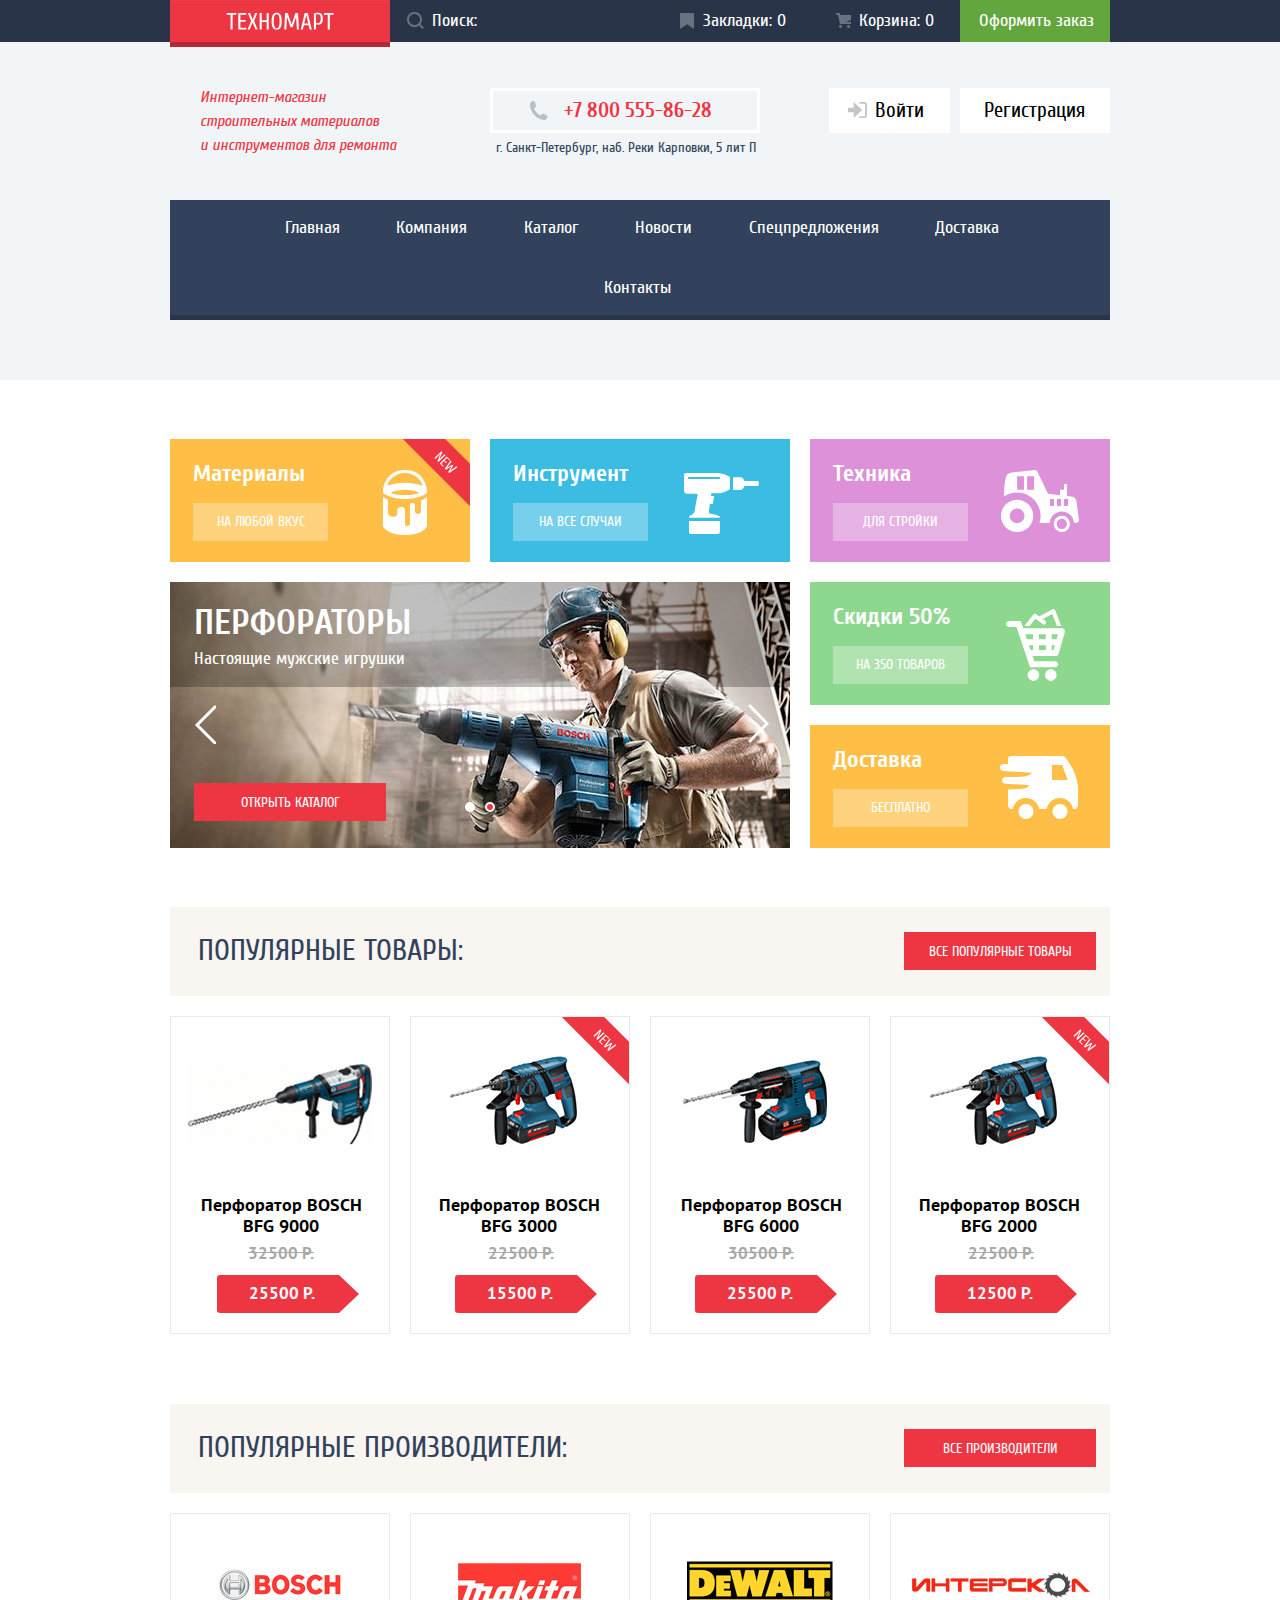
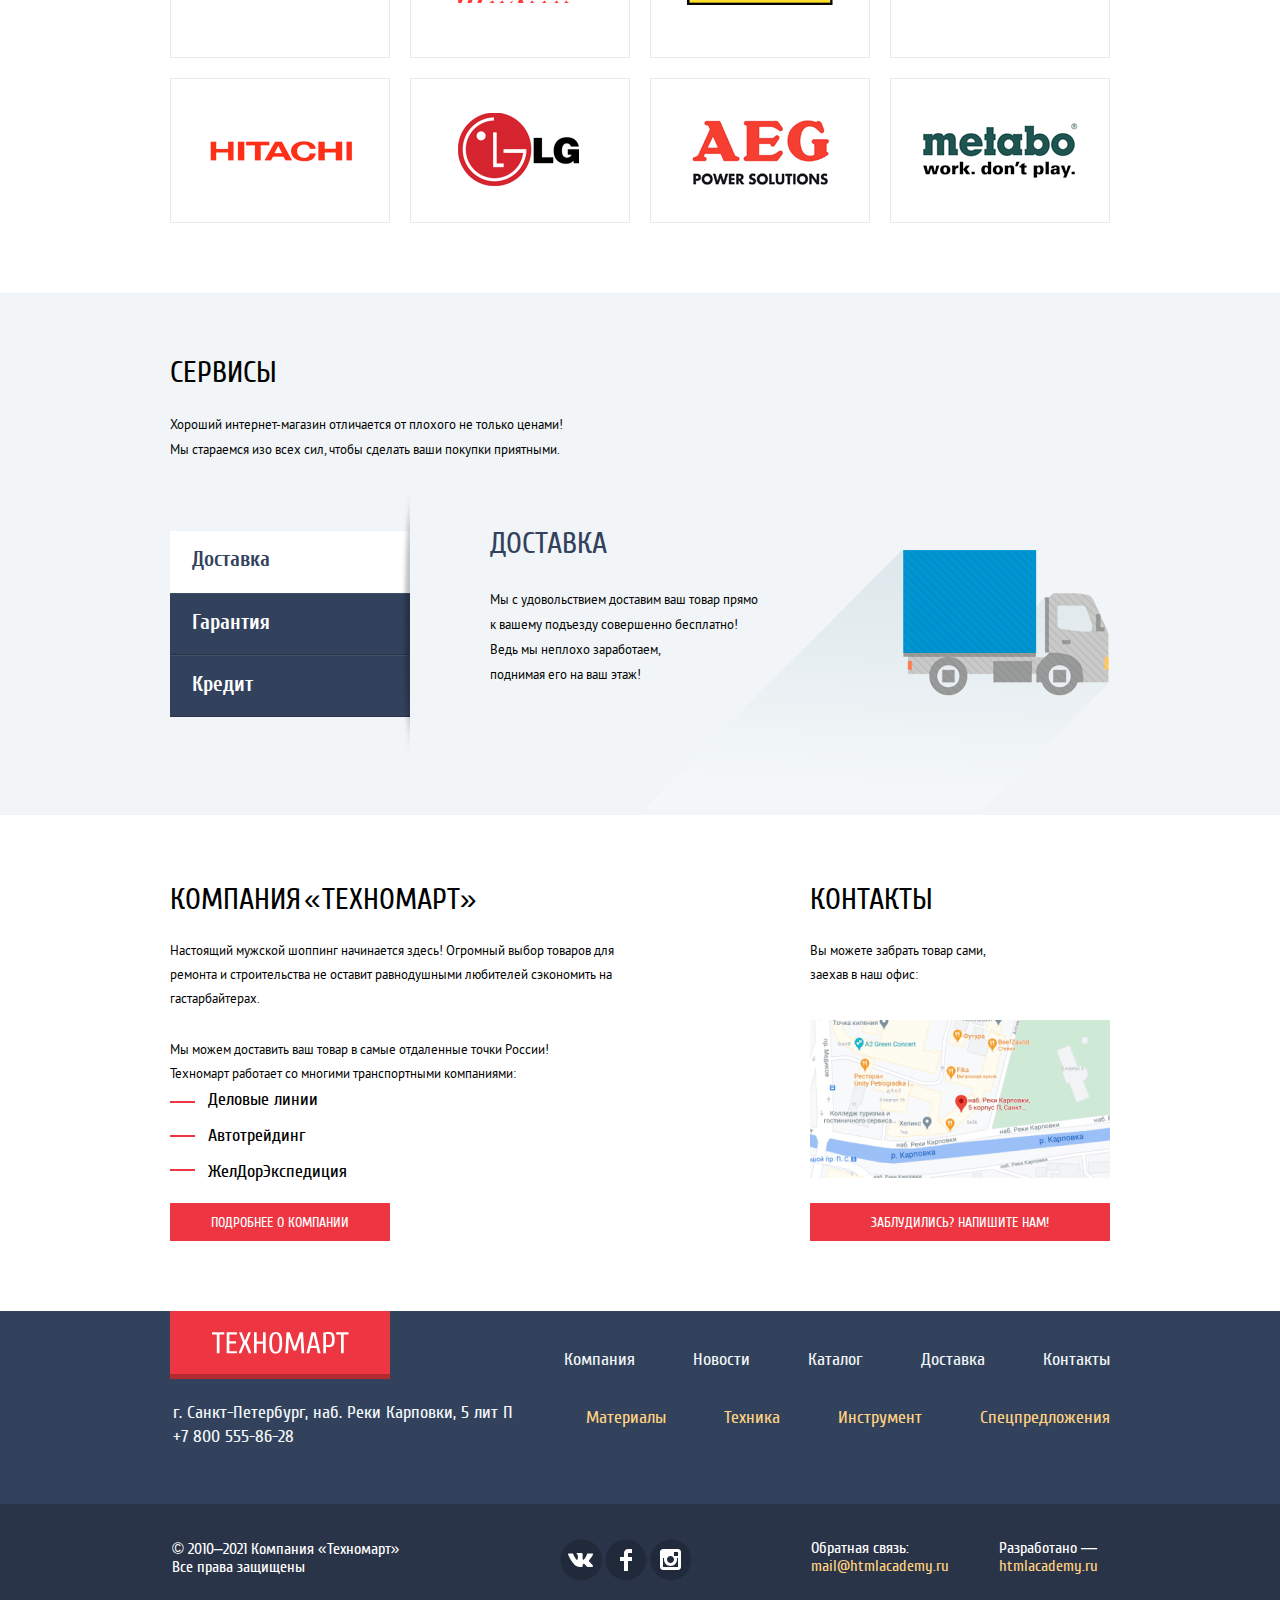
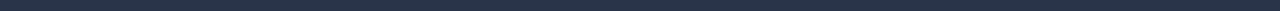
==== index.html @ 4247733c "стилизация главной страницы" ====
<!DOCTYPE html>
<html class="page" lang="ru">

<head>
  <meta charset="utf-8">
  <title>HTML Academy: Техномарт</title>
  <link rel="icon" href="favicon.ico">
  <link rel="icon" href="img/favicons/favicon.svg" type="image/svg+xml">
  <link rel="apple-touch-icon" href="img/favicons/180.png">
  <link rel="manifest" href="manifest.webmanifest">
  <link href="css/normalize.css" rel="stylesheet">
  <link href="css/style.css" rel="stylesheet">
</head>

<body class="page-body">
  <header class="main-header">
    <div class="main-wrapper">
      <div class="main-header-top">
        <div class="main-header-top-wrapper center">
          <a href="#" class="main-header_logo link">
            <img src="img/logo-header.svg" width="220" height="47" alt="Логотип магазина «Техномарт»"
              class="img-logo image">
          </a>
          <form class="search-form">
            <input type="search" placeholder="Поиск:" class="search-form_input">
            <button type="submit" class="search-form_button"></button>
          </form>
          <ul class="customs-menu list">
            <li class="customs-menu_item">
              <a href="#" class="favorite-link link">
                <img src="img/icons/icon-bookmark.svg" width="14" height="16" alt="Закладка"
                  class="icon-bookmark image">
                <span class="for-focus">Закладки: 0</span>
              </a>
            </li>
            <li class="customs-menu_item">
              <a href="#" class="basket-link link">
                <img src="img/icons/icon-cart.svg" width="15" height="15" alt="Корзина" class="icon-cart image">
                <span class="for-focus">Корзина: 0</span>
              </a>
            </li>
            <li class="customs-menu_item">
              <a href="#" class="order-link link">
                <span class="for-focus">Оформить заказ</span>
              </a>
            </li>
          </ul>
        </div>
      </div>
      <div class="main-header-center center">
        <h1 class="main-title">Интернет-магазин <br>строительных материалов <br>и инструментов для ремонта</h1>
        <div class="location-box">
          <a href="tel:+78005558628" class="location-box_phone link">
            <img src="img/icons/icon-phone.svg" width="19" height="19" alt="Корзина" class="icon-phone image">
            <span class="span-phone">+7 800 555-86-28</span>
          </a>
          <p class="location-box_address">г. Санкт-Петербург, наб. Реки Карповки, 5 лит П</p>
        </div>
        <ul class="authorization-menu list">
          <li class="authorization-menu_item">
            <a href="#" class="login-link link">
              <span class="for-hover">Войти</span>
            </a>
          </li>
          <li class="authorization-menu_item">
            <a href="#" class="registration-link link">Регистрация</a>
          </li>
        </ul>
      </div>
      <nav class="main-header-bottom center main-navigation ">
        <ul class="site-navigation">
          <li class="site-navigation_item">
            <a href="#" class="site-navigation_item_link site-navigation_item_link_main link">
              <span class="for-focus">Главная</span>
            </a>
          </li>
          <li class="site-navigation_item">
            <a href="#" class="site-navigation_item_link site-navigation_item_link_company link">
              <span class="for-focus">Компания</span>
            </a>
          </li>
          <li class="site-navigation_item">
            <a href="catalog.html" class="site-navigation_item_link site-navigation_item_link_catalog link">
              <span class="for-focus">Каталог</span>
            </a>
          </li>
          <li class="site-navigation_item">
            <a href="#" class="site-navigation_item_link site-navigation_item_link_news link">
              <span class="for-focus">Новости</span>
            </a>
          </li>
          <li class="site-navigation_item">
            <a href="#" class="site-navigation_item_link site-navigation_item_link_special link">
              <span class="for-focus">Спецпредложения</span>
            </a>
          </li>
          <li class="site-navigation_item">
            <a href="#" class="site-navigation_item_link site-navigation_item_link_delivery link">
              <span class="for-focus">Доставка</span></a>
          </li>
          <li class="site-navigation_item">
            <a href="#" class="site-navigation_item_link site-navigation_item_link_contacts link">
              <span class="for-focus">Контакты</span>
            </a>
          </li>
        </ul>
      </nav>
    </div>
  </header>

  <main class="main">
    <div class="container-main-bg-light">
      <div class="container-main-first center">
        <section class="promo">
          <h2 class="promo_title visually-hidden">Промо-блок</h2>
          <div class="promo-box-container">
            <div class="promo-box promo-box--materials">
              <h3 class="promo-box_title">Материалы</h3>
              <a href="#" class="promo-box_link link">На любой вкус</a>
            </div>
            <div class="promo-box promo-box--tools">
              <h3 class="promo-box_title">Инструмент</h3>
              <a href="#" class="promo-box_link link">На все случаи</a>
            </div>
            <div class="promo-box promo-box--machinery">
              <h3 class="promo-box_title"> Техника</h3>
              <a href="#" class="promo-box_link link">Для стройки</a>
            </div>
            <div class="promo-box promo-box--discount">
              <h3 class="promo-box_title">Скидки 50%</h3>
              <a href="#" class="promo-box_link link">На 350 товаров</a>
            </div>
            <div class="promo-box promo-box--delivery">
              <h3 class="promo-box_title">Доставка</h3>
              <a href="#" class="promo-box_link link">Бесплатно</a>
            </div>
            <div class="promo-slider">
              <div class="promo-slider_item promo-slider_item_current">
                <div class="promo-slider_text">
                  <p class="promo-slider_title">ПЕРФОРАТОРЫ</p>
                  <p class="promo-slider_description">Настоящие мужские игрушки</p>
                </div>
                <img src="img/content/slider/perforator.jpg" width="620" height="266" alt="Работа с перфоратором"
                  class="promo-slider_image image">
              </div>
              <div class="promo-slider_item">
                <div class="promo-slider_text">
                  <p class="promo-slider_title">ДРЕЛИ</p>
                  <p class="promo-slider_description">Соседям на радость!</p>
                </div>
                <img src="img/content/slider/drill.jpg" width="620" height="266" alt="Работа с дрелью"
                  class="promo-slider_image image">
              </div>
              <button type="button" class="promo-slider_button-back"></button>
              <button type="button" class="promo-slider_button-next"></button>
              <div class="slider-controls">
                <button type="button" aria-label="Первый слайд"></button>
                <button type="button" aria-label="Второй слайд" class="current"></button>
              </div>
              <a href="catalog.html" class="promo-slider_link-catalog link">Открыть каталог</a>
            </div>
          </div>
        </section>
        <section class="best-articles">
          <div class="section-header">
            <h2 class="best-articles_title">Популярные товары:</h2>
            <a href="#" class="best-articles_link link">Все популярные товары</a>
          </div>
          <ul class="best-articles_list list">
            <li class="articles_item">
              <a href="#" class="article_link link">
                <img src="img/icons/catalog_new.svg" width="70" height="70" alt="Новинка"
                  class="label-new image label-new-none">
                <div class="product-title-box">
                  <h3 class="article-figure_name">Перфоратор BOSCH <br> BFG 9000</h3>
                  <div class="article-figure_image_wrapper">
                    <img src="img/content/articles/snippet-32961-bosch-BFG-9000.jpg" width="184" height="164"
                      alt="Перфоратор BOSCH BFG 9000" class="article-figure_image image article-figure_image_BFG9000">
                  </div>
                </div>
                <p class="old-price">32500 Р.</p>
                <p class="new-price">25500 Р.</p>
              </a>
              <button type="button" class="article_button-buy">Купить</button>
              <button type="button" class="article_button-favorite">В закладки</button>
            </li>
            <li class="articles_item">
              <a href="#" class="article_link link">
                <img src="img/icons/catalog_new.svg" width="70" height="70" alt="Новинка" class="label-new image">
                <div class="product-title-box">
                  <h3 class="article-figure_name article-figure_name_padding2">Перфоратор BOSCH <br> BFG 3000</h3>
                  <div class="article-figure_image_wrapper">
                    <img src="img/content/articles/snippet-18927-bosch-bfg-3000.jpg" width="127" height="112"
                      alt="Перфоратор BOSCH BFG 3000" class="article-figure_image image article-figure_image_BFG3000">
                  </div>
                </div>
                <p class="old-price">22500 Р.</p>
                <p class="new-price new-price-padding2">15500 Р.</p>
              </a>
              <button type="button" class="article_button-buy">Купить</button>
              <button type="button" class="article_button-favorite">В закладки</button>
            </li>
            <li class="articles_item">
              <a href="#" class="article_link link">
                <img src="img/icons/catalog_new.svg" width="70" height="70" alt="Новинка"
                  class="label-new image label-new-none">
                <div class="product-title-box">
                  <h3 class="article-figure_name">Перфоратор BOSCH <br> BFG 6000</h3>
                  <div class="article-figure_image_wrapper">
                    <img src="img/content/articles/snippet-945-bosch-BFG-6000.jpg" width="144" height="128"
                      alt="Перфоратор BOSCH BFG 6000" class="article-figure_image image article-figure_image_BFG6000">
                  </div>
                </div>
                <p class="old-price">30500 Р.</p>
                <p class="new-price new-price-padding2">25500 Р.</p>
              </a>
              <button type="button" class="article_button-buy">Купить</button>
              <button type="button" class="article_button-favorite">В закладки</button>
            </li>
            <li class="articles_item">
              <a href="#" class="article_link link">
                <img src="img/icons/catalog_new.svg" width="70" height="70" alt="Новинка" class="label-new image">
                <div class="product-title-box">
                  <h3 class="article-figure_name article-figure_name_padding2">Перфоратор BOSCH <br> BFG 2000</h3>
                  <div class="article-figure_image_wrapper">
                    <img src="img/content/articles/snippet-18927-bosch-bfg-3000.jpg" width="127" height="112"
                      alt="Перфоратор BOSCH BFG 2000" class="article-figure_image image article-figure_image_BFG2000">
                  </div>
                </div>
                <p class="old-price">22500 Р.</p>
                <p class="new-price new-price-padding2">12500 Р.</p>
              </a>
              <button type="button" class="article_button-buy">Купить</button>
              <button type="button" class="article_button-favorite">В закладки</button>
            </li>
          </ul>
        </section>
        <section class="best-partners">
          <div class="section-header">
            <h2 class="best-partners_title">Популярные производители:</h2>
            <a href="#" class="all-partners_link link">Все производители</a>
          </div>
          <ul class="best-partners_list list">
            <li class="best-partners_list_item">
              <a href="https://www.bosch-professional.com" class="partners_item_link link">
                <img src="img/content/logo_partners/logo-bosch.png" width="220" height="145" alt="Логотип Bosch"
                  class="partners_item_logo image">
              </a>
            </li>
            <li class="best-partners_list_item">
              <a href="https://www.makita.ro/" class="partners_item_link link">
                <img src="img/content/logo_partners/logo-makita.png" width="220" height="145" alt="Логотип Makita"
                  class="partners_item_logo image">
              </a>
            </li>
            <li class="best-partners_list_item">
              <a href="https://www.dewalt.ro/" class="partners_item_link link">
                <img src="img/content/logo_partners/logo-dewalt.png" width="220" height="145" alt="Логотип DeWalt"
                  class="partners_item_logo image">
              </a>
            </li>
            <li class="best-partners_list_item">
              <a href="https://www.interskol.ru/" class="partners_item_link link">
                <img src="img/content/logo_partners/logo_interskol.png" width="220" height="145" alt="Логотип Интерскол"
                  class="partners_item_logo image">
              </a>
            </li>
            <li class="best-partners_list_item">
              <a href="https://www.hitachi.eu" class="partners_item_link link">
                <img src="img/content/logo_partners/logo-hitachi.png" width="220" height="145" alt="Логотип Hitachi"
                  class="partners_item_logo image">
              </a>
            </li>
            <li class="best-partners_list_item">
              <a href="https://www.lg.com/ru" class="partners_item_link link">
                <img src="img/content/logo_partners/logo-lg.png" width="220" height="145" alt="Логотип LG"
                  class="partners_item_logo image">
              </a>
            </li>
            <li class="best-partners_list_item">
              <a href="https://www.aeg.ru/" class="partners_item_link link">
                <img src="img/content/logo_partners/logo-aeg.png" width="220" height="145" alt="Логотип AEG"
                  class="partners_item_logo image">
              </a>
            </li>
            <li class="best-partners_list_item">
              <a href="https://www.metabo.com/ru/ru/" class="partners_item_link link">
                <img src="img/content/logo_partners/logo-metabo.png" width="220" height="145" alt="Логотип Metabo"
                  class="partners_item_logo image">
              </a>
            </li>
          </ul>
        </section>
      </div>
    </div>
    <div class="container-main-bg-grey">
      <div class="container-main-second center">
        <section class="services">
          <h2 class="services_title">Сервисы</h2>
          <p class="services_text">Хороший интернет-магазин отличается от плохого не только ценами!</p>
          <p class="services_text">Мы стараемся изо всех сил, чтобы сделать ваши покупки приятными.</p>
          <div class="services-main-box">
            <ul class="services_list list">
              <li class="services_list_item">
                <a href="#"
                  class="services_item_link services_item_link--delivery link services_item_link_current">Доставка</a>
              </li>
              <li class="services_list_item">
                <a href="#" class="services_item_link services_item_link--guarantee link">Гарантия</a>
              </li>
              <li class="services_list_item">
                <a href="#" class="services_item_link services_item_link--credit link">Кредит</a>
              </li>
            </ul>
            <div class="services_box services_box--delivery">
              <h3 class="services_box_title">Доставка</h3>
              <p class="services_box_text">Мы с удовольствием доставим ваш товар прямо <br>
                к вашему подъезду совершенно бесплатно!
              <p class="services_box_text">Ведь мы неплохо заработаем, <br>
                поднимая его на ваш этаж!</p>
            </div>
            <div class="services_box services_box--guarantee">
              <h3 class="services_box_title services_box_title--guarantee">Гарантия</h3>
              <p class="services_box_text services_box_text--guarantee"><span class="line-height-26">Если купленный у
                  нас товар поломается или заискрит,</span><br>
                а также в случае пожара, спровоцированного его <br>возгоранием,&nbsp; вы всегда можете быть уверены в
                нашей <br>гарантии.
                Мы обменяем сгоревший товар на новый.<br>
                <span class="line-height-26">Дом уж восстановите как-нибудь сами.</span>
              </p>
            </div>
            <div class="services_box services_box--credit">
              <h3 class="services_box_title">Кредит</h3>
              <p class="services_box_text">Залезть в долговую яму стало проще! </p>
              <p class="services_box_text">Кредитные консультанты придут вам на помощь.</p>
              <a href="#" class="services_box--guarantee-button link"><span
                  class="services_box--guarantee-button_padding">ОТПРАВИТЬ ЗАЯВКУ</span></a>
            </div>
          </div>
        </section>
      </div>
      <div class="container-main-bg-light">
        <div class="container-main-third center">
          <section class="about">
            <h2 class="about_title">Компания<span class="about_title_laquo">&laquo;</span>Техномарт&raquo;</h2>
            <p class="about_text about-text-top">Настоящий мужской шоппинг начинается здесь! Огромный выбор товаров для
              <br>
              ремонта и строительства не оставит равнодушными любителей сэкономить на <br>
              гастарбайтерах.
            </p>
            <p class="about_text">Мы можем доставить ваш товар в самые отдаленные точки России!</p>
            <p class="about_text"> Техномарт работает со многими транспортными компаниями:</p>
            <ul class="shipping-company-list list">
              <li class="shipping-company-list_item">Деловые линии</li>
              <li class="shipping-company-list_item shipping-company-list_item_2">Автотрейдинг</li>
              <li class="shipping-company-list_item shipping-company-list_item_3">ЖелДорЭкспедиция</li>
            </ul>
            <a href="#" class="about_link link">Подробнее о компании</a>
          </section>
          <section class="contacts">
            <h2 class="contacts_title">Контакты</h2>
            <p class="contacts_text">Вы можете забрать товар сами, <br> заехав в наш офис:</p>
            <a href="#" class="map-link link">
              <img src="img/map-little.png" width="300" height="158" alt="Карта" class="map-little-image image">
            </a>
            <a href="#" class="contact-form-link link">Заблудились? Напишите нам!</a>
          </section>
        </div>
      </div>
    </div>
  </main>

  <footer class="main-footer">
    <div class="container-main-footer-bg-blue">
      <div class="main-footer_first-container center">
        <div class="footer_contacts">
          <a href="#" class="main-footer_logo link">
            <img src="img/logo-footer.svg" width="220" height="68" alt="Логотип магазина «Техномарт»"
              class="footer-img-logo image">
          </a>
          <div class="footer-adress-phone-box">
            <p class="footer-address">г. Санкт-Петербург, наб. Реки Карповки, 5 лит П</p>
            <a href="tel:+78005558628" class="footer-phone link">+7 800 555-86-28</a>
          </div>
        </div>
        <div class="footer-menu">
          <ul class="footer-navigation_list list">
            <li class="footer-navigation_list_item">
              <a href="#" class="footer-navigation_link link">Компания</a>
            </li>
            <li class="footer-navigation_list_item">
              <a href="#" class="footer-navigation_link link">Новости</a>
            </li>
            <li class="footer-navigation_list_item">
              <a href="catalog.html" class="footer-navigation_link link">Каталог</a>
            </li>
            <li class="footer-navigation_list_item">
              <a href="#" class="footer-navigation_link link">Доставка</a>
            </li>
            <li class="footer-navigation_list_item">
              <a href="#" class="footer-navigation_link link">Контакты</a>
            </li>
          </ul>
          <ul class="footer-promo-list list">
            <li class="footer-promo-list_item">
              <a href="#" class="footer-promo-list_link link">Материалы</a>
            </li>
            <li class="footer-promo-list_item">
              <a href="#" class="footer-promo-list_link link">Техника</a>
            </li>
            <li class="footer-promo-list_item">
              <a href="#" class="footer-promo-list_link link">Инструмент</a>
            </li>
            <li class="footer-promo-list_item">
              <a href="#" class="footer-promo-list_link link">Спецпредложения</a>
            </li>
          </ul>
        </div>
      </div>
    </div>
    <div class="container-main-footer-bg-dark">
      <div class="main-footer_second-container center">
        <div class="footer-copyright-box">
          <p class="footer-copyright">© 2010–2021 Компания «Техномарт»</p>
          <p class="footer-copyright">Все права защищены</p>
        </div>
        <div class="socials">
          <ul class="socials_list list">
            <li class="socials_list_item">
              <a href="#" class="socials_item_link link logo-vk" title="Vkontakte"> </a>
            </li>
            <li class="socials_list_item">
              <a href="#" class="socials_item_link link logo-fb" title="Facebook"> </a>
            </li>
            <li class="socials_list_item">
              <a href="#" class="socials_item_link link logo-insta" title="Instagram"> </a>
            </li>
          </ul>
        </div>
        <p class="footer-feedback">Обратная связь: <br>
          <a href="mailto:mail@htmlacademy.ru" class="footer-feedback_link link">mail@htmlacademy.ru</a>
        </p>
        <p class="developed-by">Разработано —<br>
          <a href="https://htmlacademy.ru/intensive/htmlcss" class="developed-by_link link">htmlacademy.ru</a>
        </p>
      </div>
    </div>
  </footer>

<!--
  <section class="contact-form-container">
    <button type="button" class="button-close"></button>
    <form action="https://echo.htmlacademy.ru" method="post" class="contact-form">
      <div class="contact-form-box-top">
      <p class="contact-form_item">
        <label for="name" class="contact-form_label">Ваше имя:</label>
        <input id="name" type="text" name="name" placeholder="Имя Фамилия" class="contact-form_input">
      </p>
      <p class="contact-form_item">
        <label for="email" class="contact-form_label">Ваш e-mail:</label>
        <input id="email" type="email" name="email" placeholder="email@example.com" class="contact-form_input">
      </p>
      <p class="contact-form_item">
        <label for="text" class="contact-form_label">Текст письма:</label>
        <textarea id="text" name="text" placeholder="В свободной форме" rows="7"
          class="contact-form_input contact-form_input_textarea"></textarea>
      </p>
    </div>
      <div class="button-submit-bg">
        <button type="submit" class="button-submit">Отправить</button>
      </div>
    </form>
  </section>
  Заготовки для поп-ап <section class="map">
    <button type="button" class="button-close"></button>
  </section>
-->
</body>

</html>
---- css/style.css ----
/* ==== FONTS ==== */

@font-face {
  font-family: "Cuprum";
  src:  url("../fonts/cuprum.woff2") format("woff2"),
        url("../fonts/cuprum.woff")  format("woff");
  font-weight: 400;
  font-style: normal;
}

@font-face {
  font-family: 'Cuprum';
  src:  url("../fonts/cuprumbold.woff2") format("woff2"),
        url("../fonts/cuprumbold.woff") format("woff");
  font-weight: 700;
  font-style: normal;
}

@font-face {
  font-family: 'Cuprum';
  src:  url("../fonts/cuprumitalic.woff2") format("woff2"),
        url("../fonts/cuprumitalic.woff") format("woff");
  font-weight: 400;
  font-style: italic;
}

@font-face {
  font-family: 'Cuprum';
  src:  url("../fonts/cuprumbolditalic.woff2") format("woff2"),
        url("../fonts/cuprumbolditalic.woff") format("woff");
  font-weight: 700;
  font-style: italic;
}

@font-face {
  font-family: 'PT Sans';
  src:  url("../fonts/ptsans.woff2") format("woff2"),
        url("../fonts/ptsans.woff") format("woff");
  font-weight: 400;
  font-style: normal;
}

@font-face {
  font-family: 'PT Sans';
  src:  url("../fonts/ptsansbold.woff2") format("woff2"),
        url("../fonts/ptsansbold.woff") format("woff");
  font-weight: 700;
  font-style: normal;
}

/* ==== END of FONTS ==== */

/* ==== COLORS ==== */

:root {
    --basic-red: #EE3643;
    --basic-light-grey: #F1F5F7;
    --basic-grey: #F9F5F0;
    --basic-dark-blue: #293449;
    --basic-blue: #32425C;
    --services-list-shadow-top: #405069;
    --basic-green: #63A63E;
    --basic-success-green: #5FBB2D;
    --basic-focus-green: #518534;
    --basic-white: #ffffff;
    --basic-black: #000000;
    --special-black: #161D29;
    --special-yellow: #FFBF47;
    --special-sky-blue: #3BBCE3;
    --special-lilaс: #DC91D8;
    --special-light-green: #8ED78F;
    --special-grey: #A9A9A9;
    --basic-yellow: #FFD180;
    --special-light-grey: #F4F4F4;
    --special-dark-grey: #A9A9A9;
    --special-light-dark-grey: #C5C5C5;
    --special-white-bg: rgba(0, 0, 0, 0.0001);
    --special-dark-blue-focus: #1D2739;
    --promo-white-opacity30: rgba(255, 255, 255, 0.3);
    --promo-grey-opacity30-hover: rgb(197, 197, 197, 0.3);
    --promo-grey-opacity30-focus: rgb(169, 169, 169, 0.3);
    --slider-button-red-hover: #CA2C37;
    --slider-button-red-focus: #BA2732;
    --border-grey: #EAEAEA;
    --basic-black-opacity15: rgba(0, 0, 0, 0.15);
    --near-white: #F3F7F9;
    --shadow-popup: rgba(41, 52, 73, 0.75);
    --popup-bg: #F1F1F1;
    --filters-bg: #F7F3EC;
    --border-button: #E5E5E5;
}


/* ==== END of COLORS ==== */

/* ==== GLOBAL ==== */

.page {
  height: 100%;
  margin: 0px;
  padding: 0px;
}

.page-body {
  margin: 0px;
  padding: 0px;
  min-width: 960px;
  min-height: 100%;
  display: grid;
  grid-template-rows: min-content 1fr min-content;
  align-content: start;
  font-family: "Cuprum", "Arial", sans-serif;
  font-weight: 400;
  font-style: normal;
  font-size: 18px;
  line-height: 24px;
}

.link {
  margin: 0px;
  padding: 0px;
  color: inherit;
  text-decoration: none;
  }

.image {
  max-width: 100%;
  height: auto;
}

.list {
  margin: 0px;
  padding: 0px;
  list-style: none;
}

.center {
  margin: 0 auto;
  padding: 0 10px;
  width: 940px;
}


.visually-hidden {
  position: absolute;
  width: 1px;
  height: 1px;
  margin: -1px;
  border: 0;
  padding: 0;
  white-space: nowrap;
  clip-path: inset(100%);
  clip: rect(0 0 0 0);
  overflow: hidden;
}


/* ==== END of GLOBAL ==== */

/* ==== HEADER ==== */

.main-header {
  margin: 0px;
  padding: 0px;
  padding-bottom: 60px;
  box-sizing: border-box;
  color: var(--basic-white);
  background-color: var(--basic-light-grey);
}

.main-header-top {
  margin-top: 0px;
  padding-top: 0px;
  width: 100%;
  background-color: var(--basic-dark-blue);
}

.main-header-top-wrapper {
 display: flex;
  flex-direction: row;
  align-items: center;
  min-height: 42px;
  margin-top: 0px;
  padding-top: 0px;
  padding-bottom: 0px;
  position: relative;
}

.customs-menu {
  display: flex;
  flex-direction: row;
  align-items: center;
  width: 450px;
  flex-wrap: wrap;
  min-height: 42px;
  padding-top: 0px;
  padding-bottom: 0px;
}

.customs-menu_item {
  width: 150px;
}

.main-header-center {
  display: grid;
  grid-template-columns: 1fr 1fr 1fr;
  grid-column-gap: 20px;
  align-content: start;
  padding: 0px;
  padding-top: 42.5px;
  padding-bottom: 40px;
  box-sizing: border-box;
}

.main-navigation {
  padding: 0px;
  box-sizing: border-box;
  background-color: var(--basic-blue);
}

/* ==== HEADER => MAIN-HEADER-TOP ==== */

.main-header_logo {
  display: block;
  width: 220px;
  height: 47px;
  position: absolute;
  top:0px;
  left: 10px;
  background-image: url("../img/logo-header-error.svg");
  background-repeat: no-repeat;
}

.img-logo {
  display: block;
  font-size: 0px;
  line-height: 0px;
}

.main-header_logo:focus .img-logo {
  display: none;
}

.icon-search,
.icon-bookmark,
.icon-cart {
  opacity: 30%;
}

.search-form {
  width: 270px;
  min-height: 42px;
  margin-left: 220px;
  position: relative;
  color: var(--basic-white);
}

.search-form_input {
  padding-left: 42px;
  width: 270px;
  min-height: 42px;
  font-size: 18px;
  box-sizing: border-box;
  background-color: inherit;
  border: none;
  outline: none;
  }

.search-form_input::placeholder {
  font-size: 18px;
  line-height: 24px;
  color: var(--basic-white);
}

.search-form:hover .icon-search {
  opacity: 100%;
}

.search-form:focus .icon-search {
  opacity: 0%;
}

.search-form_button {
  position: absolute;
  left: 17px;
  top: 12px;
  width: 17px;
  height: 17px;
  background-image: url('../img/icons/icon-search.svg');
  background-repeat: no-repeat;
  opacity: 30%;
  background-color: inherit;
  border: none;
  outline: none;
}

.search-form:hover .search-form_button {
  opacity: 100%;
}

.search-form_input::-webkit-search-decoration,
.search-form_input::-webkit-search-cancel-button,
.search-form_input::-webkit-search-results-button,
.search-form_input::-webkit-search-results-decoration {
   display: none;
}

.search-form_input:focus {
color: var(--basic-black);
background-color: var(--basic-white);
}

.search-form_input:focus + .search-form_button {
  background-image: url('../img/icons/icon-search-red.svg');
  opacity: 100%;
}

.favorite-link {
  display: flex;
  align-items: center;
  width: 150px;
  min-height: 42px;
  padding-left: 20px;
  padding-right: 10px;
  box-sizing: border-box;
}

.icon-bookmark {
  display: block;
  padding: 0px;
  margin: 0px;
  margin-right: 9px;
}

.favorite-link .for-focus {
  padding: 0px;
  margin: 0px;
}

.basket-link {
  display: flex;
  align-items: center;
  width: 150px;
  min-height: 42px;
  padding-left: 26px;
  padding-right: 10px;
  box-sizing: border-box;
}

.icon-cart {
  display: block;
  padding: 0px;
  margin: 0px;
  margin-right: 8px;
  margin-top: -1px;
}

.basket-link .for-focus {
  padding: 0px;
  margin: 0px;
}



.favorite-link:hover .icon-bookmark,
.basket-link:hover .icon-cart {
  opacity: 100%;
}

.favorite-link:focus,
.basket-link:focus {
  background-color: var(--special-black);
}

.favorite-link:focus .icon-bookmark,
.basket-link:focus .icon-cart {
  opacity: 30%;
}

.favorite-link:focus .for-focus,
.basket-link:focus .for-focus,
.order-link:focus .for-focus {
  opacity: 50%;
}

.order-link:hover {
  background-color: var(--basic-success-green);
}

.order-link:focus {
background-color: var(--basic-green);
}

.order-link {
  display: block;
  width: 150px;
  min-height: 42px;
  padding: 9px 16px 9px 19px;
  box-sizing: border-box;
  background-color: var(--basic-green);

}

/* ==== HEADER => MAIN-HEADER-CENTER ==== */

.main-title {
  margin: 0px;
  padding: 0px;
  padding-left: 30px;
  font-weight: 400;
  font-style: italic;
  font-size: 16px;
  line-height: 24px;
  color: var(--basic-red);
 }

.location-box, .location-box_phone, .location-box_address {
  margin: 0px;
  padding: 0px;
}

.location-box {
  padding-top: 3.5px;
}

.location-box_phone {
  display: flex;
  flex-wrap: wrap;
  align-items: flex-start;
  margin-bottom: 3px;;
  width: 270px;
  min-height: 45px;
  font-weight: 700;
  font-size: 21px;
  line-height: 30px;
  color: var(--basic-red);
  border: 3px solid var(--basic-white);
  box-sizing: border-box;
}

.location-box_address {
  padding-left: 6px;
  font-size: 14px;
  line-height: 24px;
  color: var(--basic-blue);
}

.icon-phone {
  width: 19px;
  height: 19px;
  margin-top: 10px;
  margin-left: 36px;
  margin-right: 16px;
  display: block;
}

.span-phone {
  margin-top: 4px;
  margin-right: 10px;
}


.authorization-menu {
  display: flex;
  flex-wrap: wrap;
  justify-content: flex-end;
  align-items: flex-start;
  padding-top: 3.5px;
}

.login-link, .registration-link {
  font-size: 21px;
  line-height: 21px;
  color: var(--basic-black);
  background-color: var(--basic-white);
}

.login-link {
  display: block;
  width: 121px;
  min-height: 45px;
  box-sizing: border-box;
  padding: 12px 27px 12px 45px;
}

.registration-link {
  display: block;
  width: 150px;
  min-height: 45px;
  box-sizing: border-box;
  margin-left: 10px;
  padding: 12px 24px;
}


.registration-link:hover,
.login-link:hover {
  color: var(--basic-red);
}

.registration-link:focus,
.login-link:focus {
  color: var(--special-light-dark-grey);
}

.login-link {
  padding-left: 46px;
  background-image: url("../img/icons/icon-login.svg");
  background-repeat: no-repeat;
  background-position: 19px 14px;
  background-size: 20px;
}

.login-link:hover {
  background-image: url("../img/icons/icon-login-hover.svg");
  background-repeat: no-repeat;
  background-position: 19px 14px;
  background-size: 20px;
}

.login-link:focus {
  background-image: url("../img/icons/icon-login.svg");
  background-repeat: no-repeat;
  background-position: 19px 14px;
  background-size: 20px;
}

/* ==== HEADER => MAIN-HEADER-BOTTOM ==== */

.site-navigation {
  display: flex;
  flex-wrap: wrap;
  justify-content: center;
  width: 940px;
  min-height: 60px;
  margin: 0px;
  padding: 0px;
  padding-left: 20px;
  padding-right: 20px;
  list-style: none;
  box-sizing: border-box;
  box-shadow: inset 0px -5px 0px var(--basic-dark-blue);
}

.site-navigation_item_link {
  display: block;
  min-height: 60px;
  padding: 16px 25px 20px 32px;
  box-sizing: border-box;
}

.site-navigation_item_link_main {
  padding-left: 32px;
  padding-right: 31px;
}

.site-navigation_item_link_company {
  padding-left: 25px;
  padding-right: 26px;
}

.site-navigation_item_link_catalog {
  padding-left: 31px;
  padding-right: 28px;
}

.site-navigation_item_link_news {
  padding-left: 28px;
  padding-right: 29px;
}

.site-navigation_item_link_special {
  padding-left: 28px;
  padding-right: 27px;
}

.site-navigation_item_link_delivery {
  padding-left: 29px;
  padding-right: 29px;
}

.site-navigation_item_link_contacts {
  padding-left: 27px;
  padding-right: 32px;
}

.site-navigation_item_link:hover {
  background-color: var(--basic-dark-blue);
}

.site-navigation_item_link:focus {
  background-color: var(--special-dark-blue-focus);
  box-shadow: inset 0px -5px 0px var(--basic-dark-blue);
}

.site-navigation_item_link:focus .for-focus {
  color: var(--basic-white);
  opacity: 50%;
}

/* ==== END of HEADER ==== */

/* ==== MAIN ==== */

.container-main-bg-light {
  width: 100%;
  margin: 0px;
  padding: 0px;
  background-color: var(--basic-white);
}

.container-main-bg-grey {
  width: 100%;
  background-color: var(--basic-light-grey);
}

/* ==== MAIN => PROMO ==== */

.promo-box-container {
  display: grid;
  grid-template-columns: 1fr 1fr 1fr;
  grid-template-rows: auto auto auto;
  grid-gap: 20px;
  align-content: start;
  padding-top: 59px;
  padding-bottom: 59px;
  box-sizing: border-box;
}

.promo-slider {
  grid-column-start: 1;
  grid-column-end: 3;
  grid-row-start: 2;
  grid-row-end: 4;
}

.promo-box {
  width: 300px;
  min-height: 123px;
  padding-top: 20px;
  padding-left: 23px;
  box-sizing: border-box;
  color: var(--basic-white);
}

.promo-box_title {
  margin:0px;
  margin-bottom: 14px;
  margin-right: 125px;
  padding:0px;
  font-style: normal;
  font-weight: 700;
  font-size: 24px;
  line-height: 30px;
}

.promo-box_link {
  display: block;
  width: 135px;
  min-height: 38px;
  box-sizing: border-box;
  padding: 10px 10px 10px 10px;
  margin-bottom: 21px;
  text-align: center;
  font-style: normal;
  font-weight: 400;
  font-size: 14px;
  line-height: 18px;
  text-transform: uppercase;
  background-color: var(--promo-white-opacity30);
}

.promo-box--materials {
  background-color: var(--special-yellow);
  background-image: url("../img/icons/catalog_new.svg"),
                    url("../img/icons/icons-Promo/icon-1-paint.svg");
  background-repeat: no-repeat;
  background-position: right top, right 43px top 31px;
}

.promo-box--tools {
  background-color: var(--special-sky-blue);
  background-image: url("../img/icons/icons-Promo/icon-2-drill.svg");
  background-repeat: no-repeat;
  background-position: right 31px top 34px;
}

.promo-box--machinery {
  background-color: var(--special-lilaс);
  background-image: url("../img/icons/icons-Promo/icon-3-tractor.svg");
  background-repeat: no-repeat;
  background-position: right 31px top 31px;
}

.promo-box--discount {
  background-color: var(--special-light-green);
  background-image: url("../img/icons/icons-Promo/icon-4-basket.svg");
  background-repeat: no-repeat;
  background-position: right 45px top 26px;
}

.promo-box--delivery {
  background-color: var(--special-yellow);
  background-image: url("../img/icons/icons-Promo/icon-5-truck.svg");
  background-repeat: no-repeat;
  background-position: right 32px top 31px;
}

.promo-box_link:hover {
  background-color: var(--promo-grey-opacity30-hover);
}

.promo-box_link:focus {
  background-color: var(--promo-grey-opacity30-focus);
}

.promo-slider {
  position: relative;
  color: var(--basic-white);
}

.promo-slider_item {
  position: relative;
  padding: 0px;
  margin: 0px;
  width: 620px;
  font-size: 0px;
  line-height: 0px;
  color: var(--basic-white);
}

.promo-slider_item {
  display: none;
}

.promo-slider_item_current {
  display: block;
}

.promo-slider_text {
  position: absolute;
  top: 23px;
  left: 24px;
  display: block;
  padding: 0px;
  margin: 0px;
  width: 240px;
}

.promo-slider_title {
  margin: 0px;
  padding: 0px;
  margin-bottom: 6px;
  font-weight: 700;
  font-size: 36px;
  line-height: 36px;
  text-transform: uppercase;
}

.promo-slider_description {
  margin: 0px;
  padding: 0px;
  font-weight: 400;
  font-size: 18px;
  line-height: 24px;
}

.promo-slider_button-back {
  position: absolute;
  display: block;
  z-index: 2;
  width: 22px;
  height: 40px;
  left: 24px;
  bottom: 104px;
  background-color: transparent;
  background-image: url("../img/icons/icon-left.svg");
  background-repeat: no-repeat;
  border: none;
  outline: none;
  cursor: pointer;
}

.promo-slider_button-next {
  position: absolute;
  display: block;
  z-index: 2;
  right: 20px;
  bottom: 104px;
  width: 22px;
  height: 40px;
  background-color: transparent;
  background-image: url("../img/icons/icon-right.svg");
  background-repeat: no-repeat;
  border: none;
  outline: none;
  cursor: pointer;
}

.slider-controls {
  position: absolute;
  width: 200px;
  z-index: 3;
  display: flex;
  flex-wrap: wrap;
  left: 295px;
  bottom: 36px;
  padding: 0px;
  margin: 0px;
}

.slider-controls button {
  padding: 0;
  margin: 0px;
  width: 6px;
  height: 6px;
  background-color: var(--basic-white);
  border: 2px solid var(--basic-white);
  border-radius: 50%;
  cursor: pointer;
box-sizing: content-box;
margin-right: 10px;
outline: none;
}

.slider-controls .current {
  background-color: var(--basic-red);
}


.promo-slider_link-catalog {
  position: absolute;
  display: block;
  z-index: 2;
  left: 24px;
  bottom: 27px;
  margin: 0px;
  padding: 0px;
  width: 192px;
  min-height: 38px;
  text-align: center;
  box-sizing: border-box;
  padding: 11px 10px 9px 10px;
  font-weight: 400;
  font-size: 14px;
  line-height: 18px;
  text-transform: uppercase;
  background-color: var(--basic-red);
}

.promo-slider_link-catalog:hover {
  background-color: var(--slider-button-red-hover);
}

.promo-slider_link-catalog:focus {
  background-color: var(--slider-button-red-focus);
}

/* ==== MAIN => BEST-ARTICLES ==== */

.best-articles_list {
  display: grid;
  grid-template-columns: 1fr 1fr 1fr 1fr;
  grid-column-gap: 20px;
  align-content: start;
  padding-top: 20px;
  padding-bottom: 70px;
  padding-right: 0px;
  padding-left: 0px;
  width: 940px;
  box-sizing: border-box;
}

.section-header {
  display: flex;
  justify-content: space-between;
  align-items: flex-start;
  width: 940px;
  min-height: 89px;
  box-sizing: border-box;
  padding-left: 28px;
  padding-right: 14px;
  background-color: var(--basic-grey);
}

.best-articles_title,
.best-partners_title {
  margin: 0px;
  margin-top: 29px;
  padding: 0px;
  font-weight: 400;
  font-size: 30px;
  line-height: 30px;
  text-transform: uppercase;
  color: var(--basic-blue);
}

.best-articles_link,
.all-partners_link {
  display: block;
  box-sizing: border-box;
  margin: 0px;
  margin-top: 25px;
  padding: 0px;
  padding-top: 11px;
  padding-bottom: 9px;
  padding-left: 10px;
  padding-right: 10px;
  text-align: center;
  width: 192px;
  min-height: 38px;
  font-weight: 400;
  font-size: 14px;
  line-height: 18px;
  text-transform: uppercase;
  color: var(--basic-white);
  background-color: var(--basic-red);
}

.best-articles_link:hover,
.all-partners_link:hover {
  background-color: var(--slider-button-red-hover);
}

.best-articles_link:focus,
.all-partners_link:focus {
  background-color: var(--slider-button-red-focus);
}

.articles_item {
  border: 1px solid var(--border-grey);
  width: 220px;
  min-height: 318px;
  box-sizing: border-box;
  position: relative;
  margin: 0px;
  padding: 0px;
  font-size: 0px;
  line-height: 0px;
}

.articles_item:hover {
  box-shadow: 0px 4px 20px var(--basic-black-opacity15);
  }

.article_link {
  display: block;
  font-size: 0px;
  line-height: 0px;
  margin: 0px;
  padding: 0px;
  position: relative;
  width: 220px;
  box-sizing: border-box;
}

.article-figure_image,
.label-new {
  display: block;
  font-size: 0px;
  line-height: 0px;
  margin: 0px;
  padding: 0px;
}

.article-figure_image {
object-fit: contain;
margin-right: auto;
margin-left: auto;
}

.label-new {
  margin-left: auto;
  position: absolute;
  top: 0px;
  right: 2px;
  z-index: 2;
}

.label-new-none {
  display: none;
}

.product-title-box {
  position: relative;
  min-height: 220px;
  margin-bottom: 7px;
}

.article-figure_name {
  position: absolute;
  font-family: "PT Sans", "Arial", sans-serif;
  font-weight: 700;
  font-size: 18px;
  line-height: 21px;
  color: var(--basic-black);
  text-align: center;
  margin: 0px;
  top: 177px;
  width: 220px;
  padding: 0px;
}

.article-figure_name_padding2 {
  width: 216px;
}

.article-figure_image_wrapper {
  width: 186px;
  height: 164px;
  padding-top: 5px;
  margin-right: auto;
  margin-left: auto;
}




.old-price {
  font-family: "PT Sans", "Arial", sans-serif;
  font-weight: 700;
  font-size: 17px;
  line-height: 18px;
  color: var(--special-dark-grey);
  text-transform: uppercase;
  text-decoration: line-through;
  text-align: center;
  margin: 0px;
  padding: 0px;
  min-height: 18px;
}

.new-price {
  display: block;
  position: relative;
  width: 121.8px;
  min-height: 38px;
  left: 50%;
  margin-left: -64px;
  margin-top: 13px;
  margin-bottom: 10px;
  box-sizing: border-box;
  padding: 9px 2px 11px 10px;
  text-align: center;
  font-family: "PT Sans", "Arial", sans-serif;
  font-weight: 700;
  font-size: 17px;
  line-height: 18px;
  color: var(--basic-white);
  text-transform: uppercase;
  background-color: var(--basic-red);
  border-radius: 3px 0px 0px 3px;
}

.new-price-padding2 {
  margin-left: -66px;
}


.new-price::after {
  content: "";
  display: block;
  width: 0px;
  height: 0px;
  border: solid 19px transparent;
  border-left: solid 20.2px var(--basic-red);
  position: absolute;
  top: 0px;
  left: 121.8px;
}

.article-figure_image_BFG9000 {
  padding: 0px;
  box-sizing: border-box;
  margin-right: 2px;
}

.article-figure_image_BFG3000 {
  box-sizing: border-box;
  margin-left: 22px;
  margin-top: 23px;
}

.article-figure_image_BFG6000 {
  box-sizing: border-box;
  margin-left: 15px;
  margin-top: 16px;
}


.article-figure_image_BFG2000 {
  box-sizing: border-box;
  margin-left: 22px;
  margin-top: 23px;
}


.article_button-buy,
.article_button-favorite {
  visibility: hidden;
  width: 0px;
  height: 0px;
  border: none;
  outline: none;
  cursor: pointer;
  position: absolute;
}

.article_button-buy {
  font-family: "Cuprum", "Arial", sans-serif;
  font-weight: 400;
  font-size: 14px;
  line-height: 18px;
  color: var(--basic-white);
  text-transform: uppercase;
  background-color: var(--basic-green);
  background-image: url("../img/icons/icon-cart-15-15.svg");
  background-repeat: no-repeat;
  background-position: left 30px top 10px;
  top: 38px;
  left: 41px;
  padding-left: 54px;
  padding-right: 54px;
  box-shadow: inset 0px -3px 0px #367315;
  border-radius: 2px;
}

.article_button-favorite {
  font-family: "Cuprum", "Arial", sans-serif;
  font-weight: 400;
  font-size: 14px;
  line-height: 18px;
  color: var(--basic-blue);
  text-transform: uppercase;
  background-color: var(--basic-white);
  border: 3px solid var(--basic-green);
  border-radius: 2px;
  top: 86px;
  left: 41px;
}

.articles_item:hover .article-figure_image {
  visibility: hidden;
}

.articles_item:hover .article_button-buy {
  visibility: visible;
  width: 135px;
  min-height: 35px;
}

.articles_item:hover .article_button-favorite {
  visibility: visible;
  width: 135px;
  min-height: 38px;
  box-sizing: border-box;
}

.article_button-buy:hover {
  background-color: var(--basic-success-green);
  width: 135px;
  min-height: 35px;
}

.article_button-buy:focus {
  background-color: var(--basic-focus-green);
  width: 135px;
  min-height: 35px;
}

.article_button-favorite:hover {
  border: 3px solid var(--basic-blue);
  width: 135px;
  min-height: 38px;
  box-sizing: border-box;
}

.article_button-favorite:focus {
  width: 135px;
  min-height: 38px;
  box-sizing: border-box;
  opacity: 50%;
}


/* ==== MAIN => BEST-PARTNERS ==== */

.best-partners_list {
  display: grid;
  grid-template-columns: 1fr 1fr 1fr 1fr;
  grid-column-gap: 20px;
  grid-row-gap: 20px;
  align-content: start;
  padding-top: 20px;
  padding-bottom: 70px;
  box-sizing: border-box;
}

.partners_item_link {
  font-size: 0px;
  line-height: 0px;
  display: block;
}

.partners_item_logo {
  object-fit: contain;
}

.partners_item_link:hover .partners_item_logo {
  box-shadow: 0px 4px 20px var(--basic-black-opacity15);
}

.partners_item_link:focus .partners_item_logo {
  opacity: 50%;
}

/* ==== MAIN => SERVICES ==== */

.services {
  margin: 0px;
  padding-top: 65px;
  width: 940px;
  min-height: 522px;
  box-sizing: border-box;
  background-color: var(--basic-light-grey);
}

.services_title {
  margin: 0px;
  margin-bottom: 24px;
  padding: 0px;
  font-family: "Cuprum", "Arial", sans-serif;
  font-weight: 400;
  font-size: 30px;
  line-height: 30px;
  color: var(--basic-black);
  text-transform: uppercase;
}

.services_text {
  margin: 0px;
  padding: 0px;
  font-family: "PT Sans", "Arial", sans-serif;
  font-weight: 400;
  font-size: 13px;
  line-height: 25px;
  color: var(--basic-black);
}

.services-main-box {
  position: relative;
  min-height: 333px;
  margin-top: 20px;
}

.services_list {
  padding-top: 49px;
}

.services_list_item {
  margin: 0px;
  padding: 0px;
}

.services_item_link {
  margin: 0px;
  margin-right: 80px;
  padding-top: 12.5px;
  padding-bottom: 16.5px;
  padding-left: 22px;
  display: block;
  min-height: 62px;
  width: 240px;
  font-family: "Cuprum", "Arial", sans-serif;
  font-weight: 700;
  font-size: 21px;
  line-height: 30px;
  box-sizing: border-box;
  color:var(--basic-white);
  background-color: var(--basic-blue);
  border-top: solid 1px var(--services-list-shadow-top);
  border-bottom: solid 1px var(--basic-dark-blue);
}

.services_item_link:hover {
  color:var(--basic-white);
  background-color: var(--basic-dark-blue);
}


.services_item_link_current {
  color:var(--basic-blue);
  background-color: var(--basic-white);
  border: none;
  cursor: default;
}

.services_item_link_current:hover {
  color:var(--basic-blue);
  background-color: var(--basic-white);
  border: none;
  cursor: default;
}

.services_box {
  width: 720px;
  min-height: 327px;
  position: absolute;
  top: 0px;
  left: 230px;
  box-sizing: border-box;
}

.services_box--delivery {
  display: block;
  background-image: url("../img/services-slider-tabs/services-shadow.png"),
                    url("../img/services-slider-tabs/delivery.png");
  background-repeat: no-repeat,
                      no-repeat;
  background-position: left top,
                        right 11px top 68px;
  box-sizing: border-box;
}


.services_box--guarantee {
  display: none;
  background-image: url("../img/services-slider-tabs/services-shadow.png"),
                    url("../img/services-slider-tabs/guarantee.png");
  background-repeat: no-repeat,
                    no-repeat;
  background-position: left top,
                      right 2px top 45px;
  box-sizing: border-box;
}

.services_box--credit {
  display: none;
  background-image: url("../img/services-slider-tabs/services-shadow.png"),
                    url("../img/services-slider-tabs/credit.png");
  background-repeat: no-repeat,
                    no-repeat;
  background-position: left top,
                      right top 46px;
  box-sizing: border-box;
}

.services_box_title {
  margin: 0px;
  margin-bottom: 28px;
  margin-left: 90px;
  padding: 0px;
  padding-top: 47px;
  font-family: "Cuprum", "Arial", sans-serif;
  font-weight: 400;
  font-size: 30px;
  line-height: 30px;
  color: var(--basic-blue);
  text-transform: uppercase;
}

.services_box_title--guarantee {
  margin-bottom: 24px;
}

.services_box_text {
  margin: 0px;
  margin-left: 90px;
  padding: 0px;
  font-family: "PT Sans", "Arial", sans-serif;
  font-weight: 400;
  font-size: 13px;
  line-height: 25px;
  color: var(--basic-black);
}
.services_box_text--guarantee {
  line-height: 24px;
}
.line-height-26 {
  line-height: 26px;
}
.services_box--guarantee-button {
  display: block;
  width: 195px;
  min-height: 38px;
  margin: 0px;
  margin-left: 90px;
  margin-top: 24.5px;
  padding: 0px;
  text-align: center;
  padding: 10px;
  font-family: "Cuprum", "Arial", sans-serif;
  font-weight: 400;
  font-size: 14px;
  line-height: 18px;
  color: var(--basic-white);
  text-transform: uppercase;
  background-color: var(--basic-red);
  box-sizing: border-box;
  border-radius: 3px;
}
.services_box--guarantee-button_padding {
  padding-left: 2px;
}

.services_box--guarantee-button:hover {
  background-color: var(--slider-button-red-hover);
}

.services_box--guarantee-button:focus {
  background-color: var(--slider-button-red-focus);
}

/* ==== MAIN => ABOUT and CONTACTS ==== */

.container-main-third {
  display: grid;
  grid-template-columns: 2fr 1fr;
  grid-column-gap: 40px;
  align-content: start;
  padding-top: 70px;
  padding-bottom: 70px;
  padding-right: 0px;
  padding-left: 0px;
  box-sizing: border-box;
}

.about_title,
.contacts_title {
  margin: 0px;
  margin-bottom: 24px;
  padding: 0px;
  font-family: "Cuprum", "Arial", sans-serif;
  font-weight: 400;
  font-size: 30px;
  line-height: 30px;
  color: var(--basic-black);
  text-transform: uppercase;
}


.about_title_laquo {
  padding-left: 3px;
  padding-right: 1px;
  letter-spacing: 0px;
}

.about_text,
.contacts_text {
  margin: 0px;
  padding: 0px;
  font-family: "PT Sans", "Arial", sans-serif;
  font-weight: 400;
  font-size: 13px;
  line-height: 24px;
  color: var(--basic-black);
}


.about-text-top {
  margin-bottom: 27px;
}

.contacts_text {
  margin-bottom: 33px;
}

.shipping-company-list {
  margin-top: 2px;
}

.shipping-company-list_item {
  padding-left: 38px;
  font-family: "Cuprum", "Arial", sans-serif;
  font-style: normal;
  font-weight: 400;
  font-size: 18px;
  line-height: 24px;
  color: var(--basic-black);
  margin-bottom: 12px;
  position: relative;
}

.shipping-company-list_item::before {
  content: "";
  width: 25px;
  height: 2px;
  position: absolute;
  top: 13px;
  left: 0px;
  background-color: var(--basic-red);
}

.shipping-company-list_item_2::before {
  top: 11.25px;
}

.shipping-company-list_item_3::before {
  top: 9.25px;
}


.about_link,
.contact-form-link {
  margin: 0px;
  padding: 0px;
  font-weight: 400;
  font-size: 14px;
  line-height: 18px;
  color: var(--basic-white);
  text-transform: uppercase;
  background-color: var(--basic-red);
}

.about_link {
  display: block;
  width: 220px;
  min-height: 38px;
  text-align: center;
  padding: 11px 10px 9px 10px;
  box-sizing: border-box;
  margin-top: 19px;
}

.contact-form-link {
  display: block;
  min-height: 38px;
  text-align: center;
  padding: 11px 10px 9px 10px;
  box-sizing: border-box;
}

.about_link:hover,
.contact-form-link:hover {
  background-color: var(--slider-button-red-hover);
}

.about_link:focus ,
.contact-form-link:focus {
  background-color: var(--slider-button-red-focus);
}

.map-link {
  display: block;
  font-size: 0px;
  line-height: 0px;
  margin-bottom: 25px;
}

.map-little-image {
  display: block;
}

/* ==== END of MAIN ==== */

/*==== FOOTER ====*/

.container-main-footer-bg-blue {
  width: 100%;
  background-color: var(--basic-blue);
}

.container-main-footer-bg-dark {
  width: 100%;
  background-color: var(--basic-dark-blue);
}

/*==== FOOTER => FIRST-CONTAINER ====*/

.main-footer_first-container {
  display: flex;
  align-items: flex-start;
  justify-content: space-between;
  flex-wrap: wrap;
  width: 940px;
  min-height: 193px;
  font-weight: 400;
  font-size: 18px;
  line-height: 24px;
  background-color: var(--basic-blue);
}

.footer_contacts {
  color: var(--near-white);
}

.main-footer_logo {
  display: block;
  margin-bottom: 22px;
}

.footer-adress-phone-box {
  margin-left: 3px;
}

.footer-img-logo {
  display: block;
}

.footer-address {
  margin: 0px;
  padding: 0px;

}

.footer-phone {
  display: block;
  margin: 0px;
  padding: 0px;
}




.footer-navigation_list {
  display: flex;
  width: 546px;
  align-items: flex-start;
  justify-content: space-between;
  flex-wrap: wrap;
  margin-left: auto;
  margin-top: 37px;
  margin-bottom: 34px;
  color: var(--basic-light-grey);
}

.footer-promo-list {
  display: flex;
  width: 524px;
  align-items: flex-start;
  margin-left: auto;
  justify-content: space-between;
  flex-wrap: wrap;
  color: var(--basic-yellow);
}

/*==== FOOTER => SECOND-CONTAINER ====*/

.main-footer_second-container {
  display: flex;
  align-items: flex-start;
  justify-content: flex-start;
  flex-wrap: wrap;
  width: 940px;
  min-height: 107px;
  font-weight: 400;
  font-size: 16px;
  line-height: 18px;
  color: var(--basic-white);
  background-color: var(--basic-dark-blue);
  }

.footer-copyright-box {
  margin: 0px;
  padding: 0px;
  margin-right: 137px;
  margin-left: 2px;
  margin-top: 36px;
}


.footer-copyright {
  display: block;
  width: 250px;
  margin: 0px;
  padding: 0px;
}

.footer-feedback_link,
.developed-by_link {
  color: var(--basic-yellow);
}

.footer-navigation_link:hover,
.footer-promo-list_link:hover {
  text-decoration: underline;
}

.footer-navigation_link:focus,
.footer-promo-list_link:focus {
  opacity: 50%;
  text-decoration: none;
}

.footer-feedback_link:hover,
.developed-by_link:hover {
  text-decoration: underline;
}

.footer-feedback_link:focus,
.developed-by_link:focus {
  color: var(--basic-red);
  text-decoration: none;
}

.footer-address,
.footer-feedback,
.developed-by {
  margin: 0px;
  padding: 0px;
}

.socials_list {
  display: flex;
  flex-direction: row;
  align-items: flex-start;
  justify-content: space-between;
  flex-wrap: wrap;
  width: 134px;
  min-height: 44px;
  margin-right: 118px;
  margin-top: 34px;
}

.logo-vk {
  display:inline-block;
  width: 44px;
  height: 44px;
  background-image: url("../img/icons/socials/vkontakte.svg");
  background-repeat: no-repeat;
  background-position: center center;
}

.logo-vk:hover,
.logo-vk:focus {
  width: 44px;
  height: 44px;
  background-image: url("../img/icons/socials/icon-vk-red.svg");
  background-repeat: no-repeat;
  background-position: center center;
}

.logo-fb {
  display:inline-block;
  width: 44px;
  height: 44px;
  background-image: url("../img/icons/socials/facebook.svg");
  background-repeat: no-repeat;
  background-position: center center;
}

.logo-fb:hover,
.logo-fb:focus {
  width: 44px;
  height: 44px;
  background-image: url("../img/icons/socials/icon-fb-red.svg");
  background-repeat: no-repeat;
  background-position: center center;
}

.logo-insta {
  display:inline-block;
  width: 44px;
  height: 44px;
  background-image: url("../img/icons/socials/instagram.svg");
  background-repeat: no-repeat;
  background-position: center center;
}

.logo-insta:hover,
.logo-insta:focus {
  width: 44px;
  height: 44px;
  background-image: url("../img/icons/socials/icon-insta-red.svg");
  background-repeat: no-repeat;
  background-position: center center;
}

.footer-feedback {
  display: block;
  width: 145px;
  margin-right: 43px;
  margin-top: 35px;
}

.developed-by {
  display: block;
  width: 100px;
  margin-top: 35px;
}

/*==== END of FOOTER ====*/

/*==== MODALS in INDEX ====*/

.contact-form-container {
  width: 620px;
  min-height: 430px;
  border-top: solid 7px var(--basic-red);
  box-shadow: 0px 20px 40px 0px var(--shadow-popup);
  box-sizing: border-box;
  position:relative;
}

.button-close {
  display: inline-block;
  position: absolute;
  top:14px;
  right: 11px;
  width: 20.97px;
  height: 20.97px;
  background-color: inherit;
  background-image: url("../img/icons/icon-close.svg");
  background-repeat: no-repeat;
  border: none;
  outline: none;
  cursor: pointer;
}

.contact-form {
  font-family: "Cuprum", "Arial", sans-serif;
  font-style: normal;
  font-weight: 400;
  font-size: 18px;
  line-height: 24px;
  margin-top: 21px;
  display: flex;
  flex-direction: column;
  justify-content: space-between;
  min-height: 100%;
}

.contact-form-box-top {
  padding-left: 80px;
  padding-right: 80px;
  display: flex;
  flex-wrap: wrap;
  align-content: flex-start;
  justify-content: space-between;
  width: 620px;
  box-sizing: border-box;
}

.contact-form_input {
  width: 220px;
  min-height: 38px;
  font-size: 13px;
  color: var(--basic-black);
  background-color: inherit;
  border: 2px solid var(--special-light-dark-grey);
  outline: none;
  box-sizing: border-box;
}

.contact-form_input::placeholder {
  font-size: 13px;
  color: var(--special-dark-grey);
  width: 220px;
  min-height: 38px;
  outline: none;
  border: none;
  box-sizing: border-box;
  }

.contact-form_input_textarea {
  resize: none;
  width: 460px;
  min-height: 114px;
  box-sizing: border-box;
}

.contact-form_label {
  display: block;
}

.button-submit-bg {
  background-color: var(--special-light-grey);
  width: 620px;
  min-height: 112px;
  padding-left: 80px;
  padding-right: 80px;
  padding-top: 37px;
  box-sizing: border-box;
}

.button-submit {
  margin: 0px;
  padding: 0px;
  width: 460px;
  height: 38px;
  font-weight: 400;
  font-size: 14px;
  line-height: 18px;
  color: var(--basic-white);
  text-transform: uppercase;
  background-color: var(--basic-red);
  border: none;
  outline: none;
  cursor: pointer;
  display: block;
}

.button-submit:hover {
  background-color: var(--slider-button-red-hover);
}

.button-submit:focus {
  background-color: var(--slider-button-red-focus);
}

/*==== END of MODALS in INDEX ====*/


/*==== CATALOG ====*/

/*==== CATALOG => HEADER ====*/

.basket-link_for-counter {
  background-color: var(--basic-red);
}

.basket-link_for-counter:focus {
  background-color: var(--slider-button-red-focus);
}


.user-menu {
  display: flex;
  flex-wrap: wrap;
  justify-content: center;
  align-items: flex-start;
  align-content: flex-start;
  width: 300px;
  padding-top: 1.5px;
  box-sizing: border-box;
  padding-left: 1px;
}

.user-menu_item_link {
  margin-left: 15px;
  margin-right: 15px;
  box-sizing: border-box;
  padding: 0px;
  margin-top: 7px;
}

.user-link {
  display: block;
  margin: 0px;
  padding-left: 45px;
  padding-right: 45px;
  padding-top: 12px;
  padding-bottom: 12px;
  width: 299px;
  min-height: 45px;
  font-family: "Cuprum", "Arial", sans-serif;
  font-weight: 400;
  font-size: 21px;
  line-height: 21px;
  color: var(--basic-black);
  background-image: url("../img/icons/icon-user.svg"),
                    url("../img/icons/icon-logout.svg");
  background-repeat: no-repeat;
  background-position: left 15px center,
                       right 17px center;
  background-color: var(--basic-white);
  background-size: 20px,
                    20px;
  box-sizing: border-box;
  text-align: center;
}

.user-link:hover {
  background-image: url("../img/icons/icon-user-blue.svg"),
                    url("../img/icons/icon-logout-blue.svg");
  background-repeat: no-repeat;
  background-position: left 15px center,
                        right 17px center;
  background-size: 20px,
                    20px;
}

.user-link:focus {
  background-image: url("../img/icons/icon-user.svg"),
                    url("../img/icons/icon-logout.svg");
  background-repeat: no-repeat;
  background-position: left 15px center,
                        right 17px center;
  background-size: 20px,
                    20px;
}

.orders-link,
.account-link {
  font-family: "Cuprum", "Arial", sans-serif;
  font-weight: 400;
  font-size: 16px;
  line-height: 18px;
  color: var(--basic-blue);
  margin-top: 0px;
  display: block;
}

.orders-link:hover,
.account-link:hover {
  color: var(--basic-red);
}

.user-link:focus,
.orders-link:focus,
.account-link:focus {
  color: var(--special-light-dark-grey);
}

/*==== CATALOG => BREADCRUMBS ====*/

.breadcrumbs {
  display: flex;
  flex-wrap: wrap;
  align-content: flex-start;
  justify-content: flex-start;
  width: 940px;
  min-height: 59px;
  box-sizing: border-box;
  padding-top: 21px;
  padding-bottom: 20px;
}

.breadcrumbs_item {
  font-family: "PT Sans", "Arial", sans-serif;
  font-weight: 400;
  font-size: 13px;
  line-height: 18px;
  color: var(--basic-black);
  text-transform: uppercase;
}

.breadcrumbs_item:not(:first-child)::before {
  content: url("../img/icons/icon-next-breadcrumbs.svg");
  padding-right: 15px;
  padding-left: 15px;
}

.breadcrumbs_item_link_catalog {
  padding-left: 3px;
  padding-right: 2px;
}

.breadcrumbs_item_link_tools {
  padding-right: 2px;
}

.breadcrumbs_item_link_perforators {
  padding-left: 2px;
}


/*==== CATALOG => PERFORATORS ====*/

.perforators_title {
  margin: 0px;
  padding-top: 29px;
  padding-bottom: 30px;
  padding-right: 29px;
  padding-left: 29px;
  box-sizing: border-box;
  font-family: "Cuprum", "Arial", sans-serif;
  font-weight: 400;
  font-size: 30px;
  line-height: 30px;
  color: var(--basic-blue);
  text-transform: uppercase;
  background-color: var(--basic-light-grey);
}

.grid-container-perforators {
  display: grid;
  grid-template-columns: 1fr 3fr;
  grid-column-gap: 20px;
  align-content: start;
  padding: 0px;
  margin-top: 20px;
  box-sizing: border-box;
}

.filters {
  grid-column-start: 1;
  grid-column-end: 2;
}

.grid-container-right {
  grid-column-start: 2;
  grid-column-end: 3;
}

.battery-power-supply-perforators_list {
  display: grid;
  grid-template-columns: 1fr 1fr 1fr;
  grid-gap: 20px;
  align-content: start;
  padding: 0px;
  margin-top: 28px;
  margin-bottom: 48px;
  box-sizing: border-box;
}

.filters_form {
  font-family: "PT Sans", "Arial", sans-serif;
  background-color: var(--basic-white);
}

.filters_title {
  margin: 0px;
  padding: 10px 18px;
  font-family: "PT Sans", "Arial", sans-serif;
  font-weight: 400;
  font-size: 13px;
  line-height: 18px;
  color: var(--basic-black);
  text-transform: uppercase;
  background-color: var(--filters-bg);
}

.fieldset {
  padding: 0px;
  margin: 0px;
  border: none;
  outline: none;
}

.fieldset_name {
  font-weight: 700;
  font-size: 17px;
  line-height: 30px;
  color: var(--basic-black);
  text-transform: uppercase;
}

.fieldset-price_name {
  padding-top: 14.15px;
  padding-bottom: 10.85px;
}

.fieldset-price_scroll {
  width: 220px;
  height: 80px;
  background-color: var(--filters-bg);
}

.fieldset-price-text {
  display: flex;
  flex-wrap: wrap;
  justify-content: space-between;
  align-content: center;
  width: 220px;
  margin-top: 9px;
  margin-bottom: 25px;
  min-height: 38px;
  font-weight: 400;
  font-size: 17px;
  line-height: 18px;
}

.fieldset-price_min,
.fieldset-price_max {
  margin: 0px;
  width: 95px;
  background-color: var(--filters-bg);
  text-align: center;
  padding: 10px 10px;
  box-sizing: border-box;
}


.fieldset-price_between {
  margin: 0px;
  font-size: 16px;
  padding-top: 10px;
}

.fieldset-manufacturers_name {
  padding-top: 16px;
  padding-bottom: 15px;
}

.fieldset-manufacturers_list {
  padding-bottom: 26px;
}

.fieldset-power-supply_name {
  padding-top: 18px;
  padding-bottom: 20.85px;
}

.fieldset-manufacturers_button_name,
.fieldset-power-supply-button-name {
  font-weight: 400;
  font-size: 15px;
  line-height: 19px;
  text-transform: uppercase;
}

.filters_button {
  display: block;
  width: 220px;
  min-height: 38px;
  margin-top: 37px;
  font-weight: 400;
  font-size: 13px;
  line-height: 18px;
  text-transform: uppercase;
  background-color: var(--basic-white);
  border: 1px solid var(--border-button);
  outline: none;
  cursor: pointer;
}

.fieldset-price,
.fieldset-manufacturers {
  border-bottom: 1px solid var(--border-button);
}

.fieldset-manufacturers_button[disabled] + .fieldset-manufacturers_button_name,
.fieldset-power-supply-button[disabled] + .fieldset-power-supply-button-name {
  opacity: 40%;
}

.sorting {
  display: flex;
  flex-wrap: wrap;
  align-content: flex-start;
  justify-content: flex-start;
  box-sizing: border-box;
  padding: 10px 16px 10px 19px;
  font-family: "PT Sans", "Arial", sans-serif;
  font-weight: 400;
  font-size: 13px;
  line-height: 18px;
  text-transform: uppercase;
  background-color: var(--filters-bg);
}

.sorting_title {
  margin: 0px;
  padding: 0px;
  padding-right: 140px;
  font-weight: 400;
  font-style: normal;
  font-stretch: normal;
  font-size: 13px;
  line-height: 18px;
  color: var(--basic-black);
}

.sorting_options {
  display: flex;
  flex-wrap: wrap;
  align-content: center;
  justify-content: flex-start;
  width: 390px;
}

.sorting_options_item {
  margin-right: 20px;
}

.sorting_options_item_price {
  color: var(--basic-red);
  display: block;
  margin-right: 70px;
}

.sorting_options_item_type {
  display: block;
  margin-right: 65px;
}

.sorting_options_item_function {
  display: block;
}

.sorting_options_item_type,
.sorting_options_item_function {
  opacity: 30%;
  border-bottom: dotted 1px var(--basic-red);
}

.sorting_order {
  margin-left: auto;
  display: flex;
  flex-wrap: wrap;
  width: 43px;
  justify-content: space-between;
  align-items: center;
}

.sorting_order_upward {
  width: 11px;
  height: 10px;
  background-image: url("../img/icons/icon-dir-up.svg");
  background-repeat: no-repeat;
  display: block;
  font-size: 0px;
  line-height: 0px;
}

.sorting_order_downward {
  width: 11px;
  height: 10px;
  background-image: url("../img/icons/icon-dir-down.svg");
  background-repeat: no-repeat;
  display: block;
  padding-left: 0px;
  font-size: 0px;
  line-height: 0px;
}

.battery-power-supply-perforators_title {
  display: none;
}

.pagination-list {
  display: flex;
  flex-wrap: wrap;
  justify-content: space-between;
  align-content: flex-start;
  width: 284px;
  margin-bottom: 59px;
}

.pagination-link {
  display: block;
  font-family: "PT Sans", "Arial", sans-serif;
  font-weight: 400;
  font-size: 13px;
  line-height: 18px;
  color: var(--basic-black);
  text-transform: uppercase;
  border: 1px solid var(--border-button);
  text-align: center;
  box-sizing: border-box;
  padding: 10px 5px;
}

.pagination-link-number {
  width: 38px;
  height: 38px;
}

.pagination-link-next {
  width: 140px;
  height: 38px;
}


.pagination-link:hover {
  border: 1px solid var(--special-light-dark-grey);
}

.pagination-link:focus {
  border: 1px solid var(--basic-red);
}

.pagination-link-current,
.pagination-link-current:hover,
.pagination-link-current:focus {
  color: var(--basic-white);
  background-color: var(--basic-red);
  border: none;
}

/*==== CATALOG => BRIEFLY ====*/

.briefly {
  color: var(--basic-black);
  background-color: var(--basic-light-grey);
}

.briefly-box {
  padding-top: 64px;
  padding-bottom: 68px;
}

.briefly_title {
  margin: 0px;
  margin-bottom: 25px;
  padding: 0px;
  font-family: "Cuprum", "Arial", sans-serif;
  font-weight: 400;
  font-size: 30px;
  line-height: 30px;
  text-transform: uppercase;
}

.briefly_text {
  margin: 0px;
  padding: 0px;
  font-family: "PT Sans", "Arial", sans-serif;
  font-weight: 400;
  font-size: 13px;
  line-height: 24px;
}


/*==== END of CATALOG ====*/

/*==== MODALS in CATALOG ====*/

.popup-in-the-basket {
  display: flex;
  flex-direction: column;
  justify-content: space-between;
  margin: 50px;
  width: 620px;
  min-height: 282px;
  box-shadow: 0px 20px 40px 0px var(--shadow-popup);
  position: relative;
}

.popup-in-the-basket-close {
  margin-left: auto;
  margin-top: 11px;
  margin-right: 11px;
}

.popup-in-the-basket_text {
  font-family: "Cuprum", "Arial", sans-serif;
  font-weight: 700;
  font-size: 24px;
  line-height: 30px;
  text-align: center;
  margin-top: 14px;
}

.popup-in-the-basket_text::before {
  content: url("../img/icons/icon-mark.svg");
  display: inline-block;
  width: 66px;
  height: 66px;
  position: absolute;
  top: 55px;
  left: 81px;
}

.popup-in-the-basket_buttons {
  display: flex;
  flex-wrap: wrap;
  justify-content: center;
  align-content: center;
  margin: 0px;
  width: 620px;
  min-height: 112px;
  background-color: var(--popup-bg);
}

.popup-order-link {
  display: block;
  margin: 0px;
  margin-right: 5px;
  margin-left: 5px;
  padding: 11px 10px 9px 10px;
  box-sizing: border-box;
  width: 192px;
  min-height: 38px;
  text-align: center;
  font-family: "Cuprum", "Arial", sans-serif;
  font-weight: 400;
  font-size: 14px;
  line-height: 18px;
  text-transform: uppercase;
  color: var(--basic-white);
  background-color: var(--basic-red);
}

.popup-order-link:hover {
  background-color: var(--slider-button-red-hover);
}

.popup-order-link:focus {
  background-color: var(--slider-button-red-focus);
}

.popup-continue-shopping-button {
  display: block;
  margin: 0px;
  margin-right: 5px;
  margin-left: 5px;
  padding: 11px 10px 9px 10px;
  box-sizing: border-box;
  width: 192px;
  min-height: 38px;
  text-align: center;
  font-family: "Cuprum", "Arial", sans-serif;
  font-weight: 400;
  font-size: 14px;
  line-height: 18px;
  text-transform: uppercase;
  color: var(--basic-black);
  background-color: var(--basic-white);
  border: none;
  outline: none;
  cursor: pointer;
}

/*==== END of MODALS in CATALOG ====*/
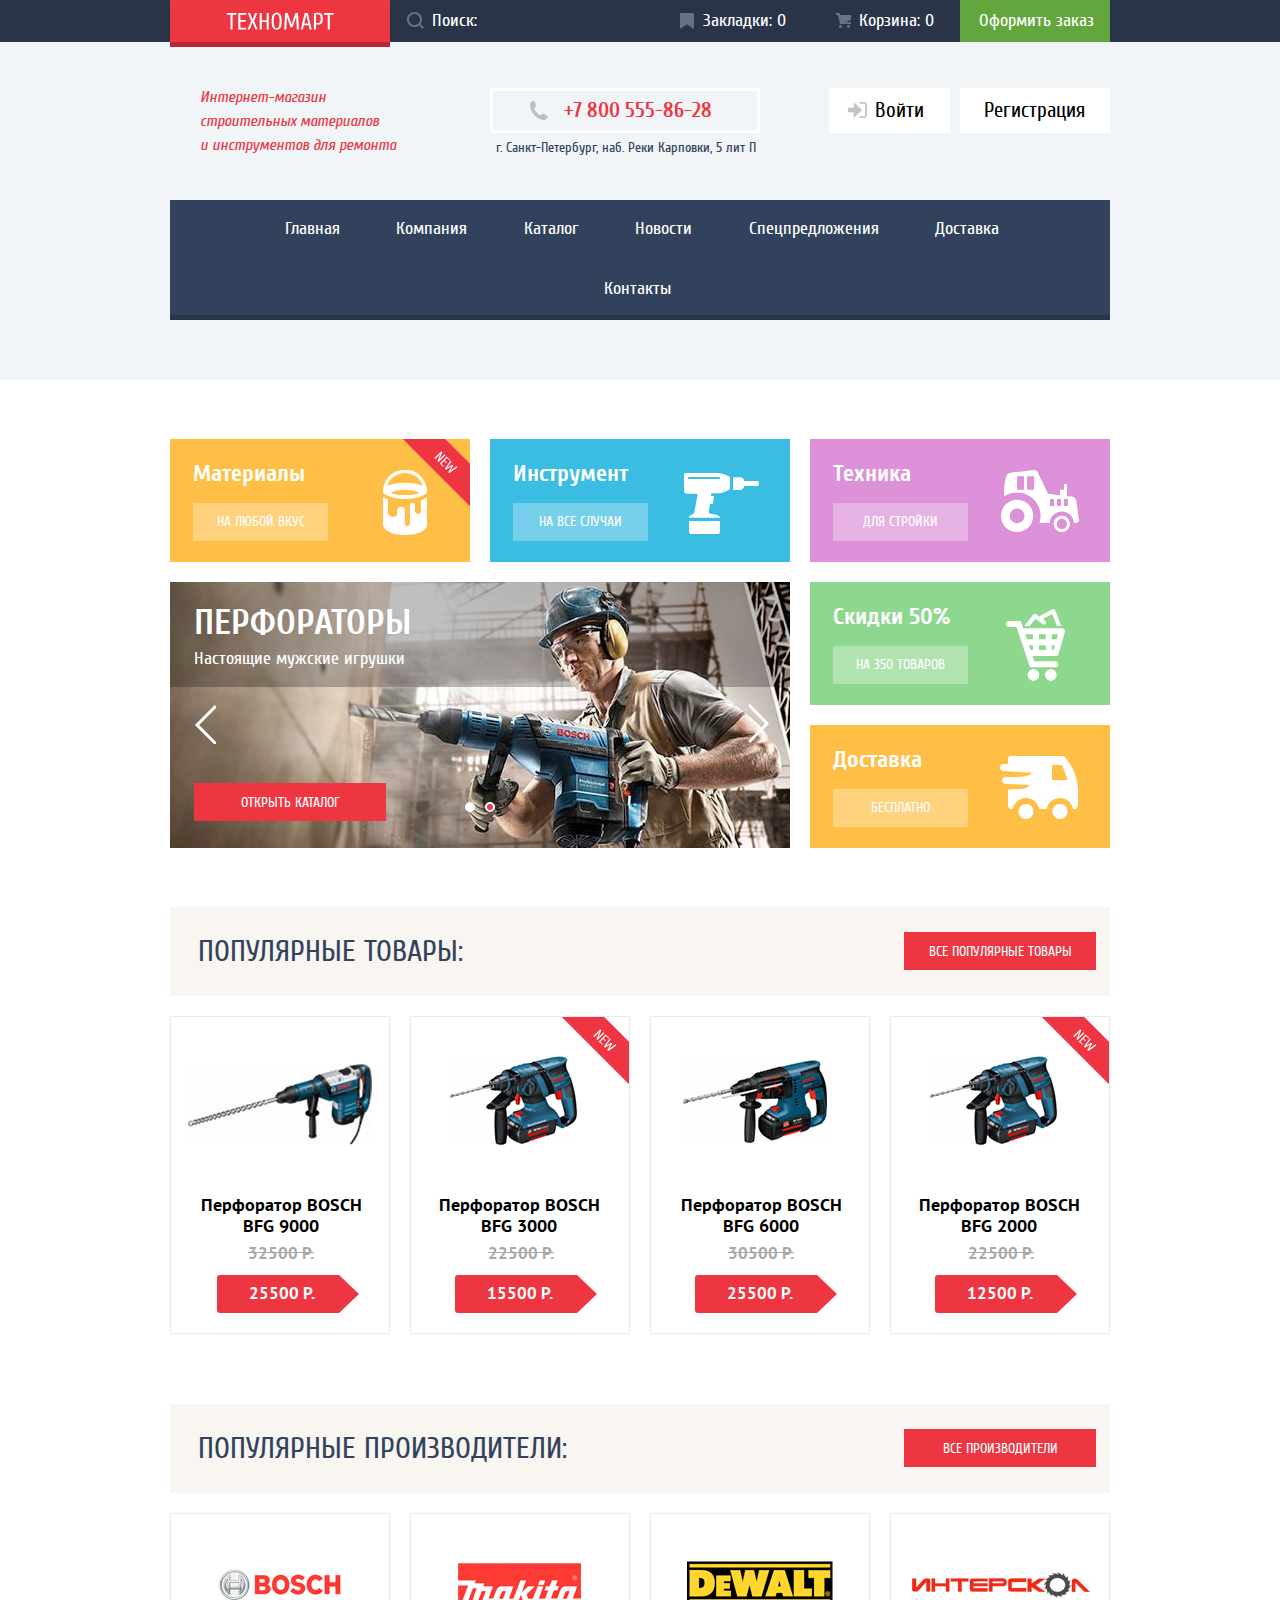
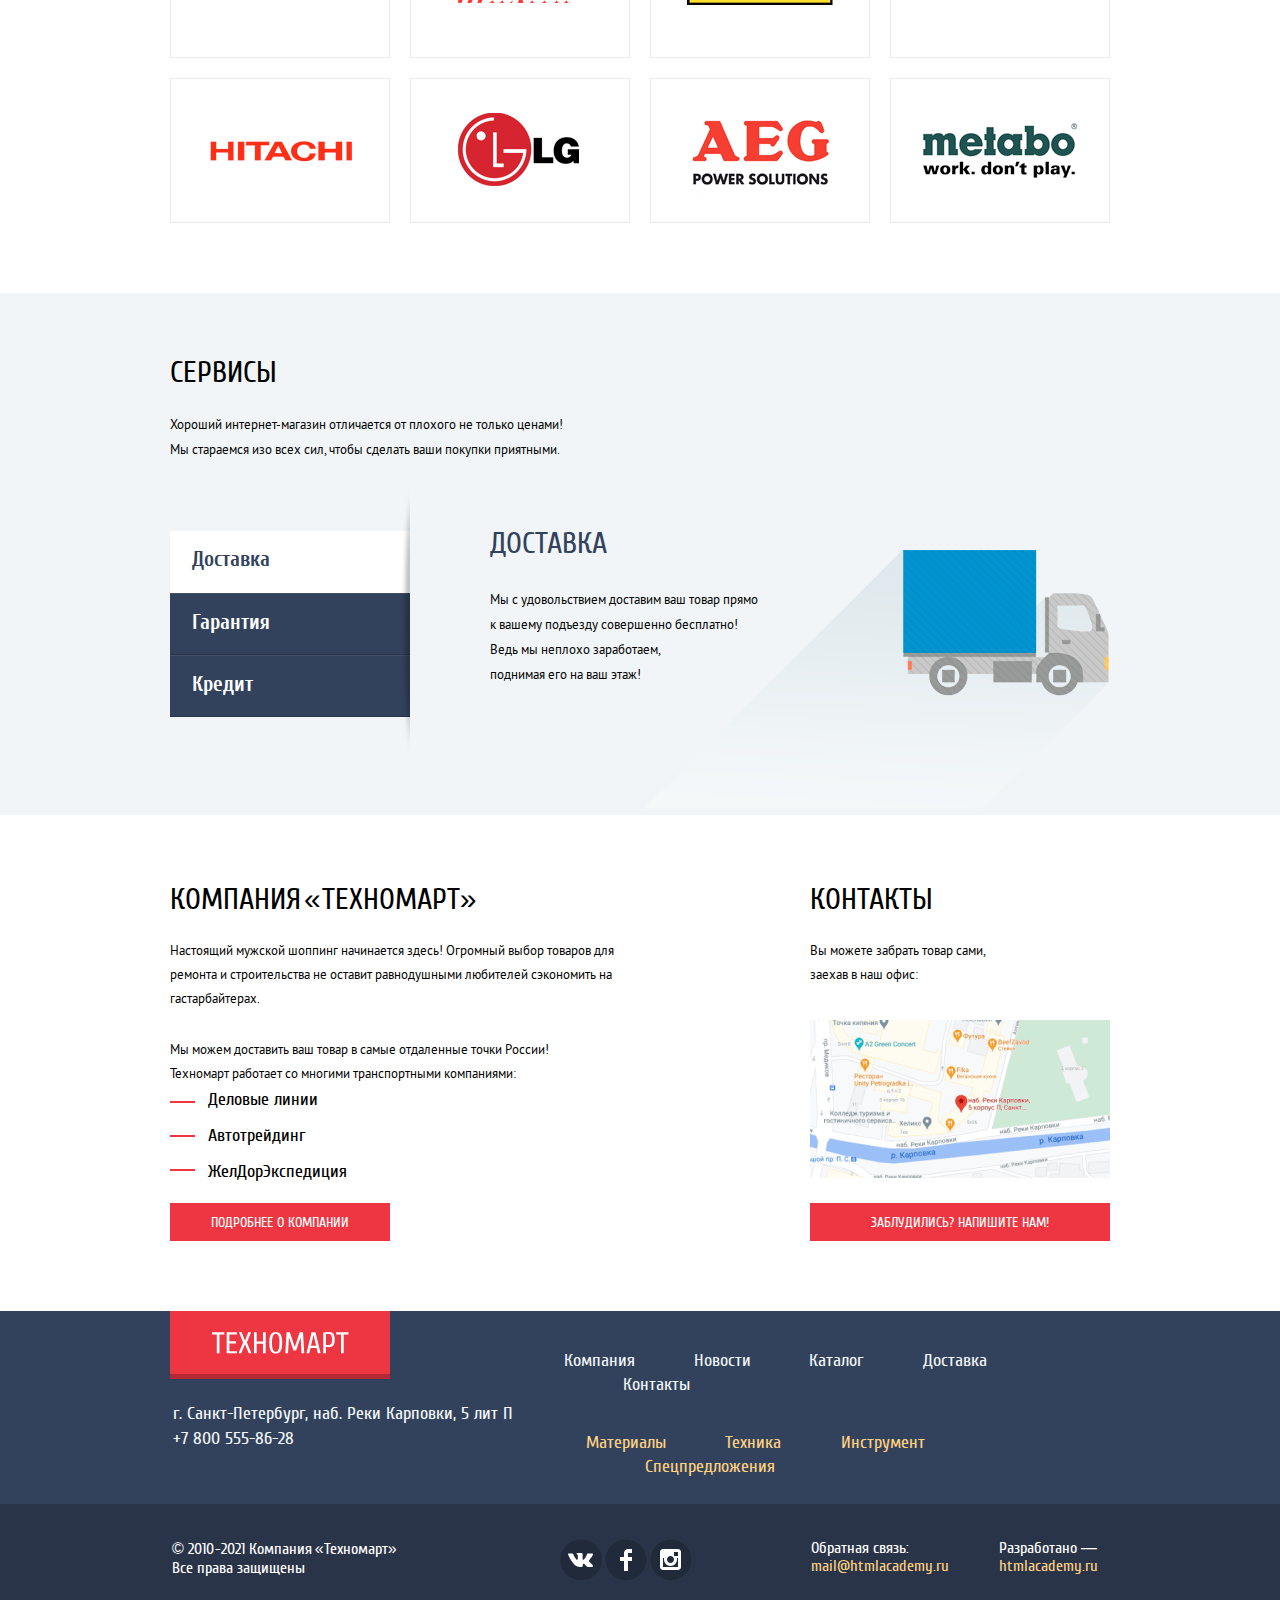
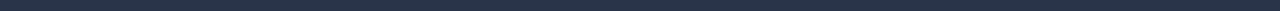
==== commit 2fc208d2: "Верстка главной страницы" ====
--- a/index.html
+++ b/index.html
@@ -9,7 +9,7 @@
   <link rel="apple-touch-icon" href="img/favicons/180.png">
   <link rel="manifest" href="manifest.webmanifest">
   <link href="css/normalize.css" rel="stylesheet">
-  <link href="css/style.css" rel="stylesheet">
+  <link href="css/style.min.css" rel="stylesheet">
 </head>
 
 <body class="page-body">
@@ -50,17 +50,12 @@
       <div class="main-header-center center">
         <h1 class="main-title">Интернет-магазин <br>строительных материалов <br>и инструментов для ремонта</h1>
         <div class="location-box">
-          <a href="tel:+78005558628" class="location-box_phone link">
-            <img src="img/icons/icon-phone.svg" width="19" height="19" alt="Корзина" class="icon-phone image">
-            <span class="span-phone">+7 800 555-86-28</span>
-          </a>
+          <a href="tel:+78005558628" class="location-box_phone link"> +7 800 555-86-28 </a>
           <p class="location-box_address">г. Санкт-Петербург, наб. Реки Карповки, 5 лит П</p>
         </div>
         <ul class="authorization-menu list">
           <li class="authorization-menu_item">
-            <a href="#" class="login-link link">
-              <span class="for-hover">Войти</span>
-            </a>
+            <a href="#" class="login-link link"> Войти </a>
           </li>
           <li class="authorization-menu_item">
             <a href="#" class="registration-link link">Регистрация</a>
@@ -421,7 +416,7 @@
     <div class="container-main-footer-bg-dark">
       <div class="main-footer_second-container center">
         <div class="footer-copyright-box">
-          <p class="footer-copyright">© 2010–2021 Компания «Техномарт»</p>
+          <p class="footer-copyright">© 2010<span class="copyright-padding-span">-2021 Компания</span>«Техномарт»</p>
           <p class="footer-copyright">Все права защищены</p>
         </div>
         <div class="socials">
@@ -446,35 +441,39 @@
       </div>
     </div>
   </footer>
-
-<!--
   <section class="contact-form-container">
+    <h2 class="visually-hidden">Связаться с нами</h2>
     <button type="button" class="button-close"></button>
     <form action="https://echo.htmlacademy.ru" method="post" class="contact-form">
       <div class="contact-form-box-top">
-      <p class="contact-form_item">
-        <label for="name" class="contact-form_label">Ваше имя:</label>
-        <input id="name" type="text" name="name" placeholder="Имя Фамилия" class="contact-form_input">
-      </p>
-      <p class="contact-form_item">
-        <label for="email" class="contact-form_label">Ваш e-mail:</label>
-        <input id="email" type="email" name="email" placeholder="email@example.com" class="contact-form_input">
-      </p>
-      <p class="contact-form_item">
-        <label for="text" class="contact-form_label">Текст письма:</label>
-        <textarea id="text" name="text" placeholder="В свободной форме" rows="7"
-          class="contact-form_input contact-form_input_textarea"></textarea>
-      </p>
-    </div>
+        <p class="contact-form_item">
+          <label for="name" class="contact-form_label">Ваше имя:</label>
+          <input id="name" type="text" name="name" placeholder="Имя Фамилия" class="contact-form_input">
+        </p>
+        <p class="contact-form_item">
+          <label for="email" class="contact-form_label">Ваш e-mail:</label>
+          <input id="email" type="email" name="email" placeholder="email@example.com" class="contact-form_input">
+        </p>
+        <p class="contact-form_item">
+          <label for="text" class="contact-form_label">Текст письма:</label>
+          <textarea id="text" name="text" placeholder="В свободной форме" rows="7"
+            class="contact-form_input contact-form_input_textarea"></textarea>
+        </p>
+      </div>
       <div class="button-submit-bg">
         <button type="submit" class="button-submit">Отправить</button>
       </div>
     </form>
   </section>
-  Заготовки для поп-ап <section class="map">
-    <button type="button" class="button-close"></button>
+  <section class="modal-map">
+    <h2 class="visually-hidden">Как до нас добраться</h2>
+    <iframe class="modal-map-iframe"
+      src="https://www.google.com/maps/embed?pb=!1m14!1m8!1m3!1d249.60265397785207!2d30.317420691610398!3d59.96828881591671!3m2!1i1024!2i768!4f13.1!3m3!1m2!1s0x4696315bc48a26c9%3A0x8a49e1486716f5b1!2z0L3QsNCxLiBQ0LXQutC4INCa0LDRgNC_0L7QstC60LgsIDXQnywg0KHQsNC90LrRgi3Qn9C10YLQtdGA0LHRg9GA0LMsINCg0L7RgdGB0LjRjywgMTk3MDIy!5e0!3m2!1sru!2sfr!4v1624566061263!5m2!1sru!2sfr"
+      width="940" height="448" allowfullscreen
+      title="Офис компании по адресу набережная реки Карповки, 5, литера П, Санкт-Петербург"></iframe>
+    <button type="button" class="button-close button-close-map"></button>
   </section>
--->
+
 </body>
 
 </html>
--- a/css/style.min.css
+++ b/css/style.min.css
@@ -0,0 +1 @@
+@font-face{font-family:"Cuprum";src:url(../fonts/cuprum.woff2) format("woff2"),url(../fonts/cuprum.woff) format("woff");font-weight:400;font-style:normal}@font-face{font-family:'Cuprum';src:url(../fonts/cuprumbold.woff2) format("woff2"),url(../fonts/cuprumbold.woff) format("woff");font-weight:700;font-style:normal}@font-face{font-family:'Cuprum';src:url(../fonts/cuprumitalic.woff2) format("woff2"),url(../fonts/cuprumitalic.woff) format("woff");font-weight:400;font-style:italic}@font-face{font-family:'Cuprum';src:url(../fonts/cuprumbolditalic.woff2) format("woff2"),url(../fonts/cuprumbolditalic.woff) format("woff");font-weight:700;font-style:italic}@font-face{font-family:'PT Sans';src:url(../fonts/ptsans.woff2) format("woff2"),url(../fonts/ptsans.woff) format("woff");font-weight:400;font-style:normal}@font-face{font-family:'PT Sans';src:url(../fonts/ptsansbold.woff2) format("woff2"),url(../fonts/ptsansbold.woff) format("woff");font-weight:700;font-style:normal}:root{--basic-red:#EE3643;--basic-light-grey:#F1F5F7;--basic-grey:#F9F5F0;--basic-dark-blue:#293449;--basic-blue:#32425C;--services-list-shadow-top:#405069;--basic-green:#63A63E;--basic-success-green:#5FBB2D;--basic-focus-green:#518534;--basic-white:#ffffff;--basic-black:#000000;--special-black:#161D29;--special-yellow:#FFBF47;--special-sky-blue:#3BBCE3;--special-lilaс:#DC91D8;--special-light-green:#8ED78F;--special-grey:#A9A9A9;--basic-yellow:#FFD180;--special-light-grey:#F4F4F4;--special-dark-grey:#A9A9A9;--special-light-dark-grey:#C5C5C5;--special-white-bg:rgba(0, 0, 0, 0.0001);--special-dark-blue-focus:#1D2739;--promo-white-opacity30:rgba(255, 255, 255, 0.3);--promo-grey-opacity30-hover:rgb(197, 197, 197, 0.3);--promo-grey-opacity30-focus:rgb(169, 169, 169, 0.3);--slider-button-red-hover:#CA2C37;--slider-button-red-focus:#BA2732;--border-grey:#EAEAEA;--basic-black-opacity15:rgba(0, 0, 0, 0.15);--near-white:#F3F7F9;--shadow-popup:rgba(41, 52, 73, 0.75);--popup-bg:#F1F1F1;--filters-bg:#F7F3EC;--border-button:#E5E5E5;--toggle-grey:#ababab;--filters-hover:#B5B5B5;--filters-disabled:#E9E9E9;--filters-disabled-text:#999999}.page{height:100%}.link,.page,.page-body{margin:0;padding:0}.page-body{min-width:960px;min-height:100%;display:grid;grid-template-rows:-webkit-min-content 1fr -webkit-min-content;grid-template-rows:min-content 1fr min-content;align-content:start;font-family:"Cuprum","Arial",sans-serif;font-weight:400;font-style:normal;font-size:18px;line-height:24px}.link{color:inherit;text-decoration:none}.image{max-width:100%;height:auto}.list{margin:0;padding:0;list-style:none}.center{margin:0 auto;padding:0 10px;width:940px}.visually-hidden{position:absolute;width:1px;height:1px;margin:-1px;border:0;padding:0;white-space:nowrap;-webkit-clip-path:inset(100%);clip-path:inset(100%);clip:rect(0 0 0 0);overflow:hidden}.main-header{margin:0;padding:0 0 60px;box-sizing:border-box;color:var(--basic-white);background-color:var(--basic-light-grey)}.main-header-top{margin-top:0;padding-top:0;width:100%;background-color:var(--basic-dark-blue)}.customs-menu,.main-header-top-wrapper{display:flex;flex-direction:row;align-items:center;min-height:42px;padding-top:0;padding-bottom:0}.main-header-top-wrapper{margin-top:0;position:relative}.customs-menu{width:450px;flex-wrap:wrap}.customs-menu_item{width:150px}.main-header-center{display:grid;grid-template-columns:1fr 1fr 1fr;grid-column-gap:20px;align-content:start;padding:42.5px 0 40px;box-sizing:border-box}.main-navigation{padding:0;box-sizing:border-box;background-color:var(--basic-blue)}.main-header_logo{display:block;width:220px;height:47px;position:absolute;top:0;left:10px;background-image:url(../img/logo-header-error.svg);background-repeat:no-repeat}.img-logo{display:block;font-size:0;line-height:0}.main-header_logo:focus .img-logo{display:none}.icon-bookmark,.icon-cart,.icon-search{opacity:30%}.search-form{width:270px;min-height:42px;margin-left:220px;margin-bottom:auto;position:relative;color:var(--basic-white)}.search-form_input{padding-left:42px;width:270px;min-height:42px;font-size:18px;box-sizing:border-box;background-color:inherit;border:0;outline:0}.search-form_input::-webkit-input-placeholder{font-size:18px;line-height:24px;color:var(--basic-white)}.search-form_input::-moz-placeholder{font-size:18px;line-height:24px;color:var(--basic-white)}.search-form_input::placeholder{font-size:18px;line-height:24px;color:var(--basic-white)}.search-form:hover .icon-search{opacity:100%}.search-form:focus .icon-search{opacity:0%}.search-form_button{position:absolute;left:17px;top:12px;width:17px;height:17px;background-image:url(../img/icons/icon-search.svg);background-repeat:no-repeat;opacity:30%;background-color:inherit;border:0;outline:0}.search-form:hover .search-form_button{opacity:100%}.search-form_input::-webkit-search-cancel-button,.search-form_input::-webkit-search-decoration,.search-form_input::-webkit-search-results-button,.search-form_input::-webkit-search-results-decoration{display:none}.search-form_input:focus{color:var(--basic-black);background-color:var(--basic-white)}.search-form_input:focus+.search-form_button{background-image:url(../img/icons/icon-search-red.svg);opacity:100%}.favorite-link{display:flex;align-items:center;width:150px;min-height:42px;padding-left:20px;padding-right:10px;box-sizing:border-box}.icon-bookmark{display:block;padding:0;margin:0 9px 0 0}.basket-link .for-focus,.favorite-link .for-focus{padding:0;margin:0}.basket-link{display:flex;align-items:center;width:150px;min-height:42px;padding-left:26px;padding-right:10px;box-sizing:border-box}.icon-cart{display:block;padding:0;margin:-1px 8px 0 0}.basket-link:hover .icon-cart,.favorite-link:hover .icon-bookmark{opacity:100%}.basket-link:focus,.favorite-link:focus{background-color:var(--special-black)}.basket-link:focus .icon-cart,.favorite-link:focus .icon-bookmark{opacity:30%}.basket-link:focus .for-focus,.favorite-link:focus .for-focus,.order-link:focus .for-focus{opacity:50%}.order-link:hover{background-color:var(--basic-success-green)}.order-link:focus{background-color:var(--basic-green)}.order-link{display:block;width:150px;min-height:42px;padding:9px 16px 9px 19px;box-sizing:border-box;background-color:var(--basic-green)}.main-title{margin:0;padding:0 0 0 30px;font-weight:400;font-style:italic;font-size:16px;line-height:24px;color:var(--basic-red)}.location-box{margin:0;padding:0}.location-box_phone{padding:0}.location-box_address{margin:0;padding:0}.location-box{padding-top:3.5px}.location-box_phone{display:block;margin:0 0 3px;width:270px;min-height:45px;font-weight:700;font-size:21px;line-height:30px;color:var(--basic-red);border:3px solid var(--basic-white);box-sizing:border-box;padding-top:4px;padding-right:10px;padding-left:71px;background-image:url(../img/icons/icon-phone.svg);background-repeat:no-repeat;background-position:top 10px left 36px}.location-box_address{padding-left:6px;font-size:14px;line-height:24px;color:var(--basic-blue)}.authorization-menu{display:flex;flex-wrap:wrap;justify-content:flex-end;align-items:flex-start;padding-top:3.5px}.login-link,.registration-link{font-size:21px;line-height:21px;color:var(--basic-black);background-color:var(--basic-white);display:block;width:121px;min-height:45px;box-sizing:border-box;padding:12px 10px 12px 45px;overflow-wrap:break-word}.registration-link{width:150px;margin-left:10px;padding:12px 24px}.login-link:hover,.registration-link:hover{color:var(--basic-red)}.login-link:focus,.registration-link:focus{color:var(--special-light-dark-grey)}.login-link,.login-link:hover{background-repeat:no-repeat;background-position:19px 14px;background-size:20px}.login-link{padding-left:46px;background-image:url(../img/icons/icon-login.svg)}.login-link:hover{background-image:url(../img/icons/icon-login-hover.svg)}.login-link:focus{background-image:url(../img/icons/icon-login.svg);background-repeat:no-repeat;background-position:19px 14px;background-size:20px}.site-navigation{display:flex;flex-wrap:wrap;justify-content:center;width:940px;min-height:60px;margin:0;padding:0 20px;list-style:none;box-sizing:border-box;box-shadow:inset 0 -5px 0 var(--basic-dark-blue)}.site-navigation_item_link{display:block;min-height:60px;padding:17px 25px 19px 32px;box-sizing:border-box}.site-navigation_item_link_main{padding-left:32px;padding-right:31px}.site-navigation_item_link_company{padding-left:25px;padding-right:26px}.site-navigation_item_link_catalog{padding-left:31px;padding-right:28px}.site-navigation_item_link_news{padding-left:28px;padding-right:29px}.site-navigation_item_link_special{padding-left:28px;padding-right:27px}.site-navigation_item_link_delivery{padding-left:29px;padding-right:29px}.site-navigation_item_link_contacts{padding-left:27px;padding-right:32px}.site-navigation_item_link:hover{background-color:var(--basic-dark-blue)}.site-navigation_item_link:focus{background-color:var(--special-dark-blue-focus);box-shadow:inset 0 -5px 0 var(--basic-dark-blue)}.site-navigation_item_link:focus .for-focus{color:var(--basic-white);opacity:50%}.container-main-bg-light{width:100%;margin:0;padding:0;background-color:var(--basic-white)}.container-main-bg-grey{width:100%;background-color:var(--basic-light-grey)}.promo-box-container{display:grid;grid-template-columns:1fr 1fr 1fr;grid-template-rows:auto auto auto;grid-gap:20px;align-content:start;padding-top:59px;padding-bottom:59px;box-sizing:border-box}.promo-slider{grid-column-start:1;grid-column-end:3;grid-row-start:2;grid-row-end:4}.promo-box{width:300px;min-height:123px;padding-top:20px;padding-left:23px;box-sizing:border-box;color:var(--basic-white)}.promo-box_link,.promo-box_title{font-style:normal;overflow-wrap:break-word}.promo-box_title{margin:0 125px 14px 0;padding:0;font-weight:700;font-size:24px;line-height:30px}.promo-box_link{display:block;width:135px;min-height:38px;box-sizing:border-box;padding:10px;margin-bottom:21px;text-align:center;font-weight:400;font-size:14px;line-height:18px;text-transform:uppercase;background-color:var(--promo-white-opacity30)}.promo-box--materials{background-color:var(--special-yellow);background-image:url(../img/icons/catalog_new.svg),url(../img/icons/icons-Promo/icon-1-paint.svg);background-repeat:no-repeat;background-position:right top,right 43px top 31px}.promo-box--machinery,.promo-box--tools{background-color:var(--special-sky-blue);background-image:url(../img/icons/icons-Promo/icon-2-drill.svg);background-repeat:no-repeat;background-position:right 31px top 34px}.promo-box--machinery{background-color:var(--special-lilaс);background-image:url(../img/icons/icons-Promo/icon-3-tractor.svg);background-position:right 31px top 31px}.promo-box--delivery,.promo-box--discount{background-color:var(--special-light-green);background-image:url(../img/icons/icons-Promo/icon-4-basket.svg);background-repeat:no-repeat;background-position:right 45px top 26px}.promo-box--delivery{background-color:var(--special-yellow);background-image:url(../img/icons/icons-Promo/icon-5-truck.svg);background-position:right 32px top 31px}.promo-box_link:hover{background-color:var(--promo-grey-opacity30-hover)}.promo-box_link:focus{background-color:var(--promo-grey-opacity30-focus)}.promo-slider,.promo-slider_item{position:relative;color:var(--basic-white)}.promo-slider_item{padding:0;margin:0;width:620px;font-size:0;line-height:0;display:none}.promo-slider_item_current{display:block}.promo-slider_text{position:absolute;top:23px;left:24px;display:block;padding:0;margin:0;width:500px}.promo-slider_title{padding:0;margin:0 0 6px;font-weight:700;font-size:36px;line-height:36px;text-transform:uppercase}.promo-slider_description{margin:0;padding:0;font-weight:400;font-size:18px;line-height:24px}.promo-slider_button-back,.promo-slider_button-next{position:absolute;display:block;z-index:2;bottom:104px;width:22px;height:40px;background-color:transparent;background-repeat:no-repeat;border:0;outline:0;cursor:pointer}.promo-slider_button-back{left:24px;background-image:url(../img/icons/icon-left.svg)}.promo-slider_button-next{right:20px;background-image:url(../img/icons/icon-right.svg)}.slider-controls{position:absolute;width:200px;z-index:3;display:flex;flex-wrap:wrap;left:295px;bottom:36px;padding:0;margin:0}.slider-controls button{padding:0;width:6px;height:6px;background-color:var(--basic-white);border:2px solid var(--basic-white);border-radius:50%;cursor:pointer;box-sizing:content-box;margin:0 10px 0 0;outline:0}.promo-slider_link-catalog,.slider-controls .current{background-color:var(--basic-red)}.promo-slider_link-catalog{position:absolute;display:block;z-index:2;left:24px;bottom:27px;margin:0;width:192px;min-height:38px;text-align:center;box-sizing:border-box;padding:11px 10px 9px;font-weight:400;font-size:14px;line-height:18px;text-transform:uppercase;overflow-wrap:break-word}.promo-slider_link-catalog:hover{background-color:var(--slider-button-red-hover)}.promo-slider_link-catalog:focus{background-color:var(--slider-button-red-focus)}.best-articles_list{display:grid;grid-template-columns:1fr 1fr 1fr 1fr;grid-gap:20px;align-content:start;padding:20px 0 70px;width:940px;box-sizing:border-box}.section-header{display:flex;justify-content:space-between;align-items:flex-start;width:940px;min-height:89px;box-sizing:border-box;padding-left:28px;padding-right:14px;background-color:var(--basic-grey)}.all-partners_link,.best-articles_link,.best-articles_title,.best-partners_title{margin:30px 0 20px;padding:0;font-weight:400;font-size:30px;line-height:30px;text-transform:uppercase;color:var(--basic-blue)}.all-partners_link,.best-articles_link{display:block;box-sizing:border-box;margin:25px 0 20px;padding:11px 10px 9px;text-align:center;width:192px;min-height:38px;font-size:14px;line-height:18px;color:var(--basic-white);background-color:var(--basic-red)}.all-partners_link:hover,.best-articles_link:hover{background-color:var(--slider-button-red-hover)}.all-partners_link:focus,.best-articles_link:focus{background-color:var(--slider-button-red-focus)}.articles_item{border:1px solid var(--border-grey);min-height:318px;padding:0;font-size:0;line-height:0}.articles_item:hover{box-shadow:0 4px 20px var(--basic-black-opacity15)}.article_link,.articles_item{margin:0;position:relative;width:220px;box-sizing:border-box}.article-figure_image,.article_link,.label-new{display:block;font-size:0;line-height:0;padding:0}.article-figure_image{-o-object-fit:contain;object-fit:contain;margin:0 auto}.label-new{margin:0 0 0 auto;position:absolute;top:0;right:2px;z-index:2}.label-new-none{display:none}.product-title-box{position:relative;min-height:220px;margin-bottom:7px}.article-figure_name{position:absolute;font-family:"PT Sans","Arial",sans-serif;font-weight:700;font-size:18px;line-height:21px;color:var(--basic-black);text-align:center;margin:0;top:177px;width:220px;padding:0}.article-figure_name_padding2{width:216px}.article-figure_image_wrapper{width:186px;height:164px;padding-top:5px;margin-right:auto;margin-left:auto}.new-price,.old-price{text-align:center;font-family:"PT Sans","Arial",sans-serif;font-weight:700;font-size:17px;line-height:18px;text-transform:uppercase}.old-price{color:var(--special-dark-grey);text-decoration:line-through;margin:0;padding:0;min-height:18px}.new-price{display:block;position:relative;width:121.8px;min-height:38px;left:50%;margin-left:-64px;margin-top:13px;margin-bottom:10px;box-sizing:border-box;padding:9px 2px 11px 10px;color:var(--basic-white);background-color:var(--basic-red);border-radius:3px 0 0 3px}.new-price-padding2{margin-left:-66px}.new-price::after{content:"";display:block;width:0;height:0;border:solid 19px transparent;border-left:solid 20.2px var(--basic-red);position:absolute;top:0;left:121.8px}.article-figure_image_BFG9000{padding:0;box-sizing:border-box;margin-right:2px}.article-figure_image_BFG3000{box-sizing:border-box;margin-left:22px;margin-top:23px}.article-figure_image_BFG6000{box-sizing:border-box;margin-left:15px;margin-top:16px}.article-figure_image_BFG2000{box-sizing:border-box;margin-left:22px;margin-top:23px}.article_button-buy,.article_button-favorite{visibility:hidden;width:0;height:0;border:0;outline:0;cursor:pointer;position:absolute;font-family:"Cuprum","Arial",sans-serif;font-weight:400;font-size:14px;line-height:18px;text-transform:uppercase;border-radius:2px;left:41px}.article_button-buy{color:var(--basic-white);background-color:var(--basic-green);background-image:url(../img/icons/icon-cart-15-15.svg);background-repeat:no-repeat;background-position:left 30px top 10px;top:38px;padding-left:54px;padding-right:54px;box-shadow:inset 0 -3px 0 #367315}.article_button-favorite{color:var(--basic-blue);background-color:var(--basic-white);border:3px solid var(--basic-green);top:86px}.articles_item:hover .article-figure_image{visibility:hidden}.articles_item:hover .article_button-buy{visibility:visible;width:135px;min-height:35px}.articles_item:hover .article_button-favorite{visibility:visible;width:135px;min-height:38px;box-sizing:border-box}.article_button-buy:hover{background-color:var(--basic-success-green);width:135px;min-height:35px}.article_button-buy:focus{background-color:var(--basic-focus-green);width:135px;min-height:35px}.article_button-favorite:hover{border:3px solid var(--basic-blue);width:135px;min-height:38px;box-sizing:border-box}.article_button-favorite:focus{width:135px;min-height:38px;box-sizing:border-box;opacity:50%}.best-partners_list{display:grid;grid-template-columns:1fr 1fr 1fr 1fr;grid-column-gap:20px;grid-row-gap:20px;align-content:start;padding-top:20px;padding-bottom:70px;box-sizing:border-box}.partners_item_link{font-size:0;line-height:0;display:block}.partners_item_logo{-o-object-fit:contain;object-fit:contain}.partners_item_link:hover .partners_item_logo{box-shadow:0 4px 20px var(--basic-black-opacity15)}.partners_item_link:focus .partners_item_logo{opacity:50%}.services{margin:0;padding-top:65px;width:940px;min-height:522px;box-sizing:border-box;background-color:var(--basic-light-grey)}.services_text,.services_title{padding:0;font-weight:400;color:var(--basic-black)}.services_title{margin:0 0 24px;font-family:"Cuprum","Arial",sans-serif;font-size:30px;line-height:30px;text-transform:uppercase}.services_text{margin:0;font-family:"PT Sans","Arial",sans-serif;font-size:13px;line-height:25px}.services-main-box{position:relative;min-height:333px;margin-top:20px}.services_list{padding-top:49px}.services_list_item{margin:0;padding:0}.services_item_link{margin:0 80px 0 0;padding-top:12.5px;padding-bottom:16.5px;padding-left:22px;display:block;min-height:62px;width:240px;font-family:"Cuprum","Arial",sans-serif;font-weight:700;font-size:21px;line-height:30px;box-sizing:border-box;color:var(--basic-white);background-color:var(--basic-blue);border-top:solid 1px var(--services-list-shadow-top);border-bottom:solid 1px var(--basic-dark-blue);overflow-wrap:break-word}.services_item_link:hover{color:var(--basic-white);background-color:var(--basic-dark-blue)}.services_item_link_current,.services_item_link_current:hover{color:var(--basic-blue);background-color:var(--basic-white);border:0;cursor:default}.services_box{width:720px;min-height:327px;position:absolute;top:0;left:230px;box-sizing:border-box}.services_box--credit,.services_box--delivery,.services_box--guarantee{display:block;background-image:url(../img/services-slider-tabs/services-shadow.png),url(../img/services-slider-tabs/delivery.png);background-repeat:no-repeat,no-repeat;background-position:left top,right 11px top 68px;box-sizing:border-box}.services_box--credit,.services_box--guarantee{display:none;background-image:url(../img/services-slider-tabs/services-shadow.png),url(../img/services-slider-tabs/guarantee.png);background-position:left top,right 2px top 45px}.services_box--credit{background-image:url(../img/services-slider-tabs/services-shadow.png),url(../img/services-slider-tabs/credit.png);background-position:left top,right top 46px}.services_box_title{margin:0 220px 28px 90px;padding:47px 0 0;font-family:"Cuprum","Arial",sans-serif;font-weight:400;font-size:30px;line-height:30px;color:var(--basic-blue);text-transform:uppercase;overflow-wrap:break-word}.services_box_title--guarantee{margin-bottom:24px}.services_box_text{margin:0 220px 0 90px;padding:0;font-family:"PT Sans","Arial",sans-serif;font-weight:400;font-size:13px;line-height:25px;color:var(--basic-black);overflow-wrap:break-word}.services_box_text--guarantee{line-height:24px}.line-height-26{line-height:26px}.services_box--guarantee-button{display:block;width:195px;min-height:38px;margin:24.5px 0 0 90px;text-align:center;padding:10px;font-family:"Cuprum","Arial",sans-serif;font-weight:400;font-size:14px;line-height:18px;color:var(--basic-white);text-transform:uppercase;background-color:var(--basic-red);box-sizing:border-box;border-radius:3px}.services_box--guarantee-button_padding{padding-left:2px}.services_box--guarantee-button:hover{background-color:var(--slider-button-red-hover)}.services_box--guarantee-button:focus{background-color:var(--slider-button-red-focus)}.container-main-third{display:grid;grid-template-columns:2fr 1fr;grid-column-gap:40px;align-content:start;padding:70px 0;box-sizing:border-box}.about_title,.contacts_title{margin:0 0 24px;padding:0;font-family:"Cuprum","Arial",sans-serif;font-weight:400;font-size:30px;line-height:30px;color:var(--basic-black);text-transform:uppercase}.about_title_laquo{padding-left:3px;padding-right:1px;letter-spacing:0}.about_text{margin:0}.about_text,.contacts_text{padding:0;font-family:"PT Sans","Arial",sans-serif;font-weight:400;font-size:13px;line-height:24px;color:var(--basic-black)}.about-text-top{margin-bottom:27px}.contacts_text{margin:0 0 33px}.shipping-company-list{margin-top:2px}.shipping-company-list_item{padding-left:38px;font-family:"Cuprum","Arial",sans-serif;font-style:normal;font-weight:400;font-size:18px;line-height:24px;color:var(--basic-black);margin-bottom:12px;position:relative}.shipping-company-list_item::before{content:"";width:25px;height:2px;position:absolute;top:13px;left:0;background-color:var(--basic-red)}.shipping-company-list_item_2::before{top:11.25px}.shipping-company-list_item_3::before{top:9.25px}.about_link,.contact-form-link{font-weight:400;font-size:14px;line-height:18px;color:var(--basic-white);text-transform:uppercase;background-color:var(--basic-red);overflow-wrap:break-word}.contact-form-link{margin:0}.about_link{width:220px;margin:19px 0 0}.about_link,.contact-form-link{display:block;min-height:38px;text-align:center;padding:11px 10px 9px;box-sizing:border-box}.about_link:hover,.contact-form-link:hover{background-color:var(--slider-button-red-hover)}.about_link:focus,.contact-form-link:focus{background-color:var(--slider-button-red-focus)}.map-link{font-size:0;line-height:0;margin-bottom:25px}.map-link,.map-little-image{display:block}.container-main-footer-bg-blue{width:100%;background-color:var(--basic-blue)}.container-main-footer-bg-dark{width:100%;background-color:var(--basic-dark-blue)}.main-footer_first-container{display:flex;align-items:flex-start;justify-content:space-between;flex-wrap:wrap;width:940px;min-height:193px;font-weight:400;font-size:18px;line-height:24px;background-color:var(--basic-blue)}.footer_contacts{width:394px;color:var(--near-white);margin-bottom:25px;line-height:25px}.main-footer_logo{display:block;margin-bottom:22px}.footer-adress-phone-box{margin-left:3px}.footer-img-logo{display:block}.footer-phone{display:block;margin:0;padding:0}.footer-navigation_list{display:flex;width:546px;align-items:flex-start;justify-content:flex-start;flex-wrap:wrap;margin-left:auto;margin-top:38px;margin-bottom:34px;color:var(--basic-light-grey)}.footer-navigation_list_item:not(:first-child),.footer-promo-list_item:not(:first-child){margin-left:58.5px}.footer-promo-list{display:flex;width:524px;align-items:flex-start;margin-left:auto;justify-content:flex-start;flex-wrap:wrap;color:var(--basic-yellow);margin-bottom:25px}.footer-promo-list_item:nth-child(3){margin-left:60.5px}.main-footer_second-container{display:flex;align-items:flex-start;justify-content:flex-start;flex-wrap:wrap;width:940px;min-height:107px;font-weight:400;font-size:16px;line-height:18px;color:var(--basic-white);background-color:var(--basic-dark-blue)}.footer-copyright-box{padding:0;margin:36px 137px 10px 2px}.footer-copyright{display:block;width:250px;margin:0;padding:0;line-height:19px}.copyright-padding-span{padding-left:1px;padding-right:3px}.developed-by_link,.footer-feedback_link{color:var(--basic-yellow);display:block;margin-bottom:10px;overflow-wrap:break-word}.footer-navigation_link:hover,.footer-promo-list_link:hover{text-decoration:underline}.footer-navigation_link:focus,.footer-promo-list_link:focus{opacity:50%;text-decoration:none}.developed-by_link:hover,.footer-feedback_link:hover{text-decoration:underline}.developed-by_link:focus,.footer-feedback_link:focus{color:var(--basic-red);text-decoration:none}.footer-address{margin:0;padding:0}.developed-by,.footer-feedback{padding:0}.socials_list{display:flex;flex-direction:row;align-items:flex-start;justify-content:space-between;flex-wrap:wrap;width:134px;min-height:44px;margin-right:118px;margin-top:34px}.logo-vk{display:inline-block;width:44px;height:44px;background-image:url(../img/icons/socials/vkontakte.svg);background-repeat:no-repeat;background-position:center center}.logo-vk:focus,.logo-vk:hover{width:44px;height:44px;background-image:url(../img/icons/socials/icon-vk-red.svg);background-repeat:no-repeat;background-position:center center}.logo-fb{display:inline-block;width:44px;height:44px;background-image:url(../img/icons/socials/facebook.svg);background-repeat:no-repeat;background-position:center center}.logo-fb:focus,.logo-fb:hover{width:44px;height:44px;background-image:url(../img/icons/socials/icon-fb-red.svg);background-repeat:no-repeat;background-position:center center}.logo-insta{display:inline-block;width:44px;height:44px;background-image:url(../img/icons/socials/instagram.svg);background-repeat:no-repeat;background-position:center center}.logo-insta:focus,.logo-insta:hover{width:44px;height:44px;background-image:url(../img/icons/socials/icon-insta-red.svg);background-repeat:no-repeat;background-position:center center}.footer-feedback{display:block;width:145px;margin:35px 43px 0 0}.developed-by{display:block;width:100px;margin:35px 0 0}.contact-form-container{width:620px;height:430px;border-top:solid 7px var(--basic-red);box-shadow:0 20px 40px 0 var(--shadow-popup);box-sizing:border-box;position:fixed;margin:auto;display:none;background-color:var(--basic-white);top:0;right:0;left:0;bottom:0;z-index:10}.button-close{display:inline-block;position:absolute;top:14px;right:11px;width:20.97px;height:20.97px;background-color:inherit;background-image:url(../img/icons/icon-close.svg);background-repeat:no-repeat;border:0;outline:0;cursor:pointer}.contact-form,.contact-form-box-top{display:flex;justify-content:space-between;box-sizing:border-box}.contact-form{font-family:"Cuprum","Arial",sans-serif;font-style:normal;font-weight:400;font-size:18px;line-height:24px;padding-top:40px;flex-direction:column;height:423px}.contact-form-box-top{padding-left:80px;padding-right:80px;flex-wrap:wrap;align-content:flex-start;width:620px;height:289px}.contact-form_item{padding:0;margin:0 0 14px}.contact-form_input{width:220px;height:38px;font-family:"PT Sans","Arial",sans-serif;font-weight:400;font-size:13px;line-height:24px;color:var(--basic-black);background-color:inherit;border:2px solid var(--special-light-dark-grey);outline:0;box-sizing:border-box;margin:0;padding:0 0 0 3px}.contact-form_input::-webkit-input-placeholder{font-family:"PT Sans","Arial",sans-serif;font-weight:400;font-size:13px;line-height:24px;color:var(--special-dark-grey);width:220px;min-height:38px;outline:0;border:0;box-sizing:border-box;padding-left:8px}.contact-form_input::-moz-placeholder{font-family:"PT Sans","Arial",sans-serif;font-weight:400;font-size:13px;line-height:24px;color:var(--special-dark-grey);width:220px;min-height:38px;outline:0;border:0;box-sizing:border-box;padding-left:8px}.contact-form_input::placeholder{font-family:"PT Sans","Arial",sans-serif;font-weight:400;font-size:13px;line-height:24px;color:var(--special-dark-grey);width:220px;min-height:38px;outline:0;border:0;box-sizing:border-box;padding-left:8px}.contact-form_input_textarea{resize:none;width:460px;height:114px;box-sizing:border-box;padding-top:4px}.contact-form_label{display:block;padding-left:1px;margin-bottom:10px;box-sizing:border-box}.button-submit-bg{background-color:var(--special-light-grey);width:620px;min-height:112px;padding-left:80px;padding-right:80px;padding-top:37px;box-sizing:border-box}.button-submit{margin:0;padding:0;width:460px;height:38px;font-weight:400;font-size:14px;line-height:18px;color:var(--basic-white);text-transform:uppercase;background-color:var(--basic-red);border:0;outline:0;cursor:pointer;display:block}.button-submit:hover{background-color:var(--slider-button-red-hover)}.basket-link_for-counter:focus,.button-submit:focus{background-color:var(--slider-button-red-focus)}.modal-map{width:940px;height:448px;border-top:solid 7px var(--basic-red);box-shadow:0 20px 40px 0 var(--shadow-popup);box-sizing:border-box;position:fixed;margin:auto;display:none;top:0;right:0;left:0;bottom:0;z-index:10}.modal-map-iframe{border:0}.button-close-map{position:absolute;top:10px;right:10px}.basket-link-catalog{padding-left:24px}.basket-link_for-counter{background-color:var(--basic-red)}.user-menu{display:flex;flex-wrap:wrap;justify-content:center;align-items:flex-start;align-content:flex-start;width:300px;padding-top:3.5px;box-sizing:border-box;padding-left:1px}.user-menu_item_link{margin-left:16px;margin-right:16px;box-sizing:border-box;padding:0;margin-top:7px}.user-link,.user-link:hover{background-repeat:no-repeat;background-position:left 15px center,right 17px center;background-size:20px,20px}.user-link{display:block;margin:0;padding:12px 45px;width:299px;min-height:45px;font-family:"Cuprum","Arial",sans-serif;font-weight:400;font-size:21px;line-height:21px;color:var(--basic-black);background-image:url(../img/icons/icon-user.svg),url(../img/icons/icon-logout.svg);background-color:var(--basic-white);box-sizing:border-box;text-align:center}.user-link:hover{background-image:url(../img/icons/icon-user-blue.svg),url(../img/icons/icon-logout-blue.svg)}.user-link:focus{background-image:url(../img/icons/icon-user.svg),url(../img/icons/icon-logout.svg);background-repeat:no-repeat;background-position:left 15px center,right 17px center;background-size:20px,20px}.account-link,.orders-link{font-family:"Cuprum","Arial",sans-serif;font-weight:400;font-size:16px;line-height:18px;color:var(--basic-blue);margin-top:0;display:block}.orders-link{position:relative}.orders-link::after{content:"";width:4px;height:4px;border-radius:50%;background-color:var(--basic-blue);display:block;position:absolute;top:7px;left:89px}.account-link:hover,.orders-link:hover{color:var(--basic-red)}.account-link:focus,.orders-link:focus,.user-link:focus{color:var(--special-light-dark-grey)}.breadcrumbs{display:flex;flex-wrap:wrap;align-content:flex-start;justify-content:flex-start;width:940px;min-height:59px;box-sizing:border-box;padding-top:21px;padding-bottom:20px}.breadcrumbs_item{margin-right:40px;font-family:"PT Sans","Arial",sans-serif;font-weight:400;font-size:13px;line-height:18px;color:var(--basic-black);text-transform:uppercase;position:relative}.breadcrumbs_item_link_home{display:block;padding-top:2px;box-sizing:border-box;padding-bottom:0;line-height:0;font-size:0;margin-bottom:0}.breadcrumbs_item:not(:first-child)::before{content:"";display:block;width:8px;height:12px;background-image:url(../img/icons/icon-next-breadcrumbs.svg);background-repeat:no-repeat;position:absolute;top:4px;left:-21px}.breadcrumbs .breadcrumbs_item_catalog::before{position:absolute;left:-25px}.breadcrumbs .breadcrumbs_item_current::before,.breadcrumbs .breadcrumbs_item_tools::before{position:absolute;left:-22px}.breadcrumbs_item_link_catalog,.breadcrumbs_item_link_tools{padding-left:1px}.breadcrumbs_item_link_perforators{padding-left:3px}.perforators_title{margin:0;padding:30px 29px 29px;box-sizing:border-box;font-family:"Cuprum","Arial",sans-serif;font-weight:400;font-size:30px;line-height:30px;color:var(--basic-blue);text-transform:uppercase;background-color:var(--basic-light-grey)}.grid-container-perforators{display:grid;grid-template-columns:1fr 3fr;grid-column-gap:20px;align-content:start;padding:0;margin-top:20px;box-sizing:border-box}.filters{grid-column-start:1;grid-column-end:2}.grid-container-right{grid-column-start:2;grid-column-end:3}.battery-power-supply-perforators_list{display:grid;grid-template-columns:1fr 1fr 1fr;grid-column-gap:20px;grid-row-gap:18px;align-content:start;padding:0;margin-top:27px;margin-bottom:48px;box-sizing:border-box}.filters_form,.filters_title{font-family:"PT Sans","Arial",sans-serif;background-color:var(--basic-white)}.filters_title{margin:0;padding:10px 18px;font-weight:400;font-size:13px;line-height:18px;color:var(--basic-black);text-transform:uppercase;background-color:var(--filters-bg)}.fieldset{padding:0;margin:0;border:0;outline:0}.fieldset_name{font-weight:700;font-size:17px;line-height:30px;color:var(--basic-black);text-transform:uppercase}.fieldset-price_name{padding-top:13.15px;padding-bottom:12.85px}.fieldset-price_range-controls{width:220px;height:80px;border-radius:3px;background-color:var(--filters-bg);padding-top:39px;padding-right:20px;padding-left:20px;box-sizing:border-box;position:relative;z-index:0}.bar,.scale{height:2px;position:relative}.scale{background:var(--special-light-dark-grey);width:100%}.bar{margin-left:0;width:80%;background:var(--basic-green)}.toggle,.toggle-max::after,.toggle-min::after{background-color:var(--toggle-grey);position:absolute}.toggle{top:29px;left:0;width:4px;height:4px;padding:0;border:8px solid var(--basic-white);border-radius:50%;cursor:pointer}.toggle-min{left:18px}.toggle-max{left:160px}.toggle-max::after,.toggle-min::after{content:"";width:20px;height:12px;border-radius:0 0 11px 11px;opacity:30%;display:block;z-index:-1;left:-8px;top:2px}.fieldset-price_controls{display:flex;flex-wrap:wrap;justify-content:space-between;align-content:center;width:220px;margin-top:8px;margin-bottom:25px;min-height:38px;font-weight:400;font-size:17px;line-height:18px}.fieldset-price-input{margin:0;width:95px;background-color:var(--filters-bg);text-align:center;padding:10px;box-sizing:border-box;border:0;outline:0;border-radius:3px}.fieldset-price-input::-webkit-inner-spin-button,.fieldset-price-input::-webkit-outer-spin-button{-webkit-appearance:none;margin:0}.fieldset-price_between{margin:0;font-size:16px;padding-top:10px}.fieldset-manufacturers,.fieldset-price{border-bottom:1px solid var(--border-button)}.fieldset-manufacturers_name{padding-top:15px;padding-bottom:15px}.fieldset-manufacturers_list{padding-top:3px;padding-bottom:8px}.fieldset-manufacturers_list_item{padding:0;margin:0 0 20px;font-weight:400;font-size:15px;line-height:19px;text-transform:uppercase}.fieldset-power-supply_name{padding-top:17px;padding-bottom:23.85px}.fieldset-manufacturers_button_name,.fieldset-power-supply-button-name{font-weight:400;font-size:15px;line-height:19px;text-transform:uppercase;display:block;cursor:pointer;position:relative;-webkit-user-select:none;-moz-user-select:none;user-select:none}.fieldset-manufacturers_button_name{padding-left:35px}.fieldset-manufacturers_button+.fieldset-manufacturers_button_name::before{content:"";position:absolute;left:0;top:-2px;width:23px;height:23px;border:2px solid var(--special-light-dark-grey);box-sizing:border-box;border-radius:3px}.fieldset-manufacturers_button:checked+.fieldset-manufacturers_button_name::before{display:none}.fieldset-manufacturers_button:checked+.fieldset-manufacturers_button_name::after{content:"";position:absolute;top:-2px;left:0;width:27px;height:23px;background-image:url(../img/buttons/checkbox-on.svg);background-repeat:no-repeat;background-position:0 0}.fieldset-power-supply_item{padding:0;margin:0 0 23px;font-weight:400;font-size:15px;line-height:19px;text-transform:uppercase}.fieldset-power-supply-button-name{padding-left:35px}.fieldset-power-supply-button+.fieldset-power-supply-button-name::before{content:"";position:absolute;left:0;top:-2px;width:25px;height:25px;border:4px solid var(--special-light-dark-grey);box-sizing:border-box;border-radius:50%}.fieldset-power-supply-button:checked+.fieldset-power-supply-button-name::after{content:"";position:absolute;left:8px;top:7px;width:9px;height:9px;background-color:var(--special-light-dark-grey);border-radius:50%}.fieldset-manufacturers_button:hover+.fieldset-manufacturers_button_name::before{border-color:var(--filters-hover)}.fieldset-manufacturers_button:checked:hover+.fieldset-manufacturers_button_name::after{background-image:url(../img/buttons/checkbox-on-hover.svg);background-repeat:no-repeat;background-position:0 0}.fieldset-manufacturers_button[disabled]+.fieldset-manufacturers_button_name::before{border-color:var(--filters-hover);opacity:40%}.fieldset-manufacturers_button:checked[disabled]+.fieldset-manufacturers_button_name::after{background-image:url(../img/buttons/checkbox-on-hover.svg);background-repeat:no-repeat;background-position:0 0;opacity:40%}.fieldset-power-supply-button:hover+.fieldset-power-supply-button-name::before{border-color:var(--filters-hover)}.fieldset-power-supply-button:checked:hover+.fieldset-power-supply-button-name::after{background-color:var(--filters-hover)}.fieldset-power-supply-button[disabled]+.fieldset-power-supply-button-name::before{border-color:var(--filters-hover);opacity:40%}.fieldset-power-supply-button:checked[disabled]+.fieldset-power-supply-button-name::after{background-color:var(--filters-hover);opacity:40%}.fieldset-manufacturers_button[disabled]+.fieldset-manufacturers_button_name,.fieldset-power-supply-button[disabled]+.fieldset-power-supply-button-name{opacity:40%}.filters_button{display:block;width:220px;min-height:38px;margin-top:15px;text-transform:uppercase;background-color:var(--basic-white);border:1px solid var(--border-button);outline:0;cursor:pointer}.filters_button,.sorting,.sorting_title{font-weight:400;font-size:13px;line-height:18px}.sorting{display:flex;flex-wrap:wrap;align-content:flex-start;justify-content:flex-start;box-sizing:border-box;padding:10px 16px 10px 19px;font-family:"PT Sans","Arial",sans-serif;text-transform:uppercase;background-color:var(--filters-bg)}.sorting_title{margin:0;padding:0 140px 0 0;font-style:normal;font-stretch:normal;color:var(--basic-black)}.sorting_options{display:flex;flex-wrap:wrap;align-content:center;justify-content:flex-start;width:390px}.sorting_options_item{margin-right:20px;display:block;opacity:30%;border-bottom:dotted 1px var(--basic-red)}.sorting_options_item:hover{opacity:100%;border-bottom:solid 1px var(--basic-red)}.sorting_options_item_current{color:var(--basic-red);opacity:100%;border-bottom:none;cursor:default}.sorting_options_item_price{margin-right:70px}.sorting_options_item_type{margin-right:65px}.sorting_order{margin-left:auto;margin-top:-1px;display:flex;flex-wrap:wrap;width:43px;justify-content:space-between;align-items:center}.sorting_order_option{width:11px;height:10px;display:block;background-repeat:no-repeat;font-size:0;line-height:0}.sorting_order_upward{background-image:url(../img/icons/icon-dir-up-grey.svg);background-repeat:no-repeat}.sorting_order_upward:hover{background-image:url(../img/icons/icon-dir-up-black.svg);background-repeat:no-repeat}.sorting_order_upward.current{background-image:url(../img/icons/icon-dir-up.svg);background-repeat:no-repeat;cursor:default}.sorting_order_downward{background-image:url(../img/icons/icon-dir-down.svg)}.sorting_order_downward:hover{background-image:url(../img/icons/icon-dir-down-black.svg)}.sorting_order_downward.current{background-image:url(../img/icons/icon-dir-down-red.svg)}.battery-power-supply-perforators_title{display:none}.pagination-list{display:flex;flex-wrap:wrap;justify-content:space-between;align-content:flex-start;width:284px;margin-bottom:59px}.pagination-link{display:block;font-family:"PT Sans","Arial",sans-serif;font-weight:400;font-size:13px;line-height:18px;color:var(--basic-black);text-transform:uppercase;border:1px solid var(--border-button);text-align:center;box-sizing:border-box;padding:10px 5px}.pagination-link-number{width:38px;height:38px}.pagination-link-next{width:140px;height:38px}.pagination-link:hover{border:1px solid var(--special-light-dark-grey)}.pagination-link:focus{border:1px solid var(--basic-red)}.pagination-link-current,.pagination-link-current:focus,.pagination-link-current:hover{color:var(--basic-white);background-color:var(--basic-red);border:0}.briefly{color:var(--basic-black);background-color:var(--basic-light-grey)}.briefly-box{padding-top:65px;padding-bottom:67px}.briefly_title{margin:0 0 24px;padding:0;font-family:"Cuprum","Arial",sans-serif;font-weight:400;font-size:30px;line-height:30px;text-transform:uppercase}.briefly_text{margin:0;padding:0;font-family:"PT Sans","Arial",sans-serif;font-weight:400;font-size:13px;line-height:25px}.popup-in-the-basket{display:flex;flex-direction:column;justify-content:space-between;margin:50px;width:620px;min-height:282px;box-shadow:0 20px 40px 0 var(--shadow-popup);position:relative;border-top:solid 7px var(--basic-red);box-sizing:border-box}.popup-in-the-basket-close{margin-left:auto;margin-top:11px;margin-right:11px}.popup-in-the-basket_text{font-family:"Cuprum","Arial",sans-serif;font-weight:700;font-size:24px;line-height:30px;text-align:center;margin-top:64px}.popup-in-the-basket_text::before{content:url(../img/icons/icon-mark.svg);display:inline-block;width:66px;height:66px;position:absolute;top:55px;left:81px}.popup-in-the-basket_buttons{display:flex;flex-wrap:wrap;justify-content:center;align-content:center;margin:0;width:620px;min-height:112px;background-color:var(--popup-bg)}.popup-order-link{display:block;margin:0 5px;padding:11px 10px 9px;box-sizing:border-box;width:192px;min-height:38px;text-align:center;font-family:"Cuprum","Arial",sans-serif;font-weight:400;font-size:14px;line-height:18px;text-transform:uppercase;color:var(--basic-white);background-color:var(--basic-red)}.popup-order-link:hover{background-color:var(--slider-button-red-hover)}.popup-order-link:focus{background-color:var(--slider-button-red-focus)}.popup-continue-shopping-button{display:block;margin:0 5px;padding:11px 10px 9px;box-sizing:border-box;width:192px;min-height:38px;text-align:center;font-family:"Cuprum","Arial",sans-serif;font-weight:400;font-size:14px;line-height:18px;text-transform:uppercase;color:var(--basic-black);background-color:var(--basic-white);border:0;outline:0;cursor:pointer}
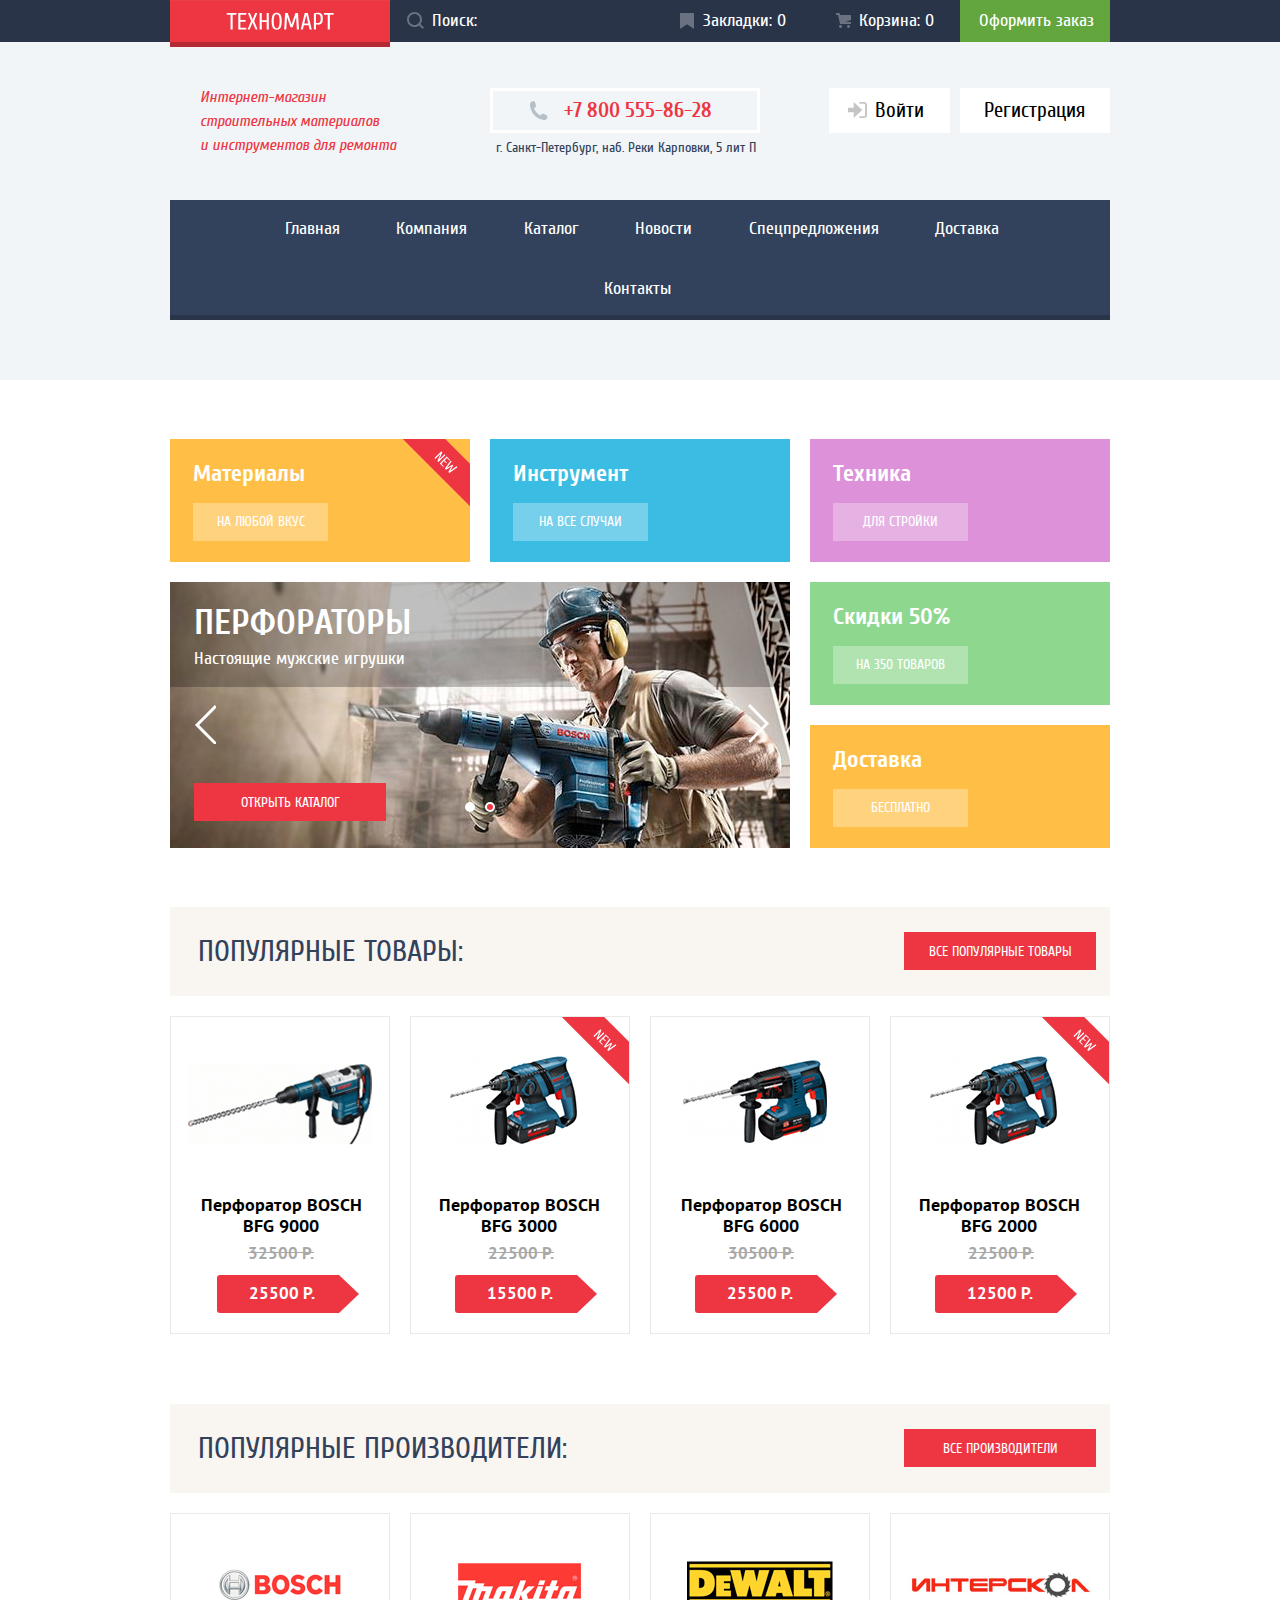
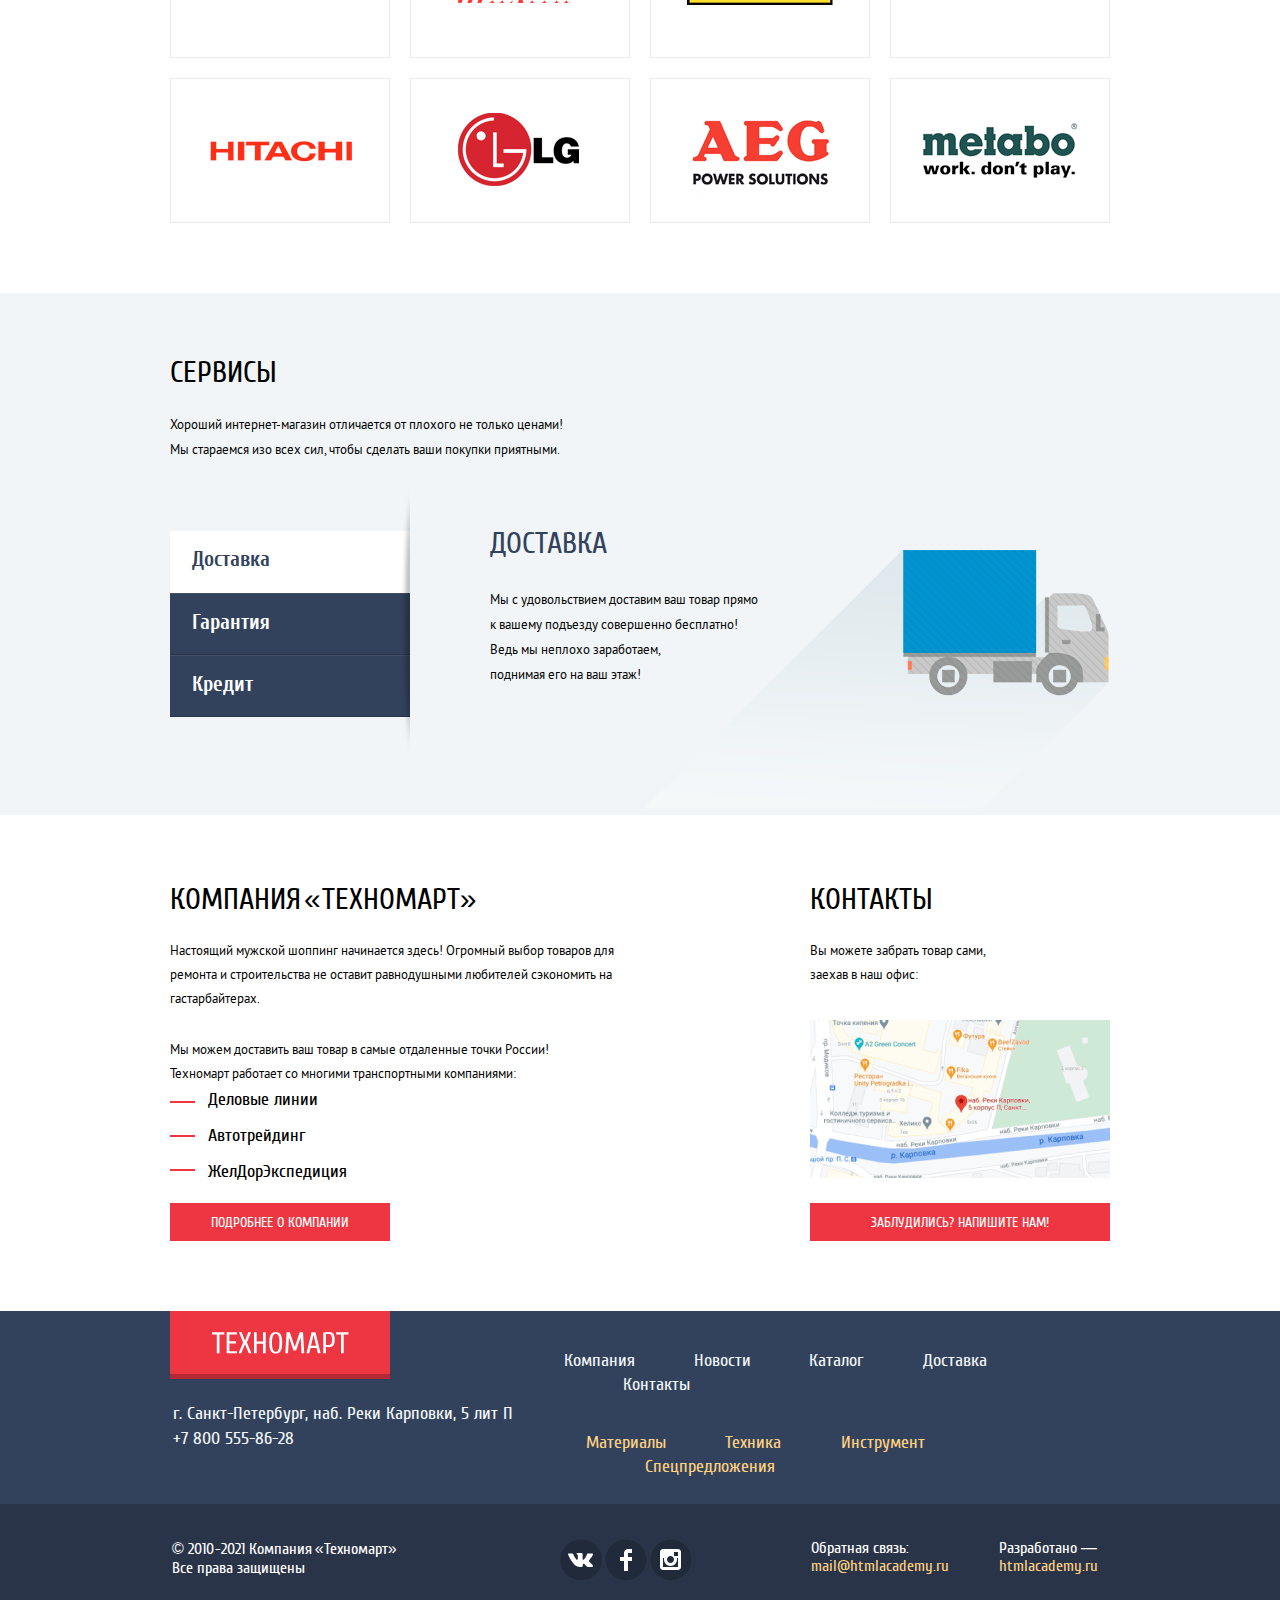
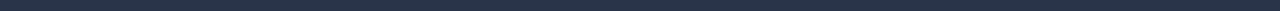
==== commit beca3323: "input" ====
--- a/index.html
+++ b/index.html
@@ -22,7 +22,9 @@
               class="img-logo image">
           </a>
           <form class="search-form">
-            <input type="search" placeholder="Поиск:" class="search-form_input">
+            <label>
+              <input type="search" placeholder="Поиск:" class="search-form_input">
+            </label>
             <button type="submit" class="search-form_button"></button>
           </form>
           <ul class="customs-menu list">
@@ -130,27 +132,27 @@
               <a href="#" class="promo-box_link link">Бесплатно</a>
             </div>
             <div class="promo-slider">
-              <div class="promo-slider_item promo-slider_item_current">
+              <div class="promo-slider_item promo-slider_item_perforator promo-slider_item_current">
                 <div class="promo-slider_text">
                   <p class="promo-slider_title">ПЕРФОРАТОРЫ</p>
                   <p class="promo-slider_description">Настоящие мужские игрушки</p>
                 </div>
-                <img src="img/content/slider/perforator.jpg" width="620" height="266" alt="Работа с перфоратором"
+                <img src="img/content/slider/perforator.jpg" width="620" height="266" alt="Мужчина с перфоратором"
                   class="promo-slider_image image">
               </div>
-              <div class="promo-slider_item">
+              <div class="promo-slider_item promo-slider_item_drill">
                 <div class="promo-slider_text">
                   <p class="promo-slider_title">ДРЕЛИ</p>
                   <p class="promo-slider_description">Соседям на радость!</p>
                 </div>
-                <img src="img/content/slider/drill.jpg" width="620" height="266" alt="Работа с дрелью"
+                <img src="img/content/slider/drill.jpg" width="620" height="266" alt="Мужчина с дрелью"
                   class="promo-slider_image image">
               </div>
-              <button type="button" class="promo-slider_button-back"></button>
-              <button type="button" class="promo-slider_button-next"></button>
+              <button type="button" class="promo-slider_button-back" aria-label="Кнопка назад"></button>
+              <button type="button" class="promo-slider_button-next" aria-label="Кнопка вперед"></button>
               <div class="slider-controls">
-                <button type="button" aria-label="Первый слайд"></button>
-                <button type="button" aria-label="Второй слайд" class="current"></button>
+                <button type="button" aria-label="Первый слайд" class="promo-slide-one"></button>
+                <button type="button" aria-label="Второй слайд" class="promo-slide-two current"></button>
               </div>
               <a href="catalog.html" class="promo-slider_link-catalog link">Открыть каталог</a>
             </div>
@@ -169,8 +171,9 @@
                 <div class="product-title-box">
                   <h3 class="article-figure_name">Перфоратор BOSCH <br> BFG 9000</h3>
                   <div class="article-figure_image_wrapper">
-                    <img src="img/content/articles/snippet-32961-bosch-BFG-9000.jpg" width="184" height="164"
-                      alt="Перфоратор BOSCH BFG 9000" class="article-figure_image image article-figure_image_BFG9000">
+                    <img src="img/content/articles/snippetbosch9000.jpg" width="184" height="164"
+                      alt="Синий перфоратор с длинным сверлом"
+                      class="article-figure_image image article-figure_image_BFG9000">
                   </div>
                 </div>
                 <p class="old-price">32500 Р.</p>
@@ -185,8 +188,9 @@
                 <div class="product-title-box">
                   <h3 class="article-figure_name article-figure_name_padding2">Перфоратор BOSCH <br> BFG 3000</h3>
                   <div class="article-figure_image_wrapper">
-                    <img src="img/content/articles/snippet-18927-bosch-bfg-3000.jpg" width="127" height="112"
-                      alt="Перфоратор BOSCH BFG 3000" class="article-figure_image image article-figure_image_BFG3000">
+                    <img src="img/content/articles/snippetbosch3000.jpg" width="127" height="112"
+                      alt="Синий перфоратор с коротким сверлом"
+                      class="article-figure_image image article-figure_image_BFG3000">
                   </div>
                 </div>
                 <p class="old-price">22500 Р.</p>
@@ -202,8 +206,9 @@
                 <div class="product-title-box">
                   <h3 class="article-figure_name">Перфоратор BOSCH <br> BFG 6000</h3>
                   <div class="article-figure_image_wrapper">
-                    <img src="img/content/articles/snippet-945-bosch-BFG-6000.jpg" width="144" height="128"
-                      alt="Перфоратор BOSCH BFG 6000" class="article-figure_image image article-figure_image_BFG6000">
+                    <img src="img/content/articles/snippetbosch6000.jpg" width="144" height="128"
+                      alt="Синий перфоратор со средним сверлом"
+                      class="article-figure_image image article-figure_image_BFG6000">
                   </div>
                 </div>
                 <p class="old-price">30500 Р.</p>
@@ -218,8 +223,9 @@
                 <div class="product-title-box">
                   <h3 class="article-figure_name article-figure_name_padding2">Перфоратор BOSCH <br> BFG 2000</h3>
                   <div class="article-figure_image_wrapper">
-                    <img src="img/content/articles/snippet-18927-bosch-bfg-3000.jpg" width="127" height="112"
-                      alt="Перфоратор BOSCH BFG 2000" class="article-figure_image image article-figure_image_BFG2000">
+                    <img src="img/content/articles/snippetbosch3000.jpg" width="127" height="112"
+                      alt="Синий перфоратор с коротким сверлом"
+                      class="article-figure_image image article-figure_image_BFG2000">
                   </div>
                 </div>
                 <p class="old-price">22500 Р.</p>
@@ -307,7 +313,7 @@
                 <a href="#" class="services_item_link services_item_link--credit link">Кредит</a>
               </li>
             </ul>
-            <div class="services_box services_box--delivery">
+            <div class="services_box services_box--delivery services_box_current">
               <h3 class="services_box_title">Доставка</h3>
               <p class="services_box_text">Мы с удовольствием доставим ваш товар прямо <br>
                 к вашему подъезду совершенно бесплатно!
@@ -355,10 +361,10 @@
           <section class="contacts">
             <h2 class="contacts_title">Контакты</h2>
             <p class="contacts_text">Вы можете забрать товар сами, <br> заехав в наш офис:</p>
-            <a href="#" class="map-link link">
+            <a href="map.html" class="map-link link">
               <img src="img/map-little.png" width="300" height="158" alt="Карта" class="map-little-image image">
             </a>
-            <a href="#" class="contact-form-link link">Заблудились? Напишите нам!</a>
+            <a href="contactus.html" class="contact-form-link link">Заблудились? Напишите нам!</a>
           </section>
         </div>
       </div>
@@ -443,16 +449,18 @@
   </footer>
   <section class="contact-form-container">
     <h2 class="visually-hidden">Связаться с нами</h2>
-    <button type="button" class="button-close"></button>
+    <button type="button" class="button-close" aria-label="Кнопка закрыть"></button>
     <form action="https://echo.htmlacademy.ru" method="post" class="contact-form">
       <div class="contact-form-box-top">
         <p class="contact-form_item">
           <label for="name" class="contact-form_label">Ваше имя:</label>
-          <input id="name" type="text" name="name" placeholder="Имя Фамилия" class="contact-form_input">
+          <input id="name" type="text" name="name" placeholder="Имя Фамилия"
+            class="contact-form_input contact-form_input_name">
         </p>
         <p class="contact-form_item">
           <label for="email" class="contact-form_label">Ваш e-mail:</label>
-          <input id="email" type="email" name="email" placeholder="email@example.com" class="contact-form_input">
+          <input id="email" type="email" name="email" placeholder="email@example.com"
+            class="contact-form_input contact-form_input_email">
         </p>
         <p class="contact-form_item">
           <label for="text" class="contact-form_label">Текст письма:</label>
@@ -471,9 +479,21 @@
       src="https://www.google.com/maps/embed?pb=!1m14!1m8!1m3!1d249.60265397785207!2d30.317420691610398!3d59.96828881591671!3m2!1i1024!2i768!4f13.1!3m3!1m2!1s0x4696315bc48a26c9%3A0x8a49e1486716f5b1!2z0L3QsNCxLiBQ0LXQutC4INCa0LDRgNC_0L7QstC60LgsIDXQnywg0KHQsNC90LrRgi3Qn9C10YLQtdGA0LHRg9GA0LMsINCg0L7RgdGB0LjRjywgMTk3MDIy!5e0!3m2!1sru!2sfr!4v1624566061263!5m2!1sru!2sfr"
       width="940" height="448" allowfullscreen
       title="Офис компании по адресу набережная реки Карповки, 5, литера П, Санкт-Петербург"></iframe>
-    <button type="button" class="button-close button-close-map"></button>
+    <button type="button" class="button-close button-close-map" aria-label="Кнопка закрыть"></button>
   </section>
-
+  <section class="popup-in-the-basket">
+    <h2 class="visually-hidden">Добавление в корзину</h2>
+    <button type="button" class="button-close popup-in-the-basket-close" aria-label="Кнопка закрыть"></button>
+    <p class="popup-in-the-basket_text">Товар добавлен в корзину!</p>
+    <div class="popup-in-the-basket_buttons">
+      <a href="#" class="popup-order-link link">Оформить заказ</a>
+      <button type="button" class="popup-continue-shopping-button">Продолжить покупки</button>
+    </div>
+  </section>
+  <script src="js/contact.min.js"></script>
+  <script src="js/map.min.js"></script>
+  <script src="js/sliderpromo.min.js"></script>
+  <script src="js/sliderservices.min.js"></script>
 </body>
 
 </html>
--- a/css/style.min.css
+++ b/css/style.min.css
@@ -1 +1 @@
-@font-face{font-family:"Cuprum";src:url(../fonts/cuprum.woff2) format("woff2"),url(../fonts/cuprum.woff) format("woff");font-weight:400;font-style:normal}@font-face{font-family:'Cuprum';src:url(../fonts/cuprumbold.woff2) format("woff2"),url(../fonts/cuprumbold.woff) format("woff");font-weight:700;font-style:normal}@font-face{font-family:'Cuprum';src:url(../fonts/cuprumitalic.woff2) format("woff2"),url(../fonts/cuprumitalic.woff) format("woff");font-weight:400;font-style:italic}@font-face{font-family:'Cuprum';src:url(../fonts/cuprumbolditalic.woff2) format("woff2"),url(../fonts/cuprumbolditalic.woff) format("woff");font-weight:700;font-style:italic}@font-face{font-family:'PT Sans';src:url(../fonts/ptsans.woff2) format("woff2"),url(../fonts/ptsans.woff) format("woff");font-weight:400;font-style:normal}@font-face{font-family:'PT Sans';src:url(../fonts/ptsansbold.woff2) format("woff2"),url(../fonts/ptsansbold.woff) format("woff");font-weight:700;font-style:normal}:root{--basic-red:#EE3643;--basic-light-grey:#F1F5F7;--basic-grey:#F9F5F0;--basic-dark-blue:#293449;--basic-blue:#32425C;--services-list-shadow-top:#405069;--basic-green:#63A63E;--basic-success-green:#5FBB2D;--basic-focus-green:#518534;--basic-white:#ffffff;--basic-black:#000000;--special-black:#161D29;--special-yellow:#FFBF47;--special-sky-blue:#3BBCE3;--special-lilaс:#DC91D8;--special-light-green:#8ED78F;--special-grey:#A9A9A9;--basic-yellow:#FFD180;--special-light-grey:#F4F4F4;--special-dark-grey:#A9A9A9;--special-light-dark-grey:#C5C5C5;--special-white-bg:rgba(0, 0, 0, 0.0001);--special-dark-blue-focus:#1D2739;--promo-white-opacity30:rgba(255, 255, 255, 0.3);--promo-grey-opacity30-hover:rgb(197, 197, 197, 0.3);--promo-grey-opacity30-focus:rgb(169, 169, 169, 0.3);--slider-button-red-hover:#CA2C37;--slider-button-red-focus:#BA2732;--border-grey:#EAEAEA;--basic-black-opacity15:rgba(0, 0, 0, 0.15);--near-white:#F3F7F9;--shadow-popup:rgba(41, 52, 73, 0.75);--popup-bg:#F1F1F1;--filters-bg:#F7F3EC;--border-button:#E5E5E5;--toggle-grey:#ababab;--filters-hover:#B5B5B5;--filters-disabled:#E9E9E9;--filters-disabled-text:#999999}.page{height:100%}.link,.page,.page-body{margin:0;padding:0}.page-body{min-width:960px;min-height:100%;display:grid;grid-template-rows:-webkit-min-content 1fr -webkit-min-content;grid-template-rows:min-content 1fr min-content;align-content:start;font-family:"Cuprum","Arial",sans-serif;font-weight:400;font-style:normal;font-size:18px;line-height:24px}.link{color:inherit;text-decoration:none}.image{max-width:100%;height:auto}.list{margin:0;padding:0;list-style:none}.center{margin:0 auto;padding:0 10px;width:940px}.visually-hidden{position:absolute;width:1px;height:1px;margin:-1px;border:0;padding:0;white-space:nowrap;-webkit-clip-path:inset(100%);clip-path:inset(100%);clip:rect(0 0 0 0);overflow:hidden}.main-header{margin:0;padding:0 0 60px;box-sizing:border-box;color:var(--basic-white);background-color:var(--basic-light-grey)}.main-header-top{margin-top:0;padding-top:0;width:100%;background-color:var(--basic-dark-blue)}.customs-menu,.main-header-top-wrapper{display:flex;flex-direction:row;align-items:center;min-height:42px;padding-top:0;padding-bottom:0}.main-header-top-wrapper{margin-top:0;position:relative}.customs-menu{width:450px;flex-wrap:wrap}.customs-menu_item{width:150px}.main-header-center{display:grid;grid-template-columns:1fr 1fr 1fr;grid-column-gap:20px;align-content:start;padding:42.5px 0 40px;box-sizing:border-box}.main-navigation{padding:0;box-sizing:border-box;background-color:var(--basic-blue)}.main-header_logo{display:block;width:220px;height:47px;position:absolute;top:0;left:10px;background-image:url(../img/logo-header-error.svg);background-repeat:no-repeat}.img-logo{display:block;font-size:0;line-height:0}.main-header_logo:focus .img-logo{display:none}.icon-bookmark,.icon-cart,.icon-search{opacity:30%}.search-form{width:270px;min-height:42px;margin-left:220px;margin-bottom:auto;position:relative;color:var(--basic-white)}.search-form_input{padding-left:42px;width:270px;min-height:42px;font-size:18px;box-sizing:border-box;background-color:inherit;border:0;outline:0}.search-form_input::-webkit-input-placeholder{font-size:18px;line-height:24px;color:var(--basic-white)}.search-form_input::-moz-placeholder{font-size:18px;line-height:24px;color:var(--basic-white)}.search-form_input::placeholder{font-size:18px;line-height:24px;color:var(--basic-white)}.search-form:hover .icon-search{opacity:100%}.search-form:focus .icon-search{opacity:0%}.search-form_button{position:absolute;left:17px;top:12px;width:17px;height:17px;background-image:url(../img/icons/icon-search.svg);background-repeat:no-repeat;opacity:30%;background-color:inherit;border:0;outline:0}.search-form:hover .search-form_button{opacity:100%}.search-form_input::-webkit-search-cancel-button,.search-form_input::-webkit-search-decoration,.search-form_input::-webkit-search-results-button,.search-form_input::-webkit-search-results-decoration{display:none}.search-form_input:focus{color:var(--basic-black);background-color:var(--basic-white)}.search-form_input:focus+.search-form_button{background-image:url(../img/icons/icon-search-red.svg);opacity:100%}.favorite-link{display:flex;align-items:center;width:150px;min-height:42px;padding-left:20px;padding-right:10px;box-sizing:border-box}.icon-bookmark{display:block;padding:0;margin:0 9px 0 0}.basket-link .for-focus,.favorite-link .for-focus{padding:0;margin:0}.basket-link{display:flex;align-items:center;width:150px;min-height:42px;padding-left:26px;padding-right:10px;box-sizing:border-box}.icon-cart{display:block;padding:0;margin:-1px 8px 0 0}.basket-link:hover .icon-cart,.favorite-link:hover .icon-bookmark{opacity:100%}.basket-link:focus,.favorite-link:focus{background-color:var(--special-black)}.basket-link:focus .icon-cart,.favorite-link:focus .icon-bookmark{opacity:30%}.basket-link:focus .for-focus,.favorite-link:focus .for-focus,.order-link:focus .for-focus{opacity:50%}.order-link:hover{background-color:var(--basic-success-green)}.order-link:focus{background-color:var(--basic-green)}.order-link{display:block;width:150px;min-height:42px;padding:9px 16px 9px 19px;box-sizing:border-box;background-color:var(--basic-green)}.main-title{margin:0;padding:0 0 0 30px;font-weight:400;font-style:italic;font-size:16px;line-height:24px;color:var(--basic-red)}.location-box{margin:0;padding:0}.location-box_phone{padding:0}.location-box_address{margin:0;padding:0}.location-box{padding-top:3.5px}.location-box_phone{display:block;margin:0 0 3px;width:270px;min-height:45px;font-weight:700;font-size:21px;line-height:30px;color:var(--basic-red);border:3px solid var(--basic-white);box-sizing:border-box;padding-top:4px;padding-right:10px;padding-left:71px;background-image:url(../img/icons/icon-phone.svg);background-repeat:no-repeat;background-position:top 10px left 36px}.location-box_address{padding-left:6px;font-size:14px;line-height:24px;color:var(--basic-blue)}.authorization-menu{display:flex;flex-wrap:wrap;justify-content:flex-end;align-items:flex-start;padding-top:3.5px}.login-link,.registration-link{font-size:21px;line-height:21px;color:var(--basic-black);background-color:var(--basic-white);display:block;width:121px;min-height:45px;box-sizing:border-box;padding:12px 10px 12px 45px;overflow-wrap:break-word}.registration-link{width:150px;margin-left:10px;padding:12px 24px}.login-link:hover,.registration-link:hover{color:var(--basic-red)}.login-link:focus,.registration-link:focus{color:var(--special-light-dark-grey)}.login-link,.login-link:hover{background-repeat:no-repeat;background-position:19px 14px;background-size:20px}.login-link{padding-left:46px;background-image:url(../img/icons/icon-login.svg)}.login-link:hover{background-image:url(../img/icons/icon-login-hover.svg)}.login-link:focus{background-image:url(../img/icons/icon-login.svg);background-repeat:no-repeat;background-position:19px 14px;background-size:20px}.site-navigation{display:flex;flex-wrap:wrap;justify-content:center;width:940px;min-height:60px;margin:0;padding:0 20px;list-style:none;box-sizing:border-box;box-shadow:inset 0 -5px 0 var(--basic-dark-blue)}.site-navigation_item_link{display:block;min-height:60px;padding:17px 25px 19px 32px;box-sizing:border-box}.site-navigation_item_link_main{padding-left:32px;padding-right:31px}.site-navigation_item_link_company{padding-left:25px;padding-right:26px}.site-navigation_item_link_catalog{padding-left:31px;padding-right:28px}.site-navigation_item_link_news{padding-left:28px;padding-right:29px}.site-navigation_item_link_special{padding-left:28px;padding-right:27px}.site-navigation_item_link_delivery{padding-left:29px;padding-right:29px}.site-navigation_item_link_contacts{padding-left:27px;padding-right:32px}.site-navigation_item_link:hover{background-color:var(--basic-dark-blue)}.site-navigation_item_link:focus{background-color:var(--special-dark-blue-focus);box-shadow:inset 0 -5px 0 var(--basic-dark-blue)}.site-navigation_item_link:focus .for-focus{color:var(--basic-white);opacity:50%}.container-main-bg-light{width:100%;margin:0;padding:0;background-color:var(--basic-white)}.container-main-bg-grey{width:100%;background-color:var(--basic-light-grey)}.promo-box-container{display:grid;grid-template-columns:1fr 1fr 1fr;grid-template-rows:auto auto auto;grid-gap:20px;align-content:start;padding-top:59px;padding-bottom:59px;box-sizing:border-box}.promo-slider{grid-column-start:1;grid-column-end:3;grid-row-start:2;grid-row-end:4}.promo-box{width:300px;min-height:123px;padding-top:20px;padding-left:23px;box-sizing:border-box;color:var(--basic-white)}.promo-box_link,.promo-box_title{font-style:normal;overflow-wrap:break-word}.promo-box_title{margin:0 125px 14px 0;padding:0;font-weight:700;font-size:24px;line-height:30px}.promo-box_link{display:block;width:135px;min-height:38px;box-sizing:border-box;padding:10px;margin-bottom:21px;text-align:center;font-weight:400;font-size:14px;line-height:18px;text-transform:uppercase;background-color:var(--promo-white-opacity30)}.promo-box--materials{background-color:var(--special-yellow);background-image:url(../img/icons/catalog_new.svg),url(../img/icons/icons-Promo/icon-1-paint.svg);background-repeat:no-repeat;background-position:right top,right 43px top 31px}.promo-box--machinery,.promo-box--tools{background-color:var(--special-sky-blue);background-image:url(../img/icons/icons-Promo/icon-2-drill.svg);background-repeat:no-repeat;background-position:right 31px top 34px}.promo-box--machinery{background-color:var(--special-lilaс);background-image:url(../img/icons/icons-Promo/icon-3-tractor.svg);background-position:right 31px top 31px}.promo-box--delivery,.promo-box--discount{background-color:var(--special-light-green);background-image:url(../img/icons/icons-Promo/icon-4-basket.svg);background-repeat:no-repeat;background-position:right 45px top 26px}.promo-box--delivery{background-color:var(--special-yellow);background-image:url(../img/icons/icons-Promo/icon-5-truck.svg);background-position:right 32px top 31px}.promo-box_link:hover{background-color:var(--promo-grey-opacity30-hover)}.promo-box_link:focus{background-color:var(--promo-grey-opacity30-focus)}.promo-slider,.promo-slider_item{position:relative;color:var(--basic-white)}.promo-slider_item{padding:0;margin:0;width:620px;font-size:0;line-height:0;display:none}.promo-slider_item_current{display:block}.promo-slider_text{position:absolute;top:23px;left:24px;display:block;padding:0;margin:0;width:500px}.promo-slider_title{padding:0;margin:0 0 6px;font-weight:700;font-size:36px;line-height:36px;text-transform:uppercase}.promo-slider_description{margin:0;padding:0;font-weight:400;font-size:18px;line-height:24px}.promo-slider_button-back,.promo-slider_button-next{position:absolute;display:block;z-index:2;bottom:104px;width:22px;height:40px;background-color:transparent;background-repeat:no-repeat;border:0;outline:0;cursor:pointer}.promo-slider_button-back{left:24px;background-image:url(../img/icons/icon-left.svg)}.promo-slider_button-next{right:20px;background-image:url(../img/icons/icon-right.svg)}.slider-controls{position:absolute;width:200px;z-index:3;display:flex;flex-wrap:wrap;left:295px;bottom:36px;padding:0;margin:0}.slider-controls button{padding:0;width:6px;height:6px;background-color:var(--basic-white);border:2px solid var(--basic-white);border-radius:50%;cursor:pointer;box-sizing:content-box;margin:0 10px 0 0;outline:0}.promo-slider_link-catalog,.slider-controls .current{background-color:var(--basic-red)}.promo-slider_link-catalog{position:absolute;display:block;z-index:2;left:24px;bottom:27px;margin:0;width:192px;min-height:38px;text-align:center;box-sizing:border-box;padding:11px 10px 9px;font-weight:400;font-size:14px;line-height:18px;text-transform:uppercase;overflow-wrap:break-word}.promo-slider_link-catalog:hover{background-color:var(--slider-button-red-hover)}.promo-slider_link-catalog:focus{background-color:var(--slider-button-red-focus)}.best-articles_list{display:grid;grid-template-columns:1fr 1fr 1fr 1fr;grid-gap:20px;align-content:start;padding:20px 0 70px;width:940px;box-sizing:border-box}.section-header{display:flex;justify-content:space-between;align-items:flex-start;width:940px;min-height:89px;box-sizing:border-box;padding-left:28px;padding-right:14px;background-color:var(--basic-grey)}.all-partners_link,.best-articles_link,.best-articles_title,.best-partners_title{margin:30px 0 20px;padding:0;font-weight:400;font-size:30px;line-height:30px;text-transform:uppercase;color:var(--basic-blue)}.all-partners_link,.best-articles_link{display:block;box-sizing:border-box;margin:25px 0 20px;padding:11px 10px 9px;text-align:center;width:192px;min-height:38px;font-size:14px;line-height:18px;color:var(--basic-white);background-color:var(--basic-red)}.all-partners_link:hover,.best-articles_link:hover{background-color:var(--slider-button-red-hover)}.all-partners_link:focus,.best-articles_link:focus{background-color:var(--slider-button-red-focus)}.articles_item{border:1px solid var(--border-grey);min-height:318px;padding:0;font-size:0;line-height:0}.articles_item:hover{box-shadow:0 4px 20px var(--basic-black-opacity15)}.article_link,.articles_item{margin:0;position:relative;width:220px;box-sizing:border-box}.article-figure_image,.article_link,.label-new{display:block;font-size:0;line-height:0;padding:0}.article-figure_image{-o-object-fit:contain;object-fit:contain;margin:0 auto}.label-new{margin:0 0 0 auto;position:absolute;top:0;right:2px;z-index:2}.label-new-none{display:none}.product-title-box{position:relative;min-height:220px;margin-bottom:7px}.article-figure_name{position:absolute;font-family:"PT Sans","Arial",sans-serif;font-weight:700;font-size:18px;line-height:21px;color:var(--basic-black);text-align:center;margin:0;top:177px;width:220px;padding:0}.article-figure_name_padding2{width:216px}.article-figure_image_wrapper{width:186px;height:164px;padding-top:5px;margin-right:auto;margin-left:auto}.new-price,.old-price{text-align:center;font-family:"PT Sans","Arial",sans-serif;font-weight:700;font-size:17px;line-height:18px;text-transform:uppercase}.old-price{color:var(--special-dark-grey);text-decoration:line-through;margin:0;padding:0;min-height:18px}.new-price{display:block;position:relative;width:121.8px;min-height:38px;left:50%;margin-left:-64px;margin-top:13px;margin-bottom:10px;box-sizing:border-box;padding:9px 2px 11px 10px;color:var(--basic-white);background-color:var(--basic-red);border-radius:3px 0 0 3px}.new-price-padding2{margin-left:-66px}.new-price::after{content:"";display:block;width:0;height:0;border:solid 19px transparent;border-left:solid 20.2px var(--basic-red);position:absolute;top:0;left:121.8px}.article-figure_image_BFG9000{padding:0;box-sizing:border-box;margin-right:2px}.article-figure_image_BFG3000{box-sizing:border-box;margin-left:22px;margin-top:23px}.article-figure_image_BFG6000{box-sizing:border-box;margin-left:15px;margin-top:16px}.article-figure_image_BFG2000{box-sizing:border-box;margin-left:22px;margin-top:23px}.article_button-buy,.article_button-favorite{visibility:hidden;width:0;height:0;border:0;outline:0;cursor:pointer;position:absolute;font-family:"Cuprum","Arial",sans-serif;font-weight:400;font-size:14px;line-height:18px;text-transform:uppercase;border-radius:2px;left:41px}.article_button-buy{color:var(--basic-white);background-color:var(--basic-green);background-image:url(../img/icons/icon-cart-15-15.svg);background-repeat:no-repeat;background-position:left 30px top 10px;top:38px;padding-left:54px;padding-right:54px;box-shadow:inset 0 -3px 0 #367315}.article_button-favorite{color:var(--basic-blue);background-color:var(--basic-white);border:3px solid var(--basic-green);top:86px}.articles_item:hover .article-figure_image{visibility:hidden}.articles_item:hover .article_button-buy{visibility:visible;width:135px;min-height:35px}.articles_item:hover .article_button-favorite{visibility:visible;width:135px;min-height:38px;box-sizing:border-box}.article_button-buy:hover{background-color:var(--basic-success-green);width:135px;min-height:35px}.article_button-buy:focus{background-color:var(--basic-focus-green);width:135px;min-height:35px}.article_button-favorite:hover{border:3px solid var(--basic-blue);width:135px;min-height:38px;box-sizing:border-box}.article_button-favorite:focus{width:135px;min-height:38px;box-sizing:border-box;opacity:50%}.best-partners_list{display:grid;grid-template-columns:1fr 1fr 1fr 1fr;grid-column-gap:20px;grid-row-gap:20px;align-content:start;padding-top:20px;padding-bottom:70px;box-sizing:border-box}.partners_item_link{font-size:0;line-height:0;display:block}.partners_item_logo{-o-object-fit:contain;object-fit:contain}.partners_item_link:hover .partners_item_logo{box-shadow:0 4px 20px var(--basic-black-opacity15)}.partners_item_link:focus .partners_item_logo{opacity:50%}.services{margin:0;padding-top:65px;width:940px;min-height:522px;box-sizing:border-box;background-color:var(--basic-light-grey)}.services_text,.services_title{padding:0;font-weight:400;color:var(--basic-black)}.services_title{margin:0 0 24px;font-family:"Cuprum","Arial",sans-serif;font-size:30px;line-height:30px;text-transform:uppercase}.services_text{margin:0;font-family:"PT Sans","Arial",sans-serif;font-size:13px;line-height:25px}.services-main-box{position:relative;min-height:333px;margin-top:20px}.services_list{padding-top:49px}.services_list_item{margin:0;padding:0}.services_item_link{margin:0 80px 0 0;padding-top:12.5px;padding-bottom:16.5px;padding-left:22px;display:block;min-height:62px;width:240px;font-family:"Cuprum","Arial",sans-serif;font-weight:700;font-size:21px;line-height:30px;box-sizing:border-box;color:var(--basic-white);background-color:var(--basic-blue);border-top:solid 1px var(--services-list-shadow-top);border-bottom:solid 1px var(--basic-dark-blue);overflow-wrap:break-word}.services_item_link:hover{color:var(--basic-white);background-color:var(--basic-dark-blue)}.services_item_link_current,.services_item_link_current:hover{color:var(--basic-blue);background-color:var(--basic-white);border:0;cursor:default}.services_box{width:720px;min-height:327px;position:absolute;top:0;left:230px;box-sizing:border-box}.services_box--credit,.services_box--delivery,.services_box--guarantee{display:block;background-image:url(../img/services-slider-tabs/services-shadow.png),url(../img/services-slider-tabs/delivery.png);background-repeat:no-repeat,no-repeat;background-position:left top,right 11px top 68px;box-sizing:border-box}.services_box--credit,.services_box--guarantee{display:none;background-image:url(../img/services-slider-tabs/services-shadow.png),url(../img/services-slider-tabs/guarantee.png);background-position:left top,right 2px top 45px}.services_box--credit{background-image:url(../img/services-slider-tabs/services-shadow.png),url(../img/services-slider-tabs/credit.png);background-position:left top,right top 46px}.services_box_title{margin:0 220px 28px 90px;padding:47px 0 0;font-family:"Cuprum","Arial",sans-serif;font-weight:400;font-size:30px;line-height:30px;color:var(--basic-blue);text-transform:uppercase;overflow-wrap:break-word}.services_box_title--guarantee{margin-bottom:24px}.services_box_text{margin:0 220px 0 90px;padding:0;font-family:"PT Sans","Arial",sans-serif;font-weight:400;font-size:13px;line-height:25px;color:var(--basic-black);overflow-wrap:break-word}.services_box_text--guarantee{line-height:24px}.line-height-26{line-height:26px}.services_box--guarantee-button{display:block;width:195px;min-height:38px;margin:24.5px 0 0 90px;text-align:center;padding:10px;font-family:"Cuprum","Arial",sans-serif;font-weight:400;font-size:14px;line-height:18px;color:var(--basic-white);text-transform:uppercase;background-color:var(--basic-red);box-sizing:border-box;border-radius:3px}.services_box--guarantee-button_padding{padding-left:2px}.services_box--guarantee-button:hover{background-color:var(--slider-button-red-hover)}.services_box--guarantee-button:focus{background-color:var(--slider-button-red-focus)}.container-main-third{display:grid;grid-template-columns:2fr 1fr;grid-column-gap:40px;align-content:start;padding:70px 0;box-sizing:border-box}.about_title,.contacts_title{margin:0 0 24px;padding:0;font-family:"Cuprum","Arial",sans-serif;font-weight:400;font-size:30px;line-height:30px;color:var(--basic-black);text-transform:uppercase}.about_title_laquo{padding-left:3px;padding-right:1px;letter-spacing:0}.about_text{margin:0}.about_text,.contacts_text{padding:0;font-family:"PT Sans","Arial",sans-serif;font-weight:400;font-size:13px;line-height:24px;color:var(--basic-black)}.about-text-top{margin-bottom:27px}.contacts_text{margin:0 0 33px}.shipping-company-list{margin-top:2px}.shipping-company-list_item{padding-left:38px;font-family:"Cuprum","Arial",sans-serif;font-style:normal;font-weight:400;font-size:18px;line-height:24px;color:var(--basic-black);margin-bottom:12px;position:relative}.shipping-company-list_item::before{content:"";width:25px;height:2px;position:absolute;top:13px;left:0;background-color:var(--basic-red)}.shipping-company-list_item_2::before{top:11.25px}.shipping-company-list_item_3::before{top:9.25px}.about_link,.contact-form-link{font-weight:400;font-size:14px;line-height:18px;color:var(--basic-white);text-transform:uppercase;background-color:var(--basic-red);overflow-wrap:break-word}.contact-form-link{margin:0}.about_link{width:220px;margin:19px 0 0}.about_link,.contact-form-link{display:block;min-height:38px;text-align:center;padding:11px 10px 9px;box-sizing:border-box}.about_link:hover,.contact-form-link:hover{background-color:var(--slider-button-red-hover)}.about_link:focus,.contact-form-link:focus{background-color:var(--slider-button-red-focus)}.map-link{font-size:0;line-height:0;margin-bottom:25px}.map-link,.map-little-image{display:block}.container-main-footer-bg-blue{width:100%;background-color:var(--basic-blue)}.container-main-footer-bg-dark{width:100%;background-color:var(--basic-dark-blue)}.main-footer_first-container{display:flex;align-items:flex-start;justify-content:space-between;flex-wrap:wrap;width:940px;min-height:193px;font-weight:400;font-size:18px;line-height:24px;background-color:var(--basic-blue)}.footer_contacts{width:394px;color:var(--near-white);margin-bottom:25px;line-height:25px}.main-footer_logo{display:block;margin-bottom:22px}.footer-adress-phone-box{margin-left:3px}.footer-img-logo{display:block}.footer-phone{display:block;margin:0;padding:0}.footer-navigation_list{display:flex;width:546px;align-items:flex-start;justify-content:flex-start;flex-wrap:wrap;margin-left:auto;margin-top:38px;margin-bottom:34px;color:var(--basic-light-grey)}.footer-navigation_list_item:not(:first-child),.footer-promo-list_item:not(:first-child){margin-left:58.5px}.footer-promo-list{display:flex;width:524px;align-items:flex-start;margin-left:auto;justify-content:flex-start;flex-wrap:wrap;color:var(--basic-yellow);margin-bottom:25px}.footer-promo-list_item:nth-child(3){margin-left:60.5px}.main-footer_second-container{display:flex;align-items:flex-start;justify-content:flex-start;flex-wrap:wrap;width:940px;min-height:107px;font-weight:400;font-size:16px;line-height:18px;color:var(--basic-white);background-color:var(--basic-dark-blue)}.footer-copyright-box{padding:0;margin:36px 137px 10px 2px}.footer-copyright{display:block;width:250px;margin:0;padding:0;line-height:19px}.copyright-padding-span{padding-left:1px;padding-right:3px}.developed-by_link,.footer-feedback_link{color:var(--basic-yellow);display:block;margin-bottom:10px;overflow-wrap:break-word}.footer-navigation_link:hover,.footer-promo-list_link:hover{text-decoration:underline}.footer-navigation_link:focus,.footer-promo-list_link:focus{opacity:50%;text-decoration:none}.developed-by_link:hover,.footer-feedback_link:hover{text-decoration:underline}.developed-by_link:focus,.footer-feedback_link:focus{color:var(--basic-red);text-decoration:none}.footer-address{margin:0;padding:0}.developed-by,.footer-feedback{padding:0}.socials_list{display:flex;flex-direction:row;align-items:flex-start;justify-content:space-between;flex-wrap:wrap;width:134px;min-height:44px;margin-right:118px;margin-top:34px}.logo-vk{display:inline-block;width:44px;height:44px;background-image:url(../img/icons/socials/vkontakte.svg);background-repeat:no-repeat;background-position:center center}.logo-vk:focus,.logo-vk:hover{width:44px;height:44px;background-image:url(../img/icons/socials/icon-vk-red.svg);background-repeat:no-repeat;background-position:center center}.logo-fb{display:inline-block;width:44px;height:44px;background-image:url(../img/icons/socials/facebook.svg);background-repeat:no-repeat;background-position:center center}.logo-fb:focus,.logo-fb:hover{width:44px;height:44px;background-image:url(../img/icons/socials/icon-fb-red.svg);background-repeat:no-repeat;background-position:center center}.logo-insta{display:inline-block;width:44px;height:44px;background-image:url(../img/icons/socials/instagram.svg);background-repeat:no-repeat;background-position:center center}.logo-insta:focus,.logo-insta:hover{width:44px;height:44px;background-image:url(../img/icons/socials/icon-insta-red.svg);background-repeat:no-repeat;background-position:center center}.footer-feedback{display:block;width:145px;margin:35px 43px 0 0}.developed-by{display:block;width:100px;margin:35px 0 0}.contact-form-container{width:620px;height:430px;border-top:solid 7px var(--basic-red);box-shadow:0 20px 40px 0 var(--shadow-popup);box-sizing:border-box;position:fixed;margin:auto;display:none;background-color:var(--basic-white);top:0;right:0;left:0;bottom:0;z-index:10}.button-close{display:inline-block;position:absolute;top:14px;right:11px;width:20.97px;height:20.97px;background-color:inherit;background-image:url(../img/icons/icon-close.svg);background-repeat:no-repeat;border:0;outline:0;cursor:pointer}.contact-form,.contact-form-box-top{display:flex;justify-content:space-between;box-sizing:border-box}.contact-form{font-family:"Cuprum","Arial",sans-serif;font-style:normal;font-weight:400;font-size:18px;line-height:24px;padding-top:40px;flex-direction:column;height:423px}.contact-form-box-top{padding-left:80px;padding-right:80px;flex-wrap:wrap;align-content:flex-start;width:620px;height:289px}.contact-form_item{padding:0;margin:0 0 14px}.contact-form_input{width:220px;height:38px;font-family:"PT Sans","Arial",sans-serif;font-weight:400;font-size:13px;line-height:24px;color:var(--basic-black);background-color:inherit;border:2px solid var(--special-light-dark-grey);outline:0;box-sizing:border-box;margin:0;padding:0 0 0 3px}.contact-form_input::-webkit-input-placeholder{font-family:"PT Sans","Arial",sans-serif;font-weight:400;font-size:13px;line-height:24px;color:var(--special-dark-grey);width:220px;min-height:38px;outline:0;border:0;box-sizing:border-box;padding-left:8px}.contact-form_input::-moz-placeholder{font-family:"PT Sans","Arial",sans-serif;font-weight:400;font-size:13px;line-height:24px;color:var(--special-dark-grey);width:220px;min-height:38px;outline:0;border:0;box-sizing:border-box;padding-left:8px}.contact-form_input::placeholder{font-family:"PT Sans","Arial",sans-serif;font-weight:400;font-size:13px;line-height:24px;color:var(--special-dark-grey);width:220px;min-height:38px;outline:0;border:0;box-sizing:border-box;padding-left:8px}.contact-form_input_textarea{resize:none;width:460px;height:114px;box-sizing:border-box;padding-top:4px}.contact-form_label{display:block;padding-left:1px;margin-bottom:10px;box-sizing:border-box}.button-submit-bg{background-color:var(--special-light-grey);width:620px;min-height:112px;padding-left:80px;padding-right:80px;padding-top:37px;box-sizing:border-box}.button-submit{margin:0;padding:0;width:460px;height:38px;font-weight:400;font-size:14px;line-height:18px;color:var(--basic-white);text-transform:uppercase;background-color:var(--basic-red);border:0;outline:0;cursor:pointer;display:block}.button-submit:hover{background-color:var(--slider-button-red-hover)}.basket-link_for-counter:focus,.button-submit:focus{background-color:var(--slider-button-red-focus)}.modal-map{width:940px;height:448px;border-top:solid 7px var(--basic-red);box-shadow:0 20px 40px 0 var(--shadow-popup);box-sizing:border-box;position:fixed;margin:auto;display:none;top:0;right:0;left:0;bottom:0;z-index:10}.modal-map-iframe{border:0}.button-close-map{position:absolute;top:10px;right:10px}.basket-link-catalog{padding-left:24px}.basket-link_for-counter{background-color:var(--basic-red)}.user-menu{display:flex;flex-wrap:wrap;justify-content:center;align-items:flex-start;align-content:flex-start;width:300px;padding-top:3.5px;box-sizing:border-box;padding-left:1px}.user-menu_item_link{margin-left:16px;margin-right:16px;box-sizing:border-box;padding:0;margin-top:7px}.user-link,.user-link:hover{background-repeat:no-repeat;background-position:left 15px center,right 17px center;background-size:20px,20px}.user-link{display:block;margin:0;padding:12px 45px;width:299px;min-height:45px;font-family:"Cuprum","Arial",sans-serif;font-weight:400;font-size:21px;line-height:21px;color:var(--basic-black);background-image:url(../img/icons/icon-user.svg),url(../img/icons/icon-logout.svg);background-color:var(--basic-white);box-sizing:border-box;text-align:center}.user-link:hover{background-image:url(../img/icons/icon-user-blue.svg),url(../img/icons/icon-logout-blue.svg)}.user-link:focus{background-image:url(../img/icons/icon-user.svg),url(../img/icons/icon-logout.svg);background-repeat:no-repeat;background-position:left 15px center,right 17px center;background-size:20px,20px}.account-link,.orders-link{font-family:"Cuprum","Arial",sans-serif;font-weight:400;font-size:16px;line-height:18px;color:var(--basic-blue);margin-top:0;display:block}.orders-link{position:relative}.orders-link::after{content:"";width:4px;height:4px;border-radius:50%;background-color:var(--basic-blue);display:block;position:absolute;top:7px;left:89px}.account-link:hover,.orders-link:hover{color:var(--basic-red)}.account-link:focus,.orders-link:focus,.user-link:focus{color:var(--special-light-dark-grey)}.breadcrumbs{display:flex;flex-wrap:wrap;align-content:flex-start;justify-content:flex-start;width:940px;min-height:59px;box-sizing:border-box;padding-top:21px;padding-bottom:20px}.breadcrumbs_item{margin-right:40px;font-family:"PT Sans","Arial",sans-serif;font-weight:400;font-size:13px;line-height:18px;color:var(--basic-black);text-transform:uppercase;position:relative}.breadcrumbs_item_link_home{display:block;padding-top:2px;box-sizing:border-box;padding-bottom:0;line-height:0;font-size:0;margin-bottom:0}.breadcrumbs_item:not(:first-child)::before{content:"";display:block;width:8px;height:12px;background-image:url(../img/icons/icon-next-breadcrumbs.svg);background-repeat:no-repeat;position:absolute;top:4px;left:-21px}.breadcrumbs .breadcrumbs_item_catalog::before{position:absolute;left:-25px}.breadcrumbs .breadcrumbs_item_current::before,.breadcrumbs .breadcrumbs_item_tools::before{position:absolute;left:-22px}.breadcrumbs_item_link_catalog,.breadcrumbs_item_link_tools{padding-left:1px}.breadcrumbs_item_link_perforators{padding-left:3px}.perforators_title{margin:0;padding:30px 29px 29px;box-sizing:border-box;font-family:"Cuprum","Arial",sans-serif;font-weight:400;font-size:30px;line-height:30px;color:var(--basic-blue);text-transform:uppercase;background-color:var(--basic-light-grey)}.grid-container-perforators{display:grid;grid-template-columns:1fr 3fr;grid-column-gap:20px;align-content:start;padding:0;margin-top:20px;box-sizing:border-box}.filters{grid-column-start:1;grid-column-end:2}.grid-container-right{grid-column-start:2;grid-column-end:3}.battery-power-supply-perforators_list{display:grid;grid-template-columns:1fr 1fr 1fr;grid-column-gap:20px;grid-row-gap:18px;align-content:start;padding:0;margin-top:27px;margin-bottom:48px;box-sizing:border-box}.filters_form,.filters_title{font-family:"PT Sans","Arial",sans-serif;background-color:var(--basic-white)}.filters_title{margin:0;padding:10px 18px;font-weight:400;font-size:13px;line-height:18px;color:var(--basic-black);text-transform:uppercase;background-color:var(--filters-bg)}.fieldset{padding:0;margin:0;border:0;outline:0}.fieldset_name{font-weight:700;font-size:17px;line-height:30px;color:var(--basic-black);text-transform:uppercase}.fieldset-price_name{padding-top:13.15px;padding-bottom:12.85px}.fieldset-price_range-controls{width:220px;height:80px;border-radius:3px;background-color:var(--filters-bg);padding-top:39px;padding-right:20px;padding-left:20px;box-sizing:border-box;position:relative;z-index:0}.bar,.scale{height:2px;position:relative}.scale{background:var(--special-light-dark-grey);width:100%}.bar{margin-left:0;width:80%;background:var(--basic-green)}.toggle,.toggle-max::after,.toggle-min::after{background-color:var(--toggle-grey);position:absolute}.toggle{top:29px;left:0;width:4px;height:4px;padding:0;border:8px solid var(--basic-white);border-radius:50%;cursor:pointer}.toggle-min{left:18px}.toggle-max{left:160px}.toggle-max::after,.toggle-min::after{content:"";width:20px;height:12px;border-radius:0 0 11px 11px;opacity:30%;display:block;z-index:-1;left:-8px;top:2px}.fieldset-price_controls{display:flex;flex-wrap:wrap;justify-content:space-between;align-content:center;width:220px;margin-top:8px;margin-bottom:25px;min-height:38px;font-weight:400;font-size:17px;line-height:18px}.fieldset-price-input{margin:0;width:95px;background-color:var(--filters-bg);text-align:center;padding:10px;box-sizing:border-box;border:0;outline:0;border-radius:3px}.fieldset-price-input::-webkit-inner-spin-button,.fieldset-price-input::-webkit-outer-spin-button{-webkit-appearance:none;margin:0}.fieldset-price_between{margin:0;font-size:16px;padding-top:10px}.fieldset-manufacturers,.fieldset-price{border-bottom:1px solid var(--border-button)}.fieldset-manufacturers_name{padding-top:15px;padding-bottom:15px}.fieldset-manufacturers_list{padding-top:3px;padding-bottom:8px}.fieldset-manufacturers_list_item{padding:0;margin:0 0 20px;font-weight:400;font-size:15px;line-height:19px;text-transform:uppercase}.fieldset-power-supply_name{padding-top:17px;padding-bottom:23.85px}.fieldset-manufacturers_button_name,.fieldset-power-supply-button-name{font-weight:400;font-size:15px;line-height:19px;text-transform:uppercase;display:block;cursor:pointer;position:relative;-webkit-user-select:none;-moz-user-select:none;user-select:none}.fieldset-manufacturers_button_name{padding-left:35px}.fieldset-manufacturers_button+.fieldset-manufacturers_button_name::before{content:"";position:absolute;left:0;top:-2px;width:23px;height:23px;border:2px solid var(--special-light-dark-grey);box-sizing:border-box;border-radius:3px}.fieldset-manufacturers_button:checked+.fieldset-manufacturers_button_name::before{display:none}.fieldset-manufacturers_button:checked+.fieldset-manufacturers_button_name::after{content:"";position:absolute;top:-2px;left:0;width:27px;height:23px;background-image:url(../img/buttons/checkbox-on.svg);background-repeat:no-repeat;background-position:0 0}.fieldset-power-supply_item{padding:0;margin:0 0 23px;font-weight:400;font-size:15px;line-height:19px;text-transform:uppercase}.fieldset-power-supply-button-name{padding-left:35px}.fieldset-power-supply-button+.fieldset-power-supply-button-name::before{content:"";position:absolute;left:0;top:-2px;width:25px;height:25px;border:4px solid var(--special-light-dark-grey);box-sizing:border-box;border-radius:50%}.fieldset-power-supply-button:checked+.fieldset-power-supply-button-name::after{content:"";position:absolute;left:8px;top:7px;width:9px;height:9px;background-color:var(--special-light-dark-grey);border-radius:50%}.fieldset-manufacturers_button:hover+.fieldset-manufacturers_button_name::before{border-color:var(--filters-hover)}.fieldset-manufacturers_button:checked:hover+.fieldset-manufacturers_button_name::after{background-image:url(../img/buttons/checkbox-on-hover.svg);background-repeat:no-repeat;background-position:0 0}.fieldset-manufacturers_button[disabled]+.fieldset-manufacturers_button_name::before{border-color:var(--filters-hover);opacity:40%}.fieldset-manufacturers_button:checked[disabled]+.fieldset-manufacturers_button_name::after{background-image:url(../img/buttons/checkbox-on-hover.svg);background-repeat:no-repeat;background-position:0 0;opacity:40%}.fieldset-power-supply-button:hover+.fieldset-power-supply-button-name::before{border-color:var(--filters-hover)}.fieldset-power-supply-button:checked:hover+.fieldset-power-supply-button-name::after{background-color:var(--filters-hover)}.fieldset-power-supply-button[disabled]+.fieldset-power-supply-button-name::before{border-color:var(--filters-hover);opacity:40%}.fieldset-power-supply-button:checked[disabled]+.fieldset-power-supply-button-name::after{background-color:var(--filters-hover);opacity:40%}.fieldset-manufacturers_button[disabled]+.fieldset-manufacturers_button_name,.fieldset-power-supply-button[disabled]+.fieldset-power-supply-button-name{opacity:40%}.filters_button{display:block;width:220px;min-height:38px;margin-top:15px;text-transform:uppercase;background-color:var(--basic-white);border:1px solid var(--border-button);outline:0;cursor:pointer}.filters_button,.sorting,.sorting_title{font-weight:400;font-size:13px;line-height:18px}.sorting{display:flex;flex-wrap:wrap;align-content:flex-start;justify-content:flex-start;box-sizing:border-box;padding:10px 16px 10px 19px;font-family:"PT Sans","Arial",sans-serif;text-transform:uppercase;background-color:var(--filters-bg)}.sorting_title{margin:0;padding:0 140px 0 0;font-style:normal;font-stretch:normal;color:var(--basic-black)}.sorting_options{display:flex;flex-wrap:wrap;align-content:center;justify-content:flex-start;width:390px}.sorting_options_item{margin-right:20px;display:block;opacity:30%;border-bottom:dotted 1px var(--basic-red)}.sorting_options_item:hover{opacity:100%;border-bottom:solid 1px var(--basic-red)}.sorting_options_item_current{color:var(--basic-red);opacity:100%;border-bottom:none;cursor:default}.sorting_options_item_price{margin-right:70px}.sorting_options_item_type{margin-right:65px}.sorting_order{margin-left:auto;margin-top:-1px;display:flex;flex-wrap:wrap;width:43px;justify-content:space-between;align-items:center}.sorting_order_option{width:11px;height:10px;display:block;background-repeat:no-repeat;font-size:0;line-height:0}.sorting_order_upward{background-image:url(../img/icons/icon-dir-up-grey.svg);background-repeat:no-repeat}.sorting_order_upward:hover{background-image:url(../img/icons/icon-dir-up-black.svg);background-repeat:no-repeat}.sorting_order_upward.current{background-image:url(../img/icons/icon-dir-up.svg);background-repeat:no-repeat;cursor:default}.sorting_order_downward{background-image:url(../img/icons/icon-dir-down.svg)}.sorting_order_downward:hover{background-image:url(../img/icons/icon-dir-down-black.svg)}.sorting_order_downward.current{background-image:url(../img/icons/icon-dir-down-red.svg)}.battery-power-supply-perforators_title{display:none}.pagination-list{display:flex;flex-wrap:wrap;justify-content:space-between;align-content:flex-start;width:284px;margin-bottom:59px}.pagination-link{display:block;font-family:"PT Sans","Arial",sans-serif;font-weight:400;font-size:13px;line-height:18px;color:var(--basic-black);text-transform:uppercase;border:1px solid var(--border-button);text-align:center;box-sizing:border-box;padding:10px 5px}.pagination-link-number{width:38px;height:38px}.pagination-link-next{width:140px;height:38px}.pagination-link:hover{border:1px solid var(--special-light-dark-grey)}.pagination-link:focus{border:1px solid var(--basic-red)}.pagination-link-current,.pagination-link-current:focus,.pagination-link-current:hover{color:var(--basic-white);background-color:var(--basic-red);border:0}.briefly{color:var(--basic-black);background-color:var(--basic-light-grey)}.briefly-box{padding-top:65px;padding-bottom:67px}.briefly_title{margin:0 0 24px;padding:0;font-family:"Cuprum","Arial",sans-serif;font-weight:400;font-size:30px;line-height:30px;text-transform:uppercase}.briefly_text{margin:0;padding:0;font-family:"PT Sans","Arial",sans-serif;font-weight:400;font-size:13px;line-height:25px}.popup-in-the-basket{display:flex;flex-direction:column;justify-content:space-between;margin:50px;width:620px;min-height:282px;box-shadow:0 20px 40px 0 var(--shadow-popup);position:relative;border-top:solid 7px var(--basic-red);box-sizing:border-box}.popup-in-the-basket-close{margin-left:auto;margin-top:11px;margin-right:11px}.popup-in-the-basket_text{font-family:"Cuprum","Arial",sans-serif;font-weight:700;font-size:24px;line-height:30px;text-align:center;margin-top:64px}.popup-in-the-basket_text::before{content:url(../img/icons/icon-mark.svg);display:inline-block;width:66px;height:66px;position:absolute;top:55px;left:81px}.popup-in-the-basket_buttons{display:flex;flex-wrap:wrap;justify-content:center;align-content:center;margin:0;width:620px;min-height:112px;background-color:var(--popup-bg)}.popup-order-link{display:block;margin:0 5px;padding:11px 10px 9px;box-sizing:border-box;width:192px;min-height:38px;text-align:center;font-family:"Cuprum","Arial",sans-serif;font-weight:400;font-size:14px;line-height:18px;text-transform:uppercase;color:var(--basic-white);background-color:var(--basic-red)}.popup-order-link:hover{background-color:var(--slider-button-red-hover)}.popup-order-link:focus{background-color:var(--slider-button-red-focus)}.popup-continue-shopping-button{display:block;margin:0 5px;padding:11px 10px 9px;box-sizing:border-box;width:192px;min-height:38px;text-align:center;font-family:"Cuprum","Arial",sans-serif;font-weight:400;font-size:14px;line-height:18px;text-transform:uppercase;color:var(--basic-black);background-color:var(--basic-white);border:0;outline:0;cursor:pointer}
+@-webkit-keyframes bounce{0%{transform:translateY(-2000px)}70%{transform:translateY(30px)}90%{transform:translateY(-10px)}to{transform:translateY(0)}}@keyframes bounce{0%{transform:translateY(-2000px)}70%{transform:translateY(30px)}90%{transform:translateY(-10px)}to{transform:translateY(0)}}@-webkit-keyframes shake{0%,to{transform:translateX(0)}10%,30%,50%,70%,90%{transform:translateX(-10px)}20%,40%,60%,80%{transform:translateX(10px)}}@keyframes shake{0%,to{transform:translateX(0)}10%,30%,50%,70%,90%{transform:translateX(-10px)}20%,40%,60%,80%{transform:translateX(10px)}}@font-face{font-family:"Cuprum";src:url(../fonts/cuprum.woff2) format("woff2"),url(../fonts/cuprum.woff) format("woff");font-weight:400;font-style:normal}@font-face{font-family:"Cuprum";src:url(../fonts/cuprumbold.woff2) format("woff2"),url(../fonts/cuprumbold.woff) format("woff");font-weight:700;font-style:normal}@font-face{font-family:"Cuprum";src:url(../fonts/cuprumitalic.woff2) format("woff2"),url(../fonts/cuprumitalic.woff) format("woff");font-weight:400;font-style:italic}@font-face{font-family:"Cuprum";src:url(../fonts/cuprumbolditalic.woff2) format("woff2"),url(../fonts/cuprumbolditalic.woff) format("woff");font-weight:700;font-style:italic}@font-face{font-family:"PT Sans";src:url(../fonts/ptsans.woff2) format("woff2"),url(../fonts/ptsans.woff) format("woff");font-weight:400;font-style:normal}@font-face{font-family:"PT Sans";src:url(../fonts/ptsansbold.woff2) format("woff2"),url(../fonts/ptsansbold.woff) format("woff");font-weight:700;font-style:normal}:root{--basic-red:#EE3643;--basic-light-grey:#F1F5F7;--basic-grey:#F9F5F0;--basic-dark-blue:#293449;--basic-blue:#32425C;--services-list-shadow-top:#405069;--basic-green:#63A63E;--basic-success-green:#5FBB2D;--basic-focus-green:#518534;--special-green:#367315;--basic-white:#ffffff;--basic-black:#000000;--special-black:#161D29;--special-yellow:#FFBF47;--special-sky-blue:#3BBCE3;--special-lilaс:#DC91D8;--special-light-green:#8ED78F;--special-grey:#A9A9A9;--basic-yellow:#FFD180;--special-light-grey:#F4F4F4;--special-dark-grey:#A9A9A9;--special-light-dark-grey:#C5C5C5;--special-white-bg:rgba(0, 0, 0, 0.0001);--special-dark-blue-focus:#1D2739;--promo-white-opacity30:rgba(255, 255, 255, 0.3);--promo-grey-opacity30-hover:rgb(197, 197, 197, 0.3);--promo-grey-opacity30-focus:rgb(169, 169, 169, 0.3);--slider-button-red-hover:#CA2C37;--slider-button-red-focus:#BA2732;--border-grey:#EAEAEA;--basic-black-opacity15:rgba(0, 0, 0, 0.15);--near-white:#F3F7F9;--shadow-popup:rgba(41, 52, 73, 0.75);--popup-bg:#F1F1F1;--filters-bg:#F7F3EC;--border-button:#E5E5E5;--toggle-grey:#ababab;--filters-hover:#B5B5B5;--filters-disabled:#E9E9E9;--filters-disabled-text:#999999}.page{height:100%}.link,.page,.page-body{margin:0;padding:0}.page-body{min-width:960px;min-height:100%;display:grid;grid-template-rows:-webkit-min-content 1fr -webkit-min-content;grid-template-rows:min-content 1fr min-content;align-content:start;font-family:"Cuprum","Arial",sans-serif;font-weight:400;font-style:normal;font-size:18px;line-height:24px}.link{color:inherit;text-decoration:none}.image{max-width:100%;height:auto}.list{margin:0;padding:0;list-style:none}.center{width:940px;margin:0 auto;padding:0 10px}.visually-hidden{position:absolute;width:1px;height:1px;margin:-1px;padding:0;border:0;white-space:nowrap;-webkit-clip-path:inset(100%);clip-path:inset(100%);clip:rect(0 0 0 0);overflow:hidden}.main-header{margin:0;padding:0 0 60px;box-sizing:border-box;color:var(--basic-white);background-color:var(--basic-light-grey)}.main-header-top{width:100%;margin-top:0;padding-top:0;background-color:var(--basic-dark-blue)}.customs-menu,.main-header-top-wrapper{min-height:42px;padding-top:0;padding-bottom:0;display:flex;flex-direction:row;align-items:center}.main-header-top-wrapper{position:relative;margin-top:0}.customs-menu{width:450px;flex-wrap:wrap}.customs-menu_item{width:150px}.main-header-center{padding:42.5px 0 40px;box-sizing:border-box;display:grid;grid-template-columns:1fr 1fr 1fr;grid-column-gap:20px;align-content:start}.main-navigation{padding:0;box-sizing:border-box;background-color:var(--basic-blue)}.main-header_logo{position:absolute;top:0;left:10px;width:220px;height:47px;display:block;background-color:var(--basic-red);background-image:url(../img/logo-header-error.svg);background-repeat:no-repeat}.img-logo{display:block;font-size:0;line-height:0}.main-header_logo:focus .img-logo{display:none}.icon-bookmark,.icon-cart,.icon-search{opacity:30%}.search-form{position:relative;width:270px;min-height:42px;margin-left:220px;margin-bottom:auto;color:var(--basic-white)}.search-form_input{width:270px;min-height:42px;padding-left:42px;box-sizing:border-box;border:0;font-size:18px;background-color:inherit;outline:0}.search-form_input::-webkit-input-placeholder{font-size:18px;color:var(--basic-white)}.search-form_input::-moz-placeholder{font-size:18px;color:var(--basic-white)}.search-form_input::placeholder{font-size:18px;color:var(--basic-white)}.search-form:hover .icon-search{opacity:100%}.search-form:focus .icon-search{opacity:0%}.search-form_button{position:absolute;left:17px;top:12px;width:17px;height:17px;border:0;background-image:url(../img/icons/icon-search.svg);background-repeat:no-repeat;opacity:30%;background-color:inherit;outline:0}.search-form:hover .search-form_button{opacity:100%}.search-form_input::-webkit-search-cancel-button,.search-form_input::-webkit-search-decoration,.search-form_input::-webkit-search-results-button,.search-form_input::-webkit-search-results-decoration{display:none}.search-form_input:focus{color:var(--basic-black);background-color:var(--basic-white)}.search-form_input:focus+.search-form_button{background-image:url(../img/icons/icon-search-red.svg);opacity:100%}.favorite-link{width:150px;min-height:42px;padding-left:20px;padding-right:10px;box-sizing:border-box;display:flex;align-items:center}.icon-bookmark{margin:0 9px 0 0;padding:0;display:block}.basket-link .for-focus,.favorite-link .for-focus{margin:0;padding:0}.basket-link{width:150px;min-height:42px;padding-left:26px;padding-right:10px;box-sizing:border-box;display:flex;align-items:center}.icon-cart{margin:-1px 8px 0 0;padding:0;display:block}.basket-link:hover .icon-cart,.favorite-link:hover .icon-bookmark{opacity:100%}.basket-link:focus,.favorite-link:focus{background-color:var(--special-black)}.basket-link:focus .icon-cart,.favorite-link:focus .icon-bookmark{opacity:30%}.basket-link:focus .for-focus,.favorite-link:focus .for-focus,.order-link:focus .for-focus{opacity:50%}.order-link:hover{background-color:var(--basic-success-green)}.order-link:focus{background-color:var(--basic-green)}.order-link{width:150px;min-height:42px;padding:9px 16px 9px 19px;display:block;box-sizing:border-box;background-color:var(--basic-green)}.main-title{margin:0;padding:0 0 0 30px;font-weight:400;font-style:italic;font-size:16px;line-height:24px;color:var(--basic-red)}.location-box{margin:0;padding:0}.location-box_phone{padding:0}.location-box_address{margin:0;padding:0}.location-box{padding-top:3.5px}.location-box_phone{width:270px;min-height:45px;margin:0 0 3px;padding-top:4px;padding-right:10px;padding-left:71px;display:block;border:3px solid var(--basic-white);box-sizing:border-box;font-weight:700;font-size:21px;line-height:30px;color:var(--basic-red);background-image:url(../img/icons/icon-phone.svg);background-repeat:no-repeat;background-position:top 10px left 36px}.location-box_address{padding-left:6px;font-size:14px;line-height:24px;color:var(--basic-blue)}.authorization-menu{padding-top:3.5px;display:flex;flex-wrap:wrap;justify-content:flex-end;align-items:flex-start}.login-link,.registration-link{font-size:21px;line-height:21px;color:var(--basic-black);background-color:var(--basic-white);width:121px;min-height:45px;padding:12px 10px 12px 45px;box-sizing:border-box;display:block;overflow-wrap:break-word}.registration-link{width:150px;margin-left:10px;padding:12px 24px}.login-link:hover,.registration-link:hover{color:var(--basic-red)}.login-link:focus,.registration-link:focus{color:var(--special-light-dark-grey)}.login-link,.login-link:hover{background-repeat:no-repeat;background-position:19px 14px;background-size:20px}.login-link{padding-left:46px;background-image:url(../img/icons/icon-login.svg)}.login-link:hover{background-image:url(../img/icons/icon-login-hover.svg)}.login-link:focus{background-image:url(../img/icons/icon-login.svg);background-repeat:no-repeat;background-position:19px 14px;background-size:20px}.site-navigation{width:940px;min-height:60px;margin:0;padding:0 20px;box-sizing:border-box;display:flex;flex-wrap:wrap;justify-content:center;list-style:none;box-shadow:inset 0 -5px 0 var(--basic-dark-blue)}.site-navigation_item_link{min-height:60px;padding:17px 25px 19px 32px;box-sizing:border-box;display:block}.site-navigation_item_link_main{padding-left:32px;padding-right:31px}.site-navigation_item_link_company{padding-left:25px;padding-right:26px}.site-navigation_item_link_catalog{padding-left:31px;padding-right:28px}.site-navigation_item_link_news{padding-left:28px;padding-right:29px}.site-navigation_item_link_special{padding-left:28px;padding-right:27px}.site-navigation_item_link_delivery{padding-left:29px;padding-right:29px}.site-navigation_item_link_contacts{padding-left:27px;padding-right:32px}.site-navigation_item_link:hover{background-color:var(--basic-dark-blue)}.site-navigation_item_link:focus{background-color:var(--special-dark-blue-focus);box-shadow:inset 0 -5px 0 var(--basic-dark-blue)}.site-navigation_item_link:focus .for-focus{color:var(--basic-white);opacity:50%}.container-main-bg-light{width:100%;margin:0;padding:0;background-color:var(--basic-white)}.container-main-bg-grey{width:100%;background-color:var(--basic-light-grey)}.promo-box-container{padding-top:59px;padding-bottom:59px;box-sizing:border-box;display:grid;grid-template-columns:1fr 1fr 1fr;grid-template-rows:auto auto auto;grid-gap:20px;align-content:start}.promo-slider{grid-column-start:1;grid-column-end:3;grid-row-start:2;grid-row-end:4}.promo-box{width:300px;min-height:123px;padding-top:20px;padding-left:23px;box-sizing:border-box;color:var(--basic-white)}.promo-box_link,.promo-box_title{overflow-wrap:break-word;font-style:normal}.promo-box_title{margin:0 125px 14px 0;padding:0;font-weight:700;font-size:24px;line-height:30px}.promo-box_link{width:135px;min-height:38px;margin-bottom:21px;padding:10px;box-sizing:border-box;display:block;text-align:center;font-weight:400;font-size:14px;line-height:18px;text-transform:uppercase;background-color:var(--promo-white-opacity30)}.promo-box--materials{background-color:var(--special-yellow);background-image:url(../img/icons/catalog_new.svg),url(../img/icons/icons-promo/icon-1-paint.svg);background-repeat:no-repeat;background-position:right top,right 43px top 31px}.promo-box--machinery,.promo-box--tools{background-color:var(--special-sky-blue);background-image:url(../img/icons/icons-promo/icon-2-drill.svg);background-repeat:no-repeat;background-position:right 31px top 34px}.promo-box--machinery{background-color:var(--special-lilaс);background-image:url(../img/icons/icons-promo/icon-3-tractor.svg);background-position:right 31px top 31px}.promo-box--delivery,.promo-box--discount{background-color:var(--special-light-green);background-image:url(../img/icons/icons-promo/icon-4-basket.svg);background-repeat:no-repeat;background-position:right 45px top 26px}.promo-box--delivery{background-color:var(--special-yellow);background-image:url(../img/icons/icons-promo/icon-5-truck.svg);background-position:right 32px top 31px}.promo-box_link:hover{background-color:var(--promo-grey-opacity30-hover)}.promo-box_link:focus{background-color:var(--promo-grey-opacity30-focus)}.promo-slider,.promo-slider_item{position:relative;color:var(--basic-white)}.promo-slider_item{width:620px;padding:0;margin:0;font-size:0;line-height:0;display:none}.promo-slider_item_current{display:block}.promo-slider_text{position:absolute;top:23px;left:24px;padding:0;margin:0;width:500px;display:block}.promo-slider_title{padding:0;margin:0 0 6px;font-weight:700;font-size:36px;line-height:36px;text-transform:uppercase}.promo-slider_description{margin:0;padding:0;font-weight:400;font-size:18px;line-height:24px}.promo-slider_button-back,.promo-slider_button-next{position:absolute;bottom:104px;z-index:2;width:22px;height:40px;border:0;display:block;background-color:transparent;background-repeat:no-repeat;outline:0;cursor:pointer}.promo-slider_button-back{left:24px;background-image:url(../img/icons/icon-left.svg)}.promo-slider_button-next{right:20px;background-image:url(../img/icons/icon-right.svg)}.slider-controls{position:absolute;left:295px;bottom:36px;z-index:3;width:200px;margin:0;padding:0;display:flex;flex-wrap:wrap}.slider-controls button{width:6px;height:6px;margin:0 10px 0 0;padding:0;box-sizing:content-box;border:2px solid var(--basic-white);border-radius:50%;background-color:var(--basic-white);cursor:pointer;outline:0}.promo-slider_link-catalog,.slider-controls .current{background-color:var(--basic-red)}.promo-slider_link-catalog{position:absolute;left:24px;bottom:27px;z-index:2;margin:0;padding:11px 10px 9px;width:192px;min-height:38px;box-sizing:border-box;overflow-wrap:break-word;display:block;font-weight:400;font-size:14px;line-height:18px;text-align:center;text-transform:uppercase}.promo-slider_link-catalog:hover{background-color:var(--slider-button-red-hover)}.promo-slider_link-catalog:focus{background-color:var(--slider-button-red-focus)}.best-articles_list{width:940px;padding:20px 0 70px;box-sizing:border-box;display:grid;grid-template-columns:1fr 1fr 1fr 1fr;grid-gap:20px;align-content:start}.section-header{width:940px;min-height:89px;padding-left:28px;padding-right:14px;box-sizing:border-box;display:flex;justify-content:space-between;align-items:flex-start;background-color:var(--basic-grey)}.all-partners_link,.best-articles_link,.best-articles_title,.best-partners_title{margin:30px 0 20px;padding:0;font-weight:400;font-size:30px;line-height:30px;text-transform:uppercase;color:var(--basic-blue)}.all-partners_link,.best-articles_link{width:192px;min-height:38px;margin:25px 0 20px;padding:11px 10px 9px;box-sizing:border-box;display:block;font-size:14px;line-height:18px;text-align:center;color:var(--basic-white);background-color:var(--basic-red)}.all-partners_link:hover,.best-articles_link:hover{background-color:var(--slider-button-red-hover)}.all-partners_link:focus,.best-articles_link:focus{background-color:var(--slider-button-red-focus)}.articles_item{min-height:318px;padding:0;border:1px solid var(--border-grey);font-size:0;line-height:0}.articles_item:hover{box-shadow:0 4px 20px var(--basic-black-opacity15)}.article_link,.articles_item{position:relative;width:220px;margin:0;box-sizing:border-box}.article-figure_image,.article_link,.label-new{padding:0;display:block;font-size:0;line-height:0}.article-figure_image{-o-object-fit:contain;object-fit:contain;margin:0 auto}.label-new{position:absolute;top:0;right:2px;z-index:2;margin:0 0 0 auto}.label-new-none{display:none}.article-figure_image_wrapper{position:absolute;top:0;left:17px;width:186px;height:164px;margin-right:auto;margin-left:auto;padding-top:5px}.product-title-box{position:relative;min-height:220px;margin-bottom:7px}.article-figure_name{position:relative;width:220px;margin:0;padding:177px 0 0;font-family:"PT Sans","Arial",sans-serif;font-weight:700;font-size:18px;line-height:21px;color:var(--basic-black);text-align:center}.article-figure_name_padding2{width:216px}.new-price,.old-price{font-family:"PT Sans","Arial",sans-serif;font-weight:700;font-size:17px;line-height:18px;text-align:center;text-transform:uppercase}.old-price{min-height:18px;margin:0;padding:0;color:var(--special-dark-grey);text-decoration:line-through}.new-price{position:relative;left:50%;width:121.8px;min-height:38px;margin-left:-64px;margin-top:13px;margin-bottom:10px;padding:9px 2px 11px 10px;box-sizing:border-box;display:block;color:var(--basic-white);background-color:var(--basic-red);border-radius:3px 0 0 3px}.new-price-padding2{margin-left:-66px}.new-price::after{content:"";position:absolute;top:0;left:121.8px;width:0;height:0;border:solid 19px transparent;border-left:solid 20.2px var(--basic-red);display:block}.article-figure_image_BFG9000{margin-right:2px;padding:0;box-sizing:border-box}.article-figure_image_BFG3000{margin-left:22px;margin-top:23px;box-sizing:border-box}.article-figure_image_BFG6000{margin-left:15px;margin-top:16px;box-sizing:border-box}.article-figure_image_BFG2000{margin-left:22px;margin-top:23px;box-sizing:border-box}.article_button-buy,.article_button-favorite{position:absolute;width:0;height:0;border:0;visibility:hidden;outline:0;cursor:pointer;left:41px;font-family:"Cuprum","Arial",sans-serif;font-weight:400;font-size:14px;line-height:18px;text-transform:uppercase;border-radius:2px}.article_button-buy{top:38px;padding-left:54px;padding-right:54px;color:var(--basic-white);background-color:var(--basic-green);background-image:url(../img/icons/icon-cart-15-15.svg);background-repeat:no-repeat;background-position:left 30px top 10px;box-shadow:inset 0 -3px 0 var(--special-green)}.article_button-favorite{top:86px;border:3px solid var(--basic-green);color:var(--basic-blue);background-color:var(--basic-white)}.articles_item:hover .article-figure_image{visibility:hidden}.articles_item:hover .article_button-buy{width:135px;min-height:35px;visibility:visible}.articles_item:hover .article_button-favorite{width:135px;min-height:38px;box-sizing:border-box;visibility:visible}.article_button-buy:hover{width:135px;min-height:35px;background-color:var(--basic-success-green)}.article_button-buy:focus{width:135px;min-height:35px;background-color:var(--basic-focus-green)}.article_button-favorite:hover{width:135px;min-height:38px;box-sizing:border-box;border:3px solid var(--basic-blue)}.article_button-favorite:focus{width:135px;min-height:38px;box-sizing:border-box;opacity:50%}.best-partners_list{padding-top:20px;padding-bottom:70px;box-sizing:border-box;display:grid;grid-template-columns:1fr 1fr 1fr 1fr;grid-column-gap:20px;grid-row-gap:20px;align-content:start}.partners_item_link{display:block;font-size:0;line-height:0}.partners_item_logo{-o-object-fit:contain;object-fit:contain}.partners_item_link:hover .partners_item_logo{box-shadow:0 4px 20px var(--basic-black-opacity15)}.partners_item_link:focus .partners_item_logo{opacity:50%}.services{width:940px;min-height:522px;margin:0;padding-top:65px;box-sizing:border-box;background-color:var(--basic-light-grey)}.services_text,.services_title{padding:0;font-weight:400;color:var(--basic-black)}.services_title{margin:0 0 24px;font-family:"Cuprum","Arial",sans-serif;font-size:30px;line-height:30px;text-transform:uppercase}.services_text{margin:0;font-family:"PT Sans","Arial",sans-serif;font-size:13px;line-height:25px}.services-main-box{position:relative;min-height:333px;margin-top:20px}.services_list{padding-top:49px}.services_list_item{margin:0;padding:0}.services_item_link{width:240px;min-height:62px;margin:0 80px 0 0;padding-top:12.5px;padding-bottom:16.5px;padding-left:22px;box-sizing:border-box;border-top:solid 1px var(--services-list-shadow-top);border-bottom:solid 1px var(--basic-dark-blue);overflow-wrap:break-word;display:block;font-family:"Cuprum","Arial",sans-serif;font-weight:700;font-size:21px;line-height:30px;color:var(--basic-white);background-color:var(--basic-blue)}.services_item_link:hover{color:var(--basic-white);background-color:var(--basic-dark-blue)}.services_item_link_current,.services_item_link_current:hover{border:0;color:var(--basic-blue);background-color:var(--basic-white);cursor:default}.services_box{position:absolute;top:0;left:230px;width:720px;min-height:327px;box-sizing:border-box}.services_box--credit,.services_box--delivery,.services_box--guarantee{box-sizing:border-box;display:none;background-image:url(../img/services-slider-tabs/services-shadow.png),url(../img/services-slider-tabs/delivery.png);background-repeat:no-repeat,no-repeat;background-position:left top,right 11px top 68px}.services_box--credit,.services_box--guarantee{background-image:url(../img/services-slider-tabs/services-shadow.png),url(../img/services-slider-tabs/guarantee.png);background-position:left top,right 2px top 45px}.services_box--credit{background-image:url(../img/services-slider-tabs/services-shadow.png),url(../img/services-slider-tabs/credit.png);background-position:left top,right top 46px}.services_box_current{display:block}.services_box_title{margin:0 220px 28px 90px;padding:47px 0 0;overflow-wrap:break-word;font-family:"Cuprum","Arial",sans-serif;font-weight:400;font-size:30px;line-height:30px;text-transform:uppercase;color:var(--basic-blue)}.services_box_title--guarantee{margin-bottom:24px}.services_box_text{margin:0 220px 0 90px;padding:0;overflow-wrap:break-word;font-family:"PT Sans","Arial",sans-serif;font-weight:400;font-size:13px;line-height:25px;color:var(--basic-black)}.services_box_text--guarantee{line-height:24px}.line-height-26{line-height:26px}.services_box--guarantee-button{width:195px;min-height:38px;margin:24.5px 0 0 90px;padding:10px;box-sizing:border-box;display:block;text-align:center;font-family:"Cuprum","Arial",sans-serif;font-weight:400;font-size:14px;line-height:18px;text-transform:uppercase;color:var(--basic-white);background-color:var(--basic-red);border-radius:3px}.services_box--guarantee-button_padding{padding-left:2px}.services_box--guarantee-button:hover{background-color:var(--slider-button-red-hover)}.services_box--guarantee-button:focus{background-color:var(--slider-button-red-focus)}.container-main-third{padding:70px 0;box-sizing:border-box;display:grid;grid-template-columns:2fr 1fr;grid-column-gap:40px;align-content:start}.about_title,.contacts_title{margin:0 0 24px;padding:0;font-family:"Cuprum","Arial",sans-serif;font-weight:400;font-size:30px;line-height:30px;text-transform:uppercase;color:var(--basic-black)}.about_title_laquo{padding-left:3px;padding-right:1px;letter-spacing:0}.about_text{margin:0}.about_text,.contacts_text{padding:0;font-family:"PT Sans","Arial",sans-serif;font-weight:400;font-size:13px;line-height:24px;color:var(--basic-black)}.about-text-top{margin-bottom:27px}.contacts_text{margin:0 0 33px}.shipping-company-list{margin-top:2px}.shipping-company-list_item{position:relative;margin-bottom:12px;padding-left:38px;font-family:"Cuprum","Arial",sans-serif;font-style:normal;font-weight:400;font-size:18px;line-height:24px;color:var(--basic-black)}.shipping-company-list_item::before{content:"";position:absolute;top:13px;left:0;width:25px;height:2px;background-color:var(--basic-red)}.shipping-company-list_item_2::before{top:11.25px}.shipping-company-list_item_3::before{top:9.25px}.about_link,.contact-form-link{overflow-wrap:break-word;font-weight:400;font-size:14px;line-height:18px;text-transform:uppercase;color:var(--basic-white);background-color:var(--basic-red)}.contact-form-link{margin:0}.about_link{width:220px;margin:19px 0 0}.about_link,.contact-form-link{min-height:38px;padding:11px 10px 9px;box-sizing:border-box;display:block;text-align:center}.about_link:hover,.contact-form-link:hover{background-color:var(--slider-button-red-hover)}.about_link:focus,.contact-form-link:focus{background-color:var(--slider-button-red-focus)}.map-link{line-height:0;margin-bottom:25px;font-size:0}.map-link,.map-little-image{display:block}.container-main-footer-bg-blue{width:100%;background-color:var(--basic-blue)}.container-main-footer-bg-dark{width:100%;background-color:var(--basic-dark-blue)}.main-footer_first-container{width:940px;min-height:193px;display:flex;align-items:flex-start;justify-content:space-between;flex-wrap:wrap;font-weight:400;font-size:18px;line-height:24px;background-color:var(--basic-blue)}.footer_contacts{width:394px;margin-bottom:25px;color:var(--near-white);line-height:25px}.main-footer_logo{margin-bottom:22px;display:block}.footer-adress-phone-box{margin-left:3px}.footer-img-logo{display:block}.footer-phone{margin:0;padding:0;display:block}.footer-navigation_list{width:546px;margin-left:auto;margin-top:38px;margin-bottom:34px;display:flex;align-items:flex-start;justify-content:flex-start;flex-wrap:wrap;color:var(--basic-light-grey)}.footer-navigation_list_item:not(:first-child),.footer-promo-list_item:not(:first-child){margin-left:58.5px}.footer-promo-list{width:524px;margin-left:auto;margin-bottom:25px;display:flex;align-items:flex-start;justify-content:flex-start;flex-wrap:wrap;color:var(--basic-yellow)}.footer-promo-list_item:nth-child(3){margin-left:60.5px}.main-footer_second-container{width:940px;min-height:107px;display:flex;align-items:flex-start;justify-content:flex-start;flex-wrap:wrap;font-weight:400;font-size:16px;line-height:18px;color:var(--basic-white);background-color:var(--basic-dark-blue)}.footer-copyright-box{margin:36px 137px 10px 2px;padding:0}.footer-copyright{width:250px;margin:0;padding:0;display:block;line-height:19px}.copyright-padding-span{padding-left:1px;padding-right:3px}.developed-by_link,.footer-feedback_link{margin-bottom:10px;overflow-wrap:break-word;display:block;color:var(--basic-yellow)}.footer-navigation_link:hover,.footer-promo-list_link:hover{text-decoration:underline}.footer-navigation_link:focus,.footer-promo-list_link:focus{opacity:50%;text-decoration:none}.developed-by_link:hover,.footer-feedback_link:hover{text-decoration:underline}.developed-by_link:focus,.footer-feedback_link:focus{color:var(--basic-red);text-decoration:none}.footer-address{margin:0;padding:0}.developed-by,.footer-feedback{padding:0}.socials_list{width:134px;min-height:44px;margin-right:118px;margin-top:34px;display:flex;flex-direction:row;align-items:flex-start;justify-content:space-between;flex-wrap:wrap}.logo-vk{width:44px;height:44px;display:inline-block;vertical-align:middle;background-image:url(../img/icons/socials/vkontakte.svg);background-repeat:no-repeat;background-position:center center}.logo-vk:focus,.logo-vk:hover{width:44px;height:44px;background-image:url(../img/icons/socials/icon-vk-red.svg);background-repeat:no-repeat;background-position:center center}.logo-fb{width:44px;height:44px;display:inline-block;vertical-align:middle;background-image:url(../img/icons/socials/facebook.svg);background-repeat:no-repeat;background-position:center center}.logo-fb:focus,.logo-fb:hover{width:44px;height:44px;background-image:url(../img/icons/socials/icon-fb-red.svg);background-repeat:no-repeat;background-position:center center}.logo-insta{width:44px;height:44px;display:inline-block;vertical-align:middle;background-image:url(../img/icons/socials/instagram.svg);background-repeat:no-repeat;background-position:center center}.logo-insta:focus,.logo-insta:hover{width:44px;height:44px;background-image:url(../img/icons/socials/icon-insta-red.svg);background-repeat:no-repeat;background-position:center center}.footer-feedback{width:145px;margin:35px 43px 0 0;display:block}.developed-by{width:100px;margin:35px 0 0;display:block}.contact-form-container{position:fixed;top:0;right:0;left:0;bottom:0;z-index:10;width:620px;height:430px;margin:auto;box-sizing:border-box;display:none;border-top:solid 7px var(--basic-red);box-shadow:0 20px 40px 0 var(--shadow-popup);background-color:var(--basic-white)}.contact-show{display:block;-webkit-animation:bounce .6s;animation:bounce .6s}.modal-error{-webkit-animation:shake .6s;animation:shake .6s}.button-close{position:absolute;top:14px;right:11px;width:20.97px;height:20.97px;border:0;display:inline-block;vertical-align:middle;background-color:inherit;background-image:url(../img/icons/icon-close.svg);background-repeat:no-repeat;outline:0;cursor:pointer}.contact-form,.contact-form-box-top{box-sizing:border-box;display:flex;justify-content:space-between}.contact-form{height:423px;padding-top:40px;flex-direction:column;font-family:"Cuprum","Arial",sans-serif;font-style:normal;font-weight:400;font-size:18px;line-height:24px}.contact-form-box-top{width:620px;height:289px;padding-left:80px;padding-right:80px;flex-wrap:wrap;align-content:flex-start}.contact-form_item{margin:0 0 14px;padding:0}.contact-form_input{width:196px;height:34px;margin:0;padding:0 10px;display:block;border:2px solid var(--special-light-dark-grey);font-family:"PT Sans","Arial",sans-serif;font-weight:400;font-size:13px;line-height:24px;color:var(--basic-black);background-color:inherit;outline:0}.contact-form_input:focus{border-color:var(--special-green)}.contact-form_input:invalid{color:var(--basic-red)}.contact-form_input::-webkit-input-placeholder{width:220px;border:0;font-family:"PT Sans","Arial",sans-serif;font-weight:400;font-size:13px;color:var(--special-dark-grey);outline:0}.contact-form_input::-moz-placeholder{width:220px;border:0;font-family:"PT Sans","Arial",sans-serif;font-weight:400;font-size:13px;color:var(--special-dark-grey);outline:0}.contact-form_input::placeholder{width:220px;border:0;font-family:"PT Sans","Arial",sans-serif;font-weight:400;font-size:13px;color:var(--special-dark-grey);outline:0}.contact-form_input_textarea{width:460px;height:114px;padding-top:4px;resize:none;box-sizing:border-box}.contact-form_input_textarea::-webkit-input-placeholder{padding-top:1px}.contact-form_input_textarea::-moz-placeholder{padding-top:1px}.contact-form_input_textarea::placeholder{padding-top:1px}.contact-form_label{margin-bottom:10px;padding-left:1px;box-sizing:border-box;display:block}.button-submit-bg{width:620px;min-height:112px;padding-left:80px;padding-right:80px;padding-top:37px;box-sizing:border-box;background-color:var(--special-light-grey)}.button-submit{width:460px;height:38px;margin:0;padding:0;border:0;display:block;font-weight:400;font-size:14px;line-height:18px;text-transform:uppercase;color:var(--basic-white);background-color:var(--basic-red);outline:0;cursor:pointer}.button-submit:hover{background-color:var(--slider-button-red-hover)}.basket-link_for-counter:focus,.button-submit:focus{background-color:var(--slider-button-red-focus)}.modal-map{position:fixed;top:0;right:0;left:0;bottom:0;z-index:10;width:940px;height:447px;margin:auto;box-sizing:border-box;border-top:solid 7px var(--basic-red);display:none;background-color:var(--basic-white);background-image:url(../img/map-popup.png);background-repeat:no-repeat;background-position:bottom -77px left 47%;box-shadow:0 20px 40px 0 var(--shadow-popup)}.map-show{display:block}.modal-map-iframe{border:0}.button-close-map{position:absolute;top:10px;right:9px;background-color:transparent}.basket-link-catalog{padding-left:24px}.basket-link_for-counter{background-color:var(--basic-red)}.user-menu{width:300px;padding-top:3.5px;padding-left:1px;box-sizing:border-box;display:flex;flex-wrap:wrap;justify-content:center;align-items:flex-start;align-content:flex-start}.user-menu_item_link{margin-top:7px;margin-left:16px;margin-right:16px;padding:0;box-sizing:border-box}.user-menu_item_name{width:299px;min-height:45px;margin:0;box-sizing:border-box;overflow-wrap:break-word;display:flex;flex-wrap:wrap;justify-content:space-between;align-items:center;align-content:center;background-color:var(--basic-white)}.user-link,.user-link:hover{background-repeat:no-repeat;background-position:left 15px center;background-size:20px}.user-link{width:262px;padding:12px 10px 12px 46px;box-sizing:border-box;display:block;font-family:"Cuprum","Arial",sans-serif;font-weight:400;font-size:21px;line-height:21px;text-align:center;color:var(--basic-black);background-color:var(--basic-white);background-image:url(../img/icons/icon-user.svg)}.user-link:hover{background-image:url(../img/icons/icon-user-blue.svg)}.user-link:focus{background-image:url(../img/icons/icon-user.svg);background-repeat:no-repeat;background-position:left 15px center;background-size:20px}.logout-link,.logout-link:hover{width:20px;height:17px;padding:14px 17px 14px 0;display:block;font-size:0;line-height:0;background-image:url(../img/icons/icon-logout.svg);background-repeat:no-repeat;background-position:left 0 center}.logout-link:hover{background-image:url(../img/icons/icon-logout-blue.svg)}.logout-link:focus{width:20px;height:17px;padding:14px 17px 14px 0;display:block;font-size:0;line-height:0;background-image:url(../img/icons/icon-logout.svg);background-repeat:no-repeat;background-position:left 0 center}.account-link,.orders-link{margin-top:0;display:block;font-family:"Cuprum","Arial",sans-serif;font-weight:400;font-size:16px;line-height:18px;color:var(--basic-blue)}.orders-link{position:relative;max-width:80px;overflow-wrap:break-word}.account-link{max-width:105px;overflow-wrap:break-word}.orders-link::after{content:"";position:absolute;top:7px;left:89px;width:4px;height:4px;display:block;background-color:var(--basic-blue);border-radius:50%}.account-link:hover,.orders-link:hover{color:var(--basic-red)}.account-link:focus,.orders-link:focus,.user-link:focus{color:var(--special-light-dark-grey)}.breadcrumbs{width:940px;min-height:59px;padding-top:21px;padding-bottom:20px;box-sizing:border-box;display:flex;flex-wrap:wrap;align-content:flex-start;justify-content:flex-start}.breadcrumbs_item{position:relative;margin-right:40px;font-family:"PT Sans","Arial",sans-serif;font-weight:400;font-size:13px;line-height:18px;text-transform:uppercase;color:var(--basic-black)}.breadcrumbs_item_link_home{margin-bottom:0;padding-top:2px;padding-bottom:0;display:block;box-sizing:border-box;line-height:0;font-size:0}.breadcrumbs_item:not(:first-child)::before{content:"";position:absolute;top:4px;left:-21px;width:8px;height:12px;display:block;background-image:url(../img/icons/icon-next-breadcrumbs.svg);background-repeat:no-repeat}.breadcrumbs .breadcrumbs_item_catalog::before{position:absolute;left:-25px}.breadcrumbs .breadcrumbs_item_current::before,.breadcrumbs .breadcrumbs_item_tools::before{position:absolute;left:-22px}.breadcrumbs_item_link_catalog,.breadcrumbs_item_link_tools{padding-left:1px}.breadcrumbs_item_link_perforators{padding-left:3px}.perforators_title{margin:0;padding:30px 29px 29px;box-sizing:border-box;font-family:"Cuprum","Arial",sans-serif;font-weight:400;font-size:30px;line-height:30px;text-transform:uppercase;color:var(--basic-blue);background-color:var(--basic-light-grey)}.grid-container-perforators{margin-top:20px;padding:0;box-sizing:border-box;display:grid;grid-template-columns:1fr 3fr;grid-column-gap:20px;align-content:start}.filters{grid-column-start:1;grid-column-end:2}.grid-container-right{grid-column-start:2;grid-column-end:3}.battery-power-supply-perforators_list{margin-top:27px;margin-bottom:48px;padding:0;box-sizing:border-box;display:grid;grid-template-columns:1fr 1fr 1fr;grid-column-gap:20px;grid-row-gap:18px;align-content:start}.filters_form{font-family:"PT Sans","Arial",sans-serif;background-color:var(--basic-white)}.fieldset,.filters_title{max-width:220px;margin:0;box-sizing:border-box}.filters_title{padding:10px 18px;overflow-wrap:break-word;font-family:"PT Sans","Arial",sans-serif;font-weight:400;font-size:13px;line-height:18px;text-transform:uppercase;color:var(--basic-black);background-color:var(--filters-bg)}.fieldset{padding:0;border:0;outline:0}.fieldset-price_name,.fieldset_name{max-width:220px;box-sizing:border-box;word-break:break-all}.fieldset_name{font-weight:700;font-size:17px;line-height:30px;text-transform:uppercase;color:var(--basic-black)}.fieldset-price_name{padding-top:13.15px;padding-bottom:11.85px}.fieldset-price_range-controls{position:relative;z-index:0;width:220px;height:80px;padding-top:39px;padding-right:20px;padding-left:20px;box-sizing:border-box;background-color:var(--filters-bg);border-radius:3px}.bar,.scale{position:relative;height:2px}.scale{width:100%;background:var(--special-light-dark-grey)}.bar{width:80%;margin-left:0;background:var(--basic-green)}.toggle{position:absolute;top:29px;left:0;width:4px;height:4px;padding:0;border:8px solid var(--basic-white);background-color:var(--toggle-grey);border-radius:50%;cursor:pointer}.toggle-min{left:18px}.toggle-max{left:160px}.toggle-max::after,.toggle-min::after{content:"";display:block;position:absolute;z-index:-1;left:-8px;top:2px;width:20px;height:12px;background-color:var(--toggle-grey);opacity:30%;border-radius:0 0 11px 11px}.fieldset-price_controls{width:220px;min-height:38px;margin-top:8px;margin-bottom:25px;display:flex;flex-wrap:wrap;justify-content:space-between;align-content:center;font-weight:400;font-size:17px;line-height:18px}.fieldset-price-input{width:95px;margin:0;padding:10px;box-sizing:border-box;border:0;text-align:center;background-color:var(--filters-bg);outline:0;border-radius:3px}.fieldset-price-input::-webkit-inner-spin-button,.fieldset-price-input::-webkit-outer-spin-button{-webkit-appearance:none;margin:0}.fieldset-price_between{margin:0;padding-top:10px;font-size:16px}.fieldset-manufacturers,.fieldset-price{border-bottom:1px solid var(--border-button)}.fieldset-manufacturers_name{max-width:220px;padding-top:15px;padding-bottom:15px;box-sizing:border-box;word-break:break-all}.fieldset-manufacturers_list{padding-top:3px;padding-bottom:8px}.fieldset-manufacturers_list_item{margin:0 0 20px;padding:0;font-weight:400;font-size:15px;line-height:19px;text-transform:uppercase}.fieldset-power-supply_name{max-width:220px;padding-top:17px;padding-bottom:23.85px;box-sizing:border-box;word-break:break-all}.fieldset-manufacturers_button_name,.fieldset-power-supply-button-name{position:relative;display:block;font-weight:400;font-size:15px;line-height:19px;text-transform:uppercase;cursor:pointer;-webkit-user-select:none;-moz-user-select:none;user-select:none}.fieldset-manufacturers_button_name{padding-left:35px}.fieldset-manufacturers_button+.fieldset-manufacturers_button_name::before{content:"";position:absolute;left:0;top:-2px;width:23px;height:23px;box-sizing:border-box;border:2px solid var(--special-light-dark-grey);border-radius:3px}.fieldset-manufacturers_button:checked+.fieldset-manufacturers_button_name::before{display:none}.fieldset-manufacturers_button:checked+.fieldset-manufacturers_button_name::after{content:"";position:absolute;top:-2px;left:0;width:27px;height:23px;background-image:url(../img/buttons/checkbox-on.svg);background-repeat:no-repeat;background-position:0 0}.fieldset-power-supply_item{margin:0 0 22px;padding:0;font-weight:400;font-size:15px;line-height:19px;text-transform:uppercase}.fieldset-power-supply-button-name{padding-left:35px}.fieldset-power-supply-button+.fieldset-power-supply-button-name::before{content:"";position:absolute;left:0;top:-2px;width:25px;height:25px;box-sizing:border-box;border:4px solid var(--special-light-dark-grey);border-radius:50%}.fieldset-power-supply-button:checked+.fieldset-power-supply-button-name::after{content:"";position:absolute;left:8px;top:6px;width:9px;height:9px;background-color:var(--special-light-dark-grey);border-radius:50%}.fieldset-manufacturers_button:hover+.fieldset-manufacturers_button_name::before{border-color:var(--filters-hover)}.fieldset-manufacturers_button:checked:hover+.fieldset-manufacturers_button_name::after{background-image:url(../img/buttons/checkbox-on-hover.svg);background-repeat:no-repeat;background-position:0 0}.fieldset-manufacturers_button[disabled]+.fieldset-manufacturers_button_name::before{border-color:var(--filters-hover);opacity:40%}.fieldset-manufacturers_button:checked[disabled]+.fieldset-manufacturers_button_name::after{background-image:url(../img/buttons/checkbox-on-hover.svg);background-repeat:no-repeat;background-position:0 0;opacity:40%}.fieldset-power-supply-button:hover+.fieldset-power-supply-button-name::before{border-color:var(--filters-hover)}.fieldset-power-supply-button:checked:hover+.fieldset-power-supply-button-name::after{background-color:var(--filters-hover)}.fieldset-power-supply-button[disabled]+.fieldset-power-supply-button-name::before{border-color:var(--filters-hover);opacity:40%}.fieldset-power-supply-button:checked[disabled]+.fieldset-power-supply-button-name::after{background-color:var(--filters-hover);opacity:40%}.fieldset-manufacturers_button[disabled]+.fieldset-manufacturers_button_name,.fieldset-power-supply-button[disabled]+.fieldset-power-supply-button-name{opacity:40%}.filters_button{width:220px;min-height:38px;margin-top:15px;border:1px solid var(--border-button);word-break:break-all;display:block;text-transform:uppercase;background-color:var(--basic-white);outline:0;cursor:pointer}.filters_button,.sorting,.sorting_title{font-weight:400;font-size:13px;line-height:18px}.sorting{padding:10px 16px 10px 19px;box-sizing:border-box;display:flex;flex-wrap:wrap;align-content:flex-start;justify-content:flex-start;font-family:"PT Sans","Arial",sans-serif;text-transform:uppercase;background-color:var(--filters-bg)}.sorting_title{margin:0;padding:0 140px 0 0;font-style:normal;font-stretch:normal;color:var(--basic-black)}.sorting_options{width:390px;display:flex;flex-wrap:wrap;align-content:center;justify-content:flex-start}.sorting_options_item{margin-right:20px;border-bottom:dotted 1px var(--basic-red);display:block;opacity:30%}.sorting_options_item:hover{border-bottom:solid 1px var(--basic-red);opacity:100%}.sorting_options_item_current{border-bottom:none;color:var(--basic-red);opacity:100%}.sorting_options_item_current:hover{border-bottom:solid 1px var(--basic-red);color:var(--basic-black);cursor:pointer}.sorting_options_item_price{margin-right:70px}.sorting_options_item_type{margin-right:65px}.sorting_order{width:43px;margin-left:auto;margin-top:-1px;display:flex;flex-wrap:wrap;justify-content:space-between;align-items:center}.sorting_order_option{width:11px;height:10px;display:block;background-repeat:no-repeat;font-size:0;line-height:0}.sorting_order_upward{background-image:url(../img/icons/icon-dir-up-grey.svg);background-repeat:no-repeat}.sorting_order_upward.current:hover,.sorting_order_upward:hover{background-image:url(../img/icons/icon-dir-up-black.svg);background-repeat:no-repeat}.sorting_order_upward.current{background-image:url(../img/icons/icon-dir-up.svg);background-repeat:no-repeat}.sorting_order_downward{background-image:url(../img/icons/icon-dir-down.svg)}.sorting_order_downward.current:hover,.sorting_order_downward:hover{background-image:url(../img/icons/icon-dir-down-black.svg)}.sorting_order_downward.current{background-image:url(../img/icons/icon-dir-down-red.svg)}.battery-power-supply-perforators_title{display:none}.pagination-list{margin-bottom:49px;display:flex;flex-wrap:wrap;justify-content:flex-start;align-content:flex-start}.pagination-item{margin-bottom:10px}.pagination-item:not(:first-child){margin-left:10.5px}.pagination-link{padding:9px 4px;box-sizing:border-box;word-break:break-all;border:1px solid var(--border-button);display:block;font-family:"PT Sans","Arial",sans-serif;font-weight:400;font-size:13px;line-height:18px;text-transform:uppercase;text-align:center;color:var(--basic-black)}.pagination-link-number{width:38px;min-height:38px;box-sizing:border-box}.pagination-link-next{width:140px;min-height:38px}.pagination-link:hover{border:1px solid var(--special-light-dark-grey)}.pagination-link:focus{border:1px solid var(--basic-red)}.pagination-link-current,.pagination-link-current:focus,.pagination-link-current:hover{padding:10px 5px;border:0;color:var(--basic-white);background-color:var(--basic-red)}.briefly{color:var(--basic-black);background-color:var(--basic-light-grey)}.briefly-box{padding-top:65px;padding-bottom:67px}.briefly_title{margin:0 0 24px;padding:0;font-family:"Cuprum","Arial",sans-serif;font-weight:400;font-size:30px;line-height:30px;text-transform:uppercase}.briefly_text{margin:0;padding:0;font-family:"PT Sans","Arial",sans-serif;font-weight:400;font-size:13px;line-height:25px}.popup-in-the-basket{position:fixed;top:0;right:0;left:0;bottom:0;z-index:10;width:620px;height:282px;margin:auto;border-top:solid 7px var(--basic-red);box-sizing:border-box;display:none;background-color:var(--basic-white);box-shadow:0 20px 40px 0 var(--shadow-popup)}.popup-in-the-basket-show{display:block}.popup-in-the-basket-close{margin:-3px 0 auto auto}.popup-in-the-basket_text{margin-top:67px;font-family:"Cuprum","Arial",sans-serif;font-weight:700;font-size:24px;line-height:30px;text-align:center}.popup-in-the-basket_text::before{content:url(../img/icons/icon-mark.svg);position:absolute;top:48px;left:81px;width:66px;height:66px;display:inline-block;vertical-align:middle}.popup-in-the-basket_buttons{position:absolute;bottom:0;width:620px;min-height:112px;margin:0;padding-left:2px;box-sizing:border-box;display:flex;flex-wrap:wrap;justify-content:center;align-content:center;background-color:var(--popup-bg)}.popup-order-link{width:192px;min-height:38px;margin:0 5px;padding:11px 9px 9px 10px;box-sizing:border-box;display:block;font-family:"Cuprum","Arial",sans-serif;font-weight:400;font-size:14px;line-height:18px;text-align:center;text-transform:uppercase;color:var(--basic-white);background-color:var(--basic-red)}.popup-order-link:hover{background-color:var(--slider-button-red-hover)}.popup-order-link:focus{background-color:var(--slider-button-red-focus)}.popup-continue-shopping-button{width:192px;min-height:38px;margin:0 5px;padding:11px 9px 9px 10px;box-sizing:border-box;border:0;display:block;font-family:"Cuprum","Arial",sans-serif;font-weight:400;font-size:14px;line-height:18px;text-align:center;text-transform:uppercase;color:var(--basic-black);background-color:var(--basic-white);outline:0;cursor:pointer}
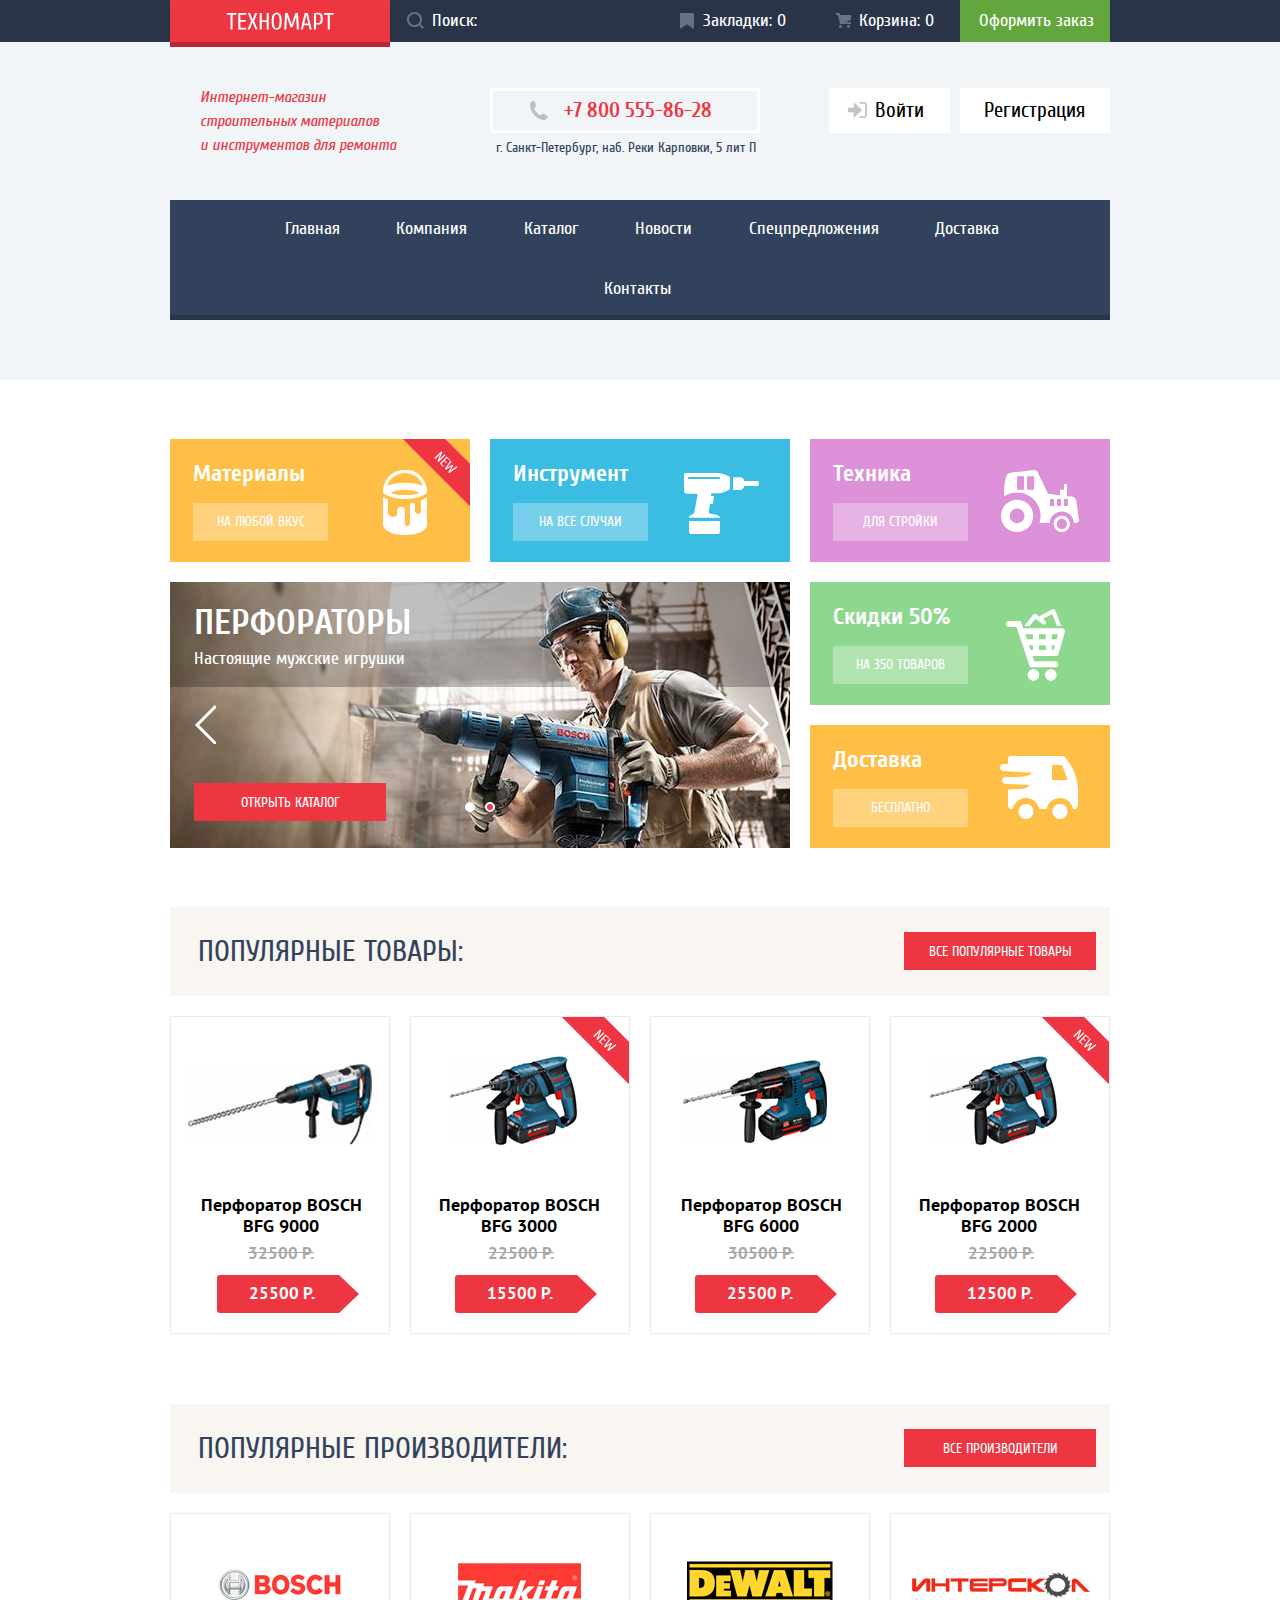
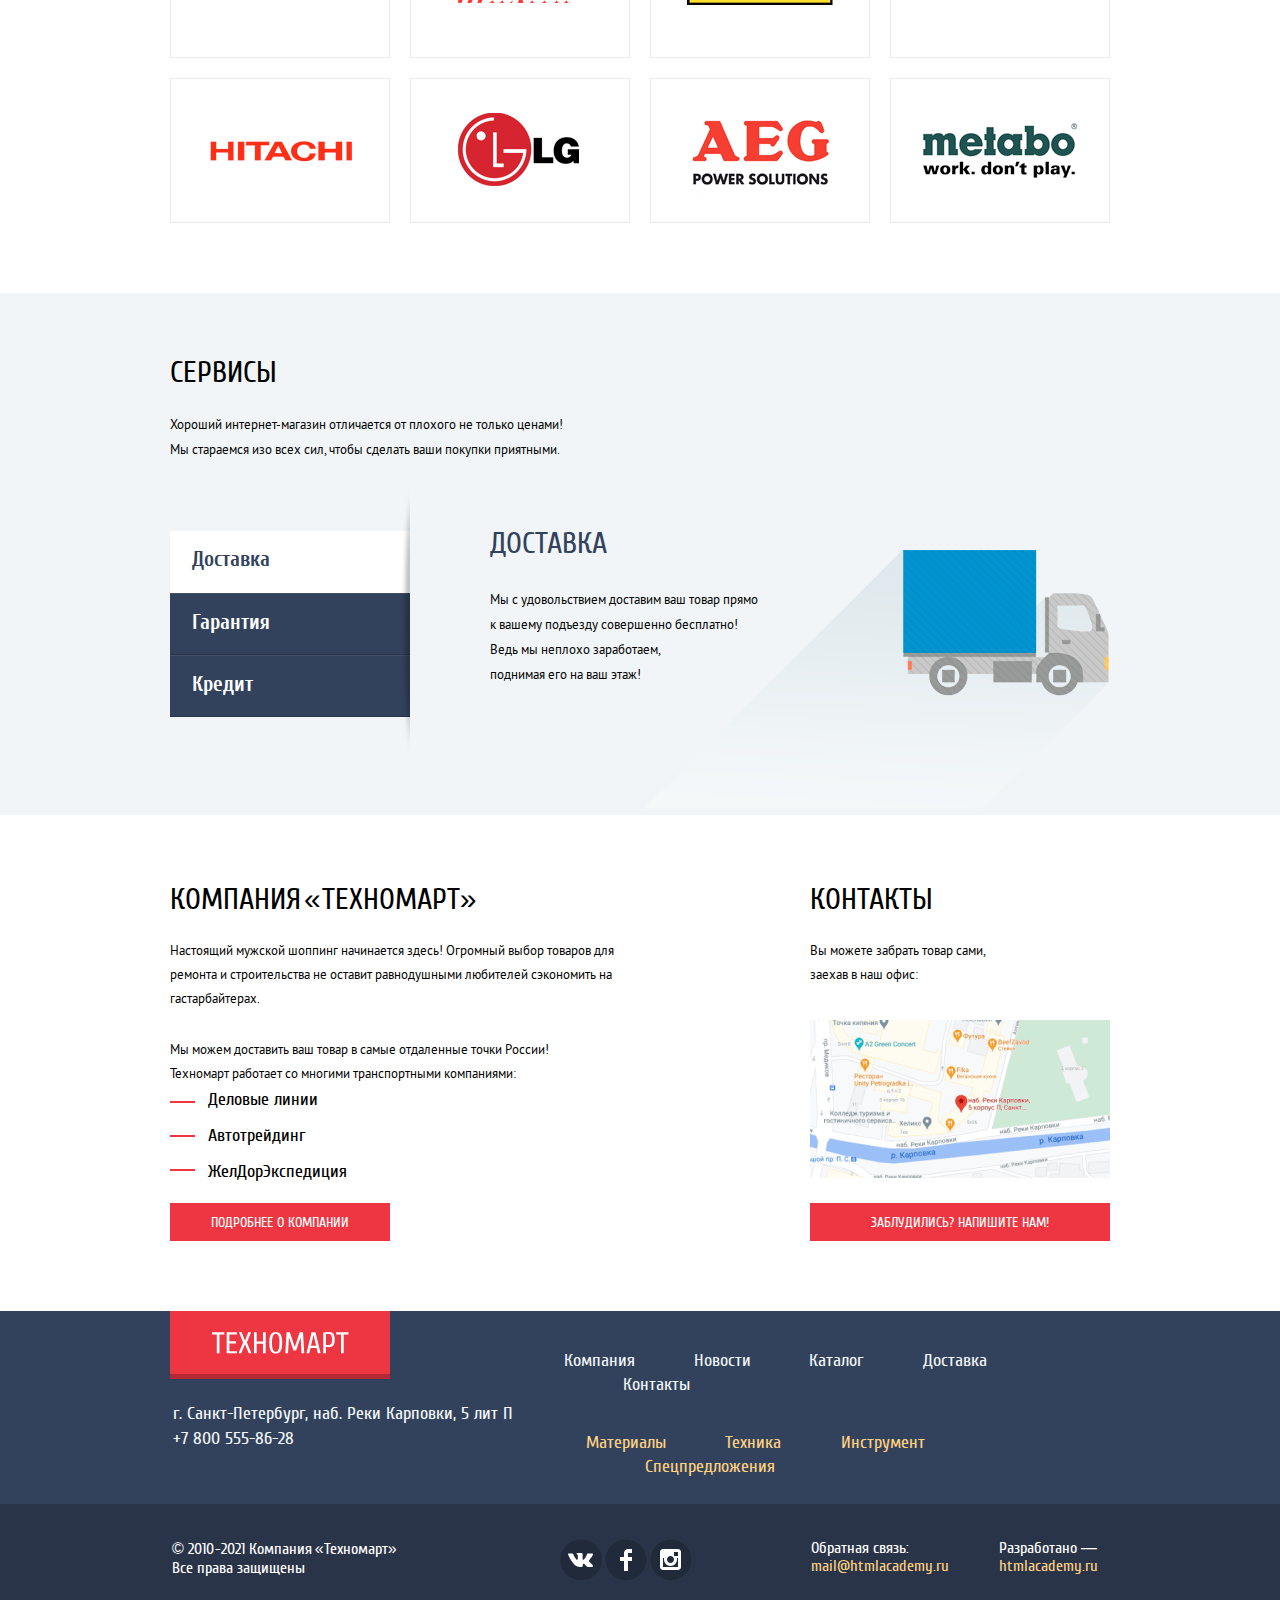
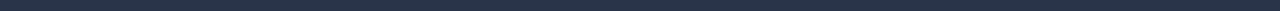
==== commit 72596bb5: "переименование" ====
--- a/index.html
+++ b/index.html
@@ -492,8 +492,8 @@
   </section>
   <script src="js/contact.min.js"></script>
   <script src="js/map.min.js"></script>
-  <script src="js/sliderpromo.min.js"></script>
-  <script src="js/sliderservices.min.js"></script>
+  <script src="js/promo.min.js"></script>
+  <script src="js/services.min.js"></script>
 </body>
 
 </html>
--- a/css/style.min.css
+++ b/css/style.min.css
@@ -1 +1 @@
-@-webkit-keyframes bounce{0%{transform:translateY(-2000px)}70%{transform:translateY(30px)}90%{transform:translateY(-10px)}to{transform:translateY(0)}}@keyframes bounce{0%{transform:translateY(-2000px)}70%{transform:translateY(30px)}90%{transform:translateY(-10px)}to{transform:translateY(0)}}@-webkit-keyframes shake{0%,to{transform:translateX(0)}10%,30%,50%,70%,90%{transform:translateX(-10px)}20%,40%,60%,80%{transform:translateX(10px)}}@keyframes shake{0%,to{transform:translateX(0)}10%,30%,50%,70%,90%{transform:translateX(-10px)}20%,40%,60%,80%{transform:translateX(10px)}}@font-face{font-family:"Cuprum";src:url(../fonts/cuprum.woff2) format("woff2"),url(../fonts/cuprum.woff) format("woff");font-weight:400;font-style:normal}@font-face{font-family:"Cuprum";src:url(../fonts/cuprumbold.woff2) format("woff2"),url(../fonts/cuprumbold.woff) format("woff");font-weight:700;font-style:normal}@font-face{font-family:"Cuprum";src:url(../fonts/cuprumitalic.woff2) format("woff2"),url(../fonts/cuprumitalic.woff) format("woff");font-weight:400;font-style:italic}@font-face{font-family:"Cuprum";src:url(../fonts/cuprumbolditalic.woff2) format("woff2"),url(../fonts/cuprumbolditalic.woff) format("woff");font-weight:700;font-style:italic}@font-face{font-family:"PT Sans";src:url(../fonts/ptsans.woff2) format("woff2"),url(../fonts/ptsans.woff) format("woff");font-weight:400;font-style:normal}@font-face{font-family:"PT Sans";src:url(../fonts/ptsansbold.woff2) format("woff2"),url(../fonts/ptsansbold.woff) format("woff");font-weight:700;font-style:normal}:root{--basic-red:#EE3643;--basic-light-grey:#F1F5F7;--basic-grey:#F9F5F0;--basic-dark-blue:#293449;--basic-blue:#32425C;--services-list-shadow-top:#405069;--basic-green:#63A63E;--basic-success-green:#5FBB2D;--basic-focus-green:#518534;--special-green:#367315;--basic-white:#ffffff;--basic-black:#000000;--special-black:#161D29;--special-yellow:#FFBF47;--special-sky-blue:#3BBCE3;--special-lilaс:#DC91D8;--special-light-green:#8ED78F;--special-grey:#A9A9A9;--basic-yellow:#FFD180;--special-light-grey:#F4F4F4;--special-dark-grey:#A9A9A9;--special-light-dark-grey:#C5C5C5;--special-white-bg:rgba(0, 0, 0, 0.0001);--special-dark-blue-focus:#1D2739;--promo-white-opacity30:rgba(255, 255, 255, 0.3);--promo-grey-opacity30-hover:rgb(197, 197, 197, 0.3);--promo-grey-opacity30-focus:rgb(169, 169, 169, 0.3);--slider-button-red-hover:#CA2C37;--slider-button-red-focus:#BA2732;--border-grey:#EAEAEA;--basic-black-opacity15:rgba(0, 0, 0, 0.15);--near-white:#F3F7F9;--shadow-popup:rgba(41, 52, 73, 0.75);--popup-bg:#F1F1F1;--filters-bg:#F7F3EC;--border-button:#E5E5E5;--toggle-grey:#ababab;--filters-hover:#B5B5B5;--filters-disabled:#E9E9E9;--filters-disabled-text:#999999}.page{height:100%}.link,.page,.page-body{margin:0;padding:0}.page-body{min-width:960px;min-height:100%;display:grid;grid-template-rows:-webkit-min-content 1fr -webkit-min-content;grid-template-rows:min-content 1fr min-content;align-content:start;font-family:"Cuprum","Arial",sans-serif;font-weight:400;font-style:normal;font-size:18px;line-height:24px}.link{color:inherit;text-decoration:none}.image{max-width:100%;height:auto}.list{margin:0;padding:0;list-style:none}.center{width:940px;margin:0 auto;padding:0 10px}.visually-hidden{position:absolute;width:1px;height:1px;margin:-1px;padding:0;border:0;white-space:nowrap;-webkit-clip-path:inset(100%);clip-path:inset(100%);clip:rect(0 0 0 0);overflow:hidden}.main-header{margin:0;padding:0 0 60px;box-sizing:border-box;color:var(--basic-white);background-color:var(--basic-light-grey)}.main-header-top{width:100%;margin-top:0;padding-top:0;background-color:var(--basic-dark-blue)}.customs-menu,.main-header-top-wrapper{min-height:42px;padding-top:0;padding-bottom:0;display:flex;flex-direction:row;align-items:center}.main-header-top-wrapper{position:relative;margin-top:0}.customs-menu{width:450px;flex-wrap:wrap}.customs-menu_item{width:150px}.main-header-center{padding:42.5px 0 40px;box-sizing:border-box;display:grid;grid-template-columns:1fr 1fr 1fr;grid-column-gap:20px;align-content:start}.main-navigation{padding:0;box-sizing:border-box;background-color:var(--basic-blue)}.main-header_logo{position:absolute;top:0;left:10px;width:220px;height:47px;display:block;background-color:var(--basic-red);background-image:url(../img/logo-header-error.svg);background-repeat:no-repeat}.img-logo{display:block;font-size:0;line-height:0}.main-header_logo:focus .img-logo{display:none}.icon-bookmark,.icon-cart,.icon-search{opacity:30%}.search-form{position:relative;width:270px;min-height:42px;margin-left:220px;margin-bottom:auto;color:var(--basic-white)}.search-form_input{width:270px;min-height:42px;padding-left:42px;box-sizing:border-box;border:0;font-size:18px;background-color:inherit;outline:0}.search-form_input::-webkit-input-placeholder{font-size:18px;color:var(--basic-white)}.search-form_input::-moz-placeholder{font-size:18px;color:var(--basic-white)}.search-form_input::placeholder{font-size:18px;color:var(--basic-white)}.search-form:hover .icon-search{opacity:100%}.search-form:focus .icon-search{opacity:0%}.search-form_button{position:absolute;left:17px;top:12px;width:17px;height:17px;border:0;background-image:url(../img/icons/icon-search.svg);background-repeat:no-repeat;opacity:30%;background-color:inherit;outline:0}.search-form:hover .search-form_button{opacity:100%}.search-form_input::-webkit-search-cancel-button,.search-form_input::-webkit-search-decoration,.search-form_input::-webkit-search-results-button,.search-form_input::-webkit-search-results-decoration{display:none}.search-form_input:focus{color:var(--basic-black);background-color:var(--basic-white)}.search-form_input:focus+.search-form_button{background-image:url(../img/icons/icon-search-red.svg);opacity:100%}.favorite-link{width:150px;min-height:42px;padding-left:20px;padding-right:10px;box-sizing:border-box;display:flex;align-items:center}.icon-bookmark{margin:0 9px 0 0;padding:0;display:block}.basket-link .for-focus,.favorite-link .for-focus{margin:0;padding:0}.basket-link{width:150px;min-height:42px;padding-left:26px;padding-right:10px;box-sizing:border-box;display:flex;align-items:center}.icon-cart{margin:-1px 8px 0 0;padding:0;display:block}.basket-link:hover .icon-cart,.favorite-link:hover .icon-bookmark{opacity:100%}.basket-link:focus,.favorite-link:focus{background-color:var(--special-black)}.basket-link:focus .icon-cart,.favorite-link:focus .icon-bookmark{opacity:30%}.basket-link:focus .for-focus,.favorite-link:focus .for-focus,.order-link:focus .for-focus{opacity:50%}.order-link:hover{background-color:var(--basic-success-green)}.order-link:focus{background-color:var(--basic-green)}.order-link{width:150px;min-height:42px;padding:9px 16px 9px 19px;display:block;box-sizing:border-box;background-color:var(--basic-green)}.main-title{margin:0;padding:0 0 0 30px;font-weight:400;font-style:italic;font-size:16px;line-height:24px;color:var(--basic-red)}.location-box{margin:0;padding:0}.location-box_phone{padding:0}.location-box_address{margin:0;padding:0}.location-box{padding-top:3.5px}.location-box_phone{width:270px;min-height:45px;margin:0 0 3px;padding-top:4px;padding-right:10px;padding-left:71px;display:block;border:3px solid var(--basic-white);box-sizing:border-box;font-weight:700;font-size:21px;line-height:30px;color:var(--basic-red);background-image:url(../img/icons/icon-phone.svg);background-repeat:no-repeat;background-position:top 10px left 36px}.location-box_address{padding-left:6px;font-size:14px;line-height:24px;color:var(--basic-blue)}.authorization-menu{padding-top:3.5px;display:flex;flex-wrap:wrap;justify-content:flex-end;align-items:flex-start}.login-link,.registration-link{font-size:21px;line-height:21px;color:var(--basic-black);background-color:var(--basic-white);width:121px;min-height:45px;padding:12px 10px 12px 45px;box-sizing:border-box;display:block;overflow-wrap:break-word}.registration-link{width:150px;margin-left:10px;padding:12px 24px}.login-link:hover,.registration-link:hover{color:var(--basic-red)}.login-link:focus,.registration-link:focus{color:var(--special-light-dark-grey)}.login-link,.login-link:hover{background-repeat:no-repeat;background-position:19px 14px;background-size:20px}.login-link{padding-left:46px;background-image:url(../img/icons/icon-login.svg)}.login-link:hover{background-image:url(../img/icons/icon-login-hover.svg)}.login-link:focus{background-image:url(../img/icons/icon-login.svg);background-repeat:no-repeat;background-position:19px 14px;background-size:20px}.site-navigation{width:940px;min-height:60px;margin:0;padding:0 20px;box-sizing:border-box;display:flex;flex-wrap:wrap;justify-content:center;list-style:none;box-shadow:inset 0 -5px 0 var(--basic-dark-blue)}.site-navigation_item_link{min-height:60px;padding:17px 25px 19px 32px;box-sizing:border-box;display:block}.site-navigation_item_link_main{padding-left:32px;padding-right:31px}.site-navigation_item_link_company{padding-left:25px;padding-right:26px}.site-navigation_item_link_catalog{padding-left:31px;padding-right:28px}.site-navigation_item_link_news{padding-left:28px;padding-right:29px}.site-navigation_item_link_special{padding-left:28px;padding-right:27px}.site-navigation_item_link_delivery{padding-left:29px;padding-right:29px}.site-navigation_item_link_contacts{padding-left:27px;padding-right:32px}.site-navigation_item_link:hover{background-color:var(--basic-dark-blue)}.site-navigation_item_link:focus{background-color:var(--special-dark-blue-focus);box-shadow:inset 0 -5px 0 var(--basic-dark-blue)}.site-navigation_item_link:focus .for-focus{color:var(--basic-white);opacity:50%}.container-main-bg-light{width:100%;margin:0;padding:0;background-color:var(--basic-white)}.container-main-bg-grey{width:100%;background-color:var(--basic-light-grey)}.promo-box-container{padding-top:59px;padding-bottom:59px;box-sizing:border-box;display:grid;grid-template-columns:1fr 1fr 1fr;grid-template-rows:auto auto auto;grid-gap:20px;align-content:start}.promo-slider{grid-column-start:1;grid-column-end:3;grid-row-start:2;grid-row-end:4}.promo-box{width:300px;min-height:123px;padding-top:20px;padding-left:23px;box-sizing:border-box;color:var(--basic-white)}.promo-box_link,.promo-box_title{overflow-wrap:break-word;font-style:normal}.promo-box_title{margin:0 125px 14px 0;padding:0;font-weight:700;font-size:24px;line-height:30px}.promo-box_link{width:135px;min-height:38px;margin-bottom:21px;padding:10px;box-sizing:border-box;display:block;text-align:center;font-weight:400;font-size:14px;line-height:18px;text-transform:uppercase;background-color:var(--promo-white-opacity30)}.promo-box--materials{background-color:var(--special-yellow);background-image:url(../img/icons/catalog_new.svg),url(../img/icons/icons-promo/icon-1-paint.svg);background-repeat:no-repeat;background-position:right top,right 43px top 31px}.promo-box--machinery,.promo-box--tools{background-color:var(--special-sky-blue);background-image:url(../img/icons/icons-promo/icon-2-drill.svg);background-repeat:no-repeat;background-position:right 31px top 34px}.promo-box--machinery{background-color:var(--special-lilaс);background-image:url(../img/icons/icons-promo/icon-3-tractor.svg);background-position:right 31px top 31px}.promo-box--delivery,.promo-box--discount{background-color:var(--special-light-green);background-image:url(../img/icons/icons-promo/icon-4-basket.svg);background-repeat:no-repeat;background-position:right 45px top 26px}.promo-box--delivery{background-color:var(--special-yellow);background-image:url(../img/icons/icons-promo/icon-5-truck.svg);background-position:right 32px top 31px}.promo-box_link:hover{background-color:var(--promo-grey-opacity30-hover)}.promo-box_link:focus{background-color:var(--promo-grey-opacity30-focus)}.promo-slider,.promo-slider_item{position:relative;color:var(--basic-white)}.promo-slider_item{width:620px;padding:0;margin:0;font-size:0;line-height:0;display:none}.promo-slider_item_current{display:block}.promo-slider_text{position:absolute;top:23px;left:24px;padding:0;margin:0;width:500px;display:block}.promo-slider_title{padding:0;margin:0 0 6px;font-weight:700;font-size:36px;line-height:36px;text-transform:uppercase}.promo-slider_description{margin:0;padding:0;font-weight:400;font-size:18px;line-height:24px}.promo-slider_button-back,.promo-slider_button-next{position:absolute;bottom:104px;z-index:2;width:22px;height:40px;border:0;display:block;background-color:transparent;background-repeat:no-repeat;outline:0;cursor:pointer}.promo-slider_button-back{left:24px;background-image:url(../img/icons/icon-left.svg)}.promo-slider_button-next{right:20px;background-image:url(../img/icons/icon-right.svg)}.slider-controls{position:absolute;left:295px;bottom:36px;z-index:3;width:200px;margin:0;padding:0;display:flex;flex-wrap:wrap}.slider-controls button{width:6px;height:6px;margin:0 10px 0 0;padding:0;box-sizing:content-box;border:2px solid var(--basic-white);border-radius:50%;background-color:var(--basic-white);cursor:pointer;outline:0}.promo-slider_link-catalog,.slider-controls .current{background-color:var(--basic-red)}.promo-slider_link-catalog{position:absolute;left:24px;bottom:27px;z-index:2;margin:0;padding:11px 10px 9px;width:192px;min-height:38px;box-sizing:border-box;overflow-wrap:break-word;display:block;font-weight:400;font-size:14px;line-height:18px;text-align:center;text-transform:uppercase}.promo-slider_link-catalog:hover{background-color:var(--slider-button-red-hover)}.promo-slider_link-catalog:focus{background-color:var(--slider-button-red-focus)}.best-articles_list{width:940px;padding:20px 0 70px;box-sizing:border-box;display:grid;grid-template-columns:1fr 1fr 1fr 1fr;grid-gap:20px;align-content:start}.section-header{width:940px;min-height:89px;padding-left:28px;padding-right:14px;box-sizing:border-box;display:flex;justify-content:space-between;align-items:flex-start;background-color:var(--basic-grey)}.all-partners_link,.best-articles_link,.best-articles_title,.best-partners_title{margin:30px 0 20px;padding:0;font-weight:400;font-size:30px;line-height:30px;text-transform:uppercase;color:var(--basic-blue)}.all-partners_link,.best-articles_link{width:192px;min-height:38px;margin:25px 0 20px;padding:11px 10px 9px;box-sizing:border-box;display:block;font-size:14px;line-height:18px;text-align:center;color:var(--basic-white);background-color:var(--basic-red)}.all-partners_link:hover,.best-articles_link:hover{background-color:var(--slider-button-red-hover)}.all-partners_link:focus,.best-articles_link:focus{background-color:var(--slider-button-red-focus)}.articles_item{min-height:318px;padding:0;border:1px solid var(--border-grey);font-size:0;line-height:0}.articles_item:hover{box-shadow:0 4px 20px var(--basic-black-opacity15)}.article_link,.articles_item{position:relative;width:220px;margin:0;box-sizing:border-box}.article-figure_image,.article_link,.label-new{padding:0;display:block;font-size:0;line-height:0}.article-figure_image{-o-object-fit:contain;object-fit:contain;margin:0 auto}.label-new{position:absolute;top:0;right:2px;z-index:2;margin:0 0 0 auto}.label-new-none{display:none}.article-figure_image_wrapper{position:absolute;top:0;left:17px;width:186px;height:164px;margin-right:auto;margin-left:auto;padding-top:5px}.product-title-box{position:relative;min-height:220px;margin-bottom:7px}.article-figure_name{position:relative;width:220px;margin:0;padding:177px 0 0;font-family:"PT Sans","Arial",sans-serif;font-weight:700;font-size:18px;line-height:21px;color:var(--basic-black);text-align:center}.article-figure_name_padding2{width:216px}.new-price,.old-price{font-family:"PT Sans","Arial",sans-serif;font-weight:700;font-size:17px;line-height:18px;text-align:center;text-transform:uppercase}.old-price{min-height:18px;margin:0;padding:0;color:var(--special-dark-grey);text-decoration:line-through}.new-price{position:relative;left:50%;width:121.8px;min-height:38px;margin-left:-64px;margin-top:13px;margin-bottom:10px;padding:9px 2px 11px 10px;box-sizing:border-box;display:block;color:var(--basic-white);background-color:var(--basic-red);border-radius:3px 0 0 3px}.new-price-padding2{margin-left:-66px}.new-price::after{content:"";position:absolute;top:0;left:121.8px;width:0;height:0;border:solid 19px transparent;border-left:solid 20.2px var(--basic-red);display:block}.article-figure_image_BFG9000{margin-right:2px;padding:0;box-sizing:border-box}.article-figure_image_BFG3000{margin-left:22px;margin-top:23px;box-sizing:border-box}.article-figure_image_BFG6000{margin-left:15px;margin-top:16px;box-sizing:border-box}.article-figure_image_BFG2000{margin-left:22px;margin-top:23px;box-sizing:border-box}.article_button-buy,.article_button-favorite{position:absolute;width:0;height:0;border:0;visibility:hidden;outline:0;cursor:pointer;left:41px;font-family:"Cuprum","Arial",sans-serif;font-weight:400;font-size:14px;line-height:18px;text-transform:uppercase;border-radius:2px}.article_button-buy{top:38px;padding-left:54px;padding-right:54px;color:var(--basic-white);background-color:var(--basic-green);background-image:url(../img/icons/icon-cart-15-15.svg);background-repeat:no-repeat;background-position:left 30px top 10px;box-shadow:inset 0 -3px 0 var(--special-green)}.article_button-favorite{top:86px;border:3px solid var(--basic-green);color:var(--basic-blue);background-color:var(--basic-white)}.articles_item:hover .article-figure_image{visibility:hidden}.articles_item:hover .article_button-buy{width:135px;min-height:35px;visibility:visible}.articles_item:hover .article_button-favorite{width:135px;min-height:38px;box-sizing:border-box;visibility:visible}.article_button-buy:hover{width:135px;min-height:35px;background-color:var(--basic-success-green)}.article_button-buy:focus{width:135px;min-height:35px;background-color:var(--basic-focus-green)}.article_button-favorite:hover{width:135px;min-height:38px;box-sizing:border-box;border:3px solid var(--basic-blue)}.article_button-favorite:focus{width:135px;min-height:38px;box-sizing:border-box;opacity:50%}.best-partners_list{padding-top:20px;padding-bottom:70px;box-sizing:border-box;display:grid;grid-template-columns:1fr 1fr 1fr 1fr;grid-column-gap:20px;grid-row-gap:20px;align-content:start}.partners_item_link{display:block;font-size:0;line-height:0}.partners_item_logo{-o-object-fit:contain;object-fit:contain}.partners_item_link:hover .partners_item_logo{box-shadow:0 4px 20px var(--basic-black-opacity15)}.partners_item_link:focus .partners_item_logo{opacity:50%}.services{width:940px;min-height:522px;margin:0;padding-top:65px;box-sizing:border-box;background-color:var(--basic-light-grey)}.services_text,.services_title{padding:0;font-weight:400;color:var(--basic-black)}.services_title{margin:0 0 24px;font-family:"Cuprum","Arial",sans-serif;font-size:30px;line-height:30px;text-transform:uppercase}.services_text{margin:0;font-family:"PT Sans","Arial",sans-serif;font-size:13px;line-height:25px}.services-main-box{position:relative;min-height:333px;margin-top:20px}.services_list{padding-top:49px}.services_list_item{margin:0;padding:0}.services_item_link{width:240px;min-height:62px;margin:0 80px 0 0;padding-top:12.5px;padding-bottom:16.5px;padding-left:22px;box-sizing:border-box;border-top:solid 1px var(--services-list-shadow-top);border-bottom:solid 1px var(--basic-dark-blue);overflow-wrap:break-word;display:block;font-family:"Cuprum","Arial",sans-serif;font-weight:700;font-size:21px;line-height:30px;color:var(--basic-white);background-color:var(--basic-blue)}.services_item_link:hover{color:var(--basic-white);background-color:var(--basic-dark-blue)}.services_item_link_current,.services_item_link_current:hover{border:0;color:var(--basic-blue);background-color:var(--basic-white);cursor:default}.services_box{position:absolute;top:0;left:230px;width:720px;min-height:327px;box-sizing:border-box}.services_box--credit,.services_box--delivery,.services_box--guarantee{box-sizing:border-box;display:none;background-image:url(../img/services-slider-tabs/services-shadow.png),url(../img/services-slider-tabs/delivery.png);background-repeat:no-repeat,no-repeat;background-position:left top,right 11px top 68px}.services_box--credit,.services_box--guarantee{background-image:url(../img/services-slider-tabs/services-shadow.png),url(../img/services-slider-tabs/guarantee.png);background-position:left top,right 2px top 45px}.services_box--credit{background-image:url(../img/services-slider-tabs/services-shadow.png),url(../img/services-slider-tabs/credit.png);background-position:left top,right top 46px}.services_box_current{display:block}.services_box_title{margin:0 220px 28px 90px;padding:47px 0 0;overflow-wrap:break-word;font-family:"Cuprum","Arial",sans-serif;font-weight:400;font-size:30px;line-height:30px;text-transform:uppercase;color:var(--basic-blue)}.services_box_title--guarantee{margin-bottom:24px}.services_box_text{margin:0 220px 0 90px;padding:0;overflow-wrap:break-word;font-family:"PT Sans","Arial",sans-serif;font-weight:400;font-size:13px;line-height:25px;color:var(--basic-black)}.services_box_text--guarantee{line-height:24px}.line-height-26{line-height:26px}.services_box--guarantee-button{width:195px;min-height:38px;margin:24.5px 0 0 90px;padding:10px;box-sizing:border-box;display:block;text-align:center;font-family:"Cuprum","Arial",sans-serif;font-weight:400;font-size:14px;line-height:18px;text-transform:uppercase;color:var(--basic-white);background-color:var(--basic-red);border-radius:3px}.services_box--guarantee-button_padding{padding-left:2px}.services_box--guarantee-button:hover{background-color:var(--slider-button-red-hover)}.services_box--guarantee-button:focus{background-color:var(--slider-button-red-focus)}.container-main-third{padding:70px 0;box-sizing:border-box;display:grid;grid-template-columns:2fr 1fr;grid-column-gap:40px;align-content:start}.about_title,.contacts_title{margin:0 0 24px;padding:0;font-family:"Cuprum","Arial",sans-serif;font-weight:400;font-size:30px;line-height:30px;text-transform:uppercase;color:var(--basic-black)}.about_title_laquo{padding-left:3px;padding-right:1px;letter-spacing:0}.about_text{margin:0}.about_text,.contacts_text{padding:0;font-family:"PT Sans","Arial",sans-serif;font-weight:400;font-size:13px;line-height:24px;color:var(--basic-black)}.about-text-top{margin-bottom:27px}.contacts_text{margin:0 0 33px}.shipping-company-list{margin-top:2px}.shipping-company-list_item{position:relative;margin-bottom:12px;padding-left:38px;font-family:"Cuprum","Arial",sans-serif;font-style:normal;font-weight:400;font-size:18px;line-height:24px;color:var(--basic-black)}.shipping-company-list_item::before{content:"";position:absolute;top:13px;left:0;width:25px;height:2px;background-color:var(--basic-red)}.shipping-company-list_item_2::before{top:11.25px}.shipping-company-list_item_3::before{top:9.25px}.about_link,.contact-form-link{overflow-wrap:break-word;font-weight:400;font-size:14px;line-height:18px;text-transform:uppercase;color:var(--basic-white);background-color:var(--basic-red)}.contact-form-link{margin:0}.about_link{width:220px;margin:19px 0 0}.about_link,.contact-form-link{min-height:38px;padding:11px 10px 9px;box-sizing:border-box;display:block;text-align:center}.about_link:hover,.contact-form-link:hover{background-color:var(--slider-button-red-hover)}.about_link:focus,.contact-form-link:focus{background-color:var(--slider-button-red-focus)}.map-link{line-height:0;margin-bottom:25px;font-size:0}.map-link,.map-little-image{display:block}.container-main-footer-bg-blue{width:100%;background-color:var(--basic-blue)}.container-main-footer-bg-dark{width:100%;background-color:var(--basic-dark-blue)}.main-footer_first-container{width:940px;min-height:193px;display:flex;align-items:flex-start;justify-content:space-between;flex-wrap:wrap;font-weight:400;font-size:18px;line-height:24px;background-color:var(--basic-blue)}.footer_contacts{width:394px;margin-bottom:25px;color:var(--near-white);line-height:25px}.main-footer_logo{margin-bottom:22px;display:block}.footer-adress-phone-box{margin-left:3px}.footer-img-logo{display:block}.footer-phone{margin:0;padding:0;display:block}.footer-navigation_list{width:546px;margin-left:auto;margin-top:38px;margin-bottom:34px;display:flex;align-items:flex-start;justify-content:flex-start;flex-wrap:wrap;color:var(--basic-light-grey)}.footer-navigation_list_item:not(:first-child),.footer-promo-list_item:not(:first-child){margin-left:58.5px}.footer-promo-list{width:524px;margin-left:auto;margin-bottom:25px;display:flex;align-items:flex-start;justify-content:flex-start;flex-wrap:wrap;color:var(--basic-yellow)}.footer-promo-list_item:nth-child(3){margin-left:60.5px}.main-footer_second-container{width:940px;min-height:107px;display:flex;align-items:flex-start;justify-content:flex-start;flex-wrap:wrap;font-weight:400;font-size:16px;line-height:18px;color:var(--basic-white);background-color:var(--basic-dark-blue)}.footer-copyright-box{margin:36px 137px 10px 2px;padding:0}.footer-copyright{width:250px;margin:0;padding:0;display:block;line-height:19px}.copyright-padding-span{padding-left:1px;padding-right:3px}.developed-by_link,.footer-feedback_link{margin-bottom:10px;overflow-wrap:break-word;display:block;color:var(--basic-yellow)}.footer-navigation_link:hover,.footer-promo-list_link:hover{text-decoration:underline}.footer-navigation_link:focus,.footer-promo-list_link:focus{opacity:50%;text-decoration:none}.developed-by_link:hover,.footer-feedback_link:hover{text-decoration:underline}.developed-by_link:focus,.footer-feedback_link:focus{color:var(--basic-red);text-decoration:none}.footer-address{margin:0;padding:0}.developed-by,.footer-feedback{padding:0}.socials_list{width:134px;min-height:44px;margin-right:118px;margin-top:34px;display:flex;flex-direction:row;align-items:flex-start;justify-content:space-between;flex-wrap:wrap}.logo-vk{width:44px;height:44px;display:inline-block;vertical-align:middle;background-image:url(../img/icons/socials/vkontakte.svg);background-repeat:no-repeat;background-position:center center}.logo-vk:focus,.logo-vk:hover{width:44px;height:44px;background-image:url(../img/icons/socials/icon-vk-red.svg);background-repeat:no-repeat;background-position:center center}.logo-fb{width:44px;height:44px;display:inline-block;vertical-align:middle;background-image:url(../img/icons/socials/facebook.svg);background-repeat:no-repeat;background-position:center center}.logo-fb:focus,.logo-fb:hover{width:44px;height:44px;background-image:url(../img/icons/socials/icon-fb-red.svg);background-repeat:no-repeat;background-position:center center}.logo-insta{width:44px;height:44px;display:inline-block;vertical-align:middle;background-image:url(../img/icons/socials/instagram.svg);background-repeat:no-repeat;background-position:center center}.logo-insta:focus,.logo-insta:hover{width:44px;height:44px;background-image:url(../img/icons/socials/icon-insta-red.svg);background-repeat:no-repeat;background-position:center center}.footer-feedback{width:145px;margin:35px 43px 0 0;display:block}.developed-by{width:100px;margin:35px 0 0;display:block}.contact-form-container{position:fixed;top:0;right:0;left:0;bottom:0;z-index:10;width:620px;height:430px;margin:auto;box-sizing:border-box;display:none;border-top:solid 7px var(--basic-red);box-shadow:0 20px 40px 0 var(--shadow-popup);background-color:var(--basic-white)}.contact-show{display:block;-webkit-animation:bounce .6s;animation:bounce .6s}.modal-error{-webkit-animation:shake .6s;animation:shake .6s}.button-close{position:absolute;top:14px;right:11px;width:20.97px;height:20.97px;border:0;display:inline-block;vertical-align:middle;background-color:inherit;background-image:url(../img/icons/icon-close.svg);background-repeat:no-repeat;outline:0;cursor:pointer}.contact-form,.contact-form-box-top{box-sizing:border-box;display:flex;justify-content:space-between}.contact-form{height:423px;padding-top:40px;flex-direction:column;font-family:"Cuprum","Arial",sans-serif;font-style:normal;font-weight:400;font-size:18px;line-height:24px}.contact-form-box-top{width:620px;height:289px;padding-left:80px;padding-right:80px;flex-wrap:wrap;align-content:flex-start}.contact-form_item{margin:0 0 14px;padding:0}.contact-form_input{width:196px;height:34px;margin:0;padding:0 10px;display:block;border:2px solid var(--special-light-dark-grey);font-family:"PT Sans","Arial",sans-serif;font-weight:400;font-size:13px;line-height:24px;color:var(--basic-black);background-color:inherit;outline:0}.contact-form_input:focus{border-color:var(--special-green)}.contact-form_input:invalid{color:var(--basic-red)}.contact-form_input::-webkit-input-placeholder{width:220px;border:0;font-family:"PT Sans","Arial",sans-serif;font-weight:400;font-size:13px;color:var(--special-dark-grey);outline:0}.contact-form_input::-moz-placeholder{width:220px;border:0;font-family:"PT Sans","Arial",sans-serif;font-weight:400;font-size:13px;color:var(--special-dark-grey);outline:0}.contact-form_input::placeholder{width:220px;border:0;font-family:"PT Sans","Arial",sans-serif;font-weight:400;font-size:13px;color:var(--special-dark-grey);outline:0}.contact-form_input_textarea{width:460px;height:114px;padding-top:4px;resize:none;box-sizing:border-box}.contact-form_input_textarea::-webkit-input-placeholder{padding-top:1px}.contact-form_input_textarea::-moz-placeholder{padding-top:1px}.contact-form_input_textarea::placeholder{padding-top:1px}.contact-form_label{margin-bottom:10px;padding-left:1px;box-sizing:border-box;display:block}.button-submit-bg{width:620px;min-height:112px;padding-left:80px;padding-right:80px;padding-top:37px;box-sizing:border-box;background-color:var(--special-light-grey)}.button-submit{width:460px;height:38px;margin:0;padding:0;border:0;display:block;font-weight:400;font-size:14px;line-height:18px;text-transform:uppercase;color:var(--basic-white);background-color:var(--basic-red);outline:0;cursor:pointer}.button-submit:hover{background-color:var(--slider-button-red-hover)}.basket-link_for-counter:focus,.button-submit:focus{background-color:var(--slider-button-red-focus)}.modal-map{position:fixed;top:0;right:0;left:0;bottom:0;z-index:10;width:940px;height:447px;margin:auto;box-sizing:border-box;border-top:solid 7px var(--basic-red);display:none;background-color:var(--basic-white);background-image:url(../img/map-popup.png);background-repeat:no-repeat;background-position:bottom -77px left 47%;box-shadow:0 20px 40px 0 var(--shadow-popup)}.map-show{display:block}.modal-map-iframe{border:0}.button-close-map{position:absolute;top:10px;right:9px;background-color:transparent}.basket-link-catalog{padding-left:24px}.basket-link_for-counter{background-color:var(--basic-red)}.user-menu{width:300px;padding-top:3.5px;padding-left:1px;box-sizing:border-box;display:flex;flex-wrap:wrap;justify-content:center;align-items:flex-start;align-content:flex-start}.user-menu_item_link{margin-top:7px;margin-left:16px;margin-right:16px;padding:0;box-sizing:border-box}.user-menu_item_name{width:299px;min-height:45px;margin:0;box-sizing:border-box;overflow-wrap:break-word;display:flex;flex-wrap:wrap;justify-content:space-between;align-items:center;align-content:center;background-color:var(--basic-white)}.user-link,.user-link:hover{background-repeat:no-repeat;background-position:left 15px center;background-size:20px}.user-link{width:262px;padding:12px 10px 12px 46px;box-sizing:border-box;display:block;font-family:"Cuprum","Arial",sans-serif;font-weight:400;font-size:21px;line-height:21px;text-align:center;color:var(--basic-black);background-color:var(--basic-white);background-image:url(../img/icons/icon-user.svg)}.user-link:hover{background-image:url(../img/icons/icon-user-blue.svg)}.user-link:focus{background-image:url(../img/icons/icon-user.svg);background-repeat:no-repeat;background-position:left 15px center;background-size:20px}.logout-link,.logout-link:hover{width:20px;height:17px;padding:14px 17px 14px 0;display:block;font-size:0;line-height:0;background-image:url(../img/icons/icon-logout.svg);background-repeat:no-repeat;background-position:left 0 center}.logout-link:hover{background-image:url(../img/icons/icon-logout-blue.svg)}.logout-link:focus{width:20px;height:17px;padding:14px 17px 14px 0;display:block;font-size:0;line-height:0;background-image:url(../img/icons/icon-logout.svg);background-repeat:no-repeat;background-position:left 0 center}.account-link,.orders-link{margin-top:0;display:block;font-family:"Cuprum","Arial",sans-serif;font-weight:400;font-size:16px;line-height:18px;color:var(--basic-blue)}.orders-link{position:relative;max-width:80px;overflow-wrap:break-word}.account-link{max-width:105px;overflow-wrap:break-word}.orders-link::after{content:"";position:absolute;top:7px;left:89px;width:4px;height:4px;display:block;background-color:var(--basic-blue);border-radius:50%}.account-link:hover,.orders-link:hover{color:var(--basic-red)}.account-link:focus,.orders-link:focus,.user-link:focus{color:var(--special-light-dark-grey)}.breadcrumbs{width:940px;min-height:59px;padding-top:21px;padding-bottom:20px;box-sizing:border-box;display:flex;flex-wrap:wrap;align-content:flex-start;justify-content:flex-start}.breadcrumbs_item{position:relative;margin-right:40px;font-family:"PT Sans","Arial",sans-serif;font-weight:400;font-size:13px;line-height:18px;text-transform:uppercase;color:var(--basic-black)}.breadcrumbs_item_link_home{margin-bottom:0;padding-top:2px;padding-bottom:0;display:block;box-sizing:border-box;line-height:0;font-size:0}.breadcrumbs_item:not(:first-child)::before{content:"";position:absolute;top:4px;left:-21px;width:8px;height:12px;display:block;background-image:url(../img/icons/icon-next-breadcrumbs.svg);background-repeat:no-repeat}.breadcrumbs .breadcrumbs_item_catalog::before{position:absolute;left:-25px}.breadcrumbs .breadcrumbs_item_current::before,.breadcrumbs .breadcrumbs_item_tools::before{position:absolute;left:-22px}.breadcrumbs_item_link_catalog,.breadcrumbs_item_link_tools{padding-left:1px}.breadcrumbs_item_link_perforators{padding-left:3px}.perforators_title{margin:0;padding:30px 29px 29px;box-sizing:border-box;font-family:"Cuprum","Arial",sans-serif;font-weight:400;font-size:30px;line-height:30px;text-transform:uppercase;color:var(--basic-blue);background-color:var(--basic-light-grey)}.grid-container-perforators{margin-top:20px;padding:0;box-sizing:border-box;display:grid;grid-template-columns:1fr 3fr;grid-column-gap:20px;align-content:start}.filters{grid-column-start:1;grid-column-end:2}.grid-container-right{grid-column-start:2;grid-column-end:3}.battery-power-supply-perforators_list{margin-top:27px;margin-bottom:48px;padding:0;box-sizing:border-box;display:grid;grid-template-columns:1fr 1fr 1fr;grid-column-gap:20px;grid-row-gap:18px;align-content:start}.filters_form{font-family:"PT Sans","Arial",sans-serif;background-color:var(--basic-white)}.fieldset,.filters_title{max-width:220px;margin:0;box-sizing:border-box}.filters_title{padding:10px 18px;overflow-wrap:break-word;font-family:"PT Sans","Arial",sans-serif;font-weight:400;font-size:13px;line-height:18px;text-transform:uppercase;color:var(--basic-black);background-color:var(--filters-bg)}.fieldset{padding:0;border:0;outline:0}.fieldset-price_name,.fieldset_name{max-width:220px;box-sizing:border-box;word-break:break-all}.fieldset_name{font-weight:700;font-size:17px;line-height:30px;text-transform:uppercase;color:var(--basic-black)}.fieldset-price_name{padding-top:13.15px;padding-bottom:11.85px}.fieldset-price_range-controls{position:relative;z-index:0;width:220px;height:80px;padding-top:39px;padding-right:20px;padding-left:20px;box-sizing:border-box;background-color:var(--filters-bg);border-radius:3px}.bar,.scale{position:relative;height:2px}.scale{width:100%;background:var(--special-light-dark-grey)}.bar{width:80%;margin-left:0;background:var(--basic-green)}.toggle{position:absolute;top:29px;left:0;width:4px;height:4px;padding:0;border:8px solid var(--basic-white);background-color:var(--toggle-grey);border-radius:50%;cursor:pointer}.toggle-min{left:18px}.toggle-max{left:160px}.toggle-max::after,.toggle-min::after{content:"";display:block;position:absolute;z-index:-1;left:-8px;top:2px;width:20px;height:12px;background-color:var(--toggle-grey);opacity:30%;border-radius:0 0 11px 11px}.fieldset-price_controls{width:220px;min-height:38px;margin-top:8px;margin-bottom:25px;display:flex;flex-wrap:wrap;justify-content:space-between;align-content:center;font-weight:400;font-size:17px;line-height:18px}.fieldset-price-input{width:95px;margin:0;padding:10px;box-sizing:border-box;border:0;text-align:center;background-color:var(--filters-bg);outline:0;border-radius:3px}.fieldset-price-input::-webkit-inner-spin-button,.fieldset-price-input::-webkit-outer-spin-button{-webkit-appearance:none;margin:0}.fieldset-price_between{margin:0;padding-top:10px;font-size:16px}.fieldset-manufacturers,.fieldset-price{border-bottom:1px solid var(--border-button)}.fieldset-manufacturers_name{max-width:220px;padding-top:15px;padding-bottom:15px;box-sizing:border-box;word-break:break-all}.fieldset-manufacturers_list{padding-top:3px;padding-bottom:8px}.fieldset-manufacturers_list_item{margin:0 0 20px;padding:0;font-weight:400;font-size:15px;line-height:19px;text-transform:uppercase}.fieldset-power-supply_name{max-width:220px;padding-top:17px;padding-bottom:23.85px;box-sizing:border-box;word-break:break-all}.fieldset-manufacturers_button_name,.fieldset-power-supply-button-name{position:relative;display:block;font-weight:400;font-size:15px;line-height:19px;text-transform:uppercase;cursor:pointer;-webkit-user-select:none;-moz-user-select:none;user-select:none}.fieldset-manufacturers_button_name{padding-left:35px}.fieldset-manufacturers_button+.fieldset-manufacturers_button_name::before{content:"";position:absolute;left:0;top:-2px;width:23px;height:23px;box-sizing:border-box;border:2px solid var(--special-light-dark-grey);border-radius:3px}.fieldset-manufacturers_button:checked+.fieldset-manufacturers_button_name::before{display:none}.fieldset-manufacturers_button:checked+.fieldset-manufacturers_button_name::after{content:"";position:absolute;top:-2px;left:0;width:27px;height:23px;background-image:url(../img/buttons/checkbox-on.svg);background-repeat:no-repeat;background-position:0 0}.fieldset-power-supply_item{margin:0 0 22px;padding:0;font-weight:400;font-size:15px;line-height:19px;text-transform:uppercase}.fieldset-power-supply-button-name{padding-left:35px}.fieldset-power-supply-button+.fieldset-power-supply-button-name::before{content:"";position:absolute;left:0;top:-2px;width:25px;height:25px;box-sizing:border-box;border:4px solid var(--special-light-dark-grey);border-radius:50%}.fieldset-power-supply-button:checked+.fieldset-power-supply-button-name::after{content:"";position:absolute;left:8px;top:6px;width:9px;height:9px;background-color:var(--special-light-dark-grey);border-radius:50%}.fieldset-manufacturers_button:hover+.fieldset-manufacturers_button_name::before{border-color:var(--filters-hover)}.fieldset-manufacturers_button:checked:hover+.fieldset-manufacturers_button_name::after{background-image:url(../img/buttons/checkbox-on-hover.svg);background-repeat:no-repeat;background-position:0 0}.fieldset-manufacturers_button[disabled]+.fieldset-manufacturers_button_name::before{border-color:var(--filters-hover);opacity:40%}.fieldset-manufacturers_button:checked[disabled]+.fieldset-manufacturers_button_name::after{background-image:url(../img/buttons/checkbox-on-hover.svg);background-repeat:no-repeat;background-position:0 0;opacity:40%}.fieldset-power-supply-button:hover+.fieldset-power-supply-button-name::before{border-color:var(--filters-hover)}.fieldset-power-supply-button:checked:hover+.fieldset-power-supply-button-name::after{background-color:var(--filters-hover)}.fieldset-power-supply-button[disabled]+.fieldset-power-supply-button-name::before{border-color:var(--filters-hover);opacity:40%}.fieldset-power-supply-button:checked[disabled]+.fieldset-power-supply-button-name::after{background-color:var(--filters-hover);opacity:40%}.fieldset-manufacturers_button[disabled]+.fieldset-manufacturers_button_name,.fieldset-power-supply-button[disabled]+.fieldset-power-supply-button-name{opacity:40%}.filters_button{width:220px;min-height:38px;margin-top:15px;border:1px solid var(--border-button);word-break:break-all;display:block;text-transform:uppercase;background-color:var(--basic-white);outline:0;cursor:pointer}.filters_button,.sorting,.sorting_title{font-weight:400;font-size:13px;line-height:18px}.sorting{padding:10px 16px 10px 19px;box-sizing:border-box;display:flex;flex-wrap:wrap;align-content:flex-start;justify-content:flex-start;font-family:"PT Sans","Arial",sans-serif;text-transform:uppercase;background-color:var(--filters-bg)}.sorting_title{margin:0;padding:0 140px 0 0;font-style:normal;font-stretch:normal;color:var(--basic-black)}.sorting_options{width:390px;display:flex;flex-wrap:wrap;align-content:center;justify-content:flex-start}.sorting_options_item{margin-right:20px;border-bottom:dotted 1px var(--basic-red);display:block;opacity:30%}.sorting_options_item:hover{border-bottom:solid 1px var(--basic-red);opacity:100%}.sorting_options_item_current{border-bottom:none;color:var(--basic-red);opacity:100%}.sorting_options_item_current:hover{border-bottom:solid 1px var(--basic-red);color:var(--basic-black);cursor:pointer}.sorting_options_item_price{margin-right:70px}.sorting_options_item_type{margin-right:65px}.sorting_order{width:43px;margin-left:auto;margin-top:-1px;display:flex;flex-wrap:wrap;justify-content:space-between;align-items:center}.sorting_order_option{width:11px;height:10px;display:block;background-repeat:no-repeat;font-size:0;line-height:0}.sorting_order_upward{background-image:url(../img/icons/icon-dir-up-grey.svg);background-repeat:no-repeat}.sorting_order_upward.current:hover,.sorting_order_upward:hover{background-image:url(../img/icons/icon-dir-up-black.svg);background-repeat:no-repeat}.sorting_order_upward.current{background-image:url(../img/icons/icon-dir-up.svg);background-repeat:no-repeat}.sorting_order_downward{background-image:url(../img/icons/icon-dir-down.svg)}.sorting_order_downward.current:hover,.sorting_order_downward:hover{background-image:url(../img/icons/icon-dir-down-black.svg)}.sorting_order_downward.current{background-image:url(../img/icons/icon-dir-down-red.svg)}.battery-power-supply-perforators_title{display:none}.pagination-list{margin-bottom:49px;display:flex;flex-wrap:wrap;justify-content:flex-start;align-content:flex-start}.pagination-item{margin-bottom:10px}.pagination-item:not(:first-child){margin-left:10.5px}.pagination-link{padding:9px 4px;box-sizing:border-box;word-break:break-all;border:1px solid var(--border-button);display:block;font-family:"PT Sans","Arial",sans-serif;font-weight:400;font-size:13px;line-height:18px;text-transform:uppercase;text-align:center;color:var(--basic-black)}.pagination-link-number{width:38px;min-height:38px;box-sizing:border-box}.pagination-link-next{width:140px;min-height:38px}.pagination-link:hover{border:1px solid var(--special-light-dark-grey)}.pagination-link:focus{border:1px solid var(--basic-red)}.pagination-link-current,.pagination-link-current:focus,.pagination-link-current:hover{padding:10px 5px;border:0;color:var(--basic-white);background-color:var(--basic-red)}.briefly{color:var(--basic-black);background-color:var(--basic-light-grey)}.briefly-box{padding-top:65px;padding-bottom:67px}.briefly_title{margin:0 0 24px;padding:0;font-family:"Cuprum","Arial",sans-serif;font-weight:400;font-size:30px;line-height:30px;text-transform:uppercase}.briefly_text{margin:0;padding:0;font-family:"PT Sans","Arial",sans-serif;font-weight:400;font-size:13px;line-height:25px}.popup-in-the-basket{position:fixed;top:0;right:0;left:0;bottom:0;z-index:10;width:620px;height:282px;margin:auto;border-top:solid 7px var(--basic-red);box-sizing:border-box;display:none;background-color:var(--basic-white);box-shadow:0 20px 40px 0 var(--shadow-popup)}.popup-in-the-basket-show{display:block}.popup-in-the-basket-close{margin:-3px 0 auto auto}.popup-in-the-basket_text{margin-top:67px;font-family:"Cuprum","Arial",sans-serif;font-weight:700;font-size:24px;line-height:30px;text-align:center}.popup-in-the-basket_text::before{content:url(../img/icons/icon-mark.svg);position:absolute;top:48px;left:81px;width:66px;height:66px;display:inline-block;vertical-align:middle}.popup-in-the-basket_buttons{position:absolute;bottom:0;width:620px;min-height:112px;margin:0;padding-left:2px;box-sizing:border-box;display:flex;flex-wrap:wrap;justify-content:center;align-content:center;background-color:var(--popup-bg)}.popup-order-link{width:192px;min-height:38px;margin:0 5px;padding:11px 9px 9px 10px;box-sizing:border-box;display:block;font-family:"Cuprum","Arial",sans-serif;font-weight:400;font-size:14px;line-height:18px;text-align:center;text-transform:uppercase;color:var(--basic-white);background-color:var(--basic-red)}.popup-order-link:hover{background-color:var(--slider-button-red-hover)}.popup-order-link:focus{background-color:var(--slider-button-red-focus)}.popup-continue-shopping-button{width:192px;min-height:38px;margin:0 5px;padding:11px 9px 9px 10px;box-sizing:border-box;border:0;display:block;font-family:"Cuprum","Arial",sans-serif;font-weight:400;font-size:14px;line-height:18px;text-align:center;text-transform:uppercase;color:var(--basic-black);background-color:var(--basic-white);outline:0;cursor:pointer}
+@-webkit-keyframes bounce{0%{transform:translateY(-2000px)}70%{transform:translateY(30px)}90%{transform:translateY(-10px)}to{transform:translateY(0)}}@keyframes bounce{0%{transform:translateY(-2000px)}70%{transform:translateY(30px)}90%{transform:translateY(-10px)}to{transform:translateY(0)}}@-webkit-keyframes shake{0%,to{transform:translateX(0)}10%,30%,50%,70%,90%{transform:translateX(-10px)}20%,40%,60%,80%{transform:translateX(10px)}}@keyframes shake{0%,to{transform:translateX(0)}10%,30%,50%,70%,90%{transform:translateX(-10px)}20%,40%,60%,80%{transform:translateX(10px)}}@font-face{font-family:"Cuprum";src:url(../fonts/cuprum.woff2) format("woff2"),url(../fonts/cuprum.woff) format("woff");font-weight:400;font-style:normal}@font-face{font-family:"Cuprum";src:url(../fonts/cuprumbold.woff2) format("woff2"),url(../fonts/cuprumbold.woff) format("woff");font-weight:700;font-style:normal}@font-face{font-family:"Cuprum";src:url(../fonts/cuprumitalic.woff2) format("woff2"),url(../fonts/cuprumitalic.woff) format("woff");font-weight:400;font-style:italic}@font-face{font-family:"Cuprum";src:url(../fonts/cuprumbolditalic.woff2) format("woff2"),url(../fonts/cuprumbolditalic.woff) format("woff");font-weight:700;font-style:italic}@font-face{font-family:"PT Sans";src:url(../fonts/ptsans.woff2) format("woff2"),url(../fonts/ptsans.woff) format("woff");font-weight:400;font-style:normal}@font-face{font-family:"PT Sans";src:url(../fonts/ptsansbold.woff2) format("woff2"),url(../fonts/ptsansbold.woff) format("woff");font-weight:700;font-style:normal}:root{--basic-red:#EE3643;--basic-light-grey:#F1F5F7;--basic-grey:#F9F5F0;--basic-dark-blue:#293449;--basic-blue:#32425C;--services-list-shadow-top:#405069;--basic-green:#63A63E;--basic-success-green:#5FBB2D;--basic-focus-green:#518534;--special-green:#367315;--basic-white:#ffffff;--basic-black:#000000;--special-black:#161D29;--special-yellow:#FFBF47;--special-sky-blue:#3BBCE3;--special-lilaс:#DC91D8;--special-light-green:#8ED78F;--special-grey:#A9A9A9;--basic-yellow:#FFD180;--special-light-grey:#F4F4F4;--special-dark-grey:#A9A9A9;--special-light-dark-grey:#C5C5C5;--special-white-bg:rgba(0, 0, 0, 0.0001);--special-dark-blue-focus:#1D2739;--promo-white-opacity30:rgba(255, 255, 255, 0.3);--promo-grey-opacity30-hover:rgb(197, 197, 197, 0.3);--promo-grey-opacity30-focus:rgb(169, 169, 169, 0.3);--slider-button-red-hover:#CA2C37;--slider-button-red-focus:#BA2732;--border-grey:#EAEAEA;--basic-black-opacity15:rgba(0, 0, 0, 0.15);--near-white:#F3F7F9;--shadow-popup:rgba(41, 52, 73, 0.75);--popup-bg:#F1F1F1;--filters-bg:#F7F3EC;--border-button:#E5E5E5;--toggle-grey:#ababab;--filters-hover:#B5B5B5;--filters-disabled:#E9E9E9;--filters-disabled-text:#999999}.page{height:100%}.link,.page,.page-body{margin:0;padding:0}.page-body{min-width:960px;min-height:100%;display:grid;grid-template-rows:-webkit-min-content 1fr -webkit-min-content;grid-template-rows:min-content 1fr min-content;align-content:start;font-family:"Cuprum","Arial",sans-serif;font-weight:400;font-style:normal;font-size:18px;line-height:24px}.link{color:inherit;text-decoration:none}.image{max-width:100%;height:auto}.list{margin:0;padding:0;list-style:none}.center{width:940px;margin:0 auto;padding:0 10px}.visually-hidden{position:absolute;width:1px;height:1px;margin:-1px;padding:0;border:0;white-space:nowrap;-webkit-clip-path:inset(100%);clip-path:inset(100%);clip:rect(0 0 0 0);overflow:hidden}.main-header{margin:0;padding:0 0 60px;box-sizing:border-box;color:var(--basic-white);background-color:var(--basic-light-grey)}.main-header-top{width:100%;margin-top:0;padding-top:0;background-color:var(--basic-dark-blue)}.customs-menu,.main-header-top-wrapper{min-height:42px;padding-top:0;padding-bottom:0;display:flex;flex-direction:row;align-items:center}.main-header-top-wrapper{position:relative;margin-top:0}.customs-menu{width:450px;flex-wrap:wrap}.customs-menu_item{width:150px}.main-header-center{padding:42.5px 0 40px;box-sizing:border-box;display:grid;grid-template-columns:1fr 1fr 1fr;grid-column-gap:20px;align-content:start}.main-navigation{padding:0;box-sizing:border-box;background-color:var(--basic-blue)}.main-header_logo{position:absolute;top:0;left:10px;width:220px;height:47px;display:block;background-color:var(--basic-red);background-image:url(../img/logo-header-error.svg);background-repeat:no-repeat}.img-logo{display:block;font-size:0;line-height:0}.main-header_logo:focus .img-logo{display:none}.icon-bookmark,.icon-cart,.icon-search{opacity:30%}.search-form{position:relative;width:270px;min-height:42px;margin-left:220px;margin-bottom:auto;color:var(--basic-white)}.search-form_input{width:270px;min-height:42px;padding-left:42px;box-sizing:border-box;border:0;font-size:18px;background-color:inherit;outline:0}.search-form_input::-webkit-input-placeholder{font-size:18px;color:var(--basic-white)}.search-form_input::-moz-placeholder{font-size:18px;color:var(--basic-white)}.search-form_input::placeholder{font-size:18px;color:var(--basic-white)}.search-form:hover .icon-search{opacity:100%}.search-form:focus .icon-search{opacity:0%}.search-form_button{position:absolute;left:17px;top:12px;width:17px;height:17px;border:0;background-image:url(../img/icons/icon-search.svg);background-repeat:no-repeat;opacity:30%;background-color:inherit;outline:0}.search-form:hover .search-form_button{opacity:100%}.search-form_input::-webkit-search-cancel-button,.search-form_input::-webkit-search-decoration,.search-form_input::-webkit-search-results-button,.search-form_input::-webkit-search-results-decoration{display:none}.search-form_input:focus{color:var(--basic-black);background-color:var(--basic-white)}.search-form_input:focus+.search-form_button{background-image:url(../img/icons/icon-search-red.svg);opacity:100%}.favorite-link{width:150px;min-height:42px;padding-left:20px;padding-right:10px;box-sizing:border-box;display:flex;align-items:center}.icon-bookmark{margin:0 9px 0 0;padding:0;display:block}.basket-link .for-focus,.favorite-link .for-focus{margin:0;padding:0}.basket-link{width:150px;min-height:42px;padding-left:26px;padding-right:10px;box-sizing:border-box;display:flex;align-items:center}.icon-cart{margin:-1px 8px 0 0;padding:0;display:block}.basket-link:hover .icon-cart,.favorite-link:hover .icon-bookmark{opacity:100%}.basket-link:focus,.favorite-link:focus{background-color:var(--special-black)}.basket-link:focus .icon-cart,.favorite-link:focus .icon-bookmark{opacity:30%}.basket-link:focus .for-focus,.favorite-link:focus .for-focus,.order-link:focus .for-focus{opacity:50%}.order-link:hover{background-color:var(--basic-success-green)}.order-link:focus{background-color:var(--basic-green)}.order-link{width:150px;min-height:42px;padding:9px 16px 9px 19px;display:block;box-sizing:border-box;background-color:var(--basic-green)}.main-title{margin:0;padding:0 0 0 30px;font-weight:400;font-style:italic;font-size:16px;line-height:24px;color:var(--basic-red)}.location-box{margin:0;padding:0}.location-box_phone{padding:0}.location-box_address{margin:0;padding:0}.location-box{padding-top:3.5px}.location-box_phone{width:270px;min-height:45px;margin:0 0 3px;padding-top:4px;padding-right:10px;padding-left:71px;display:block;border:3px solid var(--basic-white);box-sizing:border-box;font-weight:700;font-size:21px;line-height:30px;color:var(--basic-red);background-image:url(../img/icons/icon-phone.svg);background-repeat:no-repeat;background-position:top 10px left 36px}.location-box_address{padding-left:6px;font-size:14px;line-height:24px;color:var(--basic-blue)}.authorization-menu{padding-top:3.5px;display:flex;flex-wrap:wrap;justify-content:flex-end;align-items:flex-start}.login-link,.registration-link{font-size:21px;line-height:21px;color:var(--basic-black);background-color:var(--basic-white);width:121px;min-height:45px;padding:12px 10px 12px 45px;box-sizing:border-box;display:block;overflow-wrap:break-word}.registration-link{width:150px;margin-left:10px;padding:12px 24px}.login-link:hover,.registration-link:hover{color:var(--basic-red)}.login-link:focus,.registration-link:focus{color:var(--special-light-dark-grey)}.login-link,.login-link:hover{background-repeat:no-repeat;background-position:19px 14px;background-size:20px}.login-link{padding-left:46px;background-image:url(../img/icons/icon-login.svg)}.login-link:hover{background-image:url(../img/icons/icon-login-hover.svg)}.login-link:focus{background-image:url(../img/icons/icon-login.svg);background-repeat:no-repeat;background-position:19px 14px;background-size:20px}.site-navigation{width:940px;min-height:60px;margin:0;padding:0 20px;box-sizing:border-box;display:flex;flex-wrap:wrap;justify-content:center;list-style:none;box-shadow:inset 0 -5px 0 var(--basic-dark-blue)}.site-navigation_item_link{min-height:60px;padding:17px 25px 19px 32px;box-sizing:border-box;display:block}.site-navigation_item_link_main{padding-left:32px;padding-right:31px}.site-navigation_item_link_company{padding-left:25px;padding-right:26px}.site-navigation_item_link_catalog{padding-left:31px;padding-right:28px}.site-navigation_item_link_news{padding-left:28px;padding-right:29px}.site-navigation_item_link_special{padding-left:28px;padding-right:27px}.site-navigation_item_link_delivery{padding-left:29px;padding-right:29px}.site-navigation_item_link_contacts{padding-left:27px;padding-right:32px}.site-navigation_item_link:hover{background-color:var(--basic-dark-blue)}.site-navigation_item_link:focus{background-color:var(--special-dark-blue-focus);box-shadow:inset 0 -5px 0 var(--basic-dark-blue)}.site-navigation_item_link:focus .for-focus{color:var(--basic-white);opacity:50%}.container-main-bg-light{width:100%;margin:0;padding:0;background-color:var(--basic-white)}.container-main-bg-grey{width:100%;background-color:var(--basic-light-grey)}.promo-box-container{padding-top:59px;padding-bottom:59px;box-sizing:border-box;display:grid;grid-template-columns:1fr 1fr 1fr;grid-template-rows:auto auto auto;grid-gap:20px;align-content:start}.promo-slider{grid-column-start:1;grid-column-end:3;grid-row-start:2;grid-row-end:4}.promo-box{width:300px;min-height:123px;padding-top:20px;padding-left:23px;box-sizing:border-box;color:var(--basic-white)}.promo-box_link,.promo-box_title{overflow-wrap:break-word;font-style:normal}.promo-box_title{margin:0 125px 14px 0;padding:0;font-weight:700;font-size:24px;line-height:30px}.promo-box_link{width:135px;min-height:38px;margin-bottom:21px;padding:10px;box-sizing:border-box;display:block;text-align:center;font-weight:400;font-size:14px;line-height:18px;text-transform:uppercase;background-color:var(--promo-white-opacity30)}.promo-box--materials{background-color:var(--special-yellow);background-image:url(../img/icons/catalog_new.svg),url(../img/icons/promo/icon-1-paint.svg);background-repeat:no-repeat;background-position:right top,right 43px top 31px}.promo-box--machinery,.promo-box--tools{background-color:var(--special-sky-blue);background-image:url(../img/icons/promo/icon-2-drill.svg);background-repeat:no-repeat;background-position:right 31px top 34px}.promo-box--machinery{background-color:var(--special-lilaс);background-image:url(../img/icons/promo/icon-3-tractor.svg);background-position:right 31px top 31px}.promo-box--delivery,.promo-box--discount{background-color:var(--special-light-green);background-image:url(../img/icons/promo/icon-4-basket.svg);background-repeat:no-repeat;background-position:right 45px top 26px}.promo-box--delivery{background-color:var(--special-yellow);background-image:url(../img/icons/promo/icon-5-truck.svg);background-position:right 32px top 31px}.promo-box_link:hover{background-color:var(--promo-grey-opacity30-hover)}.promo-box_link:focus{background-color:var(--promo-grey-opacity30-focus)}.promo-slider,.promo-slider_item{position:relative;color:var(--basic-white)}.promo-slider_item{width:620px;padding:0;margin:0;font-size:0;line-height:0;display:none}.promo-slider_item_current{display:block}.promo-slider_text{position:absolute;top:23px;left:24px;padding:0;margin:0;width:500px;display:block}.promo-slider_title{padding:0;margin:0 0 6px;font-weight:700;font-size:36px;line-height:36px;text-transform:uppercase}.promo-slider_description{margin:0;padding:0;font-weight:400;font-size:18px;line-height:24px}.promo-slider_button-back,.promo-slider_button-next{position:absolute;bottom:104px;z-index:2;width:22px;height:40px;border:0;display:block;background-color:transparent;background-repeat:no-repeat;outline:0;cursor:pointer}.promo-slider_button-back{left:24px;background-image:url(../img/icons/icon-left.svg)}.promo-slider_button-next{right:20px;background-image:url(../img/icons/icon-right.svg)}.slider-controls{position:absolute;left:295px;bottom:36px;z-index:3;width:200px;margin:0;padding:0;display:flex;flex-wrap:wrap}.slider-controls button{width:6px;height:6px;margin:0 10px 0 0;padding:0;box-sizing:content-box;border:2px solid var(--basic-white);border-radius:50%;background-color:var(--basic-white);cursor:pointer;outline:0}.promo-slider_link-catalog,.slider-controls .current{background-color:var(--basic-red)}.promo-slider_link-catalog{position:absolute;left:24px;bottom:27px;z-index:2;margin:0;padding:11px 10px 9px;width:192px;min-height:38px;box-sizing:border-box;overflow-wrap:break-word;display:block;font-weight:400;font-size:14px;line-height:18px;text-align:center;text-transform:uppercase}.promo-slider_link-catalog:hover{background-color:var(--slider-button-red-hover)}.promo-slider_link-catalog:focus{background-color:var(--slider-button-red-focus)}.best-articles_list{width:940px;padding:20px 0 70px;box-sizing:border-box;display:grid;grid-template-columns:1fr 1fr 1fr 1fr;grid-gap:20px;align-content:start}.section-header{width:940px;min-height:89px;padding-left:28px;padding-right:14px;box-sizing:border-box;display:flex;justify-content:space-between;align-items:flex-start;background-color:var(--basic-grey)}.all-partners_link,.best-articles_link,.best-articles_title,.best-partners_title{margin:30px 0 20px;padding:0;font-weight:400;font-size:30px;line-height:30px;text-transform:uppercase;color:var(--basic-blue)}.all-partners_link,.best-articles_link{width:192px;min-height:38px;margin:25px 0 20px;padding:11px 10px 9px;box-sizing:border-box;display:block;font-size:14px;line-height:18px;text-align:center;color:var(--basic-white);background-color:var(--basic-red)}.all-partners_link:hover,.best-articles_link:hover{background-color:var(--slider-button-red-hover)}.all-partners_link:focus,.best-articles_link:focus{background-color:var(--slider-button-red-focus)}.articles_item{min-height:318px;padding:0;border:1px solid var(--border-grey);font-size:0;line-height:0}.articles_item:hover{box-shadow:0 4px 20px var(--basic-black-opacity15)}.article_link,.articles_item{position:relative;width:220px;margin:0;box-sizing:border-box}.article-figure_image,.article_link,.label-new{padding:0;display:block;font-size:0;line-height:0}.article-figure_image{-o-object-fit:contain;object-fit:contain;margin:0 auto}.label-new{position:absolute;top:0;right:2px;z-index:2;margin:0 0 0 auto}.label-new-none{display:none}.article-figure_image_wrapper{position:absolute;top:0;left:17px;width:186px;height:164px;margin-right:auto;margin-left:auto;padding-top:5px}.product-title-box{position:relative;min-height:220px;margin-bottom:7px}.article-figure_name{position:relative;width:220px;margin:0;padding:177px 0 0;font-family:"PT Sans","Arial",sans-serif;font-weight:700;font-size:18px;line-height:21px;color:var(--basic-black);text-align:center}.article-figure_name_padding2{width:216px}.new-price,.old-price{font-family:"PT Sans","Arial",sans-serif;font-weight:700;font-size:17px;line-height:18px;text-align:center;text-transform:uppercase}.old-price{min-height:18px;margin:0;padding:0;color:var(--special-dark-grey);text-decoration:line-through}.new-price{position:relative;left:50%;width:121.8px;min-height:38px;margin-left:-64px;margin-top:13px;margin-bottom:10px;padding:9px 2px 11px 10px;box-sizing:border-box;display:block;color:var(--basic-white);background-color:var(--basic-red);border-radius:3px 0 0 3px}.new-price-padding2{margin-left:-66px}.new-price::after{content:"";position:absolute;top:0;left:121.8px;width:0;height:0;border:solid 19px transparent;border-left:solid 20.2px var(--basic-red);display:block}.article-figure_image_BFG9000{margin-right:2px;padding:0;box-sizing:border-box}.article-figure_image_BFG3000{margin-left:22px;margin-top:23px;box-sizing:border-box}.article-figure_image_BFG6000{margin-left:15px;margin-top:16px;box-sizing:border-box}.article-figure_image_BFG2000{margin-left:22px;margin-top:23px;box-sizing:border-box}.article_button-buy,.article_button-favorite{position:absolute;width:0;height:0;border:0;visibility:hidden;outline:0;cursor:pointer;left:41px;font-family:"Cuprum","Arial",sans-serif;font-weight:400;font-size:14px;line-height:18px;text-transform:uppercase;border-radius:2px}.article_button-buy{top:38px;padding-left:54px;padding-right:54px;color:var(--basic-white);background-color:var(--basic-green);background-image:url(../img/icons/icon-cart-15-15.svg);background-repeat:no-repeat;background-position:left 30px top 10px;box-shadow:inset 0 -3px 0 var(--special-green)}.article_button-favorite{top:86px;border:3px solid var(--basic-green);color:var(--basic-blue);background-color:var(--basic-white)}.articles_item:hover .article-figure_image{visibility:hidden}.articles_item:hover .article_button-buy{width:135px;min-height:35px;visibility:visible}.articles_item:hover .article_button-favorite{width:135px;min-height:38px;box-sizing:border-box;visibility:visible}.article_button-buy:hover{width:135px;min-height:35px;background-color:var(--basic-success-green)}.article_button-buy:focus{width:135px;min-height:35px;background-color:var(--basic-focus-green)}.article_button-favorite:hover{width:135px;min-height:38px;box-sizing:border-box;border:3px solid var(--basic-blue)}.article_button-favorite:focus{width:135px;min-height:38px;box-sizing:border-box;opacity:50%}.best-partners_list{padding-top:20px;padding-bottom:70px;box-sizing:border-box;display:grid;grid-template-columns:1fr 1fr 1fr 1fr;grid-column-gap:20px;grid-row-gap:20px;align-content:start}.partners_item_link{display:block;font-size:0;line-height:0}.partners_item_logo{-o-object-fit:contain;object-fit:contain}.partners_item_link:hover .partners_item_logo{box-shadow:0 4px 20px var(--basic-black-opacity15)}.partners_item_link:focus .partners_item_logo{opacity:50%}.services{width:940px;min-height:522px;margin:0;padding-top:65px;box-sizing:border-box;background-color:var(--basic-light-grey)}.services_text,.services_title{padding:0;font-weight:400;color:var(--basic-black)}.services_title{margin:0 0 24px;font-family:"Cuprum","Arial",sans-serif;font-size:30px;line-height:30px;text-transform:uppercase}.services_text{margin:0;font-family:"PT Sans","Arial",sans-serif;font-size:13px;line-height:25px}.services-main-box{position:relative;min-height:333px;margin-top:20px}.services_list{padding-top:49px}.services_list_item{margin:0;padding:0}.services_item_link{width:240px;min-height:62px;margin:0 80px 0 0;padding-top:12.5px;padding-bottom:16.5px;padding-left:22px;box-sizing:border-box;border-top:solid 1px var(--services-list-shadow-top);border-bottom:solid 1px var(--basic-dark-blue);overflow-wrap:break-word;display:block;font-family:"Cuprum","Arial",sans-serif;font-weight:700;font-size:21px;line-height:30px;color:var(--basic-white);background-color:var(--basic-blue)}.services_item_link:hover{color:var(--basic-white);background-color:var(--basic-dark-blue)}.services_item_link_current,.services_item_link_current:hover{border:0;color:var(--basic-blue);background-color:var(--basic-white);cursor:default}.services_box{position:absolute;top:0;left:230px;width:720px;min-height:327px;box-sizing:border-box}.services_box--credit,.services_box--delivery,.services_box--guarantee{box-sizing:border-box;display:none;background-image:url(../img/services-slider-tabs/services-shadow.png),url(../img/services-slider-tabs/delivery.png);background-repeat:no-repeat,no-repeat;background-position:left top,right 11px top 68px}.services_box--credit,.services_box--guarantee{background-image:url(../img/services-slider-tabs/services-shadow.png),url(../img/services-slider-tabs/guarantee.png);background-position:left top,right 2px top 45px}.services_box--credit{background-image:url(../img/services-slider-tabs/services-shadow.png),url(../img/services-slider-tabs/credit.png);background-position:left top,right top 46px}.services_box_current{display:block}.services_box_title{margin:0 220px 28px 90px;padding:47px 0 0;overflow-wrap:break-word;font-family:"Cuprum","Arial",sans-serif;font-weight:400;font-size:30px;line-height:30px;text-transform:uppercase;color:var(--basic-blue)}.services_box_title--guarantee{margin-bottom:24px}.services_box_text{margin:0 220px 0 90px;padding:0;overflow-wrap:break-word;font-family:"PT Sans","Arial",sans-serif;font-weight:400;font-size:13px;line-height:25px;color:var(--basic-black)}.services_box_text--guarantee{line-height:24px}.line-height-26{line-height:26px}.services_box--guarantee-button{width:195px;min-height:38px;margin:24.5px 0 0 90px;padding:10px;box-sizing:border-box;display:block;text-align:center;font-family:"Cuprum","Arial",sans-serif;font-weight:400;font-size:14px;line-height:18px;text-transform:uppercase;color:var(--basic-white);background-color:var(--basic-red);border-radius:3px}.services_box--guarantee-button_padding{padding-left:2px}.services_box--guarantee-button:hover{background-color:var(--slider-button-red-hover)}.services_box--guarantee-button:focus{background-color:var(--slider-button-red-focus)}.container-main-third{padding:70px 0;box-sizing:border-box;display:grid;grid-template-columns:2fr 1fr;grid-column-gap:40px;align-content:start}.about_title,.contacts_title{margin:0 0 24px;padding:0;font-family:"Cuprum","Arial",sans-serif;font-weight:400;font-size:30px;line-height:30px;text-transform:uppercase;color:var(--basic-black)}.about_title_laquo{padding-left:3px;padding-right:1px;letter-spacing:0}.about_text{margin:0}.about_text,.contacts_text{padding:0;font-family:"PT Sans","Arial",sans-serif;font-weight:400;font-size:13px;line-height:24px;color:var(--basic-black)}.about-text-top{margin-bottom:27px}.contacts_text{margin:0 0 33px}.shipping-company-list{margin-top:2px}.shipping-company-list_item{position:relative;margin-bottom:12px;padding-left:38px;font-family:"Cuprum","Arial",sans-serif;font-style:normal;font-weight:400;font-size:18px;line-height:24px;color:var(--basic-black)}.shipping-company-list_item::before{content:"";position:absolute;top:13px;left:0;width:25px;height:2px;background-color:var(--basic-red)}.shipping-company-list_item_2::before{top:11.25px}.shipping-company-list_item_3::before{top:9.25px}.about_link,.contact-form-link{overflow-wrap:break-word;font-weight:400;font-size:14px;line-height:18px;text-transform:uppercase;color:var(--basic-white);background-color:var(--basic-red)}.contact-form-link{margin:0}.about_link{width:220px;margin:19px 0 0}.about_link,.contact-form-link{min-height:38px;padding:11px 10px 9px;box-sizing:border-box;display:block;text-align:center}.about_link:hover,.contact-form-link:hover{background-color:var(--slider-button-red-hover)}.about_link:focus,.contact-form-link:focus{background-color:var(--slider-button-red-focus)}.map-link{line-height:0;margin-bottom:25px;font-size:0}.map-link,.map-little-image{display:block}.container-main-footer-bg-blue{width:100%;background-color:var(--basic-blue)}.container-main-footer-bg-dark{width:100%;background-color:var(--basic-dark-blue)}.main-footer_first-container{width:940px;min-height:193px;display:flex;align-items:flex-start;justify-content:space-between;flex-wrap:wrap;font-weight:400;font-size:18px;line-height:24px;background-color:var(--basic-blue)}.footer_contacts{width:394px;margin-bottom:25px;color:var(--near-white);line-height:25px}.main-footer_logo{margin-bottom:22px;display:block}.footer-adress-phone-box{margin-left:3px}.footer-img-logo{display:block}.footer-phone{margin:0;padding:0;display:block}.footer-navigation_list{width:546px;margin-left:auto;margin-top:38px;margin-bottom:34px;display:flex;align-items:flex-start;justify-content:flex-start;flex-wrap:wrap;color:var(--basic-light-grey)}.footer-navigation_list_item:not(:first-child),.footer-promo-list_item:not(:first-child){margin-left:58.5px}.footer-promo-list{width:524px;margin-left:auto;margin-bottom:25px;display:flex;align-items:flex-start;justify-content:flex-start;flex-wrap:wrap;color:var(--basic-yellow)}.footer-promo-list_item:nth-child(3){margin-left:60.5px}.main-footer_second-container{width:940px;min-height:107px;display:flex;align-items:flex-start;justify-content:flex-start;flex-wrap:wrap;font-weight:400;font-size:16px;line-height:18px;color:var(--basic-white);background-color:var(--basic-dark-blue)}.footer-copyright-box{margin:36px 137px 10px 2px;padding:0}.footer-copyright{width:250px;margin:0;padding:0;display:block;line-height:19px}.copyright-padding-span{padding-left:1px;padding-right:3px}.developed-by_link,.footer-feedback_link{margin-bottom:10px;overflow-wrap:break-word;display:block;color:var(--basic-yellow)}.footer-navigation_link:hover,.footer-promo-list_link:hover{text-decoration:underline}.footer-navigation_link:focus,.footer-promo-list_link:focus{opacity:50%;text-decoration:none}.developed-by_link:hover,.footer-feedback_link:hover{text-decoration:underline}.developed-by_link:focus,.footer-feedback_link:focus{color:var(--basic-red);text-decoration:none}.footer-address{margin:0;padding:0}.developed-by,.footer-feedback{padding:0}.socials_list{width:134px;min-height:44px;margin-right:118px;margin-top:34px;display:flex;flex-direction:row;align-items:flex-start;justify-content:space-between;flex-wrap:wrap}.logo-vk{width:44px;height:44px;display:inline-block;vertical-align:middle;background-image:url(../img/icons/socials/vkontakte.svg);background-repeat:no-repeat;background-position:center center}.logo-vk:focus,.logo-vk:hover{width:44px;height:44px;background-image:url(../img/icons/socials/icon-vk-red.svg);background-repeat:no-repeat;background-position:center center}.logo-fb{width:44px;height:44px;display:inline-block;vertical-align:middle;background-image:url(../img/icons/socials/facebook.svg);background-repeat:no-repeat;background-position:center center}.logo-fb:focus,.logo-fb:hover{width:44px;height:44px;background-image:url(../img/icons/socials/icon-fb-red.svg);background-repeat:no-repeat;background-position:center center}.logo-insta{width:44px;height:44px;display:inline-block;vertical-align:middle;background-image:url(../img/icons/socials/instagram.svg);background-repeat:no-repeat;background-position:center center}.logo-insta:focus,.logo-insta:hover{width:44px;height:44px;background-image:url(../img/icons/socials/icon-insta-red.svg);background-repeat:no-repeat;background-position:center center}.footer-feedback{width:145px;margin:35px 43px 0 0;display:block}.developed-by{width:100px;margin:35px 0 0;display:block}.contact-form-container{position:fixed;top:0;right:0;left:0;bottom:0;z-index:10;width:620px;height:430px;margin:auto;box-sizing:border-box;display:none;border-top:solid 7px var(--basic-red);box-shadow:0 20px 40px 0 var(--shadow-popup);background-color:var(--basic-white)}.contact-show{display:block;-webkit-animation:bounce .6s;animation:bounce .6s}.modal-error{-webkit-animation:shake .6s;animation:shake .6s}.button-close{position:absolute;top:14px;right:11px;width:20.97px;height:20.97px;border:0;display:inline-block;vertical-align:middle;background-color:inherit;background-image:url(../img/icons/icon-close.svg);background-repeat:no-repeat;outline:0;cursor:pointer}.contact-form,.contact-form-box-top{box-sizing:border-box;display:flex;justify-content:space-between}.contact-form{height:423px;padding-top:40px;flex-direction:column;font-family:"Cuprum","Arial",sans-serif;font-style:normal;font-weight:400;font-size:18px;line-height:24px}.contact-form-box-top{width:620px;height:289px;padding-left:80px;padding-right:80px;flex-wrap:wrap;align-content:flex-start}.contact-form_item{margin:0 0 14px;padding:0}.contact-form_input{width:196px;height:34px;margin:0;padding:0 10px;display:block;border:2px solid var(--special-light-dark-grey);font-family:"PT Sans","Arial",sans-serif;font-weight:400;font-size:13px;line-height:24px;color:var(--basic-black);background-color:inherit;outline:0}.contact-form_input:focus{border-color:var(--special-green)}.contact-form_input:invalid{color:var(--basic-red)}.contact-form_input::-webkit-input-placeholder{width:220px;border:0;font-family:"PT Sans","Arial",sans-serif;font-weight:400;font-size:13px;color:var(--special-dark-grey);outline:0}.contact-form_input::-moz-placeholder{width:220px;border:0;font-family:"PT Sans","Arial",sans-serif;font-weight:400;font-size:13px;color:var(--special-dark-grey);outline:0}.contact-form_input::placeholder{width:220px;border:0;font-family:"PT Sans","Arial",sans-serif;font-weight:400;font-size:13px;color:var(--special-dark-grey);outline:0}.contact-form_input_textarea{width:460px;height:114px;padding-top:4px;resize:none;box-sizing:border-box}.contact-form_input_textarea::-webkit-input-placeholder{padding-top:1px}.contact-form_input_textarea::-moz-placeholder{padding-top:1px}.contact-form_input_textarea::placeholder{padding-top:1px}.contact-form_label{margin-bottom:10px;padding-left:1px;box-sizing:border-box;display:block}.button-submit-bg{width:620px;min-height:112px;padding-left:80px;padding-right:80px;padding-top:37px;box-sizing:border-box;background-color:var(--special-light-grey)}.button-submit{width:460px;height:38px;margin:0;padding:0;border:0;display:block;font-weight:400;font-size:14px;line-height:18px;text-transform:uppercase;color:var(--basic-white);background-color:var(--basic-red);outline:0;cursor:pointer}.button-submit:hover{background-color:var(--slider-button-red-hover)}.basket-link_for-counter:focus,.button-submit:focus{background-color:var(--slider-button-red-focus)}.modal-map{position:fixed;top:0;right:0;left:0;bottom:0;z-index:10;width:940px;height:447px;margin:auto;box-sizing:border-box;border-top:solid 7px var(--basic-red);display:none;background-color:var(--basic-white);background-image:url(../img/map-popup.png);background-repeat:no-repeat;background-position:bottom -77px left 47%;box-shadow:0 20px 40px 0 var(--shadow-popup)}.map-show{display:block}.modal-map-iframe{border:0}.button-close-map{position:absolute;top:10px;right:9px;background-color:transparent}.basket-link-catalog{padding-left:24px}.basket-link_for-counter{background-color:var(--basic-red)}.user-menu{width:300px;padding-top:3.5px;padding-left:1px;box-sizing:border-box;display:flex;flex-wrap:wrap;justify-content:center;align-items:flex-start;align-content:flex-start}.user-menu_item_link{margin-top:7px;margin-left:16px;margin-right:16px;padding:0;box-sizing:border-box}.user-menu_item_name{width:299px;min-height:45px;margin:0;box-sizing:border-box;overflow-wrap:break-word;display:flex;flex-wrap:wrap;justify-content:space-between;align-items:center;align-content:center;background-color:var(--basic-white)}.user-link,.user-link:hover{background-repeat:no-repeat;background-position:left 15px center;background-size:20px}.user-link{width:262px;padding:12px 10px 12px 46px;box-sizing:border-box;display:block;font-family:"Cuprum","Arial",sans-serif;font-weight:400;font-size:21px;line-height:21px;text-align:center;color:var(--basic-black);background-color:var(--basic-white);background-image:url(../img/icons/icon-user.svg)}.user-link:hover{background-image:url(../img/icons/icon-user-blue.svg)}.user-link:focus{background-image:url(../img/icons/icon-user.svg);background-repeat:no-repeat;background-position:left 15px center;background-size:20px}.logout-link,.logout-link:hover{width:20px;height:17px;padding:14px 17px 14px 0;display:block;font-size:0;line-height:0;background-image:url(../img/icons/icon-logout.svg);background-repeat:no-repeat;background-position:left 0 center}.logout-link:hover{background-image:url(../img/icons/icon-logout-blue.svg)}.logout-link:focus{width:20px;height:17px;padding:14px 17px 14px 0;display:block;font-size:0;line-height:0;background-image:url(../img/icons/icon-logout.svg);background-repeat:no-repeat;background-position:left 0 center}.account-link,.orders-link{margin-top:0;display:block;font-family:"Cuprum","Arial",sans-serif;font-weight:400;font-size:16px;line-height:18px;color:var(--basic-blue)}.orders-link{position:relative;max-width:80px;overflow-wrap:break-word}.account-link{max-width:105px;overflow-wrap:break-word}.orders-link::after{content:"";position:absolute;top:7px;left:89px;width:4px;height:4px;display:block;background-color:var(--basic-blue);border-radius:50%}.account-link:hover,.orders-link:hover{color:var(--basic-red)}.account-link:focus,.orders-link:focus,.user-link:focus{color:var(--special-light-dark-grey)}.breadcrumbs{width:940px;min-height:59px;padding-top:21px;padding-bottom:20px;box-sizing:border-box;display:flex;flex-wrap:wrap;align-content:flex-start;justify-content:flex-start}.breadcrumbs_item{position:relative;margin-right:40px;font-family:"PT Sans","Arial",sans-serif;font-weight:400;font-size:13px;line-height:18px;text-transform:uppercase;color:var(--basic-black)}.breadcrumbs_item_link_home{margin-bottom:0;padding-top:2px;padding-bottom:0;display:block;box-sizing:border-box;line-height:0;font-size:0}.breadcrumbs_item:not(:first-child)::before{content:"";position:absolute;top:4px;left:-21px;width:8px;height:12px;display:block;background-image:url(../img/icons/icon-next-breadcrumbs.svg);background-repeat:no-repeat}.breadcrumbs .breadcrumbs_item_catalog::before{position:absolute;left:-25px}.breadcrumbs .breadcrumbs_item_current::before,.breadcrumbs .breadcrumbs_item_tools::before{position:absolute;left:-22px}.breadcrumbs_item_link_catalog,.breadcrumbs_item_link_tools{padding-left:1px}.breadcrumbs_item_link_perforators{padding-left:3px}.perforators_title{margin:0;padding:30px 29px 29px;box-sizing:border-box;font-family:"Cuprum","Arial",sans-serif;font-weight:400;font-size:30px;line-height:30px;text-transform:uppercase;color:var(--basic-blue);background-color:var(--basic-light-grey)}.grid-container-perforators{margin-top:20px;padding:0;box-sizing:border-box;display:grid;grid-template-columns:1fr 3fr;grid-column-gap:20px;align-content:start}.filters{grid-column-start:1;grid-column-end:2}.grid-container-right{grid-column-start:2;grid-column-end:3}.battery-power-supply-perforators_list{margin-top:27px;margin-bottom:48px;padding:0;box-sizing:border-box;display:grid;grid-template-columns:1fr 1fr 1fr;grid-column-gap:20px;grid-row-gap:18px;align-content:start}.filters_form{font-family:"PT Sans","Arial",sans-serif;background-color:var(--basic-white)}.fieldset,.filters_title{max-width:220px;margin:0;box-sizing:border-box}.filters_title{padding:10px 18px;overflow-wrap:break-word;font-family:"PT Sans","Arial",sans-serif;font-weight:400;font-size:13px;line-height:18px;text-transform:uppercase;color:var(--basic-black);background-color:var(--filters-bg)}.fieldset{padding:0;border:0;outline:0}.fieldset-price_name,.fieldset_name{max-width:220px;box-sizing:border-box;word-break:break-all}.fieldset_name{font-weight:700;font-size:17px;line-height:30px;text-transform:uppercase;color:var(--basic-black)}.fieldset-price_name{padding-top:13.15px;padding-bottom:11.85px}.fieldset-price_range-controls{position:relative;z-index:0;width:220px;height:80px;padding-top:39px;padding-right:20px;padding-left:20px;box-sizing:border-box;background-color:var(--filters-bg);border-radius:3px}.bar,.scale{position:relative;height:2px}.scale{width:100%;background:var(--special-light-dark-grey)}.bar{width:80%;margin-left:0;background:var(--basic-green)}.toggle{position:absolute;top:29px;left:0;width:4px;height:4px;padding:0;border:8px solid var(--basic-white);background-color:var(--toggle-grey);border-radius:50%;cursor:pointer}.toggle-min{left:18px}.toggle-max{left:160px}.toggle-max::after,.toggle-min::after{content:"";display:block;position:absolute;z-index:-1;left:-8px;top:2px;width:20px;height:12px;background-color:var(--toggle-grey);opacity:30%;border-radius:0 0 11px 11px}.fieldset-price_controls{width:220px;min-height:38px;margin-top:8px;margin-bottom:25px;display:flex;flex-wrap:wrap;justify-content:space-between;align-content:center;font-weight:400;font-size:17px;line-height:18px}.fieldset-price-input{width:95px;margin:0;padding:10px;box-sizing:border-box;border:0;text-align:center;background-color:var(--filters-bg);outline:0;border-radius:3px}.fieldset-price-input::-webkit-inner-spin-button,.fieldset-price-input::-webkit-outer-spin-button{-webkit-appearance:none;margin:0}.fieldset-price_between{margin:0;padding-top:10px;font-size:16px}.fieldset-manufacturers,.fieldset-price{border-bottom:1px solid var(--border-button)}.fieldset-manufacturers_name{max-width:220px;padding-top:15px;padding-bottom:15px;box-sizing:border-box;word-break:break-all}.fieldset-manufacturers_list{padding-top:3px;padding-bottom:8px}.fieldset-manufacturers_list_item{margin:0 0 20px;padding:0;font-weight:400;font-size:15px;line-height:19px;text-transform:uppercase}.fieldset-power-supply_name{max-width:220px;padding-top:17px;padding-bottom:23.85px;box-sizing:border-box;word-break:break-all}.fieldset-manufacturers_button_name,.fieldset-power-supply-button-name{position:relative;display:block;font-weight:400;font-size:15px;line-height:19px;text-transform:uppercase;cursor:pointer;-webkit-user-select:none;-moz-user-select:none;user-select:none}.fieldset-manufacturers_button_name{padding-left:35px}.fieldset-manufacturers_button+.fieldset-manufacturers_button_name::before{content:"";position:absolute;left:0;top:-2px;width:23px;height:23px;box-sizing:border-box;border:2px solid var(--special-light-dark-grey);border-radius:3px}.fieldset-manufacturers_button:checked+.fieldset-manufacturers_button_name::before{display:none}.fieldset-manufacturers_button:checked+.fieldset-manufacturers_button_name::after{content:"";position:absolute;top:-2px;left:0;width:27px;height:23px;background-image:url(../img/buttons/checkbox-on.svg);background-repeat:no-repeat;background-position:0 0}.fieldset-power-supply_item{margin:0 0 22px;padding:0;font-weight:400;font-size:15px;line-height:19px;text-transform:uppercase}.fieldset-power-supply-button-name{padding-left:35px}.fieldset-power-supply-button+.fieldset-power-supply-button-name::before{content:"";position:absolute;left:0;top:-2px;width:25px;height:25px;box-sizing:border-box;border:4px solid var(--special-light-dark-grey);border-radius:50%}.fieldset-power-supply-button:checked+.fieldset-power-supply-button-name::after{content:"";position:absolute;left:8px;top:6px;width:9px;height:9px;background-color:var(--special-light-dark-grey);border-radius:50%}.fieldset-manufacturers_button:hover+.fieldset-manufacturers_button_name::before{border-color:var(--filters-hover)}.fieldset-manufacturers_button:checked:hover+.fieldset-manufacturers_button_name::after{background-image:url(../img/buttons/checkbox-on-hover.svg);background-repeat:no-repeat;background-position:0 0}.fieldset-manufacturers_button[disabled]+.fieldset-manufacturers_button_name::before{border-color:var(--filters-hover);opacity:40%}.fieldset-manufacturers_button:checked[disabled]+.fieldset-manufacturers_button_name::after{background-image:url(../img/buttons/checkbox-on-hover.svg);background-repeat:no-repeat;background-position:0 0;opacity:40%}.fieldset-power-supply-button:hover+.fieldset-power-supply-button-name::before{border-color:var(--filters-hover)}.fieldset-power-supply-button:checked:hover+.fieldset-power-supply-button-name::after{background-color:var(--filters-hover)}.fieldset-power-supply-button[disabled]+.fieldset-power-supply-button-name::before{border-color:var(--filters-hover);opacity:40%}.fieldset-power-supply-button:checked[disabled]+.fieldset-power-supply-button-name::after{background-color:var(--filters-hover);opacity:40%}.fieldset-manufacturers_button[disabled]+.fieldset-manufacturers_button_name,.fieldset-power-supply-button[disabled]+.fieldset-power-supply-button-name{opacity:40%}.filters_button{width:220px;min-height:38px;margin-top:15px;border:1px solid var(--border-button);word-break:break-all;display:block;text-transform:uppercase;background-color:var(--basic-white);outline:0;cursor:pointer}.filters_button,.sorting,.sorting_title{font-weight:400;font-size:13px;line-height:18px}.sorting{padding:10px 16px 10px 19px;box-sizing:border-box;display:flex;flex-wrap:wrap;align-content:flex-start;justify-content:flex-start;font-family:"PT Sans","Arial",sans-serif;text-transform:uppercase;background-color:var(--filters-bg)}.sorting_title{margin:0;padding:0 140px 0 0;font-style:normal;font-stretch:normal;color:var(--basic-black)}.sorting_options{width:390px;display:flex;flex-wrap:wrap;align-content:center;justify-content:flex-start}.sorting_options_item{margin-right:20px;border-bottom:dotted 1px var(--basic-red);display:block;opacity:30%}.sorting_options_item:hover{border-bottom:solid 1px var(--basic-red);opacity:100%}.sorting_options_item_current{border-bottom:none;color:var(--basic-red);opacity:100%}.sorting_options_item_current:hover{border-bottom:solid 1px var(--basic-red);color:var(--basic-black);cursor:pointer}.sorting_options_item_price{margin-right:70px}.sorting_options_item_type{margin-right:65px}.sorting_order{width:43px;margin-left:auto;margin-top:-1px;display:flex;flex-wrap:wrap;justify-content:space-between;align-items:center}.sorting_order_option{width:11px;height:10px;display:block;background-repeat:no-repeat;font-size:0;line-height:0}.sorting_order_upward{background-image:url(../img/icons/icon-dir-up-grey.svg);background-repeat:no-repeat}.sorting_order_upward.current:hover,.sorting_order_upward:hover{background-image:url(../img/icons/icon-dir-up-black.svg);background-repeat:no-repeat}.sorting_order_upward.current{background-image:url(../img/icons/icon-dir-up.svg);background-repeat:no-repeat}.sorting_order_downward{background-image:url(../img/icons/icon-dir-down.svg)}.sorting_order_downward.current:hover,.sorting_order_downward:hover{background-image:url(../img/icons/icon-dir-down-black.svg)}.sorting_order_downward.current{background-image:url(../img/icons/icon-dir-down-red.svg)}.battery-power-supply-perforators_title{display:none}.pagination-list{margin-bottom:49px;display:flex;flex-wrap:wrap;justify-content:flex-start;align-content:flex-start}.pagination-item{margin-bottom:10px}.pagination-item:not(:first-child){margin-left:10.5px}.pagination-link{padding:9px 4px;box-sizing:border-box;word-break:break-all;border:1px solid var(--border-button);display:block;font-family:"PT Sans","Arial",sans-serif;font-weight:400;font-size:13px;line-height:18px;text-transform:uppercase;text-align:center;color:var(--basic-black)}.pagination-link-number{width:38px;min-height:38px;box-sizing:border-box}.pagination-link-next{width:140px;min-height:38px}.pagination-link:hover{border:1px solid var(--special-light-dark-grey)}.pagination-link:focus{border:1px solid var(--basic-red)}.pagination-link-current,.pagination-link-current:focus,.pagination-link-current:hover{padding:10px 5px;border:0;color:var(--basic-white);background-color:var(--basic-red)}.briefly{color:var(--basic-black);background-color:var(--basic-light-grey)}.briefly-box{padding-top:65px;padding-bottom:67px}.briefly_title{margin:0 0 24px;padding:0;font-family:"Cuprum","Arial",sans-serif;font-weight:400;font-size:30px;line-height:30px;text-transform:uppercase}.briefly_text{margin:0;padding:0;font-family:"PT Sans","Arial",sans-serif;font-weight:400;font-size:13px;line-height:25px}.popup-in-the-basket{position:fixed;top:0;right:0;left:0;bottom:0;z-index:10;width:620px;height:282px;margin:auto;border-top:solid 7px var(--basic-red);box-sizing:border-box;display:none;background-color:var(--basic-white);box-shadow:0 20px 40px 0 var(--shadow-popup)}.popup-in-the-basket-show{display:block}.popup-in-the-basket-close{margin:-3px 0 auto auto}.popup-in-the-basket_text{margin-top:67px;font-family:"Cuprum","Arial",sans-serif;font-weight:700;font-size:24px;line-height:30px;text-align:center}.popup-in-the-basket_text::before{content:url(../img/icons/icon-mark.svg);position:absolute;top:48px;left:81px;width:66px;height:66px;display:inline-block;vertical-align:middle}.popup-in-the-basket_buttons{position:absolute;bottom:0;width:620px;min-height:112px;margin:0;padding-left:2px;box-sizing:border-box;display:flex;flex-wrap:wrap;justify-content:center;align-content:center;background-color:var(--popup-bg)}.popup-order-link{width:192px;min-height:38px;margin:0 5px;padding:11px 9px 9px 10px;box-sizing:border-box;display:block;font-family:"Cuprum","Arial",sans-serif;font-weight:400;font-size:14px;line-height:18px;text-align:center;text-transform:uppercase;color:var(--basic-white);background-color:var(--basic-red)}.popup-order-link:hover{background-color:var(--slider-button-red-hover)}.popup-order-link:focus{background-color:var(--slider-button-red-focus)}.popup-continue-shopping-button{width:192px;min-height:38px;margin:0 5px;padding:11px 9px 9px 10px;box-sizing:border-box;border:0;display:block;font-family:"Cuprum","Arial",sans-serif;font-weight:400;font-size:14px;line-height:18px;text-align:center;text-transform:uppercase;color:var(--basic-black);background-color:var(--basic-white);outline:0;cursor:pointer}
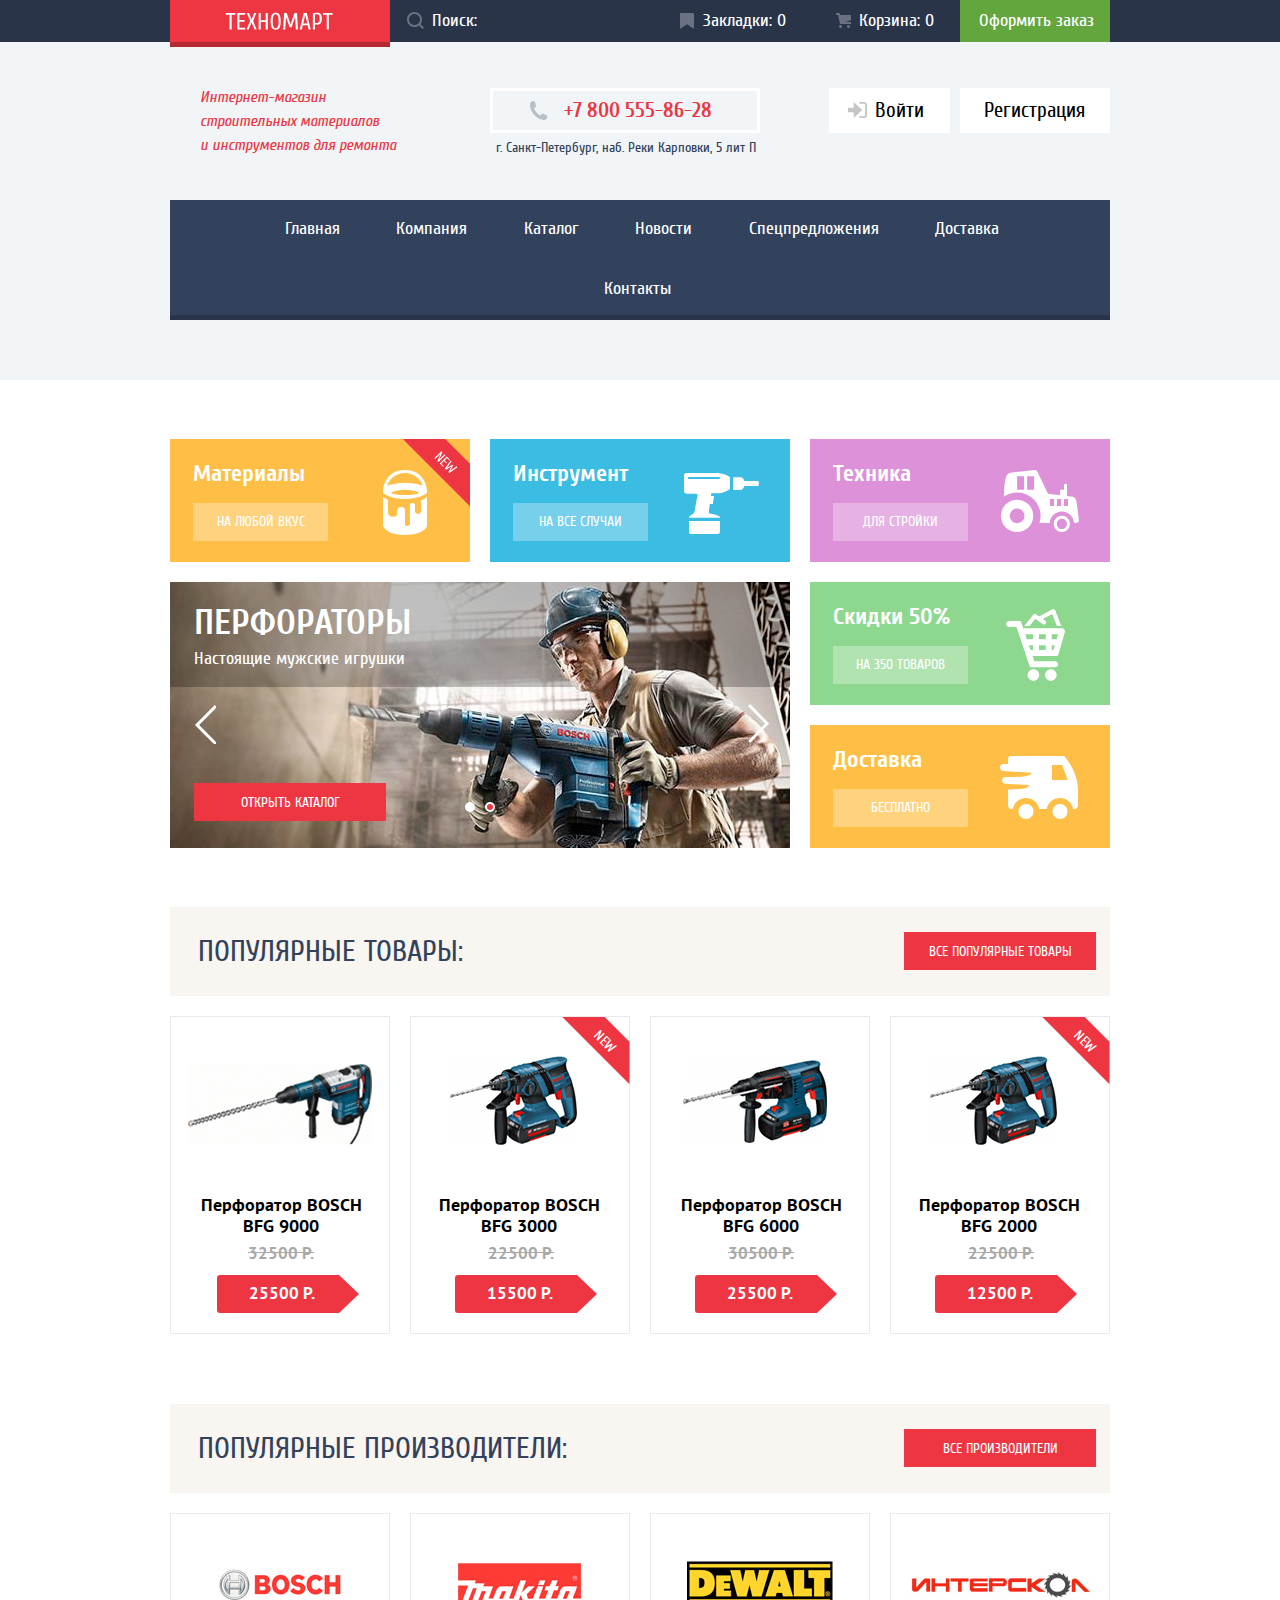
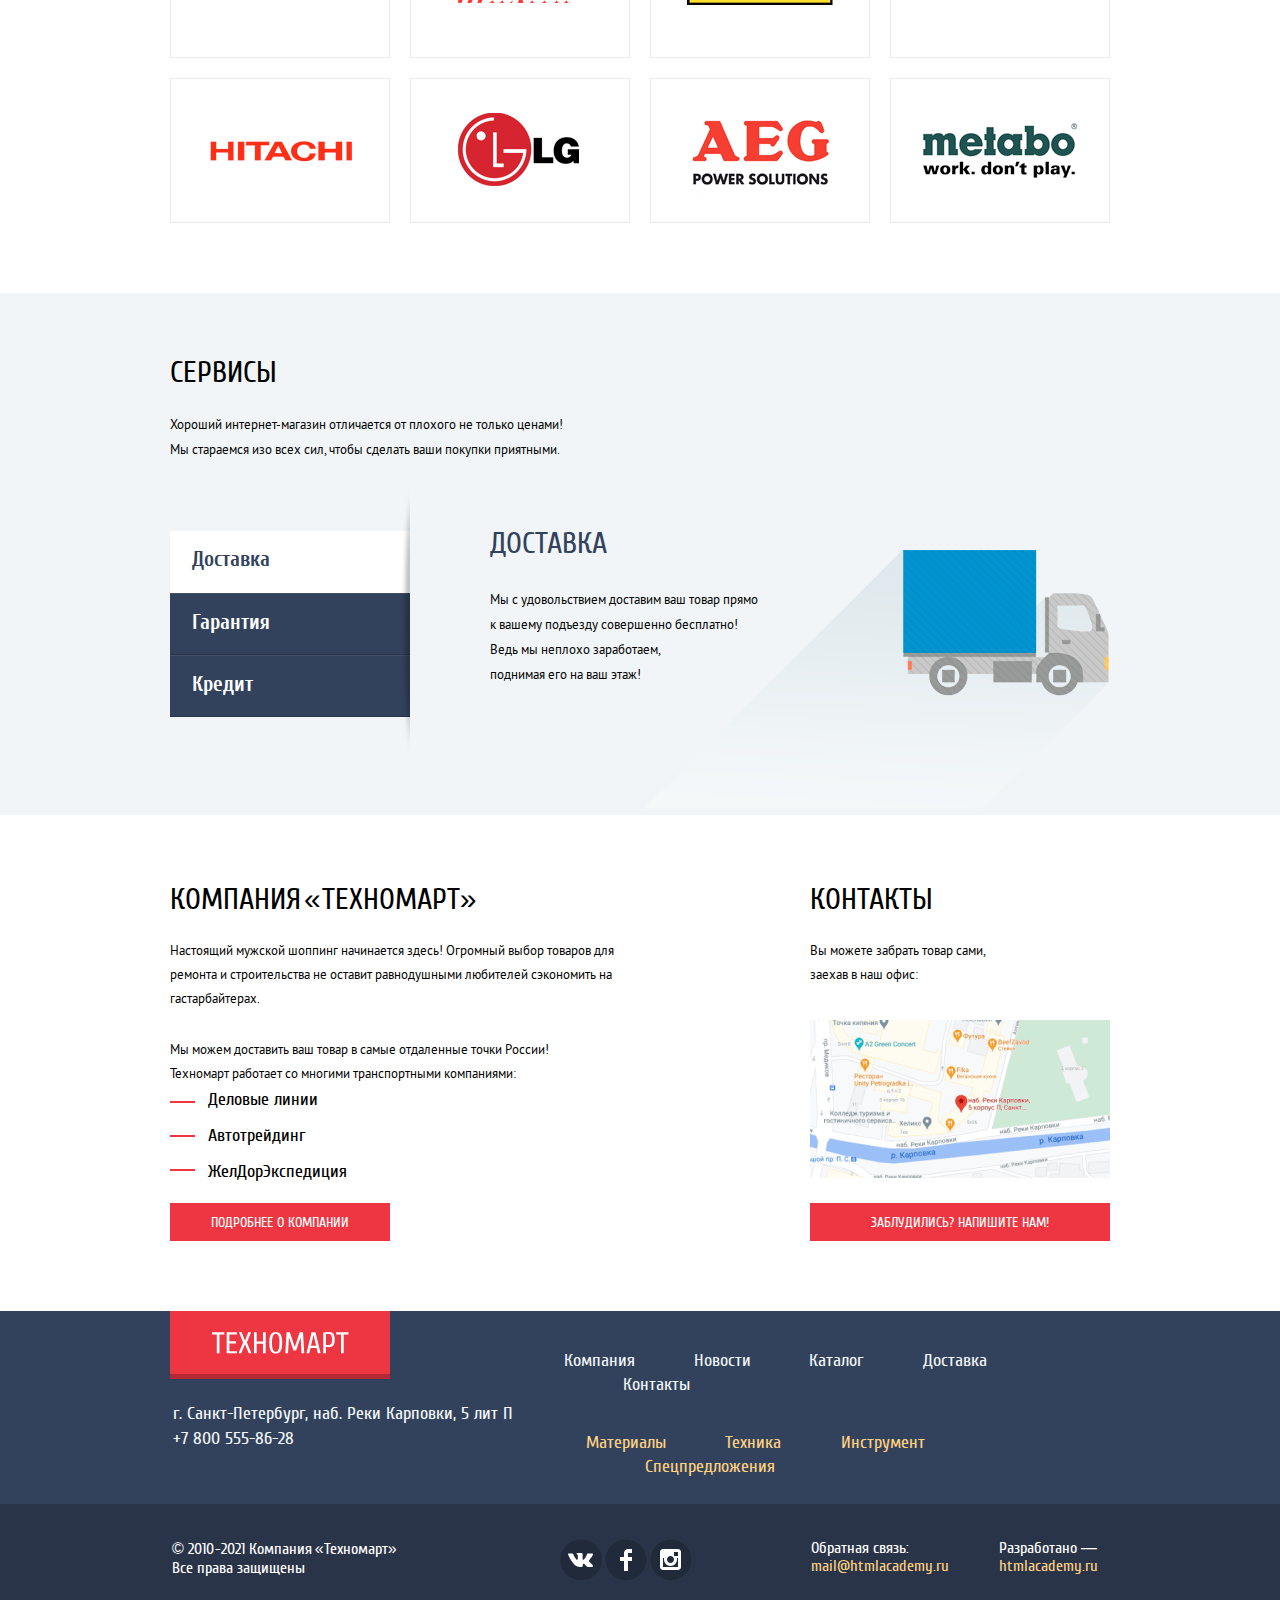
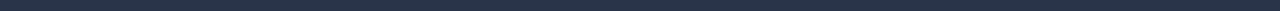
==== commit 1a0bc9b1: "правки" ====
--- a/index.html
+++ b/index.html
@@ -17,15 +17,11 @@
     <div class="main-wrapper">
       <div class="main-header-top">
         <div class="main-header-top-wrapper center">
-          <a href="#" class="main-header_logo link">
-            <img src="img/logo-header.svg" width="220" height="47" alt="Логотип магазина «Техномарт»"
-              class="img-logo image">
-          </a>
+          <a href="#" class="main-header_logo link" aria-label="Логотип магазина «Техномарт»"> </a>
           <form class="search-form">
-            <label>
-              <input type="search" placeholder="Поиск:" class="search-form_input">
-            </label>
-            <button type="submit" class="search-form_button"></button>
+            <label for="search" class="visually-hidden"> Строка поиска </label>
+            <input id="search" type="search" placeholder="Поиск:" class="search-form_input">
+            <button type="submit" class="search-form_button" title="Кнопка поиска"></button>
           </form>
           <ul class="customs-menu list">
             <li class="customs-menu_item">
@@ -151,8 +147,8 @@
               <button type="button" class="promo-slider_button-back" aria-label="Кнопка назад"></button>
               <button type="button" class="promo-slider_button-next" aria-label="Кнопка вперед"></button>
               <div class="slider-controls">
-                <button type="button" aria-label="Первый слайд" class="promo-slide-one"></button>
-                <button type="button" aria-label="Второй слайд" class="promo-slide-two current"></button>
+                <button type="button" class="promo-slide-one" aria-label="Первый слайд"></button>
+                <button type="button" class="promo-slide-two current" aria-label="Второй слайд"></button>
               </div>
               <a href="catalog.html" class="promo-slider_link-catalog link">Открыть каталог</a>
             </div>
@@ -166,8 +162,6 @@
           <ul class="best-articles_list list">
             <li class="articles_item">
               <a href="#" class="article_link link">
-                <img src="img/icons/catalog_new.svg" width="70" height="70" alt="Новинка"
-                  class="label-new image label-new-none">
                 <div class="product-title-box">
                   <h3 class="article-figure_name">Перфоратор BOSCH <br> BFG 9000</h3>
                   <div class="article-figure_image_wrapper">
@@ -183,8 +177,7 @@
               <button type="button" class="article_button-favorite">В закладки</button>
             </li>
             <li class="articles_item">
-              <a href="#" class="article_link link">
-                <img src="img/icons/catalog_new.svg" width="70" height="70" alt="Новинка" class="label-new image">
+              <a href="#" class="article_link link article_link_new" aria-label="New">
                 <div class="product-title-box">
                   <h3 class="article-figure_name article-figure_name_padding2">Перфоратор BOSCH <br> BFG 3000</h3>
                   <div class="article-figure_image_wrapper">
@@ -201,8 +194,6 @@
             </li>
             <li class="articles_item">
               <a href="#" class="article_link link">
-                <img src="img/icons/catalog_new.svg" width="70" height="70" alt="Новинка"
-                  class="label-new image label-new-none">
                 <div class="product-title-box">
                   <h3 class="article-figure_name">Перфоратор BOSCH <br> BFG 6000</h3>
                   <div class="article-figure_image_wrapper">
@@ -218,8 +209,7 @@
               <button type="button" class="article_button-favorite">В закладки</button>
             </li>
             <li class="articles_item">
-              <a href="#" class="article_link link">
-                <img src="img/icons/catalog_new.svg" width="70" height="70" alt="Новинка" class="label-new image">
+              <a href="#" class="article_link link article_link_new" aria-label="New">
                 <div class="product-title-box">
                   <h3 class="article-figure_name article-figure_name_padding2">Перфоратор BOSCH <br> BFG 2000</h3>
                   <div class="article-figure_image_wrapper">
@@ -484,10 +474,14 @@
   <section class="popup-in-the-basket">
     <h2 class="visually-hidden">Добавление в корзину</h2>
     <button type="button" class="button-close popup-in-the-basket-close" aria-label="Кнопка закрыть"></button>
-    <p class="popup-in-the-basket_text">Товар добавлен в корзину!</p>
-    <div class="popup-in-the-basket_buttons">
-      <a href="#" class="popup-order-link link">Оформить заказ</a>
-      <button type="button" class="popup-continue-shopping-button">Продолжить покупки</button>
+    <div class="popup-in-the-basket_flex-wrapper">
+      <div class="popup-in-the-basket_top-box">
+        <p class="popup-in-the-basket_text">Товар добавлен в корзину!</p>
+      </div>
+      <div class="popup-in-the-basket_buttons">
+        <a href="#" class="popup-order-link link">Оформить заказ</a>
+        <button type="button" class="popup-continue-shopping-button">Продолжить покупки</button>
+      </div>
     </div>
   </section>
   <script src="js/contact.min.js"></script>
--- a/css/style.min.css
+++ b/css/style.min.css
@@ -1 +1 @@
-@-webkit-keyframes bounce{0%{transform:translateY(-2000px)}70%{transform:translateY(30px)}90%{transform:translateY(-10px)}to{transform:translateY(0)}}@keyframes bounce{0%{transform:translateY(-2000px)}70%{transform:translateY(30px)}90%{transform:translateY(-10px)}to{transform:translateY(0)}}@-webkit-keyframes shake{0%,to{transform:translateX(0)}10%,30%,50%,70%,90%{transform:translateX(-10px)}20%,40%,60%,80%{transform:translateX(10px)}}@keyframes shake{0%,to{transform:translateX(0)}10%,30%,50%,70%,90%{transform:translateX(-10px)}20%,40%,60%,80%{transform:translateX(10px)}}@font-face{font-family:"Cuprum";src:url(../fonts/cuprum.woff2) format("woff2"),url(../fonts/cuprum.woff) format("woff");font-weight:400;font-style:normal}@font-face{font-family:"Cuprum";src:url(../fonts/cuprumbold.woff2) format("woff2"),url(../fonts/cuprumbold.woff) format("woff");font-weight:700;font-style:normal}@font-face{font-family:"Cuprum";src:url(../fonts/cuprumitalic.woff2) format("woff2"),url(../fonts/cuprumitalic.woff) format("woff");font-weight:400;font-style:italic}@font-face{font-family:"Cuprum";src:url(../fonts/cuprumbolditalic.woff2) format("woff2"),url(../fonts/cuprumbolditalic.woff) format("woff");font-weight:700;font-style:italic}@font-face{font-family:"PT Sans";src:url(../fonts/ptsans.woff2) format("woff2"),url(../fonts/ptsans.woff) format("woff");font-weight:400;font-style:normal}@font-face{font-family:"PT Sans";src:url(../fonts/ptsansbold.woff2) format("woff2"),url(../fonts/ptsansbold.woff) format("woff");font-weight:700;font-style:normal}:root{--basic-red:#EE3643;--basic-light-grey:#F1F5F7;--basic-grey:#F9F5F0;--basic-dark-blue:#293449;--basic-blue:#32425C;--services-list-shadow-top:#405069;--basic-green:#63A63E;--basic-success-green:#5FBB2D;--basic-focus-green:#518534;--special-green:#367315;--basic-white:#ffffff;--basic-black:#000000;--special-black:#161D29;--special-yellow:#FFBF47;--special-sky-blue:#3BBCE3;--special-lilaс:#DC91D8;--special-light-green:#8ED78F;--special-grey:#A9A9A9;--basic-yellow:#FFD180;--special-light-grey:#F4F4F4;--special-dark-grey:#A9A9A9;--special-light-dark-grey:#C5C5C5;--special-white-bg:rgba(0, 0, 0, 0.0001);--special-dark-blue-focus:#1D2739;--promo-white-opacity30:rgba(255, 255, 255, 0.3);--promo-grey-opacity30-hover:rgb(197, 197, 197, 0.3);--promo-grey-opacity30-focus:rgb(169, 169, 169, 0.3);--slider-button-red-hover:#CA2C37;--slider-button-red-focus:#BA2732;--border-grey:#EAEAEA;--basic-black-opacity15:rgba(0, 0, 0, 0.15);--near-white:#F3F7F9;--shadow-popup:rgba(41, 52, 73, 0.75);--popup-bg:#F1F1F1;--filters-bg:#F7F3EC;--border-button:#E5E5E5;--toggle-grey:#ababab;--filters-hover:#B5B5B5;--filters-disabled:#E9E9E9;--filters-disabled-text:#999999}.page{height:100%}.link,.page,.page-body{margin:0;padding:0}.page-body{min-width:960px;min-height:100%;display:grid;grid-template-rows:-webkit-min-content 1fr -webkit-min-content;grid-template-rows:min-content 1fr min-content;align-content:start;font-family:"Cuprum","Arial",sans-serif;font-weight:400;font-style:normal;font-size:18px;line-height:24px}.link{color:inherit;text-decoration:none}.image{max-width:100%;height:auto}.list{margin:0;padding:0;list-style:none}.center{width:940px;margin:0 auto;padding:0 10px}.visually-hidden{position:absolute;width:1px;height:1px;margin:-1px;padding:0;border:0;white-space:nowrap;-webkit-clip-path:inset(100%);clip-path:inset(100%);clip:rect(0 0 0 0);overflow:hidden}.main-header{margin:0;padding:0 0 60px;box-sizing:border-box;color:var(--basic-white);background-color:var(--basic-light-grey)}.main-header-top{width:100%;margin-top:0;padding-top:0;background-color:var(--basic-dark-blue)}.customs-menu,.main-header-top-wrapper{min-height:42px;padding-top:0;padding-bottom:0;display:flex;flex-direction:row;align-items:center}.main-header-top-wrapper{position:relative;margin-top:0}.customs-menu{width:450px;flex-wrap:wrap}.customs-menu_item{width:150px}.main-header-center{padding:42.5px 0 40px;box-sizing:border-box;display:grid;grid-template-columns:1fr 1fr 1fr;grid-column-gap:20px;align-content:start}.main-navigation{padding:0;box-sizing:border-box;background-color:var(--basic-blue)}.main-header_logo{position:absolute;top:0;left:10px;width:220px;height:47px;display:block;background-color:var(--basic-red);background-image:url(../img/logo-header-error.svg);background-repeat:no-repeat}.img-logo{display:block;font-size:0;line-height:0}.main-header_logo:focus .img-logo{display:none}.icon-bookmark,.icon-cart,.icon-search{opacity:30%}.search-form{position:relative;width:270px;min-height:42px;margin-left:220px;margin-bottom:auto;color:var(--basic-white)}.search-form_input{width:270px;min-height:42px;padding-left:42px;box-sizing:border-box;border:0;font-size:18px;background-color:inherit;outline:0}.search-form_input::-webkit-input-placeholder{font-size:18px;color:var(--basic-white)}.search-form_input::-moz-placeholder{font-size:18px;color:var(--basic-white)}.search-form_input::placeholder{font-size:18px;color:var(--basic-white)}.search-form:hover .icon-search{opacity:100%}.search-form:focus .icon-search{opacity:0%}.search-form_button{position:absolute;left:17px;top:12px;width:17px;height:17px;border:0;background-image:url(../img/icons/icon-search.svg);background-repeat:no-repeat;opacity:30%;background-color:inherit;outline:0}.search-form:hover .search-form_button{opacity:100%}.search-form_input::-webkit-search-cancel-button,.search-form_input::-webkit-search-decoration,.search-form_input::-webkit-search-results-button,.search-form_input::-webkit-search-results-decoration{display:none}.search-form_input:focus{color:var(--basic-black);background-color:var(--basic-white)}.search-form_input:focus+.search-form_button{background-image:url(../img/icons/icon-search-red.svg);opacity:100%}.favorite-link{width:150px;min-height:42px;padding-left:20px;padding-right:10px;box-sizing:border-box;display:flex;align-items:center}.icon-bookmark{margin:0 9px 0 0;padding:0;display:block}.basket-link .for-focus,.favorite-link .for-focus{margin:0;padding:0}.basket-link{width:150px;min-height:42px;padding-left:26px;padding-right:10px;box-sizing:border-box;display:flex;align-items:center}.icon-cart{margin:-1px 8px 0 0;padding:0;display:block}.basket-link:hover .icon-cart,.favorite-link:hover .icon-bookmark{opacity:100%}.basket-link:focus,.favorite-link:focus{background-color:var(--special-black)}.basket-link:focus .icon-cart,.favorite-link:focus .icon-bookmark{opacity:30%}.basket-link:focus .for-focus,.favorite-link:focus .for-focus,.order-link:focus .for-focus{opacity:50%}.order-link:hover{background-color:var(--basic-success-green)}.order-link:focus{background-color:var(--basic-green)}.order-link{width:150px;min-height:42px;padding:9px 16px 9px 19px;display:block;box-sizing:border-box;background-color:var(--basic-green)}.main-title{margin:0;padding:0 0 0 30px;font-weight:400;font-style:italic;font-size:16px;line-height:24px;color:var(--basic-red)}.location-box{margin:0;padding:0}.location-box_phone{padding:0}.location-box_address{margin:0;padding:0}.location-box{padding-top:3.5px}.location-box_phone{width:270px;min-height:45px;margin:0 0 3px;padding-top:4px;padding-right:10px;padding-left:71px;display:block;border:3px solid var(--basic-white);box-sizing:border-box;font-weight:700;font-size:21px;line-height:30px;color:var(--basic-red);background-image:url(../img/icons/icon-phone.svg);background-repeat:no-repeat;background-position:top 10px left 36px}.location-box_address{padding-left:6px;font-size:14px;line-height:24px;color:var(--basic-blue)}.authorization-menu{padding-top:3.5px;display:flex;flex-wrap:wrap;justify-content:flex-end;align-items:flex-start}.login-link,.registration-link{font-size:21px;line-height:21px;color:var(--basic-black);background-color:var(--basic-white);width:121px;min-height:45px;padding:12px 10px 12px 45px;box-sizing:border-box;display:block;overflow-wrap:break-word}.registration-link{width:150px;margin-left:10px;padding:12px 24px}.login-link:hover,.registration-link:hover{color:var(--basic-red)}.login-link:focus,.registration-link:focus{color:var(--special-light-dark-grey)}.login-link,.login-link:hover{background-repeat:no-repeat;background-position:19px 14px;background-size:20px}.login-link{padding-left:46px;background-image:url(../img/icons/icon-login.svg)}.login-link:hover{background-image:url(../img/icons/icon-login-hover.svg)}.login-link:focus{background-image:url(../img/icons/icon-login.svg);background-repeat:no-repeat;background-position:19px 14px;background-size:20px}.site-navigation{width:940px;min-height:60px;margin:0;padding:0 20px;box-sizing:border-box;display:flex;flex-wrap:wrap;justify-content:center;list-style:none;box-shadow:inset 0 -5px 0 var(--basic-dark-blue)}.site-navigation_item_link{min-height:60px;padding:17px 25px 19px 32px;box-sizing:border-box;display:block}.site-navigation_item_link_main{padding-left:32px;padding-right:31px}.site-navigation_item_link_company{padding-left:25px;padding-right:26px}.site-navigation_item_link_catalog{padding-left:31px;padding-right:28px}.site-navigation_item_link_news{padding-left:28px;padding-right:29px}.site-navigation_item_link_special{padding-left:28px;padding-right:27px}.site-navigation_item_link_delivery{padding-left:29px;padding-right:29px}.site-navigation_item_link_contacts{padding-left:27px;padding-right:32px}.site-navigation_item_link:hover{background-color:var(--basic-dark-blue)}.site-navigation_item_link:focus{background-color:var(--special-dark-blue-focus);box-shadow:inset 0 -5px 0 var(--basic-dark-blue)}.site-navigation_item_link:focus .for-focus{color:var(--basic-white);opacity:50%}.container-main-bg-light{width:100%;margin:0;padding:0;background-color:var(--basic-white)}.container-main-bg-grey{width:100%;background-color:var(--basic-light-grey)}.promo-box-container{padding-top:59px;padding-bottom:59px;box-sizing:border-box;display:grid;grid-template-columns:1fr 1fr 1fr;grid-template-rows:auto auto auto;grid-gap:20px;align-content:start}.promo-slider{grid-column-start:1;grid-column-end:3;grid-row-start:2;grid-row-end:4}.promo-box{width:300px;min-height:123px;padding-top:20px;padding-left:23px;box-sizing:border-box;color:var(--basic-white)}.promo-box_link,.promo-box_title{overflow-wrap:break-word;font-style:normal}.promo-box_title{margin:0 125px 14px 0;padding:0;font-weight:700;font-size:24px;line-height:30px}.promo-box_link{width:135px;min-height:38px;margin-bottom:21px;padding:10px;box-sizing:border-box;display:block;text-align:center;font-weight:400;font-size:14px;line-height:18px;text-transform:uppercase;background-color:var(--promo-white-opacity30)}.promo-box--materials{background-color:var(--special-yellow);background-image:url(../img/icons/catalog_new.svg),url(../img/icons/promo/icon-1-paint.svg);background-repeat:no-repeat;background-position:right top,right 43px top 31px}.promo-box--machinery,.promo-box--tools{background-color:var(--special-sky-blue);background-image:url(../img/icons/promo/icon-2-drill.svg);background-repeat:no-repeat;background-position:right 31px top 34px}.promo-box--machinery{background-color:var(--special-lilaс);background-image:url(../img/icons/promo/icon-3-tractor.svg);background-position:right 31px top 31px}.promo-box--delivery,.promo-box--discount{background-color:var(--special-light-green);background-image:url(../img/icons/promo/icon-4-basket.svg);background-repeat:no-repeat;background-position:right 45px top 26px}.promo-box--delivery{background-color:var(--special-yellow);background-image:url(../img/icons/promo/icon-5-truck.svg);background-position:right 32px top 31px}.promo-box_link:hover{background-color:var(--promo-grey-opacity30-hover)}.promo-box_link:focus{background-color:var(--promo-grey-opacity30-focus)}.promo-slider,.promo-slider_item{position:relative;color:var(--basic-white)}.promo-slider_item{width:620px;padding:0;margin:0;font-size:0;line-height:0;display:none}.promo-slider_item_current{display:block}.promo-slider_text{position:absolute;top:23px;left:24px;padding:0;margin:0;width:500px;display:block}.promo-slider_title{padding:0;margin:0 0 6px;font-weight:700;font-size:36px;line-height:36px;text-transform:uppercase}.promo-slider_description{margin:0;padding:0;font-weight:400;font-size:18px;line-height:24px}.promo-slider_button-back,.promo-slider_button-next{position:absolute;bottom:104px;z-index:2;width:22px;height:40px;border:0;display:block;background-color:transparent;background-repeat:no-repeat;outline:0;cursor:pointer}.promo-slider_button-back{left:24px;background-image:url(../img/icons/icon-left.svg)}.promo-slider_button-next{right:20px;background-image:url(../img/icons/icon-right.svg)}.slider-controls{position:absolute;left:295px;bottom:36px;z-index:3;width:200px;margin:0;padding:0;display:flex;flex-wrap:wrap}.slider-controls button{width:6px;height:6px;margin:0 10px 0 0;padding:0;box-sizing:content-box;border:2px solid var(--basic-white);border-radius:50%;background-color:var(--basic-white);cursor:pointer;outline:0}.promo-slider_link-catalog,.slider-controls .current{background-color:var(--basic-red)}.promo-slider_link-catalog{position:absolute;left:24px;bottom:27px;z-index:2;margin:0;padding:11px 10px 9px;width:192px;min-height:38px;box-sizing:border-box;overflow-wrap:break-word;display:block;font-weight:400;font-size:14px;line-height:18px;text-align:center;text-transform:uppercase}.promo-slider_link-catalog:hover{background-color:var(--slider-button-red-hover)}.promo-slider_link-catalog:focus{background-color:var(--slider-button-red-focus)}.best-articles_list{width:940px;padding:20px 0 70px;box-sizing:border-box;display:grid;grid-template-columns:1fr 1fr 1fr 1fr;grid-gap:20px;align-content:start}.section-header{width:940px;min-height:89px;padding-left:28px;padding-right:14px;box-sizing:border-box;display:flex;justify-content:space-between;align-items:flex-start;background-color:var(--basic-grey)}.all-partners_link,.best-articles_link,.best-articles_title,.best-partners_title{margin:30px 0 20px;padding:0;font-weight:400;font-size:30px;line-height:30px;text-transform:uppercase;color:var(--basic-blue)}.all-partners_link,.best-articles_link{width:192px;min-height:38px;margin:25px 0 20px;padding:11px 10px 9px;box-sizing:border-box;display:block;font-size:14px;line-height:18px;text-align:center;color:var(--basic-white);background-color:var(--basic-red)}.all-partners_link:hover,.best-articles_link:hover{background-color:var(--slider-button-red-hover)}.all-partners_link:focus,.best-articles_link:focus{background-color:var(--slider-button-red-focus)}.articles_item{min-height:318px;padding:0;border:1px solid var(--border-grey);font-size:0;line-height:0}.articles_item:hover{box-shadow:0 4px 20px var(--basic-black-opacity15)}.article_link,.articles_item{position:relative;width:220px;margin:0;box-sizing:border-box}.article-figure_image,.article_link,.label-new{padding:0;display:block;font-size:0;line-height:0}.article-figure_image{-o-object-fit:contain;object-fit:contain;margin:0 auto}.label-new{position:absolute;top:0;right:2px;z-index:2;margin:0 0 0 auto}.label-new-none{display:none}.article-figure_image_wrapper{position:absolute;top:0;left:17px;width:186px;height:164px;margin-right:auto;margin-left:auto;padding-top:5px}.product-title-box{position:relative;min-height:220px;margin-bottom:7px}.article-figure_name{position:relative;width:220px;margin:0;padding:177px 0 0;font-family:"PT Sans","Arial",sans-serif;font-weight:700;font-size:18px;line-height:21px;color:var(--basic-black);text-align:center}.article-figure_name_padding2{width:216px}.new-price,.old-price{font-family:"PT Sans","Arial",sans-serif;font-weight:700;font-size:17px;line-height:18px;text-align:center;text-transform:uppercase}.old-price{min-height:18px;margin:0;padding:0;color:var(--special-dark-grey);text-decoration:line-through}.new-price{position:relative;left:50%;width:121.8px;min-height:38px;margin-left:-64px;margin-top:13px;margin-bottom:10px;padding:9px 2px 11px 10px;box-sizing:border-box;display:block;color:var(--basic-white);background-color:var(--basic-red);border-radius:3px 0 0 3px}.new-price-padding2{margin-left:-66px}.new-price::after{content:"";position:absolute;top:0;left:121.8px;width:0;height:0;border:solid 19px transparent;border-left:solid 20.2px var(--basic-red);display:block}.article-figure_image_BFG9000{margin-right:2px;padding:0;box-sizing:border-box}.article-figure_image_BFG3000{margin-left:22px;margin-top:23px;box-sizing:border-box}.article-figure_image_BFG6000{margin-left:15px;margin-top:16px;box-sizing:border-box}.article-figure_image_BFG2000{margin-left:22px;margin-top:23px;box-sizing:border-box}.article_button-buy,.article_button-favorite{position:absolute;width:0;height:0;border:0;visibility:hidden;outline:0;cursor:pointer;left:41px;font-family:"Cuprum","Arial",sans-serif;font-weight:400;font-size:14px;line-height:18px;text-transform:uppercase;border-radius:2px}.article_button-buy{top:38px;padding-left:54px;padding-right:54px;color:var(--basic-white);background-color:var(--basic-green);background-image:url(../img/icons/icon-cart-15-15.svg);background-repeat:no-repeat;background-position:left 30px top 10px;box-shadow:inset 0 -3px 0 var(--special-green)}.article_button-favorite{top:86px;border:3px solid var(--basic-green);color:var(--basic-blue);background-color:var(--basic-white)}.articles_item:hover .article-figure_image{visibility:hidden}.articles_item:hover .article_button-buy{width:135px;min-height:35px;visibility:visible}.articles_item:hover .article_button-favorite{width:135px;min-height:38px;box-sizing:border-box;visibility:visible}.article_button-buy:hover{width:135px;min-height:35px;background-color:var(--basic-success-green)}.article_button-buy:focus{width:135px;min-height:35px;background-color:var(--basic-focus-green)}.article_button-favorite:hover{width:135px;min-height:38px;box-sizing:border-box;border:3px solid var(--basic-blue)}.article_button-favorite:focus{width:135px;min-height:38px;box-sizing:border-box;opacity:50%}.best-partners_list{padding-top:20px;padding-bottom:70px;box-sizing:border-box;display:grid;grid-template-columns:1fr 1fr 1fr 1fr;grid-column-gap:20px;grid-row-gap:20px;align-content:start}.partners_item_link{display:block;font-size:0;line-height:0}.partners_item_logo{-o-object-fit:contain;object-fit:contain}.partners_item_link:hover .partners_item_logo{box-shadow:0 4px 20px var(--basic-black-opacity15)}.partners_item_link:focus .partners_item_logo{opacity:50%}.services{width:940px;min-height:522px;margin:0;padding-top:65px;box-sizing:border-box;background-color:var(--basic-light-grey)}.services_text,.services_title{padding:0;font-weight:400;color:var(--basic-black)}.services_title{margin:0 0 24px;font-family:"Cuprum","Arial",sans-serif;font-size:30px;line-height:30px;text-transform:uppercase}.services_text{margin:0;font-family:"PT Sans","Arial",sans-serif;font-size:13px;line-height:25px}.services-main-box{position:relative;min-height:333px;margin-top:20px}.services_list{padding-top:49px}.services_list_item{margin:0;padding:0}.services_item_link{width:240px;min-height:62px;margin:0 80px 0 0;padding-top:12.5px;padding-bottom:16.5px;padding-left:22px;box-sizing:border-box;border-top:solid 1px var(--services-list-shadow-top);border-bottom:solid 1px var(--basic-dark-blue);overflow-wrap:break-word;display:block;font-family:"Cuprum","Arial",sans-serif;font-weight:700;font-size:21px;line-height:30px;color:var(--basic-white);background-color:var(--basic-blue)}.services_item_link:hover{color:var(--basic-white);background-color:var(--basic-dark-blue)}.services_item_link_current,.services_item_link_current:hover{border:0;color:var(--basic-blue);background-color:var(--basic-white);cursor:default}.services_box{position:absolute;top:0;left:230px;width:720px;min-height:327px;box-sizing:border-box}.services_box--credit,.services_box--delivery,.services_box--guarantee{box-sizing:border-box;display:none;background-image:url(../img/services-slider-tabs/services-shadow.png),url(../img/services-slider-tabs/delivery.png);background-repeat:no-repeat,no-repeat;background-position:left top,right 11px top 68px}.services_box--credit,.services_box--guarantee{background-image:url(../img/services-slider-tabs/services-shadow.png),url(../img/services-slider-tabs/guarantee.png);background-position:left top,right 2px top 45px}.services_box--credit{background-image:url(../img/services-slider-tabs/services-shadow.png),url(../img/services-slider-tabs/credit.png);background-position:left top,right top 46px}.services_box_current{display:block}.services_box_title{margin:0 220px 28px 90px;padding:47px 0 0;overflow-wrap:break-word;font-family:"Cuprum","Arial",sans-serif;font-weight:400;font-size:30px;line-height:30px;text-transform:uppercase;color:var(--basic-blue)}.services_box_title--guarantee{margin-bottom:24px}.services_box_text{margin:0 220px 0 90px;padding:0;overflow-wrap:break-word;font-family:"PT Sans","Arial",sans-serif;font-weight:400;font-size:13px;line-height:25px;color:var(--basic-black)}.services_box_text--guarantee{line-height:24px}.line-height-26{line-height:26px}.services_box--guarantee-button{width:195px;min-height:38px;margin:24.5px 0 0 90px;padding:10px;box-sizing:border-box;display:block;text-align:center;font-family:"Cuprum","Arial",sans-serif;font-weight:400;font-size:14px;line-height:18px;text-transform:uppercase;color:var(--basic-white);background-color:var(--basic-red);border-radius:3px}.services_box--guarantee-button_padding{padding-left:2px}.services_box--guarantee-button:hover{background-color:var(--slider-button-red-hover)}.services_box--guarantee-button:focus{background-color:var(--slider-button-red-focus)}.container-main-third{padding:70px 0;box-sizing:border-box;display:grid;grid-template-columns:2fr 1fr;grid-column-gap:40px;align-content:start}.about_title,.contacts_title{margin:0 0 24px;padding:0;font-family:"Cuprum","Arial",sans-serif;font-weight:400;font-size:30px;line-height:30px;text-transform:uppercase;color:var(--basic-black)}.about_title_laquo{padding-left:3px;padding-right:1px;letter-spacing:0}.about_text{margin:0}.about_text,.contacts_text{padding:0;font-family:"PT Sans","Arial",sans-serif;font-weight:400;font-size:13px;line-height:24px;color:var(--basic-black)}.about-text-top{margin-bottom:27px}.contacts_text{margin:0 0 33px}.shipping-company-list{margin-top:2px}.shipping-company-list_item{position:relative;margin-bottom:12px;padding-left:38px;font-family:"Cuprum","Arial",sans-serif;font-style:normal;font-weight:400;font-size:18px;line-height:24px;color:var(--basic-black)}.shipping-company-list_item::before{content:"";position:absolute;top:13px;left:0;width:25px;height:2px;background-color:var(--basic-red)}.shipping-company-list_item_2::before{top:11.25px}.shipping-company-list_item_3::before{top:9.25px}.about_link,.contact-form-link{overflow-wrap:break-word;font-weight:400;font-size:14px;line-height:18px;text-transform:uppercase;color:var(--basic-white);background-color:var(--basic-red)}.contact-form-link{margin:0}.about_link{width:220px;margin:19px 0 0}.about_link,.contact-form-link{min-height:38px;padding:11px 10px 9px;box-sizing:border-box;display:block;text-align:center}.about_link:hover,.contact-form-link:hover{background-color:var(--slider-button-red-hover)}.about_link:focus,.contact-form-link:focus{background-color:var(--slider-button-red-focus)}.map-link{line-height:0;margin-bottom:25px;font-size:0}.map-link,.map-little-image{display:block}.container-main-footer-bg-blue{width:100%;background-color:var(--basic-blue)}.container-main-footer-bg-dark{width:100%;background-color:var(--basic-dark-blue)}.main-footer_first-container{width:940px;min-height:193px;display:flex;align-items:flex-start;justify-content:space-between;flex-wrap:wrap;font-weight:400;font-size:18px;line-height:24px;background-color:var(--basic-blue)}.footer_contacts{width:394px;margin-bottom:25px;color:var(--near-white);line-height:25px}.main-footer_logo{margin-bottom:22px;display:block}.footer-adress-phone-box{margin-left:3px}.footer-img-logo{display:block}.footer-phone{margin:0;padding:0;display:block}.footer-navigation_list{width:546px;margin-left:auto;margin-top:38px;margin-bottom:34px;display:flex;align-items:flex-start;justify-content:flex-start;flex-wrap:wrap;color:var(--basic-light-grey)}.footer-navigation_list_item:not(:first-child),.footer-promo-list_item:not(:first-child){margin-left:58.5px}.footer-promo-list{width:524px;margin-left:auto;margin-bottom:25px;display:flex;align-items:flex-start;justify-content:flex-start;flex-wrap:wrap;color:var(--basic-yellow)}.footer-promo-list_item:nth-child(3){margin-left:60.5px}.main-footer_second-container{width:940px;min-height:107px;display:flex;align-items:flex-start;justify-content:flex-start;flex-wrap:wrap;font-weight:400;font-size:16px;line-height:18px;color:var(--basic-white);background-color:var(--basic-dark-blue)}.footer-copyright-box{margin:36px 137px 10px 2px;padding:0}.footer-copyright{width:250px;margin:0;padding:0;display:block;line-height:19px}.copyright-padding-span{padding-left:1px;padding-right:3px}.developed-by_link,.footer-feedback_link{margin-bottom:10px;overflow-wrap:break-word;display:block;color:var(--basic-yellow)}.footer-navigation_link:hover,.footer-promo-list_link:hover{text-decoration:underline}.footer-navigation_link:focus,.footer-promo-list_link:focus{opacity:50%;text-decoration:none}.developed-by_link:hover,.footer-feedback_link:hover{text-decoration:underline}.developed-by_link:focus,.footer-feedback_link:focus{color:var(--basic-red);text-decoration:none}.footer-address{margin:0;padding:0}.developed-by,.footer-feedback{padding:0}.socials_list{width:134px;min-height:44px;margin-right:118px;margin-top:34px;display:flex;flex-direction:row;align-items:flex-start;justify-content:space-between;flex-wrap:wrap}.logo-vk{width:44px;height:44px;display:inline-block;vertical-align:middle;background-image:url(../img/icons/socials/vkontakte.svg);background-repeat:no-repeat;background-position:center center}.logo-vk:focus,.logo-vk:hover{width:44px;height:44px;background-image:url(../img/icons/socials/icon-vk-red.svg);background-repeat:no-repeat;background-position:center center}.logo-fb{width:44px;height:44px;display:inline-block;vertical-align:middle;background-image:url(../img/icons/socials/facebook.svg);background-repeat:no-repeat;background-position:center center}.logo-fb:focus,.logo-fb:hover{width:44px;height:44px;background-image:url(../img/icons/socials/icon-fb-red.svg);background-repeat:no-repeat;background-position:center center}.logo-insta{width:44px;height:44px;display:inline-block;vertical-align:middle;background-image:url(../img/icons/socials/instagram.svg);background-repeat:no-repeat;background-position:center center}.logo-insta:focus,.logo-insta:hover{width:44px;height:44px;background-image:url(../img/icons/socials/icon-insta-red.svg);background-repeat:no-repeat;background-position:center center}.footer-feedback{width:145px;margin:35px 43px 0 0;display:block}.developed-by{width:100px;margin:35px 0 0;display:block}.contact-form-container{position:fixed;top:0;right:0;left:0;bottom:0;z-index:10;width:620px;height:430px;margin:auto;box-sizing:border-box;display:none;border-top:solid 7px var(--basic-red);box-shadow:0 20px 40px 0 var(--shadow-popup);background-color:var(--basic-white)}.contact-show{display:block;-webkit-animation:bounce .6s;animation:bounce .6s}.modal-error{-webkit-animation:shake .6s;animation:shake .6s}.button-close{position:absolute;top:14px;right:11px;width:20.97px;height:20.97px;border:0;display:inline-block;vertical-align:middle;background-color:inherit;background-image:url(../img/icons/icon-close.svg);background-repeat:no-repeat;outline:0;cursor:pointer}.contact-form,.contact-form-box-top{box-sizing:border-box;display:flex;justify-content:space-between}.contact-form{height:423px;padding-top:40px;flex-direction:column;font-family:"Cuprum","Arial",sans-serif;font-style:normal;font-weight:400;font-size:18px;line-height:24px}.contact-form-box-top{width:620px;height:289px;padding-left:80px;padding-right:80px;flex-wrap:wrap;align-content:flex-start}.contact-form_item{margin:0 0 14px;padding:0}.contact-form_input{width:196px;height:34px;margin:0;padding:0 10px;display:block;border:2px solid var(--special-light-dark-grey);font-family:"PT Sans","Arial",sans-serif;font-weight:400;font-size:13px;line-height:24px;color:var(--basic-black);background-color:inherit;outline:0}.contact-form_input:focus{border-color:var(--special-green)}.contact-form_input:invalid{color:var(--basic-red)}.contact-form_input::-webkit-input-placeholder{width:220px;border:0;font-family:"PT Sans","Arial",sans-serif;font-weight:400;font-size:13px;color:var(--special-dark-grey);outline:0}.contact-form_input::-moz-placeholder{width:220px;border:0;font-family:"PT Sans","Arial",sans-serif;font-weight:400;font-size:13px;color:var(--special-dark-grey);outline:0}.contact-form_input::placeholder{width:220px;border:0;font-family:"PT Sans","Arial",sans-serif;font-weight:400;font-size:13px;color:var(--special-dark-grey);outline:0}.contact-form_input_textarea{width:460px;height:114px;padding-top:4px;resize:none;box-sizing:border-box}.contact-form_input_textarea::-webkit-input-placeholder{padding-top:1px}.contact-form_input_textarea::-moz-placeholder{padding-top:1px}.contact-form_input_textarea::placeholder{padding-top:1px}.contact-form_label{margin-bottom:10px;padding-left:1px;box-sizing:border-box;display:block}.button-submit-bg{width:620px;min-height:112px;padding-left:80px;padding-right:80px;padding-top:37px;box-sizing:border-box;background-color:var(--special-light-grey)}.button-submit{width:460px;height:38px;margin:0;padding:0;border:0;display:block;font-weight:400;font-size:14px;line-height:18px;text-transform:uppercase;color:var(--basic-white);background-color:var(--basic-red);outline:0;cursor:pointer}.button-submit:hover{background-color:var(--slider-button-red-hover)}.basket-link_for-counter:focus,.button-submit:focus{background-color:var(--slider-button-red-focus)}.modal-map{position:fixed;top:0;right:0;left:0;bottom:0;z-index:10;width:940px;height:447px;margin:auto;box-sizing:border-box;border-top:solid 7px var(--basic-red);display:none;background-color:var(--basic-white);background-image:url(../img/map-popup.png);background-repeat:no-repeat;background-position:bottom -77px left 47%;box-shadow:0 20px 40px 0 var(--shadow-popup)}.map-show{display:block}.modal-map-iframe{border:0}.button-close-map{position:absolute;top:10px;right:9px;background-color:transparent}.basket-link-catalog{padding-left:24px}.basket-link_for-counter{background-color:var(--basic-red)}.user-menu{width:300px;padding-top:3.5px;padding-left:1px;box-sizing:border-box;display:flex;flex-wrap:wrap;justify-content:center;align-items:flex-start;align-content:flex-start}.user-menu_item_link{margin-top:7px;margin-left:16px;margin-right:16px;padding:0;box-sizing:border-box}.user-menu_item_name{width:299px;min-height:45px;margin:0;box-sizing:border-box;overflow-wrap:break-word;display:flex;flex-wrap:wrap;justify-content:space-between;align-items:center;align-content:center;background-color:var(--basic-white)}.user-link,.user-link:hover{background-repeat:no-repeat;background-position:left 15px center;background-size:20px}.user-link{width:262px;padding:12px 10px 12px 46px;box-sizing:border-box;display:block;font-family:"Cuprum","Arial",sans-serif;font-weight:400;font-size:21px;line-height:21px;text-align:center;color:var(--basic-black);background-color:var(--basic-white);background-image:url(../img/icons/icon-user.svg)}.user-link:hover{background-image:url(../img/icons/icon-user-blue.svg)}.user-link:focus{background-image:url(../img/icons/icon-user.svg);background-repeat:no-repeat;background-position:left 15px center;background-size:20px}.logout-link,.logout-link:hover{width:20px;height:17px;padding:14px 17px 14px 0;display:block;font-size:0;line-height:0;background-image:url(../img/icons/icon-logout.svg);background-repeat:no-repeat;background-position:left 0 center}.logout-link:hover{background-image:url(../img/icons/icon-logout-blue.svg)}.logout-link:focus{width:20px;height:17px;padding:14px 17px 14px 0;display:block;font-size:0;line-height:0;background-image:url(../img/icons/icon-logout.svg);background-repeat:no-repeat;background-position:left 0 center}.account-link,.orders-link{margin-top:0;display:block;font-family:"Cuprum","Arial",sans-serif;font-weight:400;font-size:16px;line-height:18px;color:var(--basic-blue)}.orders-link{position:relative;max-width:80px;overflow-wrap:break-word}.account-link{max-width:105px;overflow-wrap:break-word}.orders-link::after{content:"";position:absolute;top:7px;left:89px;width:4px;height:4px;display:block;background-color:var(--basic-blue);border-radius:50%}.account-link:hover,.orders-link:hover{color:var(--basic-red)}.account-link:focus,.orders-link:focus,.user-link:focus{color:var(--special-light-dark-grey)}.breadcrumbs{width:940px;min-height:59px;padding-top:21px;padding-bottom:20px;box-sizing:border-box;display:flex;flex-wrap:wrap;align-content:flex-start;justify-content:flex-start}.breadcrumbs_item{position:relative;margin-right:40px;font-family:"PT Sans","Arial",sans-serif;font-weight:400;font-size:13px;line-height:18px;text-transform:uppercase;color:var(--basic-black)}.breadcrumbs_item_link_home{margin-bottom:0;padding-top:2px;padding-bottom:0;display:block;box-sizing:border-box;line-height:0;font-size:0}.breadcrumbs_item:not(:first-child)::before{content:"";position:absolute;top:4px;left:-21px;width:8px;height:12px;display:block;background-image:url(../img/icons/icon-next-breadcrumbs.svg);background-repeat:no-repeat}.breadcrumbs .breadcrumbs_item_catalog::before{position:absolute;left:-25px}.breadcrumbs .breadcrumbs_item_current::before,.breadcrumbs .breadcrumbs_item_tools::before{position:absolute;left:-22px}.breadcrumbs_item_link_catalog,.breadcrumbs_item_link_tools{padding-left:1px}.breadcrumbs_item_link_perforators{padding-left:3px}.perforators_title{margin:0;padding:30px 29px 29px;box-sizing:border-box;font-family:"Cuprum","Arial",sans-serif;font-weight:400;font-size:30px;line-height:30px;text-transform:uppercase;color:var(--basic-blue);background-color:var(--basic-light-grey)}.grid-container-perforators{margin-top:20px;padding:0;box-sizing:border-box;display:grid;grid-template-columns:1fr 3fr;grid-column-gap:20px;align-content:start}.filters{grid-column-start:1;grid-column-end:2}.grid-container-right{grid-column-start:2;grid-column-end:3}.battery-power-supply-perforators_list{margin-top:27px;margin-bottom:48px;padding:0;box-sizing:border-box;display:grid;grid-template-columns:1fr 1fr 1fr;grid-column-gap:20px;grid-row-gap:18px;align-content:start}.filters_form{font-family:"PT Sans","Arial",sans-serif;background-color:var(--basic-white)}.fieldset,.filters_title{max-width:220px;margin:0;box-sizing:border-box}.filters_title{padding:10px 18px;overflow-wrap:break-word;font-family:"PT Sans","Arial",sans-serif;font-weight:400;font-size:13px;line-height:18px;text-transform:uppercase;color:var(--basic-black);background-color:var(--filters-bg)}.fieldset{padding:0;border:0;outline:0}.fieldset-price_name,.fieldset_name{max-width:220px;box-sizing:border-box;word-break:break-all}.fieldset_name{font-weight:700;font-size:17px;line-height:30px;text-transform:uppercase;color:var(--basic-black)}.fieldset-price_name{padding-top:13.15px;padding-bottom:11.85px}.fieldset-price_range-controls{position:relative;z-index:0;width:220px;height:80px;padding-top:39px;padding-right:20px;padding-left:20px;box-sizing:border-box;background-color:var(--filters-bg);border-radius:3px}.bar,.scale{position:relative;height:2px}.scale{width:100%;background:var(--special-light-dark-grey)}.bar{width:80%;margin-left:0;background:var(--basic-green)}.toggle{position:absolute;top:29px;left:0;width:4px;height:4px;padding:0;border:8px solid var(--basic-white);background-color:var(--toggle-grey);border-radius:50%;cursor:pointer}.toggle-min{left:18px}.toggle-max{left:160px}.toggle-max::after,.toggle-min::after{content:"";display:block;position:absolute;z-index:-1;left:-8px;top:2px;width:20px;height:12px;background-color:var(--toggle-grey);opacity:30%;border-radius:0 0 11px 11px}.fieldset-price_controls{width:220px;min-height:38px;margin-top:8px;margin-bottom:25px;display:flex;flex-wrap:wrap;justify-content:space-between;align-content:center;font-weight:400;font-size:17px;line-height:18px}.fieldset-price-input{width:95px;margin:0;padding:10px;box-sizing:border-box;border:0;text-align:center;background-color:var(--filters-bg);outline:0;border-radius:3px}.fieldset-price-input::-webkit-inner-spin-button,.fieldset-price-input::-webkit-outer-spin-button{-webkit-appearance:none;margin:0}.fieldset-price_between{margin:0;padding-top:10px;font-size:16px}.fieldset-manufacturers,.fieldset-price{border-bottom:1px solid var(--border-button)}.fieldset-manufacturers_name{max-width:220px;padding-top:15px;padding-bottom:15px;box-sizing:border-box;word-break:break-all}.fieldset-manufacturers_list{padding-top:3px;padding-bottom:8px}.fieldset-manufacturers_list_item{margin:0 0 20px;padding:0;font-weight:400;font-size:15px;line-height:19px;text-transform:uppercase}.fieldset-power-supply_name{max-width:220px;padding-top:17px;padding-bottom:23.85px;box-sizing:border-box;word-break:break-all}.fieldset-manufacturers_button_name,.fieldset-power-supply-button-name{position:relative;display:block;font-weight:400;font-size:15px;line-height:19px;text-transform:uppercase;cursor:pointer;-webkit-user-select:none;-moz-user-select:none;user-select:none}.fieldset-manufacturers_button_name{padding-left:35px}.fieldset-manufacturers_button+.fieldset-manufacturers_button_name::before{content:"";position:absolute;left:0;top:-2px;width:23px;height:23px;box-sizing:border-box;border:2px solid var(--special-light-dark-grey);border-radius:3px}.fieldset-manufacturers_button:checked+.fieldset-manufacturers_button_name::before{display:none}.fieldset-manufacturers_button:checked+.fieldset-manufacturers_button_name::after{content:"";position:absolute;top:-2px;left:0;width:27px;height:23px;background-image:url(../img/buttons/checkbox-on.svg);background-repeat:no-repeat;background-position:0 0}.fieldset-power-supply_item{margin:0 0 22px;padding:0;font-weight:400;font-size:15px;line-height:19px;text-transform:uppercase}.fieldset-power-supply-button-name{padding-left:35px}.fieldset-power-supply-button+.fieldset-power-supply-button-name::before{content:"";position:absolute;left:0;top:-2px;width:25px;height:25px;box-sizing:border-box;border:4px solid var(--special-light-dark-grey);border-radius:50%}.fieldset-power-supply-button:checked+.fieldset-power-supply-button-name::after{content:"";position:absolute;left:8px;top:6px;width:9px;height:9px;background-color:var(--special-light-dark-grey);border-radius:50%}.fieldset-manufacturers_button:hover+.fieldset-manufacturers_button_name::before{border-color:var(--filters-hover)}.fieldset-manufacturers_button:checked:hover+.fieldset-manufacturers_button_name::after{background-image:url(../img/buttons/checkbox-on-hover.svg);background-repeat:no-repeat;background-position:0 0}.fieldset-manufacturers_button[disabled]+.fieldset-manufacturers_button_name::before{border-color:var(--filters-hover);opacity:40%}.fieldset-manufacturers_button:checked[disabled]+.fieldset-manufacturers_button_name::after{background-image:url(../img/buttons/checkbox-on-hover.svg);background-repeat:no-repeat;background-position:0 0;opacity:40%}.fieldset-power-supply-button:hover+.fieldset-power-supply-button-name::before{border-color:var(--filters-hover)}.fieldset-power-supply-button:checked:hover+.fieldset-power-supply-button-name::after{background-color:var(--filters-hover)}.fieldset-power-supply-button[disabled]+.fieldset-power-supply-button-name::before{border-color:var(--filters-hover);opacity:40%}.fieldset-power-supply-button:checked[disabled]+.fieldset-power-supply-button-name::after{background-color:var(--filters-hover);opacity:40%}.fieldset-manufacturers_button[disabled]+.fieldset-manufacturers_button_name,.fieldset-power-supply-button[disabled]+.fieldset-power-supply-button-name{opacity:40%}.filters_button{width:220px;min-height:38px;margin-top:15px;border:1px solid var(--border-button);word-break:break-all;display:block;text-transform:uppercase;background-color:var(--basic-white);outline:0;cursor:pointer}.filters_button,.sorting,.sorting_title{font-weight:400;font-size:13px;line-height:18px}.sorting{padding:10px 16px 10px 19px;box-sizing:border-box;display:flex;flex-wrap:wrap;align-content:flex-start;justify-content:flex-start;font-family:"PT Sans","Arial",sans-serif;text-transform:uppercase;background-color:var(--filters-bg)}.sorting_title{margin:0;padding:0 140px 0 0;font-style:normal;font-stretch:normal;color:var(--basic-black)}.sorting_options{width:390px;display:flex;flex-wrap:wrap;align-content:center;justify-content:flex-start}.sorting_options_item{margin-right:20px;border-bottom:dotted 1px var(--basic-red);display:block;opacity:30%}.sorting_options_item:hover{border-bottom:solid 1px var(--basic-red);opacity:100%}.sorting_options_item_current{border-bottom:none;color:var(--basic-red);opacity:100%}.sorting_options_item_current:hover{border-bottom:solid 1px var(--basic-red);color:var(--basic-black);cursor:pointer}.sorting_options_item_price{margin-right:70px}.sorting_options_item_type{margin-right:65px}.sorting_order{width:43px;margin-left:auto;margin-top:-1px;display:flex;flex-wrap:wrap;justify-content:space-between;align-items:center}.sorting_order_option{width:11px;height:10px;display:block;background-repeat:no-repeat;font-size:0;line-height:0}.sorting_order_upward{background-image:url(../img/icons/icon-dir-up-grey.svg);background-repeat:no-repeat}.sorting_order_upward.current:hover,.sorting_order_upward:hover{background-image:url(../img/icons/icon-dir-up-black.svg);background-repeat:no-repeat}.sorting_order_upward.current{background-image:url(../img/icons/icon-dir-up.svg);background-repeat:no-repeat}.sorting_order_downward{background-image:url(../img/icons/icon-dir-down.svg)}.sorting_order_downward.current:hover,.sorting_order_downward:hover{background-image:url(../img/icons/icon-dir-down-black.svg)}.sorting_order_downward.current{background-image:url(../img/icons/icon-dir-down-red.svg)}.battery-power-supply-perforators_title{display:none}.pagination-list{margin-bottom:49px;display:flex;flex-wrap:wrap;justify-content:flex-start;align-content:flex-start}.pagination-item{margin-bottom:10px}.pagination-item:not(:first-child){margin-left:10.5px}.pagination-link{padding:9px 4px;box-sizing:border-box;word-break:break-all;border:1px solid var(--border-button);display:block;font-family:"PT Sans","Arial",sans-serif;font-weight:400;font-size:13px;line-height:18px;text-transform:uppercase;text-align:center;color:var(--basic-black)}.pagination-link-number{width:38px;min-height:38px;box-sizing:border-box}.pagination-link-next{width:140px;min-height:38px}.pagination-link:hover{border:1px solid var(--special-light-dark-grey)}.pagination-link:focus{border:1px solid var(--basic-red)}.pagination-link-current,.pagination-link-current:focus,.pagination-link-current:hover{padding:10px 5px;border:0;color:var(--basic-white);background-color:var(--basic-red)}.briefly{color:var(--basic-black);background-color:var(--basic-light-grey)}.briefly-box{padding-top:65px;padding-bottom:67px}.briefly_title{margin:0 0 24px;padding:0;font-family:"Cuprum","Arial",sans-serif;font-weight:400;font-size:30px;line-height:30px;text-transform:uppercase}.briefly_text{margin:0;padding:0;font-family:"PT Sans","Arial",sans-serif;font-weight:400;font-size:13px;line-height:25px}.popup-in-the-basket{position:fixed;top:0;right:0;left:0;bottom:0;z-index:10;width:620px;height:282px;margin:auto;border-top:solid 7px var(--basic-red);box-sizing:border-box;display:none;background-color:var(--basic-white);box-shadow:0 20px 40px 0 var(--shadow-popup)}.popup-in-the-basket-show{display:block}.popup-in-the-basket-close{margin:-3px 0 auto auto}.popup-in-the-basket_text{margin-top:67px;font-family:"Cuprum","Arial",sans-serif;font-weight:700;font-size:24px;line-height:30px;text-align:center}.popup-in-the-basket_text::before{content:url(../img/icons/icon-mark.svg);position:absolute;top:48px;left:81px;width:66px;height:66px;display:inline-block;vertical-align:middle}.popup-in-the-basket_buttons{position:absolute;bottom:0;width:620px;min-height:112px;margin:0;padding-left:2px;box-sizing:border-box;display:flex;flex-wrap:wrap;justify-content:center;align-content:center;background-color:var(--popup-bg)}.popup-order-link{width:192px;min-height:38px;margin:0 5px;padding:11px 9px 9px 10px;box-sizing:border-box;display:block;font-family:"Cuprum","Arial",sans-serif;font-weight:400;font-size:14px;line-height:18px;text-align:center;text-transform:uppercase;color:var(--basic-white);background-color:var(--basic-red)}.popup-order-link:hover{background-color:var(--slider-button-red-hover)}.popup-order-link:focus{background-color:var(--slider-button-red-focus)}.popup-continue-shopping-button{width:192px;min-height:38px;margin:0 5px;padding:11px 9px 9px 10px;box-sizing:border-box;border:0;display:block;font-family:"Cuprum","Arial",sans-serif;font-weight:400;font-size:14px;line-height:18px;text-align:center;text-transform:uppercase;color:var(--basic-black);background-color:var(--basic-white);outline:0;cursor:pointer}
+@-webkit-keyframes bounce{0%{transform:translateY(-2000px)}70%{transform:translateY(30px)}90%{transform:translateY(-10px)}to{transform:translateY(0)}}@keyframes bounce{0%{transform:translateY(-2000px)}70%{transform:translateY(30px)}90%{transform:translateY(-10px)}to{transform:translateY(0)}}@-webkit-keyframes shake{0%,to{transform:translateX(0)}10%,30%,50%,70%,90%{transform:translateX(-10px)}20%,40%,60%,80%{transform:translateX(10px)}}@keyframes shake{0%,to{transform:translateX(0)}10%,30%,50%,70%,90%{transform:translateX(-10px)}20%,40%,60%,80%{transform:translateX(10px)}}@font-face{font-family:"Cuprum";src:url(../fonts/cuprum.woff2) format("woff2"),url(../fonts/cuprum.woff) format("woff");font-weight:400;font-style:normal}@font-face{font-family:"Cuprum";src:url(../fonts/cuprumbold.woff2) format("woff2"),url(../fonts/cuprumbold.woff) format("woff");font-weight:700;font-style:normal}@font-face{font-family:"Cuprum";src:url(../fonts/cuprumitalic.woff2) format("woff2"),url(../fonts/cuprumitalic.woff) format("woff");font-weight:400;font-style:italic}@font-face{font-family:"Cuprum";src:url(../fonts/cuprumbolditalic.woff2) format("woff2"),url(../fonts/cuprumbolditalic.woff) format("woff");font-weight:700;font-style:italic}@font-face{font-family:"PT Sans";src:url(../fonts/ptsans.woff2) format("woff2"),url(../fonts/ptsans.woff) format("woff");font-weight:400;font-style:normal}@font-face{font-family:"PT Sans";src:url(../fonts/ptsansbold.woff2) format("woff2"),url(../fonts/ptsansbold.woff) format("woff");font-weight:700;font-style:normal}:root{--basic-red:#EE3643;--basic-light-grey:#F1F5F7;--basic-grey:#F9F5F0;--basic-dark-blue:#293449;--basic-blue:#32425C;--services-list-shadow-top:#405069;--basic-green:#63A63E;--basic-success-green:#5FBB2D;--basic-focus-green:#518534;--special-green:#367315;--basic-white:#ffffff;--basic-black:#000000;--special-black:#161D29;--special-yellow:#FFBF47;--special-sky-blue:#3BBCE3;--special-lilaс:#DC91D8;--special-light-green:#8ED78F;--special-grey:#A9A9A9;--basic-yellow:#FFD180;--special-light-grey:#F4F4F4;--special-dark-grey:#A9A9A9;--special-light-dark-grey:#C5C5C5;--special-white-bg:rgba(0, 0, 0, 0.0001);--special-dark-blue-focus:#1D2739;--promo-white-opacity30:rgba(255, 255, 255, 0.3);--promo-grey-opacity30-hover:rgb(197, 197, 197, 0.3);--promo-grey-opacity30-focus:rgb(169, 169, 169, 0.3);--slider-button-red-hover:#CA2C37;--slider-button-red-focus:#BA2732;--border-grey:#EAEAEA;--basic-black-opacity15:rgba(0, 0, 0, 0.15);--near-white:#F3F7F9;--shadow-popup:rgba(41, 52, 73, 0.75);--popup-bg:#F1F1F1;--filters-bg:#F7F3EC;--border-button:#E5E5E5;--toggle-grey:#ababab;--filters-hover:#B5B5B5;--filters-disabled:#E9E9E9;--filters-disabled-text:#999999}.page{height:100%}.link,.page,.page-body{margin:0;padding:0}.page-body{min-width:960px;min-height:100%;display:grid;grid-template-rows:-webkit-min-content 1fr -webkit-min-content;grid-template-rows:min-content 1fr min-content;align-content:start;font-family:"Cuprum","Arial",sans-serif;font-weight:400;font-style:normal;font-size:18px;line-height:24px}.link{color:inherit;text-decoration:none}.image{max-width:100%;height:auto}.list{margin:0;padding:0;list-style:none}.center{width:940px;margin:0 auto;padding:0 10px}.visually-hidden{position:absolute;width:1px;height:1px;margin:-1px;padding:0;border:0;white-space:nowrap;-webkit-clip-path:inset(100%);clip-path:inset(100%);clip:rect(0 0 0 0);overflow:hidden}.main-header{margin:0;padding:0 0 60px;box-sizing:border-box;color:var(--basic-white);background-color:var(--basic-light-grey)}.main-header-top{width:100%;margin-top:0;padding-top:0;background-color:var(--basic-dark-blue)}.customs-menu,.main-header-top-wrapper{min-height:42px;padding-top:0;padding-bottom:0;display:flex;flex-direction:row;align-items:center}.main-header-top-wrapper{position:relative;margin-top:0}.customs-menu{width:450px;flex-wrap:wrap}.customs-menu_item{width:150px}.main-header-center{padding:42.5px 0 40px;box-sizing:border-box;display:grid;grid-template-columns:1fr 1fr 1fr;grid-column-gap:20px;align-content:start}.main-navigation{padding:0;box-sizing:border-box;background-color:var(--basic-blue)}.main-header_logo{position:absolute;top:0;left:10px;width:220px;height:47px;display:block;background-color:var(--basic-red);background-image:url(../img/logo-header.svg);background-repeat:no-repeat}.main-header_logo:focus{background-image:url(../img/logo-header-error.svg);background-repeat:no-repeat}.icon-bookmark,.icon-cart,.icon-search{opacity:30%}.search-form{position:relative;width:270px;min-height:42px;margin-left:220px;margin-bottom:auto;color:var(--basic-white)}.search-form_input{width:270px;min-height:42px;padding-left:42px;box-sizing:border-box;border:0;font-size:18px;background-color:inherit;outline:0}.search-form_input::-webkit-input-placeholder{font-size:18px;color:var(--basic-white)}.search-form_input::-moz-placeholder{font-size:18px;color:var(--basic-white)}.search-form_input::placeholder{font-size:18px;color:var(--basic-white)}.search-form:hover .icon-search{opacity:100%}.search-form:focus .icon-search{opacity:0%}.search-form_button{position:absolute;left:17px;top:12px;width:17px;height:17px;border:0;background-image:url(../img/icons/icon-search.svg);background-repeat:no-repeat;opacity:30%;background-color:inherit;outline:0}.search-form:hover .search-form_button{opacity:100%}.search-form_input::-webkit-search-cancel-button,.search-form_input::-webkit-search-decoration,.search-form_input::-webkit-search-results-button,.search-form_input::-webkit-search-results-decoration{display:none}.search-form_input:focus{color:var(--basic-black);background-color:var(--basic-white)}.search-form_input:focus+.search-form_button{background-image:url(../img/icons/icon-search-red.svg);opacity:100%}.search-form_button:focus{outline:solid 1px var(--basic-white)}.favorite-link{width:150px;min-height:42px;padding-left:20px;padding-right:10px;box-sizing:border-box;display:flex;align-items:center}.icon-bookmark{margin:0 9px 0 0;padding:0;display:block}.basket-link .for-focus,.favorite-link .for-focus{margin:0;padding:0}.basket-link{width:150px;min-height:42px;padding-left:26px;padding-right:10px;box-sizing:border-box;display:flex;align-items:center}.icon-cart{margin:-1px 8px 0 0;padding:0;display:block}.basket-link:hover .icon-cart,.favorite-link:hover .icon-bookmark{opacity:100%}.basket-link:focus,.favorite-link:focus{background-color:var(--special-black)}.basket-link:focus .icon-cart,.favorite-link:focus .icon-bookmark{opacity:30%}.basket-link:focus .for-focus,.favorite-link:focus .for-focus,.order-link:focus .for-focus{opacity:50%}.order-link:hover{background-color:var(--basic-success-green)}.order-link:focus{background-color:var(--basic-green)}.order-link{width:150px;min-height:42px;padding:9px 16px 9px 19px;display:block;box-sizing:border-box;background-color:var(--basic-green)}.main-title{margin:0;padding:0 0 0 30px;font-weight:400;font-style:italic;font-size:16px;line-height:24px;color:var(--basic-red)}.location-box{margin:0;padding:0}.location-box_phone{padding:0}.location-box_address{margin:0;padding:0}.location-box{padding-top:3.5px}.location-box_phone{width:270px;min-height:45px;margin:0 0 3px;padding-top:4px;padding-right:10px;padding-left:71px;display:block;border:3px solid var(--basic-white);box-sizing:border-box;font-weight:700;font-size:21px;line-height:30px;color:var(--basic-red);background-image:url(../img/icons/icon-phone.svg);background-repeat:no-repeat;background-position:top 10px left 36px}.location-box_address{padding-left:6px;font-size:14px;line-height:24px;color:var(--basic-blue)}.authorization-menu{padding-top:3.5px;display:flex;flex-wrap:wrap;justify-content:flex-end;align-items:flex-start}.login-link,.registration-link{font-size:21px;line-height:21px;color:var(--basic-black);background-color:var(--basic-white);width:121px;min-height:45px;padding:12px 10px 12px 45px;box-sizing:border-box;display:block;overflow-wrap:break-word}.registration-link{width:150px;margin-left:10px;padding:12px 24px}.login-link:hover,.registration-link:hover{color:var(--basic-red)}.login-link:focus,.registration-link:focus{color:var(--special-light-dark-grey)}.login-link,.login-link:hover{background-repeat:no-repeat;background-position:19px 14px;background-size:20px}.login-link{padding-left:46px;background-image:url(../img/icons/icon-login.svg)}.login-link:hover{background-image:url(../img/icons/icon-login-hover.svg)}.login-link:focus{background-image:url(../img/icons/icon-login.svg);background-repeat:no-repeat;background-position:19px 14px;background-size:20px}.site-navigation{width:940px;min-height:60px;margin:0;padding:0 20px;box-sizing:border-box;display:flex;flex-wrap:wrap;justify-content:center;list-style:none;box-shadow:inset 0 -5px 0 var(--basic-dark-blue)}.site-navigation_item_link{min-height:60px;padding:17px 25px 19px 32px;box-sizing:border-box;display:block}.site-navigation_item_link_main{padding-left:32px;padding-right:31px}.site-navigation_item_link_company{padding-left:25px;padding-right:26px}.site-navigation_item_link_catalog{padding-left:31px;padding-right:28px}.site-navigation_item_link_news{padding-left:28px;padding-right:29px}.site-navigation_item_link_special{padding-left:28px;padding-right:27px}.site-navigation_item_link_delivery{padding-left:29px;padding-right:29px}.site-navigation_item_link_contacts{padding-left:27px;padding-right:32px}.site-navigation_item_link:hover{background-color:var(--basic-dark-blue)}.site-navigation_item_link:focus{background-color:var(--special-dark-blue-focus);box-shadow:inset 0 -5px 0 var(--basic-dark-blue)}.site-navigation_item_link:focus .for-focus{color:var(--basic-white);opacity:50%}.container-main-bg-light{width:100%;margin:0;padding:0;background-color:var(--basic-white)}.container-main-bg-grey{width:100%;background-color:var(--basic-light-grey)}.promo-box-container{padding-top:59px;padding-bottom:59px;box-sizing:border-box;display:grid;grid-template-columns:1fr 1fr 1fr;grid-template-rows:auto auto auto;grid-gap:20px;align-content:start}.promo-slider{grid-column-start:1;grid-column-end:3;grid-row-start:2;grid-row-end:4}.promo-box{width:300px;min-height:123px;padding-top:20px;padding-left:23px;box-sizing:border-box;color:var(--basic-white)}.promo-box_link,.promo-box_title{overflow-wrap:break-word;font-style:normal}.promo-box_title{margin:0 125px 14px 0;padding:0;font-weight:700;font-size:24px;line-height:30px}.promo-box_link{width:135px;min-height:38px;margin-bottom:21px;padding:10px;box-sizing:border-box;display:block;text-align:center;font-weight:400;font-size:14px;line-height:18px;text-transform:uppercase;background-color:var(--promo-white-opacity30)}.promo-box--materials{background-color:var(--special-yellow);background-image:url(../img/icons/catalog_new.svg),url(../img/icons/promo/icon-1-paint.svg);background-repeat:no-repeat;background-position:right top,right 43px top 31px}.promo-box--machinery,.promo-box--tools{background-color:var(--special-sky-blue);background-image:url(../img/icons/promo/icon-2-drill.svg);background-repeat:no-repeat;background-position:right 31px top 34px}.promo-box--machinery{background-color:var(--special-lilaс);background-image:url(../img/icons/promo/icon-3-tractor.svg);background-position:right 31px top 31px}.promo-box--delivery,.promo-box--discount{background-color:var(--special-light-green);background-image:url(../img/icons/promo/icon-4-basket.svg);background-repeat:no-repeat;background-position:right 45px top 26px}.promo-box--delivery{background-color:var(--special-yellow);background-image:url(../img/icons/promo/icon-5-truck.svg);background-position:right 32px top 31px}.promo-box_link:hover{background-color:var(--promo-grey-opacity30-hover)}.promo-box_link:focus{background-color:var(--promo-grey-opacity30-focus)}.promo-slider,.promo-slider_item{position:relative;color:var(--basic-white)}.promo-slider_item{width:620px;padding:0;margin:0;font-size:0;line-height:0;display:none}.promo-slider_item_current{display:block}.promo-slider_text{position:absolute;top:23px;left:24px;padding:0;margin:0;width:500px;display:block}.promo-slider_title{padding:0;margin:0 0 6px;font-weight:700;font-size:36px;line-height:36px;text-transform:uppercase}.promo-slider_description{margin:0;padding:0;font-weight:400;font-size:18px;line-height:24px}.promo-slider_button-back{position:absolute;left:24px;bottom:104px;z-index:2;width:22px;height:40px;border:0;display:block;background-color:transparent;background-image:url(../img/icons/icon-left.svg);background-repeat:no-repeat;outline:0;cursor:pointer;transition:background-color .4s ease-in}.promo-slider_button-back:hover{background-color:var(--basic-red)}.promo-slider_button-back:focus{background-color:var(--basic-red)}.promo-slider_button-next{position:absolute;right:20px;bottom:104px;z-index:2;width:22px;height:40px;border:0;display:block;background-color:transparent;background-image:url(../img/icons/icon-right.svg);background-repeat:no-repeat;outline:0;cursor:pointer;transition:background-color .4s ease-in}.promo-slider_button-next:hover{background-color:var(--basic-red)}.promo-slider_button-next:focus{background-color:var(--basic-red)}.slider-controls{position:absolute;left:295px;bottom:36px;z-index:3;width:200px;margin:0;padding:0;display:flex;flex-wrap:wrap}.slider-controls button{width:6px;height:6px;margin:0 10px 0 0;padding:0;box-sizing:content-box;border:2px solid var(--basic-white);border-radius:50%;background-color:var(--basic-white);cursor:pointer;outline:0}.slider-controls button:focus{outline:solid 3px var(--basic-red)}.promo-slider_link-catalog,.slider-controls .current{background-color:var(--basic-red)}.promo-slider_link-catalog{position:absolute;left:24px;bottom:27px;z-index:2;margin:0;padding:11px 10px 9px;width:192px;min-height:38px;box-sizing:border-box;overflow-wrap:break-word;display:block;font-weight:400;font-size:14px;line-height:18px;text-align:center;text-transform:uppercase}.promo-slider_link-catalog:hover{background-color:var(--slider-button-red-hover)}.promo-slider_link-catalog:focus{background-color:var(--slider-button-red-focus)}.best-articles_list{width:940px;padding:20px 0 70px;box-sizing:border-box;display:grid;grid-template-columns:1fr 1fr 1fr 1fr;grid-gap:20px;align-content:start}.section-header{width:940px;min-height:89px;padding-left:28px;padding-right:14px;box-sizing:border-box;display:flex;justify-content:space-between;align-items:flex-start;background-color:var(--basic-grey)}.all-partners_link,.best-articles_link,.best-articles_title,.best-partners_title{margin:30px 0 20px;padding:0;font-weight:400;font-size:30px;line-height:30px;text-transform:uppercase;color:var(--basic-blue)}.all-partners_link,.best-articles_link{width:192px;min-height:38px;margin:25px 0 20px;padding:11px 10px 9px;box-sizing:border-box;display:block;font-size:14px;line-height:18px;text-align:center;color:var(--basic-white);background-color:var(--basic-red)}.all-partners_link:hover,.best-articles_link:hover{background-color:var(--slider-button-red-hover)}.all-partners_link:focus,.best-articles_link:focus{background-color:var(--slider-button-red-focus)}.articles_item{min-height:318px;padding:0;border:1px solid var(--border-grey);font-size:0;line-height:0}.articles_item:hover{box-shadow:0 4px 20px var(--basic-black-opacity15)}.article_link,.articles_item{position:relative;width:220px;margin:0;box-sizing:border-box}.article_link_new::before{content:"New";position:absolute;top:18px;left:181px;z-index:3;width:30px;height:16px;margin-left:auto;display:block;transform:rotate(45.09deg);color:var(--basic-white);background-color:transparent;font-family:"Cuprum","Arial",sans-serif;font-weight:400;font-style:normal;font-size:14px;line-height:18px;text-transform:uppercase}.article_link_new::after,.new-price::after{content:"";position:absolute;height:0;display:block}.article_link_new::after{top:8px;left:148.49px;z-index:2;width:35px;margin-left:auto;border-left:solid 30px transparent;border-right:solid 30px transparent;border-bottom:solid 30px var(--basic-red);transform:rotate(45deg)}.article-figure_image,.article_link,.label-new{padding:0;display:block;font-size:0;line-height:0}.article-figure_image{-o-object-fit:contain;object-fit:contain;margin:0 auto}.label-new{position:absolute;top:0;right:2px;z-index:2;margin:0 0 0 auto}.label-new-none{display:none}.article-figure_image_wrapper{position:absolute;top:0;left:17px;width:186px;height:164px;margin-right:auto;margin-left:auto;padding-top:5px}.product-title-box{position:relative;min-height:220px;margin-bottom:7px}.article-figure_name{position:relative;width:220px;margin:0;padding:177px 0 0;font-family:"PT Sans","Arial",sans-serif;font-weight:700;font-size:18px;line-height:21px;color:var(--basic-black);text-align:center}.article-figure_name_padding2{width:216px}.new-price,.old-price{font-family:"PT Sans","Arial",sans-serif;font-weight:700;font-size:17px;line-height:18px;text-align:center;text-transform:uppercase}.old-price{min-height:18px;margin:0;padding:0;color:var(--special-dark-grey);text-decoration:line-through}.new-price{position:relative;left:50%;width:121.8px;min-height:38px;margin-left:-64px;margin-top:13px;margin-bottom:10px;padding:9px 2px 11px 10px;box-sizing:border-box;display:block;color:var(--basic-white);background-color:var(--basic-red);border-radius:3px 0 0 3px}.new-price-padding2{margin-left:-66px}.new-price::after{top:0;left:121.8px;width:0;border:solid 19px transparent;border-left:solid 20.2px var(--basic-red)}.article-figure_image_BFG9000{margin-right:2px;padding:0;box-sizing:border-box}.article-figure_image_BFG3000{margin-left:22px;margin-top:23px;box-sizing:border-box}.article-figure_image_BFG6000{margin-left:15px;margin-top:16px;box-sizing:border-box}.article-figure_image_BFG2000{margin-left:22px;margin-top:23px;box-sizing:border-box}.article_button-buy,.article_button-favorite{position:absolute;width:0;height:0;border:0;visibility:hidden;outline:0;cursor:pointer;left:41px;font-family:"Cuprum","Arial",sans-serif;font-weight:400;font-size:14px;line-height:18px;text-transform:uppercase;border-radius:2px}.article_button-buy{top:38px;padding-left:54px;padding-right:54px;color:var(--basic-white);background-color:var(--basic-green);background-image:url(../img/icons/icon-cart-15-15.svg);background-repeat:no-repeat;background-position:left 30px top 10px;box-shadow:inset 0 -3px 0 var(--special-green)}.article_button-favorite{top:86px;border:3px solid var(--basic-green);color:var(--basic-blue);background-color:var(--basic-white)}.articles_item:hover .article-figure_image{visibility:hidden}.articles_item:hover .article_button-buy{width:135px;min-height:35px;visibility:visible}.articles_item:hover .article_button-favorite{width:135px;min-height:38px;box-sizing:border-box;visibility:visible}.article_button-buy:hover{width:135px;min-height:35px;background-color:var(--basic-success-green)}.article_button-buy:focus{width:135px;min-height:35px;background-color:var(--basic-focus-green)}.article_button-favorite:hover{width:135px;min-height:38px;box-sizing:border-box;border:3px solid var(--basic-blue)}.article_button-favorite:focus{width:135px;min-height:38px;box-sizing:border-box;opacity:50%}.articles_item:focus-within .article-figure_image{visibility:hidden}.articles_item:focus-within .article_button-favorite{width:135px;min-height:38px;box-sizing:border-box;visibility:visible}.articles_item:focus-within .article_button-buy{width:135px;min-height:35px;visibility:visible}.best-partners_list{padding-top:20px;padding-bottom:70px;box-sizing:border-box;display:grid;grid-template-columns:1fr 1fr 1fr 1fr;grid-column-gap:20px;grid-row-gap:20px;align-content:start}.partners_item_link{display:block;font-size:0;line-height:0}.partners_item_logo{-o-object-fit:contain;object-fit:contain}.partners_item_link:hover .partners_item_logo{box-shadow:0 4px 20px var(--basic-black-opacity15)}.partners_item_link:focus .partners_item_logo{opacity:50%}.services{width:940px;min-height:522px;margin:0;padding-top:65px;box-sizing:border-box;background-color:var(--basic-light-grey)}.services_text,.services_title{padding:0;font-weight:400;color:var(--basic-black)}.services_title{margin:0 0 24px;font-family:"Cuprum","Arial",sans-serif;font-size:30px;line-height:30px;text-transform:uppercase}.services_text{margin:0;font-family:"PT Sans","Arial",sans-serif;font-size:13px;line-height:25px}.services-main-box{position:relative;min-height:333px;margin-top:20px}.services_list{padding-top:49px}.services_list_item{margin:0;padding:0}.services_item_link{width:240px;min-height:62px;margin:0 80px 0 0;padding-top:12.5px;padding-bottom:16.5px;padding-left:22px;box-sizing:border-box;border-top:solid 1px var(--services-list-shadow-top);border-bottom:solid 1px var(--basic-dark-blue);overflow-wrap:break-word;display:block;font-family:"Cuprum","Arial",sans-serif;font-weight:700;font-size:21px;line-height:30px;color:var(--basic-white);background-color:var(--basic-blue)}.services_item_link:hover{color:var(--basic-white);background-color:var(--basic-dark-blue)}.services_item_link_current,.services_item_link_current:hover{border:0;color:var(--basic-blue);background-color:var(--basic-white);cursor:default}.services_box{position:absolute;top:0;left:230px;width:720px;min-height:327px;box-sizing:border-box}.services_box--credit,.services_box--delivery,.services_box--guarantee{box-sizing:border-box;display:none;background-image:url(../img/services-slider-tabs/services-shadow.png),url(../img/services-slider-tabs/delivery.png);background-repeat:no-repeat,no-repeat;background-position:left top,right 11px top 68px}.services_box--credit,.services_box--guarantee{background-image:url(../img/services-slider-tabs/services-shadow.png),url(../img/services-slider-tabs/guarantee.png);background-position:left top,right 2px top 45px}.services_box--credit{background-image:url(../img/services-slider-tabs/services-shadow.png),url(../img/services-slider-tabs/credit.png);background-position:left top,right top 46px}.services_box_current{display:block}.services_box_title{margin:0 220px 28px 90px;padding:47px 0 0;overflow-wrap:break-word;font-family:"Cuprum","Arial",sans-serif;font-weight:400;font-size:30px;line-height:30px;text-transform:uppercase;color:var(--basic-blue)}.services_box_title--guarantee{margin-bottom:24px}.services_box_text{margin:0 220px 0 90px;padding:0;overflow-wrap:break-word;font-family:"PT Sans","Arial",sans-serif;font-weight:400;font-size:13px;line-height:25px;color:var(--basic-black)}.services_box_text--guarantee{line-height:24px}.line-height-26{line-height:26px}.services_box--guarantee-button{width:195px;min-height:38px;margin:24.5px 0 0 90px;padding:10px;box-sizing:border-box;display:block;text-align:center;font-family:"Cuprum","Arial",sans-serif;font-weight:400;font-size:14px;line-height:18px;text-transform:uppercase;color:var(--basic-white);background-color:var(--basic-red);border-radius:3px}.services_box--guarantee-button_padding{padding-left:2px}.services_box--guarantee-button:hover{background-color:var(--slider-button-red-hover)}.services_box--guarantee-button:focus{background-color:var(--slider-button-red-focus)}.container-main-third{padding:70px 0;box-sizing:border-box;display:grid;grid-template-columns:2fr 1fr;grid-column-gap:40px;align-content:start}.about_title,.contacts_title{margin:0 0 24px;padding:0;font-family:"Cuprum","Arial",sans-serif;font-weight:400;font-size:30px;line-height:30px;text-transform:uppercase;color:var(--basic-black)}.about_title_laquo{padding-left:3px;padding-right:1px;letter-spacing:0}.about_text{margin:0}.about_text,.contacts_text{padding:0;font-family:"PT Sans","Arial",sans-serif;font-weight:400;font-size:13px;line-height:24px;color:var(--basic-black)}.about-text-top{margin-bottom:27px}.contacts_text{margin:0 0 33px}.shipping-company-list{margin-top:2px}.shipping-company-list_item{position:relative;margin-bottom:12px;padding-left:38px;font-family:"Cuprum","Arial",sans-serif;font-style:normal;font-weight:400;font-size:18px;line-height:24px;color:var(--basic-black)}.shipping-company-list_item::before{content:"";position:absolute;top:13px;left:0;width:25px;height:2px;background-color:var(--basic-red)}.shipping-company-list_item_2::before{top:11.25px}.shipping-company-list_item_3::before{top:9.25px}.about_link,.contact-form-link{overflow-wrap:break-word;font-weight:400;font-size:14px;line-height:18px;text-transform:uppercase;color:var(--basic-white);background-color:var(--basic-red)}.contact-form-link{margin:0}.about_link{width:220px;margin:19px 0 0}.about_link,.contact-form-link{min-height:38px;padding:11px 10px 9px;box-sizing:border-box;display:block;text-align:center}.about_link:hover,.contact-form-link:hover{background-color:var(--slider-button-red-hover)}.about_link:focus,.contact-form-link:focus{background-color:var(--slider-button-red-focus)}.map-link{line-height:0;margin-bottom:25px;font-size:0}.map-link,.map-little-image{display:block}.container-main-footer-bg-blue{width:100%;background-color:var(--basic-blue)}.container-main-footer-bg-dark{width:100%;background-color:var(--basic-dark-blue)}.main-footer_first-container{width:940px;min-height:193px;display:flex;align-items:flex-start;justify-content:space-between;flex-wrap:wrap;font-weight:400;font-size:18px;line-height:24px;background-color:var(--basic-blue)}.footer_contacts{width:394px;margin-bottom:25px;color:var(--near-white);line-height:25px}.main-footer_logo{margin-bottom:22px;display:block}.footer-adress-phone-box{margin-left:3px}.footer-img-logo{display:block}.footer-phone{margin:0;padding:0;display:block}.footer-navigation_list{width:546px;margin-left:auto;margin-top:38px;margin-bottom:34px;display:flex;align-items:flex-start;justify-content:flex-start;flex-wrap:wrap;color:var(--basic-light-grey)}.footer-navigation_list_item:not(:first-child),.footer-promo-list_item:not(:first-child){margin-left:58.5px}.footer-promo-list{width:524px;margin-left:auto;margin-bottom:25px;display:flex;align-items:flex-start;justify-content:flex-start;flex-wrap:wrap;color:var(--basic-yellow)}.footer-promo-list_item:nth-child(3){margin-left:60.5px}.main-footer_second-container{width:940px;min-height:107px;display:flex;align-items:flex-start;justify-content:flex-start;flex-wrap:wrap;font-weight:400;font-size:16px;line-height:18px;color:var(--basic-white);background-color:var(--basic-dark-blue)}.footer-copyright-box{margin:36px 137px 10px 2px;padding:0}.footer-copyright{width:250px;margin:0;padding:0;display:block;line-height:19px}.copyright-padding-span{padding-left:1px;padding-right:3px}.developed-by_link,.footer-feedback_link{margin-bottom:10px;overflow-wrap:break-word;display:block;color:var(--basic-yellow)}.footer-navigation_link:hover,.footer-promo-list_link:hover{text-decoration:underline}.footer-navigation_link:focus,.footer-promo-list_link:focus{opacity:50%;text-decoration:none}.developed-by_link:hover,.footer-feedback_link:hover{text-decoration:underline}.developed-by_link:focus,.footer-feedback_link:focus{color:var(--basic-red);text-decoration:none}.footer-address{margin:0;padding:0}.developed-by,.footer-feedback{padding:0}.socials_list{width:134px;min-height:44px;margin-right:118px;margin-top:34px;display:flex;flex-direction:row;align-items:flex-start;justify-content:flex-start;flex-wrap:wrap}.socials_list_item:not(:nth-of-type(3n)){margin-right:1px}.logo-vk{width:44px;height:44px;display:inline-block;vertical-align:middle;background-image:url(../img/icons/socials/vkontakte.svg);background-repeat:no-repeat;background-position:center center}.logo-vk:focus,.logo-vk:hover{width:44px;height:44px;background-image:url(../img/icons/socials/icon-vk-red.svg);background-repeat:no-repeat;background-position:center center}.logo-fb{width:44px;height:44px;display:inline-block;vertical-align:middle;background-image:url(../img/icons/socials/facebook.svg);background-repeat:no-repeat;background-position:center center}.logo-fb:focus,.logo-fb:hover{width:44px;height:44px;background-image:url(../img/icons/socials/icon-fb-red.svg);background-repeat:no-repeat;background-position:center center}.logo-insta{width:44px;height:44px;display:inline-block;vertical-align:middle;background-image:url(../img/icons/socials/instagram.svg);background-repeat:no-repeat;background-position:center center}.logo-insta:focus,.logo-insta:hover{width:44px;height:44px;background-image:url(../img/icons/socials/icon-insta-red.svg);background-repeat:no-repeat;background-position:center center}.footer-feedback{width:145px;margin:35px 43px 0 0;display:block}.developed-by{width:100px;margin:35px 0 0;display:block}.contact-form-container{position:fixed;top:50%;right:15px;left:0;bottom:50%;z-index:10;width:620px;height:430px;margin:auto;box-sizing:border-box;display:none;border-top:solid 7px var(--basic-red);box-shadow:0 20px 40px 0 var(--shadow-popup);background-color:var(--basic-white);overflow-y:auto;overflow-x:hidden}.contact-show{display:block;-webkit-animation:bounce .6s;animation:bounce .6s}.modal-error{-webkit-animation:shake .6s;animation:shake .6s}.button-close{position:absolute;top:14px;right:11px;width:20.97px;height:20.97px;border:0;display:inline-block;vertical-align:middle;background-color:inherit;background-image:url(../img/icons/icon-close.svg);background-repeat:no-repeat;outline:0;cursor:pointer;transition:transform .4s ease-in-out}.button-close:hover{transform:rotate(360deg)}.button-close:focus{outline:solid 1px var(--basic-red);transform:rotate(360deg)}.contact-form,.contact-form-box-top{box-sizing:border-box;display:flex;justify-content:space-between}.contact-form{min-height:423px;padding-top:40px;flex-direction:column;font-family:"Cuprum","Arial",sans-serif;font-style:normal;font-weight:400;font-size:18px;line-height:24px}.contact-form-box-top{width:620px;min-height:289px;margin-bottom:-18px;padding-left:80px;padding-right:80px;flex-wrap:wrap;align-content:flex-start}.contact-form_item{margin:0 0 14px;padding:0}.contact-form_input{width:196px;height:34px;margin:0;padding:0 10px;display:block;border:2px solid var(--special-light-dark-grey);font-family:"PT Sans","Arial",sans-serif;font-weight:400;font-size:13px;line-height:24px;color:var(--basic-black);background-color:inherit;outline:0}.contact-form_input:focus{border-color:var(--basic-black)}.contact-form_input:invalid{color:var(--basic-red)}.contact-form_input::-webkit-input-placeholder{width:220px;border:0;font-family:"PT Sans","Arial",sans-serif;font-weight:400;font-size:13px;color:var(--special-dark-grey);outline:0}.contact-form_input::-moz-placeholder{width:220px;border:0;font-family:"PT Sans","Arial",sans-serif;font-weight:400;font-size:13px;color:var(--special-dark-grey);outline:0}.contact-form_input::placeholder{width:220px;border:0;font-family:"PT Sans","Arial",sans-serif;font-weight:400;font-size:13px;color:var(--special-dark-grey);outline:0}.contact-form_input_textarea{width:460px;height:114px;padding-top:4px;resize:none;box-sizing:border-box}.contact-form_input_textarea::-webkit-input-placeholder{padding-top:1px}.contact-form_input_textarea::-moz-placeholder{padding-top:1px}.contact-form_input_textarea::placeholder{padding-top:1px}.contact-form_label{margin-bottom:10px;padding-left:1px;box-sizing:border-box;display:block}.button-submit-bg{width:620px;min-height:112px;padding-left:80px;padding-right:80px;padding-top:37px;box-sizing:border-box;background-color:var(--special-light-grey)}.button-submit{width:460px;height:38px;margin:0;padding:0;border:0;display:block;font-weight:400;font-size:14px;line-height:18px;text-transform:uppercase;color:var(--basic-white);background-color:var(--basic-red);outline:0;cursor:pointer}.button-submit:hover{background-color:var(--slider-button-red-hover)}.button-submit:focus{background-color:var(--slider-button-red-focus)}.modal-map{position:fixed;top:0;right:0;left:0;bottom:0;z-index:10;width:940px;height:447px;margin:auto;box-sizing:border-box;border-top:solid 7px var(--basic-red);display:none;background-color:var(--basic-white);background-image:url(../img/map-popup.png);background-repeat:no-repeat;background-position:bottom -77px left 47%;box-shadow:0 20px 40px 0 var(--shadow-popup)}.map-show{display:block}.modal-map-iframe{border:0}.button-close-map{position:absolute;top:10px;right:9px;background-color:transparent;transition:transform .4s ease-in-out}.button-close-map:hover{transform:rotate(360deg)}.button-close-map:focus{outline:solid 1px var(--basic-red);transform:rotate(360deg)}.basket-link-catalog{padding-left:24px}.basket-link_for-counter{background-color:var(--basic-red)}.basket-link_for-counter:focus{background-color:var(--slider-button-red-focus)}.user-menu{width:300px;padding-top:3.5px;padding-left:1px;box-sizing:border-box;display:flex;flex-wrap:wrap;justify-content:center;align-items:flex-start;align-content:flex-start}.user-menu_item_link{margin-top:7px;margin-left:16px;margin-right:16px;padding:0;box-sizing:border-box}.user-menu_item_name{width:299px;min-height:45px;margin:0;box-sizing:border-box;overflow-wrap:break-word;display:flex;flex-wrap:wrap;justify-content:space-between;align-items:center;align-content:center;background-color:var(--basic-white)}.user-link,.user-link:hover{background-repeat:no-repeat;background-position:left 15px center;background-size:20px}.user-link{width:262px;padding:12px 10px 12px 46px;box-sizing:border-box;display:block;font-family:"Cuprum","Arial",sans-serif;font-weight:400;font-size:21px;line-height:21px;text-align:center;color:var(--basic-black);background-color:var(--basic-white);background-image:url(../img/icons/icon-user.svg)}.user-link:hover{background-image:url(../img/icons/icon-user-blue.svg)}.user-link:focus{background-image:url(../img/icons/icon-user.svg);background-repeat:no-repeat;background-position:left 15px center;background-size:20px}.logout-link,.logout-link:hover{width:20px;height:17px;padding:14px 17px 14px 0;display:block;font-size:0;line-height:0;background-image:url(../img/icons/icon-logout.svg);background-repeat:no-repeat;background-position:left 0 center}.logout-link:hover{background-image:url(../img/icons/icon-logout-blue.svg)}.logout-link:focus{width:20px;height:17px;padding:14px 17px 14px 0;display:block;color:var(--special-light-dark-grey);font-size:0;line-height:0;background-image:url(../img/icons/icon-logout.svg);background-repeat:no-repeat;background-position:left 0 center}.account-link,.orders-link{margin-top:0;display:block;font-family:"Cuprum","Arial",sans-serif;font-weight:400;font-size:16px;line-height:18px;color:var(--basic-blue)}.orders-link{position:relative;max-width:80px;overflow-wrap:break-word}.account-link{max-width:105px;overflow-wrap:break-word}.orders-link::after{content:"";position:absolute;top:7px;left:89px;width:4px;height:4px;display:block;background-color:var(--basic-blue);border-radius:50%}.account-link:hover,.orders-link:hover{color:var(--basic-red)}.account-link:focus,.orders-link:focus,.user-link:focus{color:var(--special-light-dark-grey)}.breadcrumbs{width:940px;min-height:59px;padding-top:21px;padding-bottom:20px;box-sizing:border-box;display:flex;flex-wrap:wrap;align-content:flex-start;justify-content:flex-start}.breadcrumbs_item{position:relative;margin-right:40px;font-family:"PT Sans","Arial",sans-serif;font-weight:400;font-size:13px;line-height:18px;text-transform:uppercase;color:var(--basic-black)}.breadcrumbs_item_link_home{margin-bottom:0;padding-top:2px;padding-bottom:0;display:block;box-sizing:border-box;line-height:0;font-size:0}.breadcrumbs_item:not(:first-child)::before{content:"";position:absolute;top:4px;left:-21px;width:8px;height:12px;display:block;background-image:url(../img/icons/icon-next-breadcrumbs.svg);background-repeat:no-repeat}.breadcrumbs .breadcrumbs_item_catalog::before{position:absolute;left:-25px}.breadcrumbs .breadcrumbs_item_current::before,.breadcrumbs .breadcrumbs_item_tools::before{position:absolute;left:-22px}.breadcrumbs_item_link_catalog,.breadcrumbs_item_link_tools{padding-left:1px}.breadcrumbs_item_link_perforators{padding-left:3px}.perforators_title{margin:0;padding:30px 29px 29px;box-sizing:border-box;font-family:"Cuprum","Arial",sans-serif;font-weight:400;font-size:30px;line-height:30px;text-transform:uppercase;color:var(--basic-blue);background-color:var(--basic-light-grey)}.grid-container-perforators{margin-top:20px;padding:0;box-sizing:border-box;display:grid;grid-template-columns:1fr 3fr;grid-column-gap:20px;align-content:start}.filters{grid-column-start:1;grid-column-end:2}.grid-container-right{grid-column-start:2;grid-column-end:3}.battery-power-supply-perforators_list{margin-top:27px;margin-bottom:48px;padding:0;box-sizing:border-box;display:grid;grid-template-columns:1fr 1fr 1fr;grid-column-gap:20px;grid-row-gap:18px;align-content:start}.filters_form{font-family:"PT Sans","Arial",sans-serif;background-color:var(--basic-white)}.fieldset,.filters_title{max-width:220px;margin:0;box-sizing:border-box}.filters_title{padding:10px 18px;overflow-wrap:break-word;font-family:"PT Sans","Arial",sans-serif;font-weight:400;font-size:13px;line-height:18px;text-transform:uppercase;color:var(--basic-black);background-color:var(--filters-bg)}.fieldset{padding:0;border:0;outline:0}.fieldset-price_name,.fieldset_name{max-width:220px;box-sizing:border-box;word-break:break-all}.fieldset_name{font-weight:700;font-size:17px;line-height:30px;text-transform:uppercase;color:var(--basic-black)}.fieldset-price_name{padding-top:13.15px;padding-bottom:11.85px}.fieldset-price_range-controls{position:relative;z-index:0;width:220px;height:80px;padding-top:39px;padding-right:20px;padding-left:20px;box-sizing:border-box;background-color:var(--filters-bg);border-radius:3px}.bar,.scale{position:relative;height:2px}.scale{width:100%;background:var(--special-light-dark-grey)}.bar{width:80%;margin-left:0;background:var(--basic-green)}.toggle{position:absolute;top:29px;left:0;width:4px;height:4px;padding:0;border:8px solid var(--basic-white);background-color:var(--toggle-grey);border-radius:50%;cursor:pointer}.toggle-min{left:18px}.toggle-max{left:160px}.toggle-max::after,.toggle-min::after{content:"";display:block;position:absolute;z-index:-1;left:-8px;top:2px;width:20px;height:12px;background-color:var(--toggle-grey);opacity:30%;border-radius:0 0 11px 11px}.fieldset-price_controls{width:220px;min-height:38px;margin-top:8px;margin-bottom:25px;display:flex;flex-wrap:wrap;justify-content:space-between;align-content:center;font-weight:400;font-size:17px;line-height:18px}.fieldset-price-input{-moz-appearance:textfield;width:95px;margin:0;padding:10px;box-sizing:border-box;border:0;text-align:center;background-color:var(--filters-bg);outline:0;border-radius:3px}.fieldset-price-input::-webkit-inner-spin-button,.fieldset-price-input::-webkit-outer-spin-button{-webkit-appearance:none;margin:0}.fieldset-price_between{margin:0;padding-top:10px;font-size:16px}.fieldset-manufacturers,.fieldset-price{border-bottom:1px solid var(--border-button)}.fieldset-manufacturers_name{max-width:220px;padding-top:15px;padding-bottom:15px;box-sizing:border-box;word-break:break-all}.fieldset-manufacturers_list{padding-top:3px;padding-bottom:8px}.fieldset-manufacturers_list_item{margin:0 0 20px;padding:0;font-weight:400;font-size:15px;line-height:19px;text-transform:uppercase}.fieldset-power-supply_name{max-width:220px;padding-top:17px;padding-bottom:23.85px;box-sizing:border-box;word-break:break-all}.fieldset-manufacturers_button_name,.fieldset-power-supply-button-name{position:relative;display:block;font-weight:400;font-size:15px;line-height:19px;text-transform:uppercase;cursor:pointer;-webkit-user-select:none;-moz-user-select:none;user-select:none}.fieldset-manufacturers_button_name{padding-left:35px}.fieldset-manufacturers_button+.fieldset-manufacturers_button_name::before{content:"";position:absolute;left:0;top:-2px;width:23px;height:23px;box-sizing:border-box;border:2px solid var(--special-light-dark-grey);border-radius:3px}.fieldset-manufacturers_button:checked+.fieldset-manufacturers_button_name::before{display:none}.fieldset-manufacturers_button:checked+.fieldset-manufacturers_button_name::after{content:"";position:absolute;top:-2px;left:0;width:27px;height:23px;background-image:url(../img/buttons/checkbox-on.svg);background-repeat:no-repeat;background-position:0 0}.fieldset-power-supply_item{margin:0 0 22px;padding:0;font-weight:400;font-size:15px;line-height:19px;text-transform:uppercase}.fieldset-power-supply-button-name{padding-left:35px}.fieldset-power-supply-button+.fieldset-power-supply-button-name::before{content:"";position:absolute;left:0;top:-2px;width:25px;height:25px;box-sizing:border-box;border:4px solid var(--special-light-dark-grey);border-radius:50%}.fieldset-power-supply-button:checked+.fieldset-power-supply-button-name::after{content:"";position:absolute;left:8px;top:6px;width:9px;height:9px;background-color:var(--special-light-dark-grey);border-radius:50%}.fieldset-manufacturers_button:hover+.fieldset-manufacturers_button_name::before{border-color:var(--filters-hover)}.fieldset-manufacturers_button:focus+.fieldset-manufacturers_button_name::before{outline:solid 1px var(--basic-black)}.fieldset-manufacturers_button:checked:focus+.fieldset-manufacturers_button_name::after{outline:solid 1px var(--basic-black)}.fieldset-manufacturers_button:checked:hover+.fieldset-manufacturers_button_name::after{background-image:url(../img/buttons/checkbox-on-hover.svg);background-repeat:no-repeat;background-position:0 0}.fieldset-manufacturers_button[disabled]+.fieldset-manufacturers_button_name::before{border-color:var(--filters-hover);opacity:40%}.fieldset-manufacturers_button:checked[disabled]+.fieldset-manufacturers_button_name::after{background-image:url(../img/buttons/checkbox-on-hover.svg);background-repeat:no-repeat;background-position:0 0;opacity:40%}.fieldset-power-supply-button:hover+.fieldset-power-supply-button-name::before{border-color:var(--filters-hover)}.fieldset-power-supply-button:checked:hover+.fieldset-power-supply-button-name::after{background-color:var(--filters-hover)}.fieldset-power-supply-button:focus+.fieldset-power-supply-button-name::before,.filters_button:focus{outline:solid 1px var(--basic-black)}.fieldset-power-supply-button:checked:focus+.fieldset-power-supply-button-name::before{outline:solid 1px var(--basic-black)}.fieldset-power-supply-button[disabled]+.fieldset-power-supply-button-name::before{border-color:var(--filters-hover);opacity:40%}.fieldset-power-supply-button:checked[disabled]+.fieldset-power-supply-button-name::after{background-color:var(--filters-hover);opacity:40%}.fieldset-manufacturers_button[disabled]+.fieldset-manufacturers_button_name,.fieldset-power-supply-button[disabled]+.fieldset-power-supply-button-name{opacity:40%}.filters_button{width:220px;min-height:38px;margin-top:15px;border:1px solid var(--border-button);word-break:break-all;display:block;text-transform:uppercase;background-color:var(--basic-white);outline:0;cursor:pointer}.filters_button,.sorting,.sorting_title{font-weight:400;font-size:13px;line-height:18px}.sorting{padding:10px 16px 10px 19px;box-sizing:border-box;display:flex;flex-wrap:wrap;align-content:flex-start;justify-content:flex-start;font-family:"PT Sans","Arial",sans-serif;text-transform:uppercase;background-color:var(--filters-bg)}.sorting_title{margin:0;padding:0 140px 0 0;font-style:normal;font-stretch:normal;color:var(--basic-black)}.sorting_options{width:390px;display:flex;flex-wrap:wrap;align-content:center;justify-content:flex-start}.sorting_options_item{margin-right:20px;border-bottom:dotted 1px var(--basic-red);display:block;opacity:30%}.sorting_options_item:hover{border-bottom:solid 1px var(--basic-red);opacity:100%}.sorting_options_item_current{border-bottom:none;color:var(--basic-red);opacity:100%}.sorting_options_item_current:hover{border-bottom:solid 1px var(--basic-red);color:var(--basic-black);cursor:pointer}.sorting_options_item_price{margin-right:70px}.sorting_options_item_type{margin-right:65px}.sorting_order{width:43px;margin-left:auto;margin-top:-1px;display:flex;flex-wrap:wrap;justify-content:space-between;align-items:center}.sorting_order_option{width:11px;height:10px;display:block;background-repeat:no-repeat;font-size:0;line-height:0}.sorting_order_upward{background-image:url(../img/icons/icon-dir-up-grey.svg);background-repeat:no-repeat}.sorting_order_upward.current:hover,.sorting_order_upward:hover{background-image:url(../img/icons/icon-dir-up-black.svg);background-repeat:no-repeat}.sorting_order_upward.current{background-image:url(../img/icons/icon-dir-up.svg);background-repeat:no-repeat}.sorting_order_downward{background-image:url(../img/icons/icon-dir-down.svg)}.sorting_order_downward.current:hover,.sorting_order_downward:hover{background-image:url(../img/icons/icon-dir-down-black.svg)}.sorting_order_downward.current{background-image:url(../img/icons/icon-dir-down-red.svg)}.battery-power-supply-perforators_title{display:none}.pagination-list{margin-bottom:49px;display:flex;flex-wrap:wrap;justify-content:flex-start;align-content:flex-start}.pagination-item{margin-bottom:10px}.pagination-item:not(:first-child){margin-left:10.5px}.pagination-link{padding:9px 4px;box-sizing:border-box;word-break:break-all;border:1px solid var(--border-button);display:block;font-family:"PT Sans","Arial",sans-serif;font-weight:400;font-size:13px;line-height:18px;text-transform:uppercase;text-align:center;color:var(--basic-black)}.pagination-link-number{width:38px;min-height:38px;box-sizing:border-box}.pagination-link-next{width:140px;min-height:38px}.pagination-link:hover{border:1px solid var(--special-light-dark-grey)}.pagination-link:focus{border:1px solid var(--basic-red)}.pagination-link-current,.pagination-link-current:focus,.pagination-link-current:hover{padding:10px 5px;border:0;color:var(--basic-white);background-color:var(--basic-red);border-radius:2px}.briefly{color:var(--basic-black);background-color:var(--basic-light-grey)}.briefly-box{padding-top:65px;padding-bottom:67px}.briefly_title{margin:0 0 24px;padding:0;font-family:"Cuprum","Arial",sans-serif;font-weight:400;font-size:30px;line-height:30px;text-transform:uppercase}.briefly_text{margin:0;padding:0;font-family:"PT Sans","Arial",sans-serif;font-weight:400;font-size:13px;line-height:25px}.popup-in-the-basket{position:fixed;top:50%;bottom:50%;left:32px;right:0;z-index:10;width:620px;min-height:282px;margin:auto;border-top:solid 7px var(--basic-red);box-sizing:border-box;display:none;background-color:var(--basic-white);box-shadow:0 20px 40px 0 var(--shadow-popup);overflow-y:auto;overflow-x:hidden}.popup-in-the-basket-show{display:block}.popup-in-the-basket_flex-wrapper{width:100%;min-height:275px;display:flex;flex-direction:column;justify-content:space-between}.popup-in-the-basket_buttons{width:620px;min-height:112px;margin:0;padding-left:2px;box-sizing:border-box;display:flex;flex-wrap:wrap;justify-content:center;align-content:center;background-color:var(--popup-bg)}.popup-in-the-basket-close{margin:-3px 0 auto auto;transition:transform .4s ease-in-out}.popup-in-the-basket-close:hover{transform:rotate(360deg)}.popup-in-the-basket-close:focus{outline:solid 1px var(--basic-red);transform:rotate(360deg)}.popup-in-the-basket_text,.popup-order-link{font-family:"Cuprum","Arial",sans-serif;text-align:center}.popup-in-the-basket_text{margin-top:67px;margin-right:145px;margin-left:145px;font-weight:700;font-size:24px;line-height:30px}.popup-in-the-basket_text::before{content:url(../img/icons/icon-mark.svg);position:absolute;top:48px;left:81px;width:66px;height:66px;display:inline-block;vertical-align:middle}.popup-order-link{width:192px;min-height:38px;margin:0 5px;padding:11px 9px 9px 10px;box-sizing:border-box;display:block;font-weight:400;font-size:14px;line-height:18px;text-transform:uppercase;color:var(--basic-white);background-color:var(--basic-red)}.popup-order-link:hover{background-color:var(--slider-button-red-hover)}.popup-order-link:focus{background-color:var(--slider-button-red-focus)}.popup-continue-shopping-button{width:192px;min-height:38px;margin:0 5px;padding:11px 9px 9px 10px;box-sizing:border-box;border:0;display:block;font-family:"Cuprum","Arial",sans-serif;font-weight:400;font-size:14px;line-height:18px;text-align:center;text-transform:uppercase;color:var(--basic-black);background-color:var(--basic-white);outline:0;cursor:pointer}.popup-continue-shopping-button:focus{outline:solid 1px var(--basic-black)}
